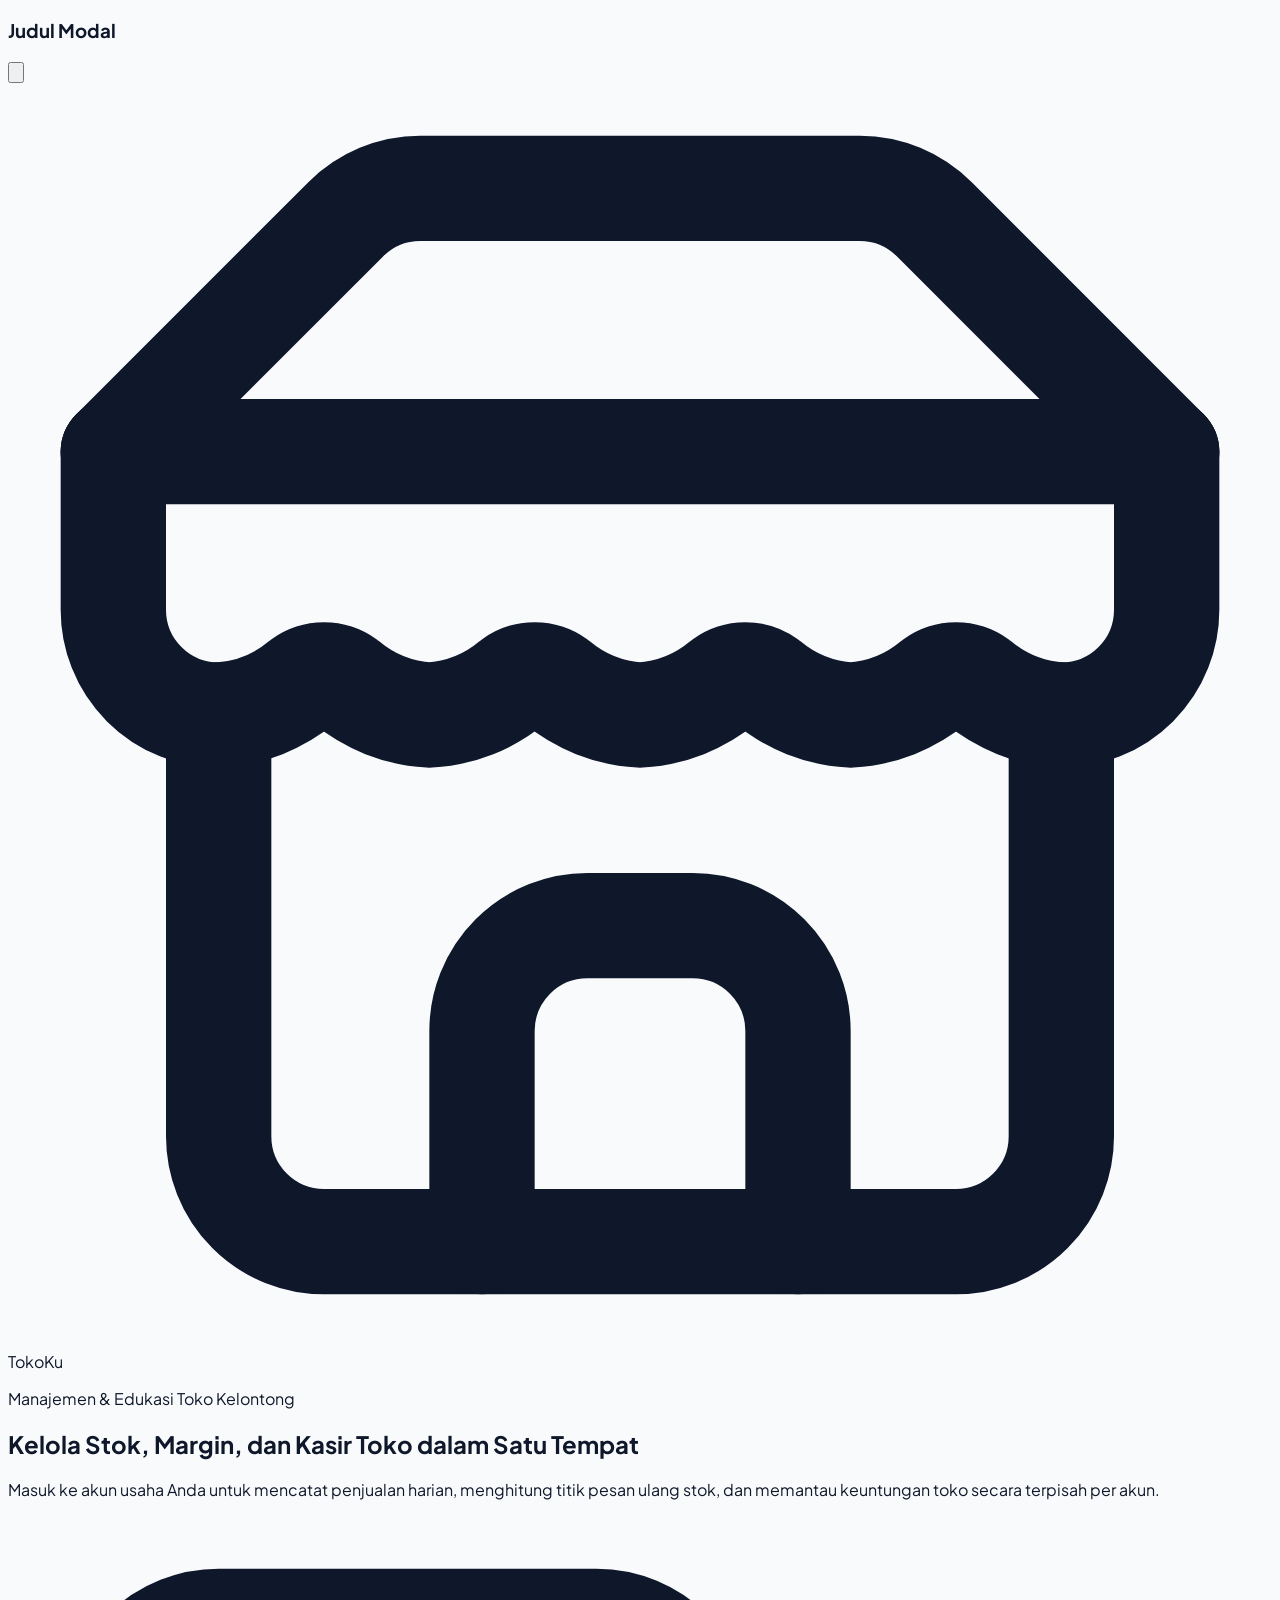
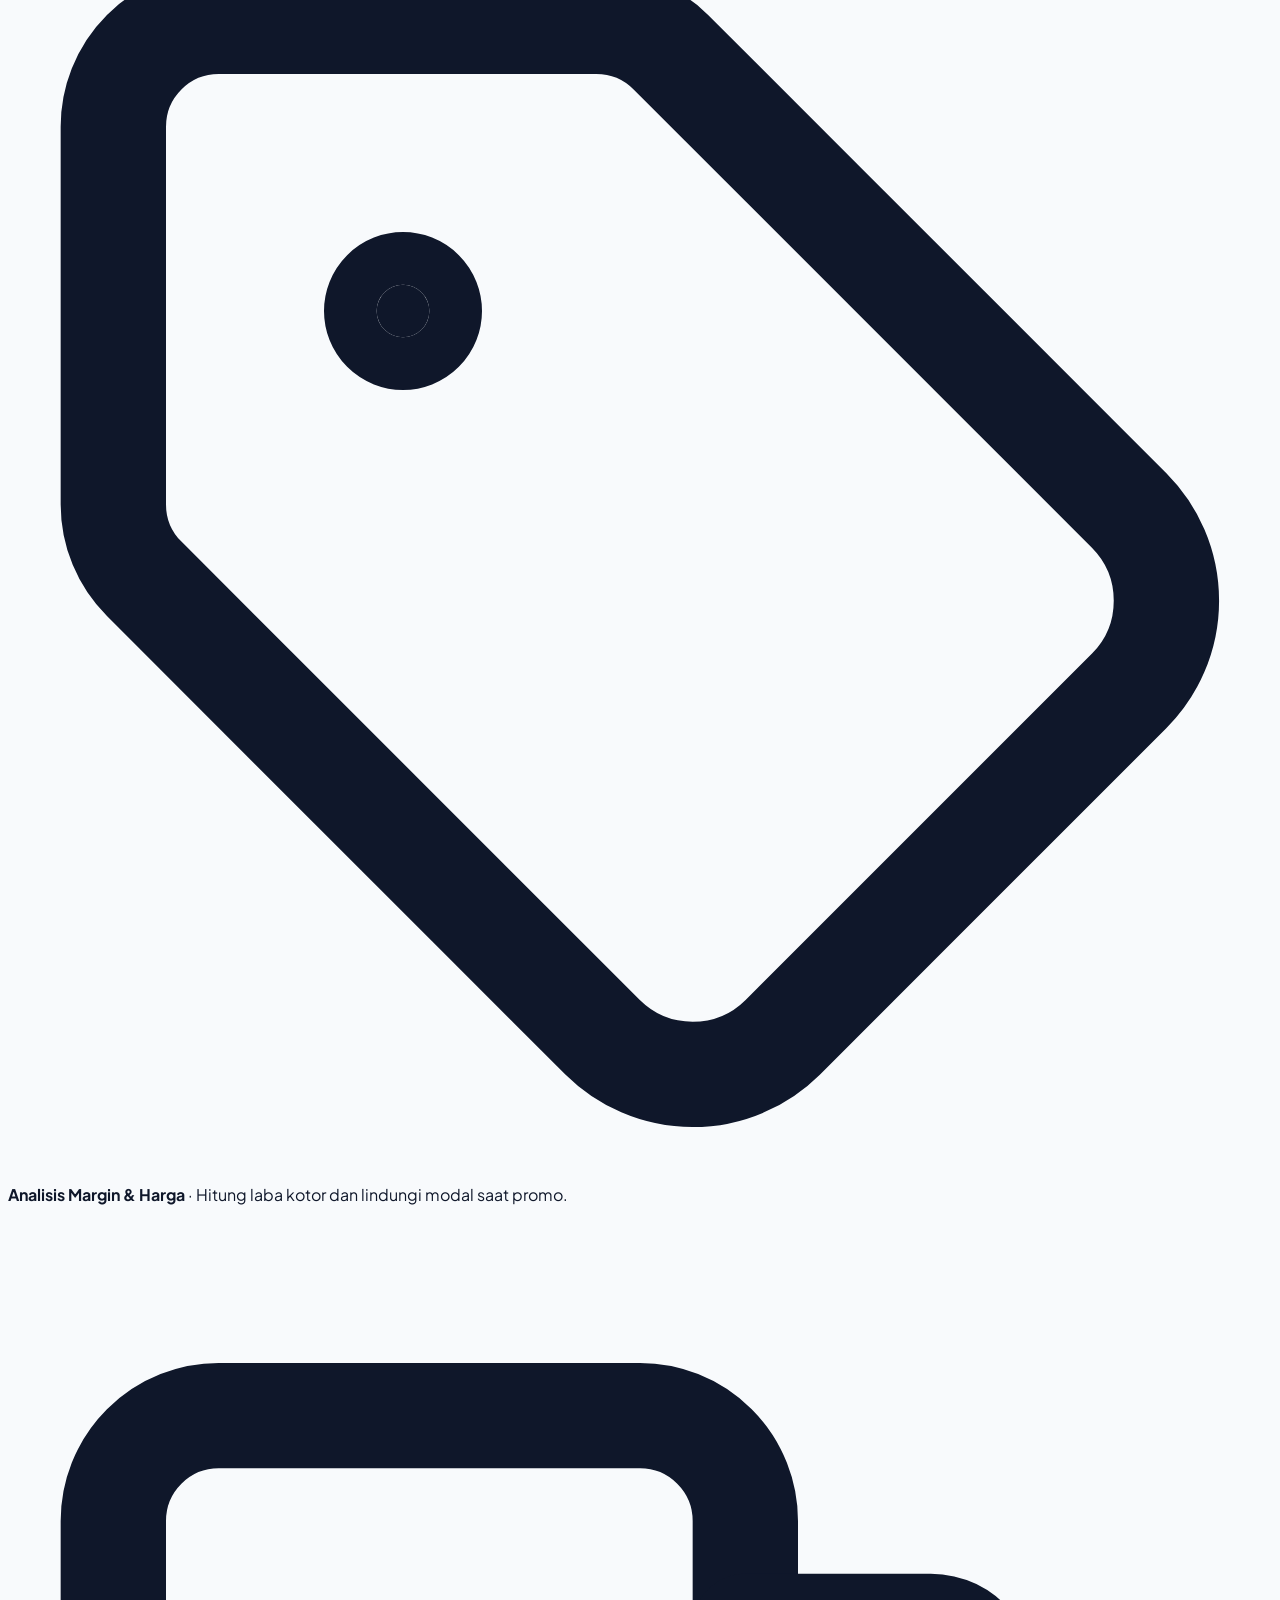
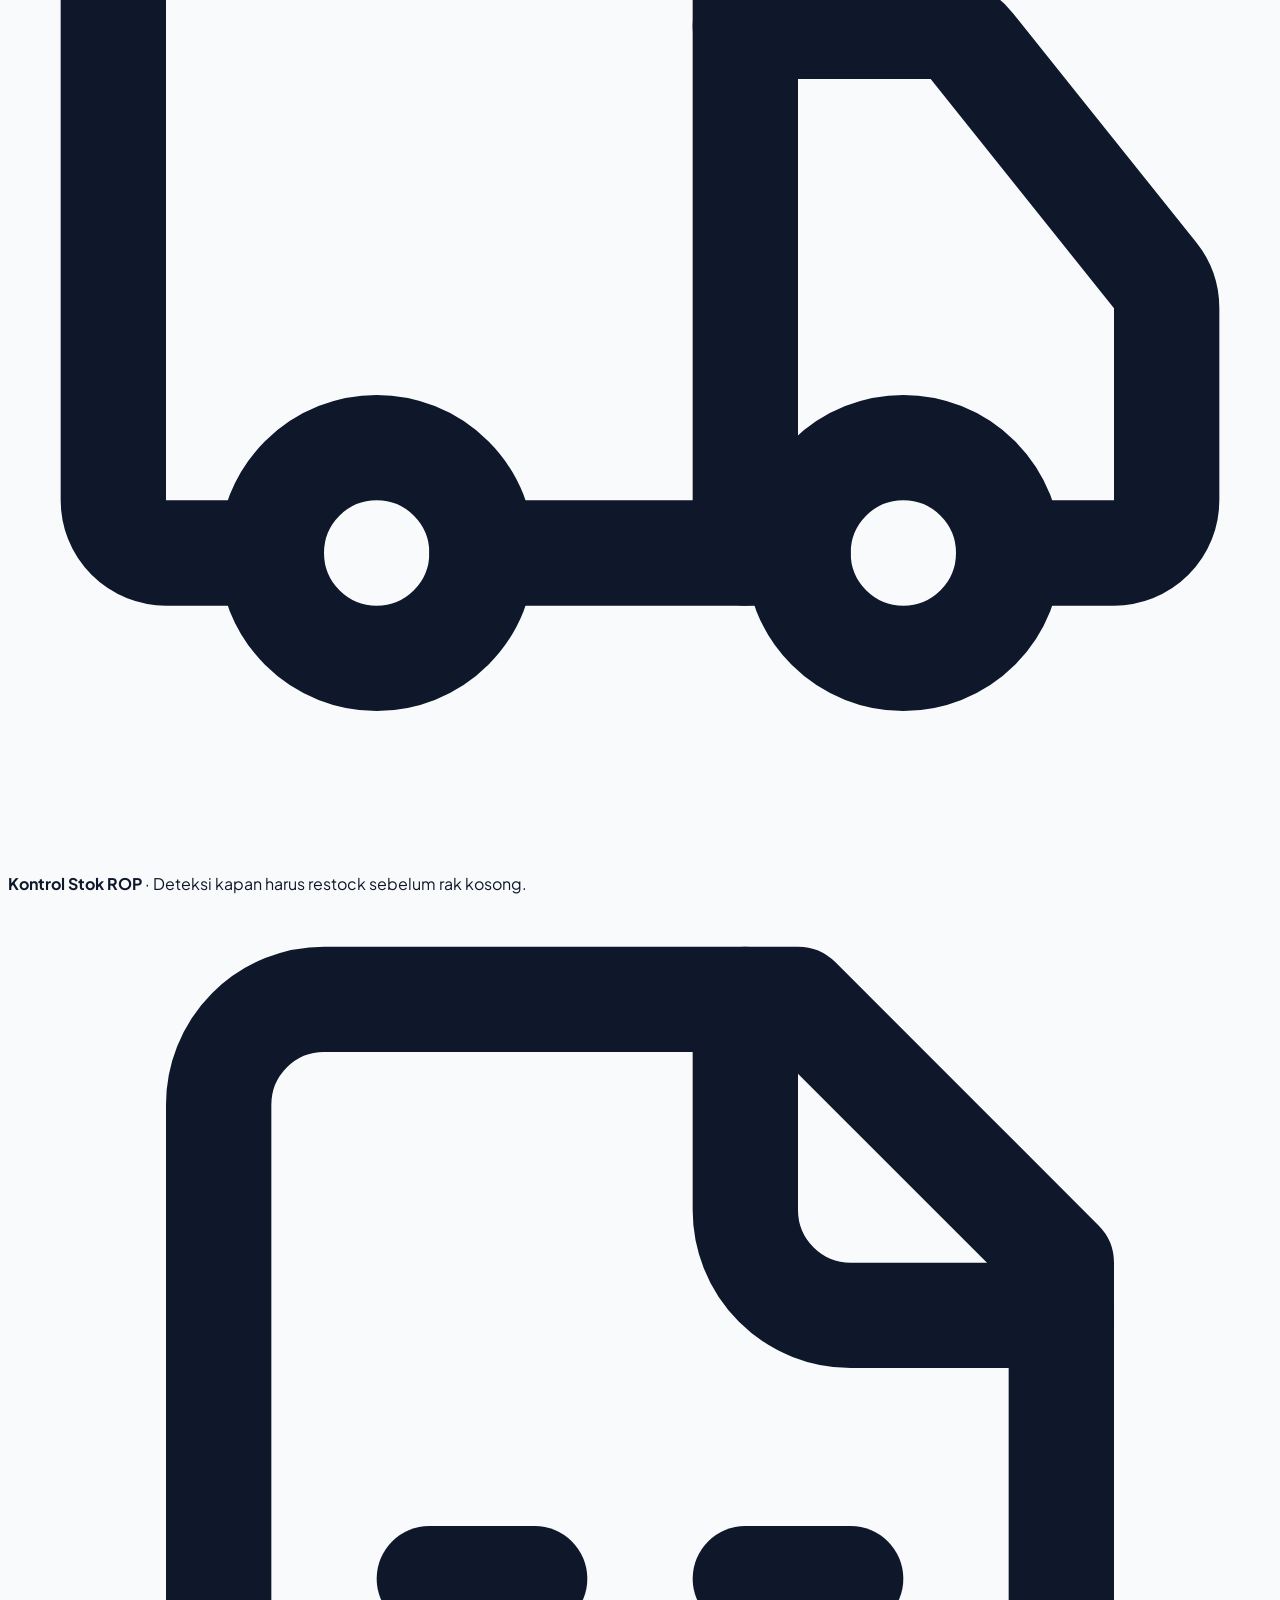
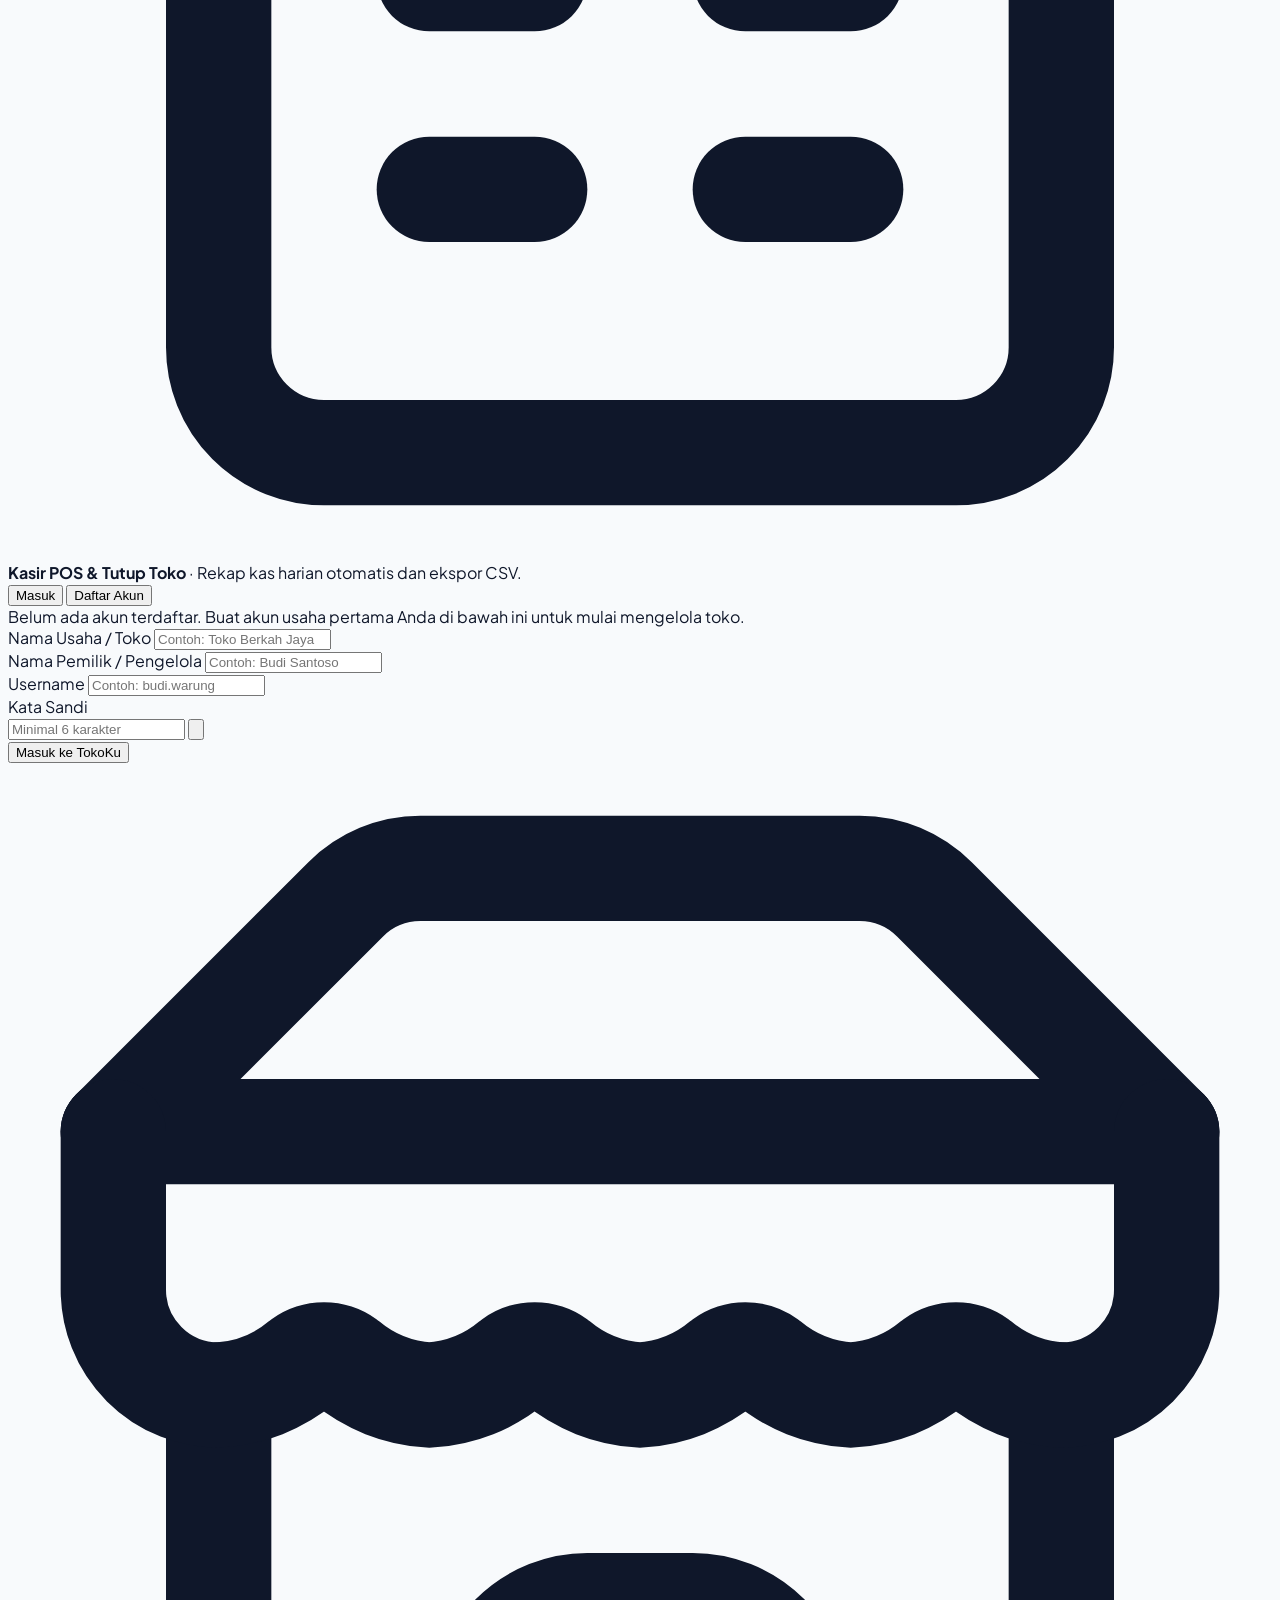
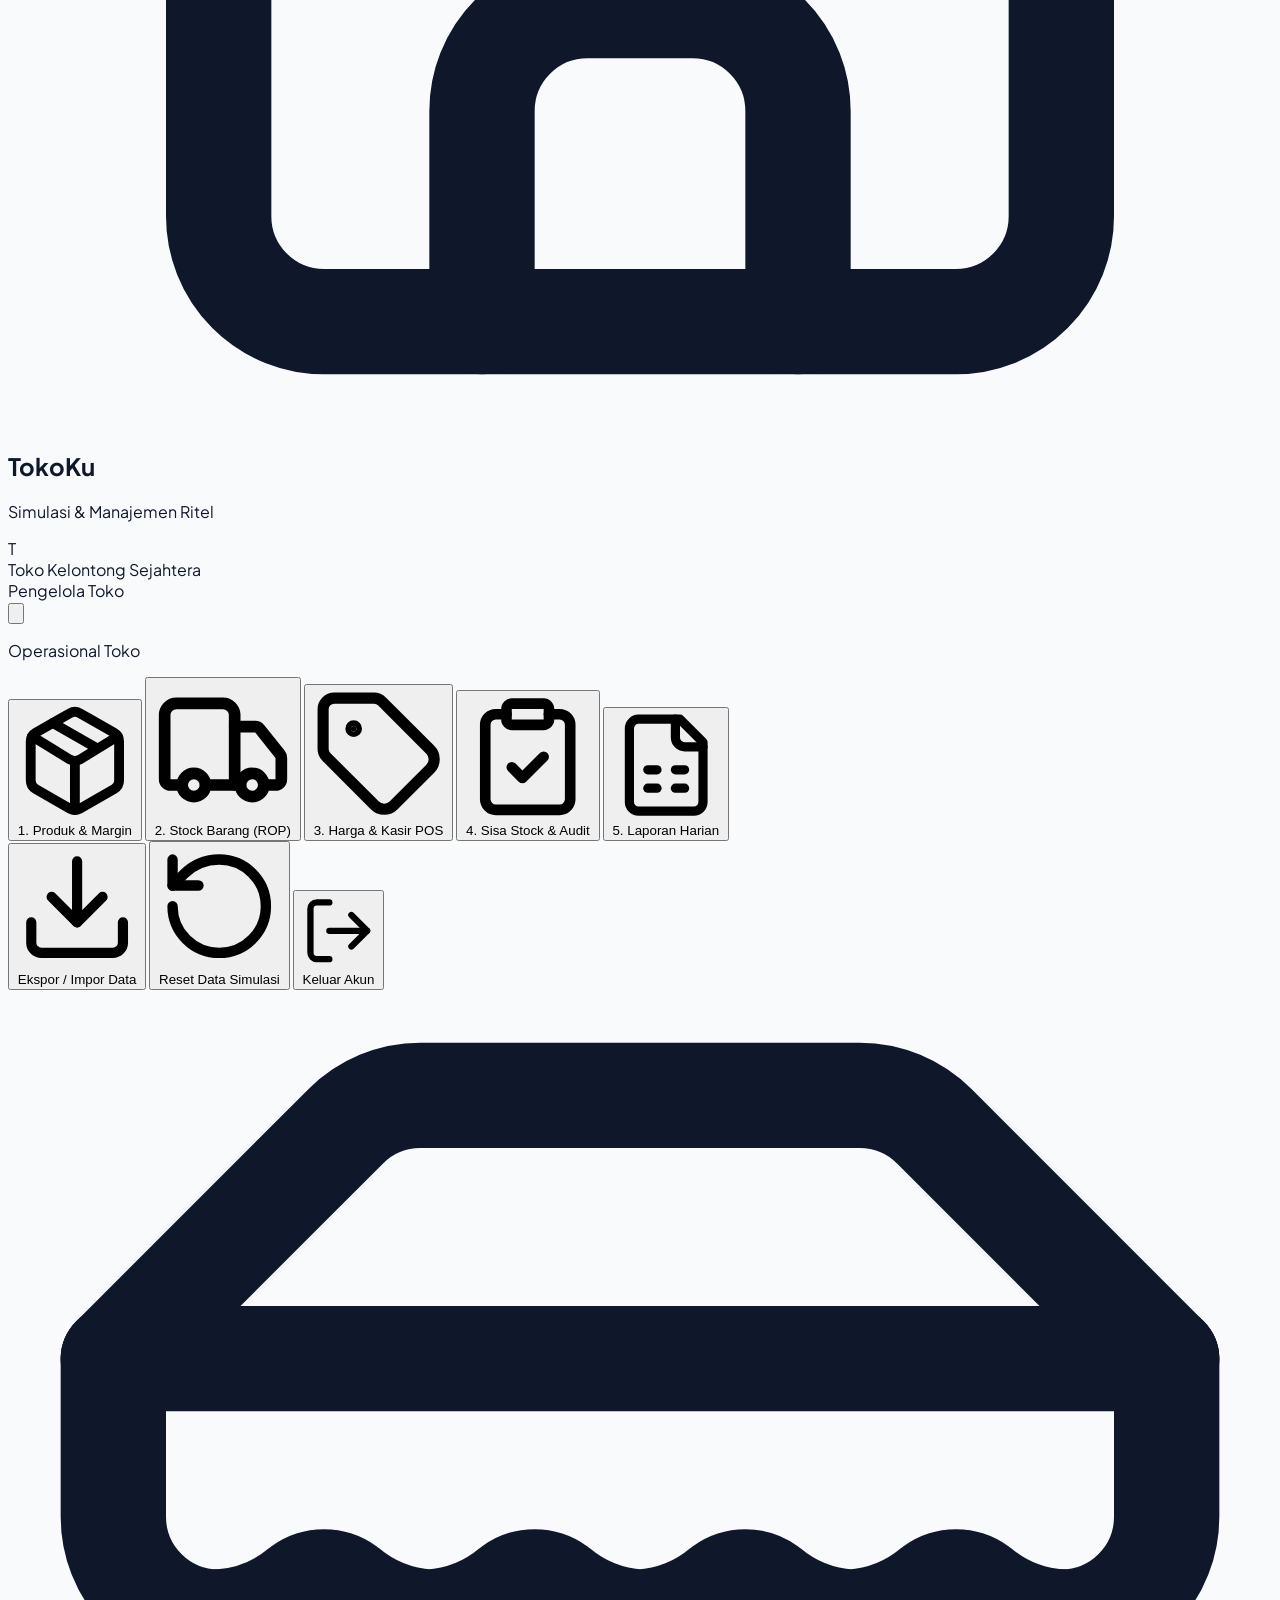
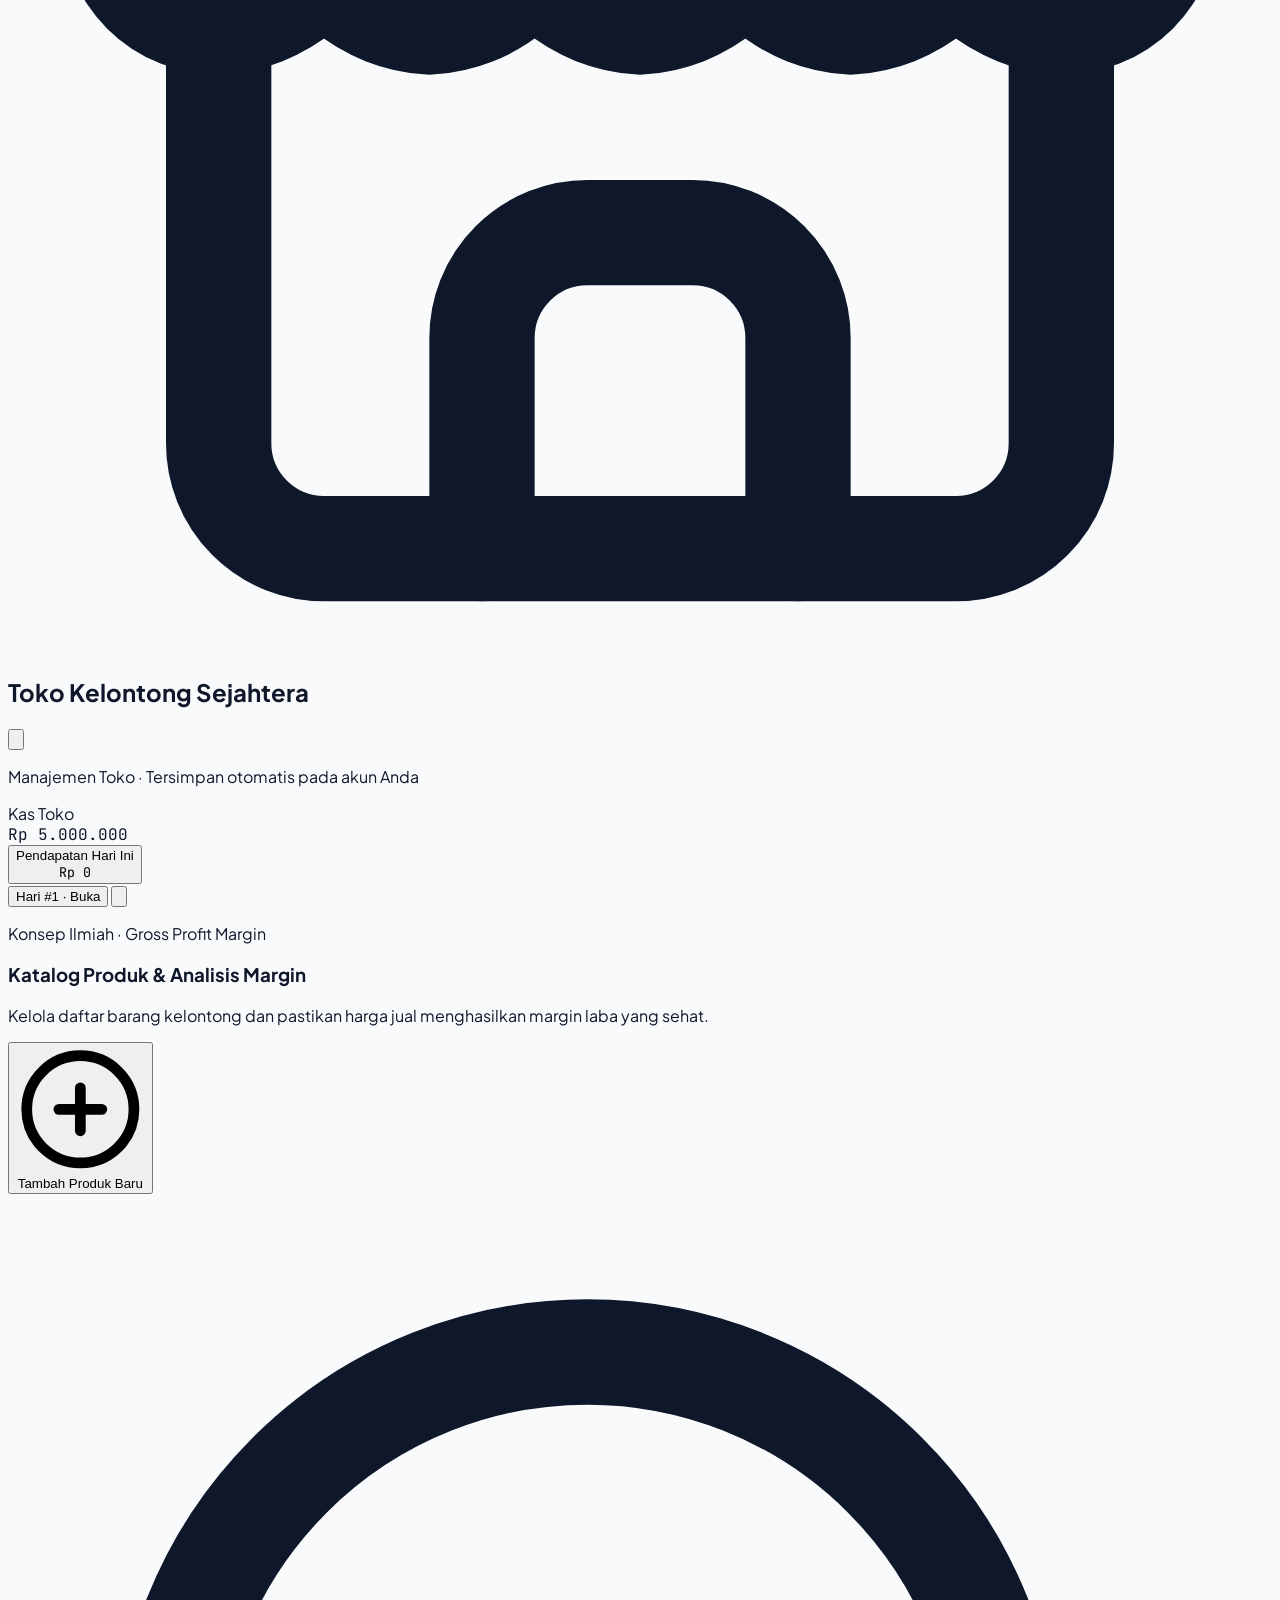
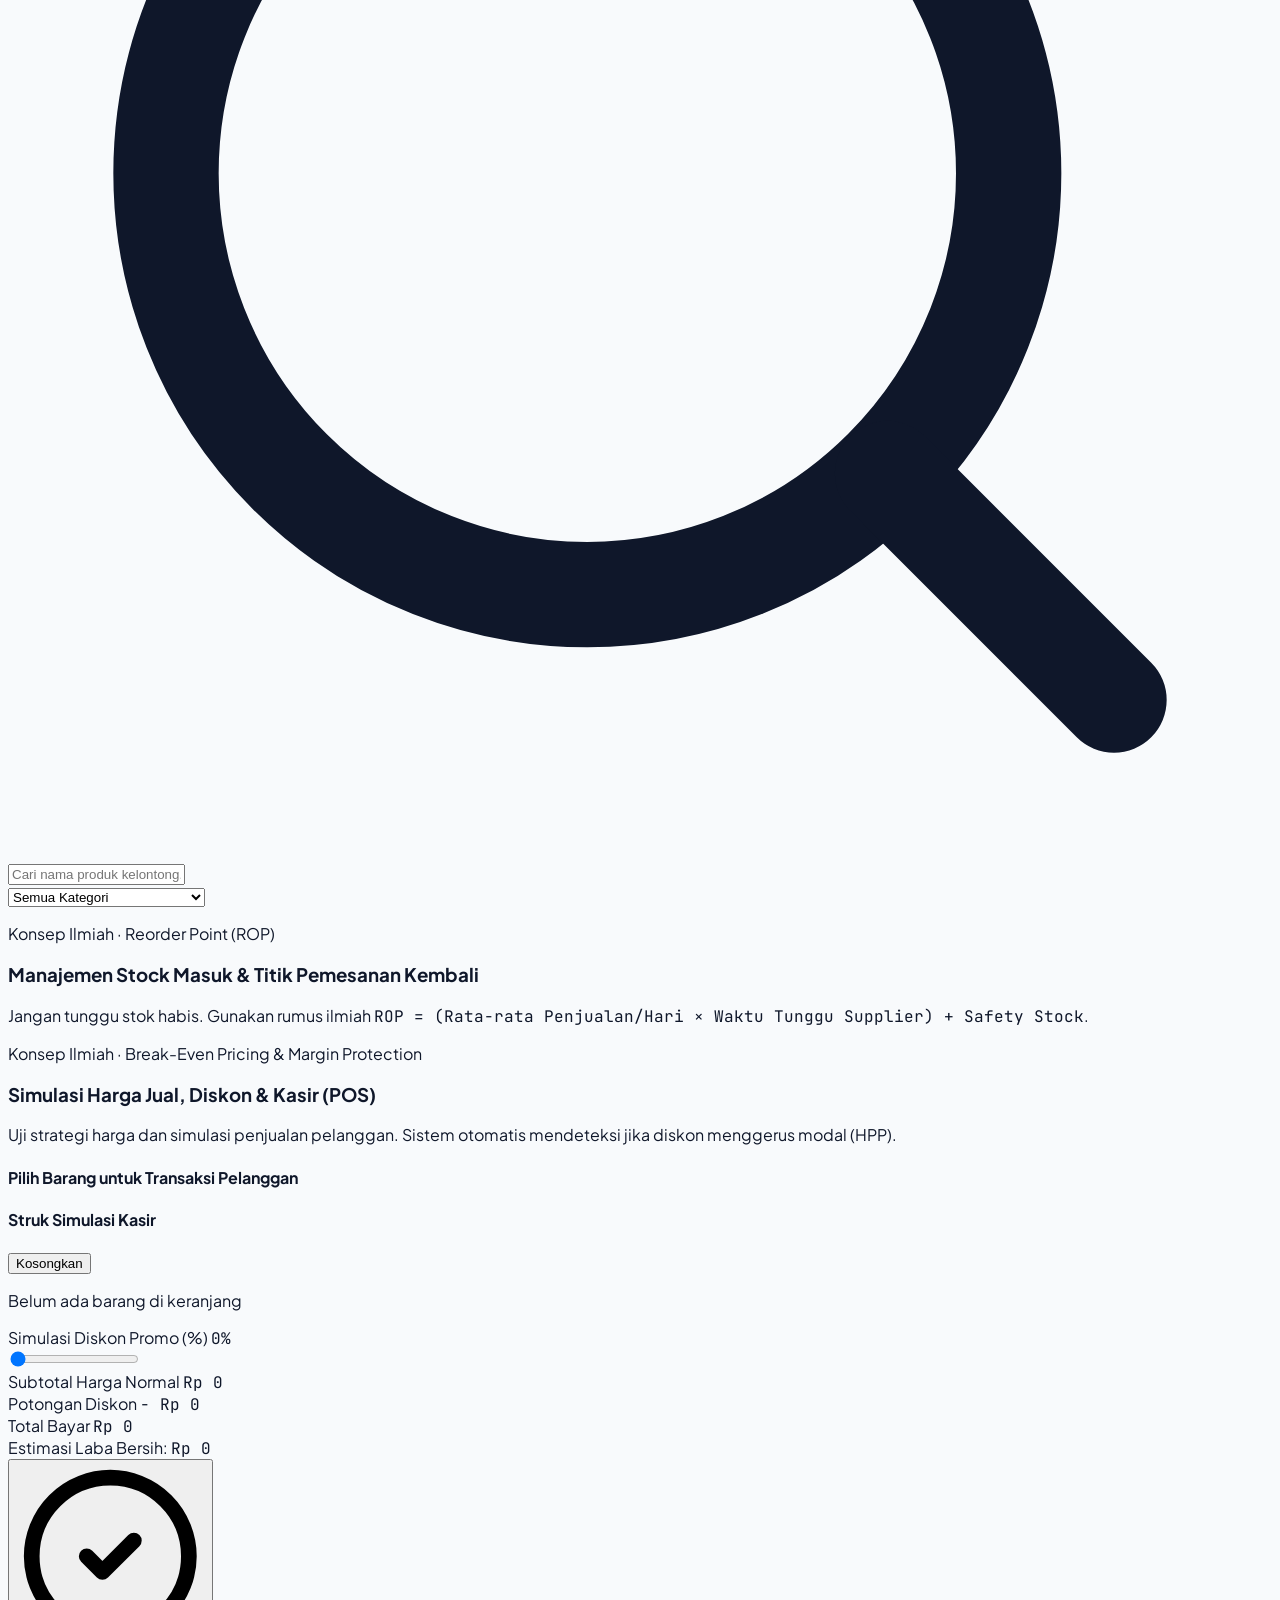
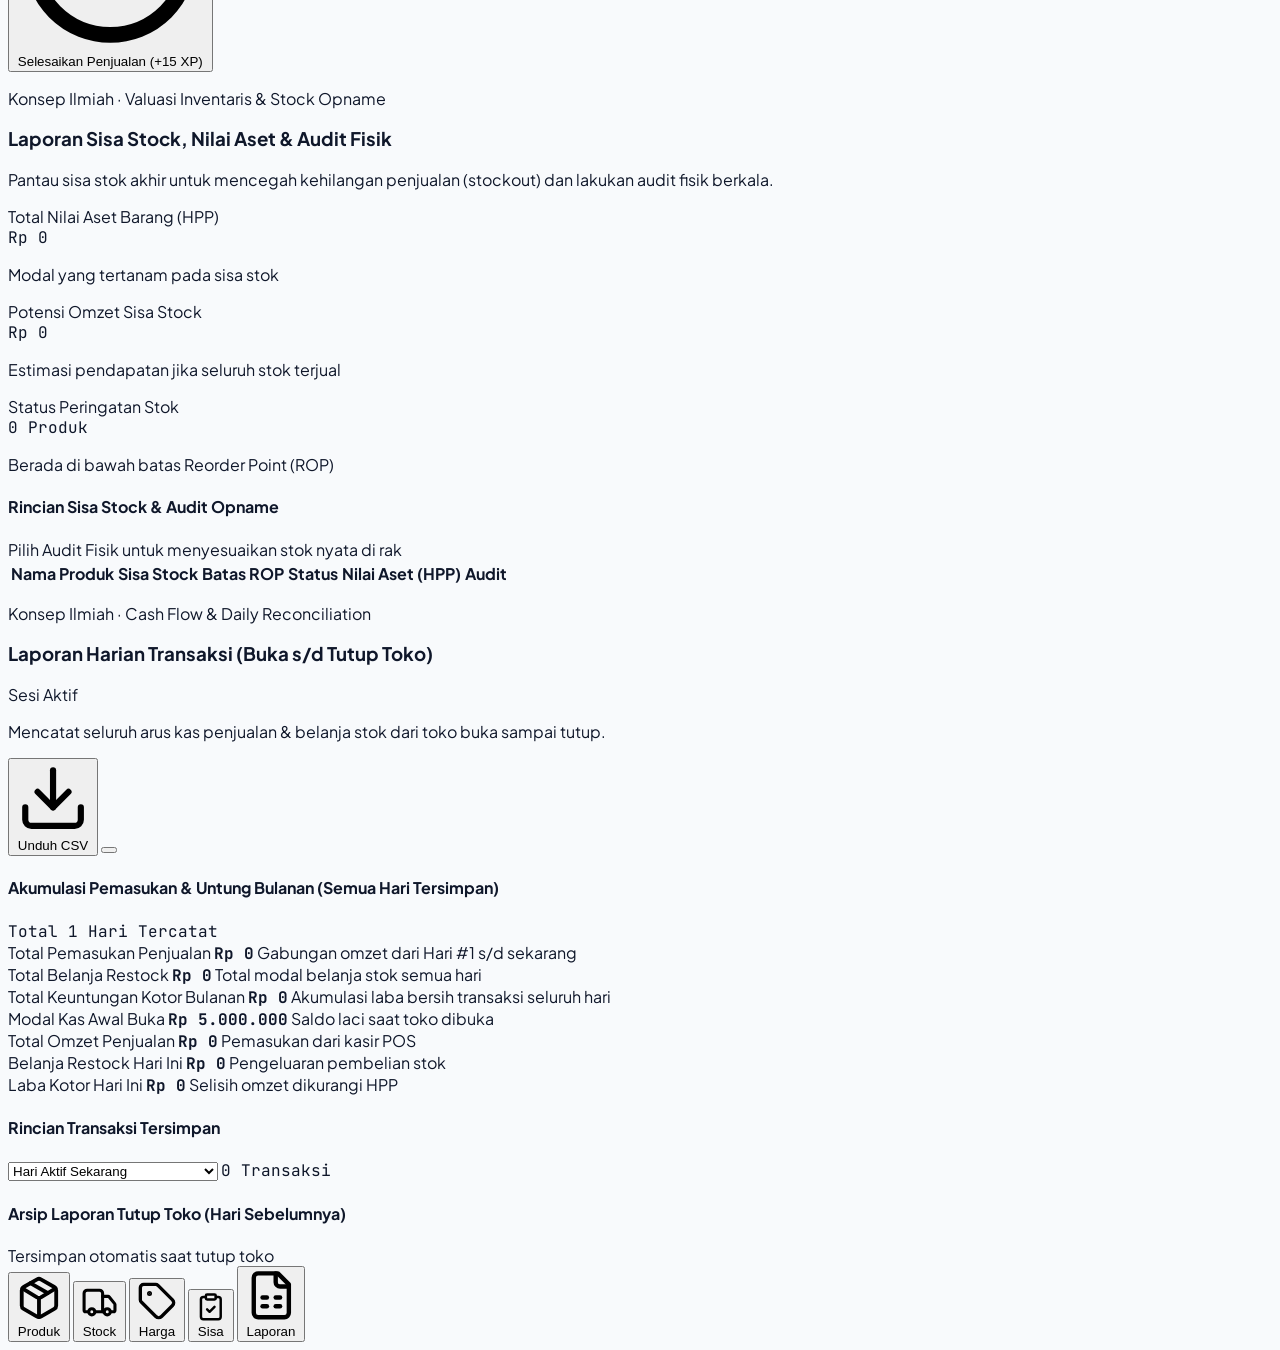
==== index.html @ a16f5a86 "feat: add authentication system and backend server - Integrate user authentication with a Node.js/Ex" ====
<!doctype html>
<html lang="id">
  <head>
    <meta charset="UTF-8" />
    <meta name="viewport" content="width=device-width, initial-scale=1.0" />
    <title>TokoKu — Belajar &amp; Kelola Toko Kelontong Cerdas</title>
    <meta
      name="description"
      content="Aplikasi edukasi dan simulasi manajemen toko kelontong cerdas untuk menghitung margin, reorder point, kasir POS, stock opname, dan laporan harian."
    />
    <meta property="og:title" content="TokoKu — Belajar & Kelola Toko Kelontong Cerdas" />
    <meta
      property="og:description"
      content="Aplikasi edukasi dan simulasi manajemen toko kelontong cerdas untuk menghitung margin, reorder point, kasir POS, stock opname, dan laporan harian."
    />
    <meta property="og:type" content="website" />
    <meta name="twitter:card" content="summary_large_image" />
    <link rel="preconnect" href="https://fonts.googleapis.com" />
    <link rel="preconnect" href="https://fonts.gstatic.com" crossorigin />
    <link
      href="https://fonts.googleapis.com/css2?family=JetBrains+Mono:wght@500;600;700&family=Plus+Jakarta+Sans:wght@400;500;600;700;800&display=swap"
      rel="stylesheet"
    />
    <link rel="stylesheet" href="/src/styles/main.css" />
  </head>
  <body class="min-h-screen bg-slate-50 text-slate-900 antialiased">
    <!-- Area Notifikasi Toast -->
    <div
      id="toast-container"
      aria-live="polite"
      aria-atomic="true"
      class="fixed top-4 right-4 z-50 flex flex-col gap-2 max-w-sm w-full pointer-events-none px-4 md:px-0"
    ></div>

    <!-- Modal Edukasi & Konfirmasi -->
    <div
      id="custom-modal"
      role="dialog"
      aria-modal="true"
      aria-labelledby="modal-title"
      class="fixed inset-0 bg-slate-900/55 z-50 hidden items-center justify-center p-4"
    >
      <div
        id="modal-dialog-panel"
        class="bg-white rounded-2xl shadow-xl max-w-lg w-full p-6 border border-slate-200 tab-panel"
      >
        <div class="flex items-center justify-between gap-4 mb-4">
          <h3 id="modal-title" class="text-lg font-bold text-slate-900 leading-snug">Judul Modal</h3>
          <button
            type="button"
            id="modal-close-btn"
            aria-label="Tutup dialog"
            class="min-w-[40px] min-h-[40px] inline-flex items-center justify-center rounded-xl text-slate-500 hover:text-slate-700 hover:bg-slate-100 transition cursor-pointer"
          ></button>
        </div>
        <div id="modal-body" class="text-sm text-slate-600 space-y-3"></div>
        <div id="modal-footer" class="mt-6 flex flex-wrap justify-end gap-2"></div>
      </div>
    </div>

    <!-- Halaman Login & Registrasi Akun -->
    <section
      id="auth-screen"
      aria-label="Halaman Login Pengguna"
      class="min-h-screen w-full flex items-center justify-center px-4 py-10 sm:px-8"
    >
      <div class="max-w-5xl w-full grid grid-cols-1 lg:grid-cols-12 gap-8 lg:gap-12 items-center">
        <!-- Panel Informasi Kiri -->
        <div class="lg:col-span-6 space-y-6">
          <div class="flex items-center gap-3">
            <div
              id="auth-brand-icon"
              class="w-11 h-11 rounded-xl bg-teal-700 text-white flex items-center justify-center shrink-0"
            ></div>
            <div>
              <span class="font-extrabold text-2xl tracking-tight text-slate-900 leading-none">
                Toko<span class="text-teal-700">Ku</span>
              </span>
              <p class="text-xs text-slate-500 font-medium mt-0.5">Manajemen &amp; Edukasi Toko Kelontong</p>
            </div>
          </div>

          <div class="space-y-3">
            <h1 class="text-3xl sm:text-4xl font-extrabold tracking-tight text-slate-900 text-balance leading-tight">
              Kelola Stok, Margin, dan Kasir Toko dalam Satu Tempat
            </h1>
            <p class="text-sm sm:text-base text-slate-600 leading-relaxed max-w-lg">
              Masuk ke akun usaha Anda untuk mencatat penjualan harian, menghitung titik pesan ulang stok, dan
              memantau keuntungan toko secara terpisah per akun.
            </p>
          </div>

          <div class="pt-4 border-t border-slate-200 space-y-3 text-sm text-slate-700">
            <div class="flex items-start gap-3">
              <span data-icon="tag" class="text-teal-700 mt-0.5 shrink-0"></span>
              <span><strong>Analisis Margin &amp; Harga</strong> &middot; Hitung laba kotor dan lindungi modal saat promo.</span>
            </div>
            <div class="flex items-start gap-3">
              <span data-icon="truck" class="text-teal-700 mt-0.5 shrink-0"></span>
              <span><strong>Kontrol Stok ROP</strong> &middot; Deteksi kapan harus restock sebelum rak kosong.</span>
            </div>
            <div class="flex items-start gap-3">
              <span data-icon="file-spreadsheet" class="text-teal-700 mt-0.5 shrink-0"></span>
              <span><strong>Kasir POS &amp; Tutup Toko</strong> &middot; Rekap kas harian otomatis dan ekspor CSV.</span>
            </div>
          </div>
        </div>

        <!-- Panel Formulir Kanan -->
        <div class="lg:col-span-6">
          <div class="bg-white rounded-2xl border border-slate-200 p-6 sm:p-8">
            <!-- Segmented Switch Masuk / Daftar -->
            <div class="flex items-center gap-1 p-1 bg-slate-100 rounded-xl mb-6" role="tablist" aria-label="Mode Autentikasi">
              <button
                type="button"
                id="auth-tab-login"
                role="tab"
                class="flex-1 py-2 px-3 min-h-[40px] rounded-lg text-xs sm:text-sm font-bold bg-white text-slate-900 shadow-xs transition cursor-pointer"
              >
                Masuk
              </button>
              <button
                type="button"
                id="auth-tab-register"
                role="tab"
                class="flex-1 py-2 px-3 min-h-[40px] rounded-lg text-xs sm:text-sm font-semibold text-slate-600 hover:text-slate-900 transition cursor-pointer"
              >
                Daftar Akun
              </button>
            </div>

            <div
              id="auth-firstrun-note"
              class="hidden mb-4 p-3 rounded-xl bg-teal-50 border border-teal-200 text-xs text-teal-950 leading-relaxed"
            >
              Belum ada akun terdaftar. Buat akun usaha pertama Anda di bawah ini untuk mulai mengelola toko.
            </div>

            <div
              id="auth-error-box"
              role="alert"
              class="hidden mb-4 p-3 rounded-xl bg-rose-50 border border-rose-200 text-xs font-medium text-rose-800"
            ></div>

            <form id="auth-form" class="space-y-4">
              <div id="auth-register-fields" class="hidden space-y-4">
                <div>
                  <label for="auth-store-name" class="block text-xs font-bold text-slate-700 mb-1">
                    Nama Usaha / Toko
                  </label>
                  <input
                    type="text"
                    id="auth-store-name"
                    maxlength="48"
                    placeholder="Contoh: Toko Berkah Jaya"
                    class="w-full px-3.5 py-2.5 min-h-[44px] border border-slate-300 rounded-xl text-sm focus:outline-none focus:ring-2 focus:ring-teal-600"
                  />
                </div>
                <div>
                  <label for="auth-owner-name" class="block text-xs font-bold text-slate-700 mb-1">
                    Nama Pemilik / Pengelola
                  </label>
                  <input
                    type="text"
                    id="auth-owner-name"
                    maxlength="48"
                    placeholder="Contoh: Budi Santoso"
                    class="w-full px-3.5 py-2.5 min-h-[44px] border border-slate-300 rounded-xl text-sm focus:outline-none focus:ring-2 focus:ring-teal-600"
                  />
                </div>
              </div>

              <div>
                <label for="auth-username" class="block text-xs font-bold text-slate-700 mb-1">
                  Username
                </label>
                <input
                  type="text"
                  id="auth-username"
                  required
                  autocomplete="username"
                  maxlength="32"
                  placeholder="Contoh: budi.warung"
                  class="w-full px-3.5 py-2.5 min-h-[44px] border border-slate-300 rounded-xl text-sm focus:outline-none focus:ring-2 focus:ring-teal-600"
                />
              </div>

              <div>
                <label for="auth-password" class="block text-xs font-bold text-slate-700 mb-1">
                  Kata Sandi
                </label>
                <div class="relative">
                  <input
                    type="password"
                    id="auth-password"
                    required
                    autocomplete="current-password"
                    minlength="6"
                    maxlength="128"
                    placeholder="Minimal 6 karakter"
                    class="w-full pl-3.5 pr-11 py-2.5 min-h-[44px] border border-slate-300 rounded-xl text-sm focus:outline-none focus:ring-2 focus:ring-teal-600"
                  />
                  <button
                    type="button"
                    id="auth-toggle-password"
                    aria-label="Tampilkan atau sembunyikan kata sandi"
                    class="absolute right-2 top-1/2 -translate-y-1/2 min-w-[36px] min-h-[36px] inline-flex items-center justify-center rounded-lg text-slate-500 hover:text-slate-800 hover:bg-slate-100 transition cursor-pointer"
                  >
                    <span data-eye-icon data-icon="eye" class="shrink-0"></span>
                  </button>
                </div>
              </div>

              <button
                type="submit"
                id="auth-submit-btn"
                class="w-full py-3 px-4 min-h-[44px] rounded-xl bg-teal-700 hover:bg-teal-800 text-white text-sm font-bold transition cursor-pointer"
              >
                Masuk ke TokoKu
              </button>
            </form>
          </div>
        </div>
      </div>
    </section>

    <!-- Shell Aplikasi Utama (Ditampilkan setelah login) -->
    <div id="app-shell" class="hidden min-h-screen w-full flex-col md:flex-row pb-20 md:pb-0">
      <!-- Sidebar Navigasi Desktop -->
      <aside
        aria-label="Navigasi Utama"
        class="hidden md:flex md:w-72 md:flex-col md:fixed md:inset-y-0 bg-white border-r border-slate-200 z-30"
      >
      <!-- Brand Header -->
      <div class="px-6 py-5 border-b border-slate-200 flex items-center gap-3">
        <div
          id="brand-logo-icon"
          class="w-10 h-10 rounded-xl bg-teal-700 text-white flex items-center justify-center shrink-0"
        ></div>
        <div class="min-w-0">
          <h1 class="font-extrabold text-xl tracking-tight text-slate-900 leading-none">
            Toko<span class="text-teal-700">Ku</span>
          </h1>
          <p class="text-xs text-slate-500 font-medium mt-1 truncate">Simulasi &amp; Manajemen Ritel</p>
        </div>
      </div>

      <!-- Profil Usaha & Pemilik -->
      <div class="px-4 py-3 mx-4 mt-4 rounded-xl bg-slate-50 border border-slate-200 flex items-center justify-between gap-3">
        <div class="flex items-center gap-3 min-w-0">
          <div
            id="sidebar-owner-initial"
            class="w-9 h-9 rounded-lg bg-teal-700 text-white font-bold text-sm flex items-center justify-center shrink-0"
          >T</div>
          <div class="min-w-0">
            <div id="sidebar-store-name" class="font-bold text-sm text-slate-900 truncate">
              Toko Kelontong Sejahtera
            </div>
            <div id="sidebar-owner-name" class="text-xs text-slate-500 truncate">
              Pengelola Toko
            </div>
          </div>
        </div>
        <button
          type="button"
          id="open-badges-btn"
          aria-label="Ubah profil usaha dan nama pemilik"
          title="Ubah profil usaha"
          class="p-2 rounded-lg text-slate-500 hover:text-teal-700 hover:bg-white border border-transparent hover:border-slate-200 transition cursor-pointer shrink-0"
        >
          <span data-icon="edit-3" class="shrink-0"></span>
        </button>
      </div>

      <!-- Menu Navigasi Utama -->
      <nav class="flex-1 px-4 py-5 space-y-1 overflow-y-auto">
        <p class="px-3 text-xs font-semibold text-slate-500 mb-2">Operasional Toko</p>
        <button
          type="button"
          data-nav="produk"
          class="nav-btn w-full flex items-center gap-3 px-3.5 py-2.5 min-h-[42px] rounded-xl text-sm font-semibold transition cursor-pointer whitespace-nowrap"
        >
          <span data-icon="package" class="shrink-0"></span>
          <span>1. Produk &amp; Margin</span>
        </button>
        <button
          type="button"
          data-nav="stock"
          class="nav-btn w-full flex items-center gap-3 px-3.5 py-2.5 min-h-[42px] rounded-xl text-sm font-semibold transition cursor-pointer whitespace-nowrap"
        >
          <span data-icon="truck" class="shrink-0"></span>
          <span>2. Stock Barang (ROP)</span>
        </button>
        <button
          type="button"
          data-nav="harga"
          class="nav-btn w-full flex items-center gap-3 px-3.5 py-2.5 min-h-[42px] rounded-xl text-sm font-semibold transition cursor-pointer whitespace-nowrap"
        >
          <span data-icon="tag" class="shrink-0"></span>
          <span>3. Harga &amp; Kasir POS</span>
        </button>
        <button
          type="button"
          data-nav="sisa"
          class="nav-btn w-full flex items-center gap-3 px-3.5 py-2.5 min-h-[42px] rounded-xl text-sm font-semibold transition cursor-pointer whitespace-nowrap"
        >
          <span data-icon="clipboard-check" class="shrink-0"></span>
          <span>4. Sisa Stock &amp; Audit</span>
        </button>
        <button
          type="button"
          data-nav="laporan"
          class="nav-btn w-full flex items-center gap-3 px-3.5 py-2.5 min-h-[42px] rounded-xl text-sm font-semibold transition cursor-pointer whitespace-nowrap"
        >
          <span data-icon="file-spreadsheet" class="shrink-0"></span>
          <span>5. Laporan Harian</span>
        </button>
      </nav>

      <!-- Footer Utilitas Data -->
      <div class="p-4 border-t border-slate-200 bg-slate-50 space-y-2">
        <button
          type="button"
          id="open-backup-btn"
          class="w-full flex items-center justify-center gap-2 px-3 py-2 min-h-[40px] rounded-xl text-xs font-semibold text-slate-700 hover:bg-white border border-slate-200 transition cursor-pointer"
        >
          <span data-icon="download" class="shrink-0"></span>
          <span>Ekspor / Impor Data</span>
        </button>
        <button
          type="button"
          id="reset-data-btn"
          class="w-full flex items-center justify-center gap-2 px-3 py-2 min-h-[40px] rounded-xl text-xs font-semibold text-slate-600 hover:text-rose-700 hover:bg-rose-50 border border-slate-200 transition cursor-pointer"
        >
          <span data-icon="rotate-ccw" class="shrink-0"></span>
          <span>Reset Data Simulasi</span>
        </button>
        <button
          type="button"
          id="logout-btn"
          class="w-full flex items-center justify-center gap-2 px-3 py-2 min-h-[40px] rounded-xl text-xs font-semibold text-slate-700 hover:text-rose-700 hover:bg-rose-50 border border-slate-200 transition cursor-pointer"
        >
          <span data-icon="log-out" class="shrink-0"></span>
          <span>Keluar Akun</span>
        </button>
      </div>
    </aside>

    <!-- Konten Utama -->
    <main class="flex-1 md:pl-72 flex flex-col min-h-screen min-w-0">
      <!-- Top Header Bar -->
      <header class="bg-white border-b border-slate-200 sticky top-0 z-20 px-4 sm:px-8 py-3">
        <div class="max-w-6xl mx-auto flex flex-wrap items-center justify-between gap-4">
          <!-- Zona 1: Identitas Toko -->
          <div class="flex items-center gap-3 min-w-0">
            <div
              id="mobile-brand-icon"
              class="md:hidden w-9 h-9 rounded-xl bg-teal-700 text-white flex items-center justify-center shrink-0"
            ></div>
            <div class="min-w-0">
              <div class="flex items-center gap-2">
                <h2
                  id="store-name-display"
                  class="font-bold text-slate-900 text-base sm:text-lg truncate max-w-[220px] sm:max-w-xs"
                >Toko Kelontong Sejahtera</h2>
                <button
                  type="button"
                  id="edit-store-profile-btn"
                  aria-label="Ubah nama toko atau lihat lencana"
                  class="p-1.5 rounded-lg text-slate-500 hover:text-teal-700 hover:bg-slate-100 transition cursor-pointer shrink-0"
                ></button>
              </div>
              <p class="text-xs text-slate-500 truncate">
                Manajemen Toko <span aria-hidden="true">&middot;</span> Tersimpan otomatis pada akun Anda
              </p>
            </div>
          </div>

          <!-- Zona 2 & 3: Ringkasan Kas, XP, dan Kontrol Buka/Tutup Toko -->
          <div class="flex items-center gap-3 sm:gap-5 flex-wrap">
            <div class="flex items-center gap-4 text-xs sm:text-sm">
              <div>
                <div class="text-[11px] font-medium text-slate-500">Kas Toko</div>
                <div
                  id="header-cash-balance"
                  class="font-bold font-mono tabular-nums text-emerald-700"
                >Rp 5.000.000</div>
              </div>
              <div class="h-7 w-px bg-slate-200" aria-hidden="true"></div>
              <button
                type="button"
                id="header-gamification-btn"
                class="text-left hover:opacity-80 transition cursor-pointer"
                title="Lihat laporan pendapatan hari ini"
              >
                <div id="header-level-label" class="text-[11px] font-medium text-slate-500">Pendapatan Hari Ini</div>
                <div
                  id="header-xp-label"
                  class="font-bold font-mono tabular-nums text-teal-700"
                >Rp 0</div>
              </button>
            </div>

            <button
              type="button"
              id="store-shift-btn"
              class="px-4 py-2 min-h-[40px] rounded-xl text-xs sm:text-sm font-bold flex items-center gap-2 transition cursor-pointer whitespace-nowrap shrink-0"
            >
              <span id="store-shift-icon" class="shrink-0"></span>
              <span id="store-shift-label">Hari #1 &middot; Buka</span>
            </button>

            <button
              type="button"
              id="mobile-logout-btn"
              aria-label="Keluar Akun"
              title="Keluar Akun"
              class="md:hidden min-w-[40px] min-h-[40px] inline-flex items-center justify-center rounded-xl text-slate-600 hover:text-rose-700 hover:bg-rose-50 border border-slate-200 transition cursor-pointer shrink-0"
            >
              <span data-icon="log-out" class="shrink-0"></span>
            </button>
          </div>
        </div>
      </header>

      <!-- Container Dinamis Halaman -->
      <div class="flex-1 max-w-6xl w-full mx-auto px-4 sm:px-8 py-6">
        <!-- TAB 1: PRODUK -->
        <section id="tab-produk" class="tab-panel space-y-6">
          <div
            class="flex flex-col sm:flex-row sm:items-center justify-between gap-4 bg-white p-5 rounded-2xl border border-slate-200"
          >
            <div class="space-y-1">
              <p class="text-xs font-semibold text-teal-700">Konsep Ilmiah &middot; Gross Profit Margin</p>
              <h3 class="text-xl font-bold text-slate-900 text-balance">Katalog Produk &amp; Analisis Margin</h3>
              <p class="text-sm text-slate-600 max-w-2xl">
                Kelola daftar barang kelontong dan pastikan harga jual menghasilkan margin laba yang sehat.
              </p>
            </div>
            <button
              type="button"
              id="add-product-btn"
              class="inline-flex items-center justify-center gap-2 bg-teal-700 hover:bg-teal-800 text-white font-semibold px-4 py-2.5 min-h-[44px] rounded-xl transition shrink-0 whitespace-nowrap cursor-pointer"
            >
              <span data-icon="plus-circle" class="shrink-0"></span>
              <span>Tambah Produk Baru</span>
            </button>
          </div>

          <!-- Filter & Pencarian Produk -->
          <div class="flex flex-col sm:flex-row gap-3">
            <div class="relative flex-1">
              <span
                data-icon="search"
                class="text-slate-400 absolute left-3.5 top-1/2 -translate-y-1/2 pointer-events-none"
              ></span>
              <input
                type="text"
                id="search-product-input"
                aria-label="Cari nama produk kelontong"
                placeholder="Cari nama produk kelontong..."
                class="w-full pl-10 pr-4 py-2.5 min-h-[44px] bg-white border border-slate-200 rounded-xl text-sm focus:outline-none focus:ring-2 focus:ring-teal-600"
              />
            </div>
            <select
              id="filter-category-select"
              aria-label="Filter kategori produk"
              class="px-4 py-2.5 min-h-[44px] bg-white border border-slate-200 rounded-xl text-sm font-medium text-slate-700 focus:outline-none focus:ring-2 focus:ring-teal-600"
            >
              <option value="ALL">Semua Kategori</option>
              <option value="Sembako">Sembako</option>
              <option value="Minuman">Minuman</option>
              <option value="Makanan Ringan">Makanan Ringan</option>
              <option value="Kebersihan">Kebersihan &amp; Rumah Tangga</option>
            </select>
          </div>

          <!-- Grid Kartu Produk -->
          <div id="products-cards-grid" class="grid grid-cols-1 sm:grid-cols-2 lg:grid-cols-3 gap-5"></div>
        </section>

        <!-- TAB 2: STOCK BARANG -->
        <section id="tab-stock" class="tab-panel hidden space-y-6">
          <div class="bg-white p-5 rounded-2xl border border-slate-200 space-y-1">
            <p class="text-xs font-semibold text-teal-700">Konsep Ilmiah &middot; Reorder Point (ROP)</p>
            <h3 class="text-xl font-bold text-slate-900 text-balance">
              Manajemen Stock Masuk &amp; Titik Pemesanan Kembali
            </h3>
            <p class="text-sm text-slate-600 max-w-3xl">
              Jangan tunggu stok habis. Gunakan rumus ilmiah
              <code class="font-mono text-xs bg-slate-100 px-1.5 py-0.5 rounded"
                >ROP = (Rata-rata Penjualan/Hari &times; Waktu Tunggu Supplier) + Safety Stock</code
              >.
            </p>
          </div>

          <div id="stock-cards-grid" class="grid grid-cols-1 md:grid-cols-2 gap-4"></div>
        </section>

        <!-- TAB 3: HARGA & KASIR POS -->
        <section id="tab-harga" class="tab-panel hidden space-y-6">
          <div class="bg-white p-5 rounded-2xl border border-slate-200 space-y-1">
            <p class="text-xs font-semibold text-teal-700">
              Konsep Ilmiah &middot; Break-Even Pricing &amp; Margin Protection
            </p>
            <h3 class="text-xl font-bold text-slate-900 text-balance">Simulasi Harga Jual, Diskon &amp; Kasir (POS)</h3>
            <p class="text-sm text-slate-600 max-w-3xl">
              Uji strategi harga dan simulasi penjualan pelanggan. Sistem otomatis mendeteksi jika diskon menggerus modal
              (HPP).
            </p>
          </div>

          <div class="grid grid-cols-1 lg:grid-cols-3 gap-6 items-start">
            <!-- Kolom Kiri: Pilih Barang Dijual -->
            <div class="lg:col-span-2 space-y-4">
              <div class="flex items-center justify-between gap-2">
                <h4 class="font-bold text-slate-800">Pilih Barang untuk Transaksi Pelanggan</h4>
                <span id="pos-shift-hint" class="text-xs font-medium text-slate-500"></span>
              </div>
              <div id="pos-products-grid" class="grid grid-cols-1 sm:grid-cols-2 gap-3"></div>
            </div>

            <!-- Kolom Kanan: Keranjang Kasir -->
            <div class="bg-white rounded-2xl border border-slate-200 p-5 flex flex-col justify-between lg:sticky lg:top-24">
              <div>
                <div class="flex items-center justify-between pb-3 border-b border-slate-200">
                  <h4 class="font-bold text-slate-900">Struk Simulasi Kasir</h4>
                  <button
                    type="button"
                    id="pos-clear-cart-btn"
                    class="text-xs font-semibold text-rose-700 hover:underline cursor-pointer"
                  >
                    Kosongkan
                  </button>
                </div>

                <div id="pos-cart-items" class="py-4 space-y-2.5 max-h-64 overflow-y-auto">
                  <p class="text-sm text-slate-500 text-center py-6">Belum ada barang di keranjang</p>
                </div>
              </div>

              <div class="border-t border-slate-200 pt-4 space-y-3">
                <div>
                  <div class="flex justify-between text-xs font-semibold text-slate-700 mb-1.5">
                    <label for="pos-discount-input">Simulasi Diskon Promo (%)</label>
                    <span id="pos-discount-label" class="font-mono tabular-nums text-teal-700 font-bold">0%</span>
                  </div>
                  <input
                    type="range"
                    id="pos-discount-input"
                    min="0"
                    max="40"
                    value="0"
                    class="w-full accent-teal-700 cursor-pointer"
                  />
                </div>

                <div
                  id="pos-margin-warning"
                  role="alert"
                  class="hidden p-3 rounded-xl bg-rose-50 border border-rose-200 text-xs text-rose-900 font-medium"
                ></div>

                <div class="space-y-1.5 text-sm bg-slate-50 p-3.5 rounded-xl border border-slate-200">
                  <div class="flex justify-between text-slate-600">
                    <span>Subtotal Harga Normal</span>
                    <span id="pos-subtotal" class="font-mono tabular-nums">Rp 0</span>
                  </div>
                  <div class="flex justify-between text-rose-700">
                    <span>Potongan Diskon</span>
                    <span id="pos-discount-amount" class="font-mono tabular-nums">- Rp 0</span>
                  </div>
                  <div class="flex justify-between font-bold text-slate-900 text-base pt-2 border-t border-slate-200">
                    <span>Total Bayar</span>
                    <span id="pos-total" class="font-mono tabular-nums">Rp 0</span>
                  </div>
                  <div class="flex justify-between text-xs font-semibold pt-1">
                    <span class="text-slate-500">Estimasi Laba Bersih:</span>
                    <span id="pos-profit-estimate" class="font-mono tabular-nums text-emerald-700">Rp 0</span>
                  </div>
                </div>

                <button
                  type="button"
                  id="pos-checkout-btn"
                  class="w-full py-3 px-4 min-h-[44px] bg-teal-700 hover:bg-teal-800 text-white font-bold rounded-xl transition flex items-center justify-center gap-2 cursor-pointer"
                >
                  <span data-icon="check-circle" class="shrink-0"></span>
                  <span>Selesaikan Penjualan (+15 XP)</span>
                </button>
              </div>
            </div>
          </div>
        </section>

        <!-- TAB 4: SISA STOCK & AUDIT -->
        <section id="tab-sisa" class="tab-panel hidden space-y-6">
          <div class="bg-white p-5 rounded-2xl border border-slate-200 space-y-1">
            <p class="text-xs font-semibold text-teal-700">
              Konsep Ilmiah &middot; Valuasi Inventaris &amp; Stock Opname
            </p>
            <h3 class="text-xl font-bold text-slate-900 text-balance">
              Laporan Sisa Stock, Nilai Aset &amp; Audit Fisik
            </h3>
            <p class="text-sm text-slate-600 max-w-3xl">
              Pantau sisa stok akhir untuk mencegah kehilangan penjualan (stockout) dan lakukan audit fisik berkala.
            </p>
          </div>

          <!-- Ringkasan KPI Sisa Stock -->
          <div class="grid grid-cols-1 sm:grid-cols-3 gap-4">
            <div class="bg-white p-5 rounded-2xl border border-slate-200">
              <div class="text-xs font-semibold text-slate-500">Total Nilai Aset Barang (HPP)</div>
              <div id="kpi-asset-value" class="text-2xl font-extrabold font-mono tabular-nums text-slate-900 mt-1">
                Rp 0
              </div>
              <p class="text-xs text-slate-500 mt-1">Modal yang tertanam pada sisa stok</p>
            </div>
            <div class="bg-white p-5 rounded-2xl border border-slate-200">
              <div class="text-xs font-semibold text-slate-500">Potensi Omzet Sisa Stock</div>
              <div
                id="kpi-potential-revenue"
                class="text-2xl font-extrabold font-mono tabular-nums text-teal-700 mt-1"
              >
                Rp 0
              </div>
              <p class="text-xs text-slate-500 mt-1">Estimasi pendapatan jika seluruh stok terjual</p>
            </div>
            <div class="bg-white p-5 rounded-2xl border border-slate-200">
              <div class="text-xs font-semibold text-slate-500">Status Peringatan Stok</div>
              <div
                id="kpi-low-stock-count"
                class="text-2xl font-extrabold font-mono tabular-nums text-amber-700 mt-1"
              >
                0 Produk
              </div>
              <p class="text-xs text-slate-500 mt-1">Berada di bawah batas Reorder Point (ROP)</p>
            </div>
          </div>

          <!-- Tabel Sisa Stock & Audit Opname -->
          <div class="bg-white rounded-2xl border border-slate-200 overflow-hidden">
            <div class="px-5 py-4 border-b border-slate-200 flex flex-wrap items-center justify-between gap-2">
              <h4 class="font-bold text-slate-900">Rincian Sisa Stock &amp; Audit Opname</h4>
              <span class="text-xs text-slate-500">Pilih Audit Fisik untuk menyesuaikan stok nyata di rak</span>
            </div>
            <div class="overflow-x-auto">
              <table class="w-full text-left border-collapse">
                <thead>
                  <tr class="bg-slate-50 border-b border-slate-200 text-xs font-semibold text-slate-600">
                    <th class="py-3 px-4">Nama Produk</th>
                    <th class="py-3 px-4 text-center">Sisa Stock</th>
                    <th class="py-3 px-4 text-center">Batas ROP</th>
                    <th class="py-3 px-4 text-center">Status</th>
                    <th class="py-3 px-4 text-right">Nilai Aset (HPP)</th>
                    <th class="py-3 px-4 text-center">Audit</th>
                  </tr>
                </thead>
                <tbody id="sisa-stock-table-body" class="divide-y divide-slate-200 text-sm"></tbody>
              </table>
            </div>
          </div>
        </section>

        <!-- TAB 5: LAPORAN HARIAN -->
        <section id="tab-laporan" class="tab-panel hidden space-y-6">
          <div
            class="flex flex-col sm:flex-row sm:items-center justify-between gap-4 bg-white p-5 rounded-2xl border border-slate-200"
          >
            <div class="space-y-1">
              <p class="text-xs font-semibold text-teal-700">
                Konsep Ilmiah &middot; Cash Flow &amp; Daily Reconciliation
              </p>
              <div class="flex flex-wrap items-center gap-3">
                <h3 class="text-xl font-bold text-slate-900 text-balance">
                  Laporan Harian Transaksi (Buka s/d Tutup Toko)
                </h3>
                <span id="shift-status-pill" class="text-xs font-bold text-emerald-700">Sesi Aktif</span>
              </div>
              <p id="shift-opened-info" class="text-sm text-slate-600">
                Mencatat seluruh arus kas penjualan &amp; belanja stok dari toko buka sampai tutup.
              </p>
            </div>
            <div class="flex flex-wrap items-center gap-2 shrink-0">
              <button
                type="button"
                id="export-csv-btn"
                class="inline-flex items-center justify-center gap-2 px-4 py-2.5 min-h-[44px] rounded-xl text-xs sm:text-sm font-semibold bg-white hover:bg-slate-50 text-slate-700 border border-slate-200 transition cursor-pointer whitespace-nowrap"
              >
                <span data-icon="download" class="shrink-0"></span>
                <span>Unduh CSV</span>
              </button>
              <button
                type="button"
                id="laporan-shift-action-btn"
                class="inline-flex items-center justify-center gap-2 px-4 py-2.5 min-h-[44px] rounded-xl text-xs sm:text-sm font-bold bg-slate-900 hover:bg-slate-800 text-white transition cursor-pointer whitespace-nowrap"
              ></button>
            </div>
          </div>

          <!-- Rekap Akumulasi Bulanan -->
          <div class="bg-teal-900 text-white rounded-2xl p-5 border border-teal-800">
            <div class="flex flex-col sm:flex-row sm:items-center justify-between gap-2 pb-3 border-b border-teal-700">
              <h4 class="font-bold text-base">Akumulasi Pemasukan &amp; Untung Bulanan (Semua Hari Tersimpan)</h4>
              <span id="monthly-days-badge" class="text-xs font-mono tabular-nums font-bold text-amber-300">
                Total 1 Hari Tercatat
              </span>
            </div>
            <div class="grid grid-cols-1 sm:grid-cols-3 gap-4 pt-4">
              <div class="border-r-0 sm:border-r border-teal-700/80 sm:pr-4">
                <span class="text-xs text-teal-100 font-medium block">Total Pemasukan Penjualan</span>
                <strong
                  id="monthly-total-sales"
                  class="text-xl sm:text-2xl font-extrabold font-mono tabular-nums text-white mt-1 block"
                >Rp 0</strong>
                <span class="text-xs text-teal-200">Gabungan omzet dari Hari #1 s/d sekarang</span>
              </div>
              <div class="border-r-0 sm:border-r border-teal-700/80 sm:pr-4">
                <span class="text-xs text-teal-100 font-medium block">Total Belanja Restock</span>
                <strong
                  id="monthly-total-restock"
                  class="text-xl sm:text-2xl font-extrabold font-mono tabular-nums text-amber-200 mt-1 block"
                >Rp 0</strong>
                <span class="text-xs text-teal-200">Total modal belanja stok semua hari</span>
              </div>
              <div>
                <span class="text-xs text-amber-200 font-semibold block">Total Keuntungan Kotor Bulanan</span>
                <strong
                  id="monthly-total-profit"
                  class="text-xl sm:text-2xl font-extrabold font-mono tabular-nums text-amber-300 mt-1 block"
                >Rp 0</strong>
                <span class="text-xs text-teal-100">Akumulasi laba bersih transaksi seluruh hari</span>
              </div>
            </div>
          </div>

          <!-- Ringkasan Arus Kas Hari Ini -->
          <div class="grid grid-cols-2 lg:grid-cols-4 gap-4">
            <div class="bg-white p-4 rounded-2xl border border-slate-200">
              <span class="text-xs font-semibold text-slate-500 block">Modal Kas Awal Buka</span>
              <strong
                id="daily-opening-cash"
                class="text-lg sm:text-xl font-extrabold font-mono tabular-nums text-slate-900 mt-1 block"
              >Rp 5.000.000</strong>
              <span class="text-xs text-slate-500">Saldo laci saat toko dibuka</span>
            </div>
            <div class="bg-white p-4 rounded-2xl border border-slate-200">
              <span class="text-xs font-semibold text-emerald-700 block">Total Omzet Penjualan</span>
              <strong
                id="daily-sales-total"
                class="text-lg sm:text-xl font-extrabold font-mono tabular-nums text-emerald-700 mt-1 block"
              >Rp 0</strong>
              <span class="text-xs text-slate-500">Pemasukan dari kasir POS</span>
            </div>
            <div class="bg-white p-4 rounded-2xl border border-slate-200">
              <span class="text-xs font-semibold text-amber-700 block">Belanja Restock Hari Ini</span>
              <strong
                id="daily-restock-total"
                class="text-lg sm:text-xl font-extrabold font-mono tabular-nums text-amber-700 mt-1 block"
              >Rp 0</strong>
              <span class="text-xs text-slate-500">Pengeluaran pembelian stok</span>
            </div>
            <div class="bg-white p-4 rounded-2xl border border-slate-200">
              <span class="text-xs font-semibold text-teal-700 block">Laba Kotor Hari Ini</span>
              <strong
                id="daily-profit-total"
                class="text-lg sm:text-xl font-extrabold font-mono tabular-nums text-teal-700 mt-1 block"
              >Rp 0</strong>
              <span class="text-xs text-slate-500">Selisih omzet dikurangi HPP</span>
            </div>
          </div>

          <!-- Log Rincian Transaksi -->
          <div class="bg-white rounded-2xl border border-slate-200 p-5 space-y-3">
            <div class="flex flex-col sm:flex-row sm:items-center justify-between gap-2 pb-3 border-b border-slate-200">
              <h4 class="font-bold text-slate-900">Rincian Transaksi Tersimpan</h4>
              <div class="flex items-center gap-3">
                <select
                  id="laporan-day-filter"
                  aria-label="Filter transaksi berdasarkan hari"
                  class="px-3 py-1.5 min-h-[38px] bg-slate-50 border border-slate-200 rounded-xl text-xs font-semibold text-slate-700 focus:outline-none focus:ring-2 focus:ring-teal-600"
                >
                  <option value="CURRENT">Hari Aktif Sekarang</option>
                  <option value="ALL">Semua Hari (Rekap Gabungan)</option>
                </select>
                <span id="daily-trx-count-badge" class="text-xs font-mono tabular-nums font-semibold text-slate-500">
                  0 Transaksi
                </span>
              </div>
            </div>
            <div id="daily-transactions-list" class="divide-y divide-slate-200 max-h-96 overflow-y-auto"></div>
          </div>

          <!-- Arsip Laporan Tutup Toko -->
          <div class="bg-white rounded-2xl border border-slate-200 p-5 space-y-3">
            <div class="flex items-center justify-between pb-3 border-b border-slate-200">
              <h4 class="font-bold text-slate-900">Arsip Laporan Tutup Toko (Hari Sebelumnya)</h4>
              <span class="text-xs text-slate-500">Tersimpan otomatis saat tutup toko</span>
            </div>
            <div id="daily-archive-list" class="divide-y divide-slate-200"></div>
          </div>
        </section>
      </div>
    </main>

    <!-- Bottom Navigation Bar (Mobile) -->
    <nav
      aria-label="Navigasi Mobile"
      class="md:hidden fixed bottom-0 inset-x-0 bg-white border-t border-slate-200 z-30 flex justify-around py-1 px-1"
    >
      <button
        type="button"
        data-nav="produk"
        class="nav-btn-mobile min-h-[48px] flex-1 flex flex-col items-center justify-center py-1 px-1 rounded-xl text-[11px] font-semibold text-slate-600 cursor-pointer"
      >
        <span data-icon="package" class="mb-0.5"></span>
        <span>Produk</span>
      </button>
      <button
        type="button"
        data-nav="stock"
        class="nav-btn-mobile min-h-[48px] flex-1 flex flex-col items-center justify-center py-1 px-1 rounded-xl text-[11px] font-semibold text-slate-600 cursor-pointer"
      >
        <span data-icon="truck" class="mb-0.5"></span>
        <span>Stock</span>
      </button>
      <button
        type="button"
        data-nav="harga"
        class="nav-btn-mobile min-h-[48px] flex-1 flex flex-col items-center justify-center py-1 px-1 rounded-xl text-[11px] font-semibold text-slate-600 cursor-pointer"
      >
        <span data-icon="tag" class="mb-0.5"></span>
        <span>Harga</span>
      </button>
      <button
        type="button"
        data-nav="sisa"
        class="nav-btn-mobile min-h-[48px] flex-1 flex flex-col items-center justify-center py-1 px-1 rounded-xl text-[11px] font-semibold text-slate-600 cursor-pointer"
      >
        <span data-icon="clipboard-check" class="mb-0.5"></span>
        <span>Sisa</span>
      </button>
      <button
        type="button"
        data-nav="laporan"
        class="nav-btn-mobile min-h-[48px] flex-1 flex flex-col items-center justify-center py-1 px-1 rounded-xl text-[11px] font-semibold text-slate-600 cursor-pointer"
      >
        <span data-icon="file-spreadsheet" class="mb-0.5"></span>
        <span>Laporan</span>
      </button>
    </nav>
    </div>

    <script type="module" src="/src/main.js"></script>
  </body>
</html>
---- src/styles/main.css ----
@import "tailwindcss";

@layer base {
  :root {
    --font-sans: 'Plus Jakarta Sans', -apple-system, BlinkMacSystemFont, 'Segoe UI', sans-serif;
    --font-mono: 'JetBrains Mono', ui-monospace, SFMono-Regular, Menlo, monospace;
  }

  html {
    font-family: var(--font-sans);
    color: #0f172a;
    background-color: #f8fafc;
  }

  code,
  .font-mono {
    font-family: var(--font-mono);
  }

  button:focus-visible,
  input:focus-visible,
  select:focus-visible {
    outline: 2px solid #0f766e;
    outline-offset: 2px;
  }
}

.tabular-nums {
  font-variant-numeric: tabular-nums;
}

.text-balance {
  text-wrap: balance;
}

@keyframes fadeSlideIn {
  from {
    opacity: 0;
    transform: translateY(6px);
  }
  to {
    opacity: 1;
    transform: translateY(0);
  }
}

.tab-panel {
  animation: fadeSlideIn 0.18s cubic-bezier(0.16, 1, 0.3, 1) forwards;
}

@media (prefers-reduced-motion: reduce) {
  .tab-panel {
    animation: none;
  }
  * {
    transition-duration: 0.01ms !important;
  }
}

::-webkit-scrollbar {
  width: 6px;
  height: 6px;
}

::-webkit-scrollbar-track {
  background: #f1f5f9;
}

::-webkit-scrollbar-thumb {
  background: #cbd5e1;
  border-radius: 9999px;
}

::-webkit-scrollbar-thumb:hover {
  background: #94a3b8;
}
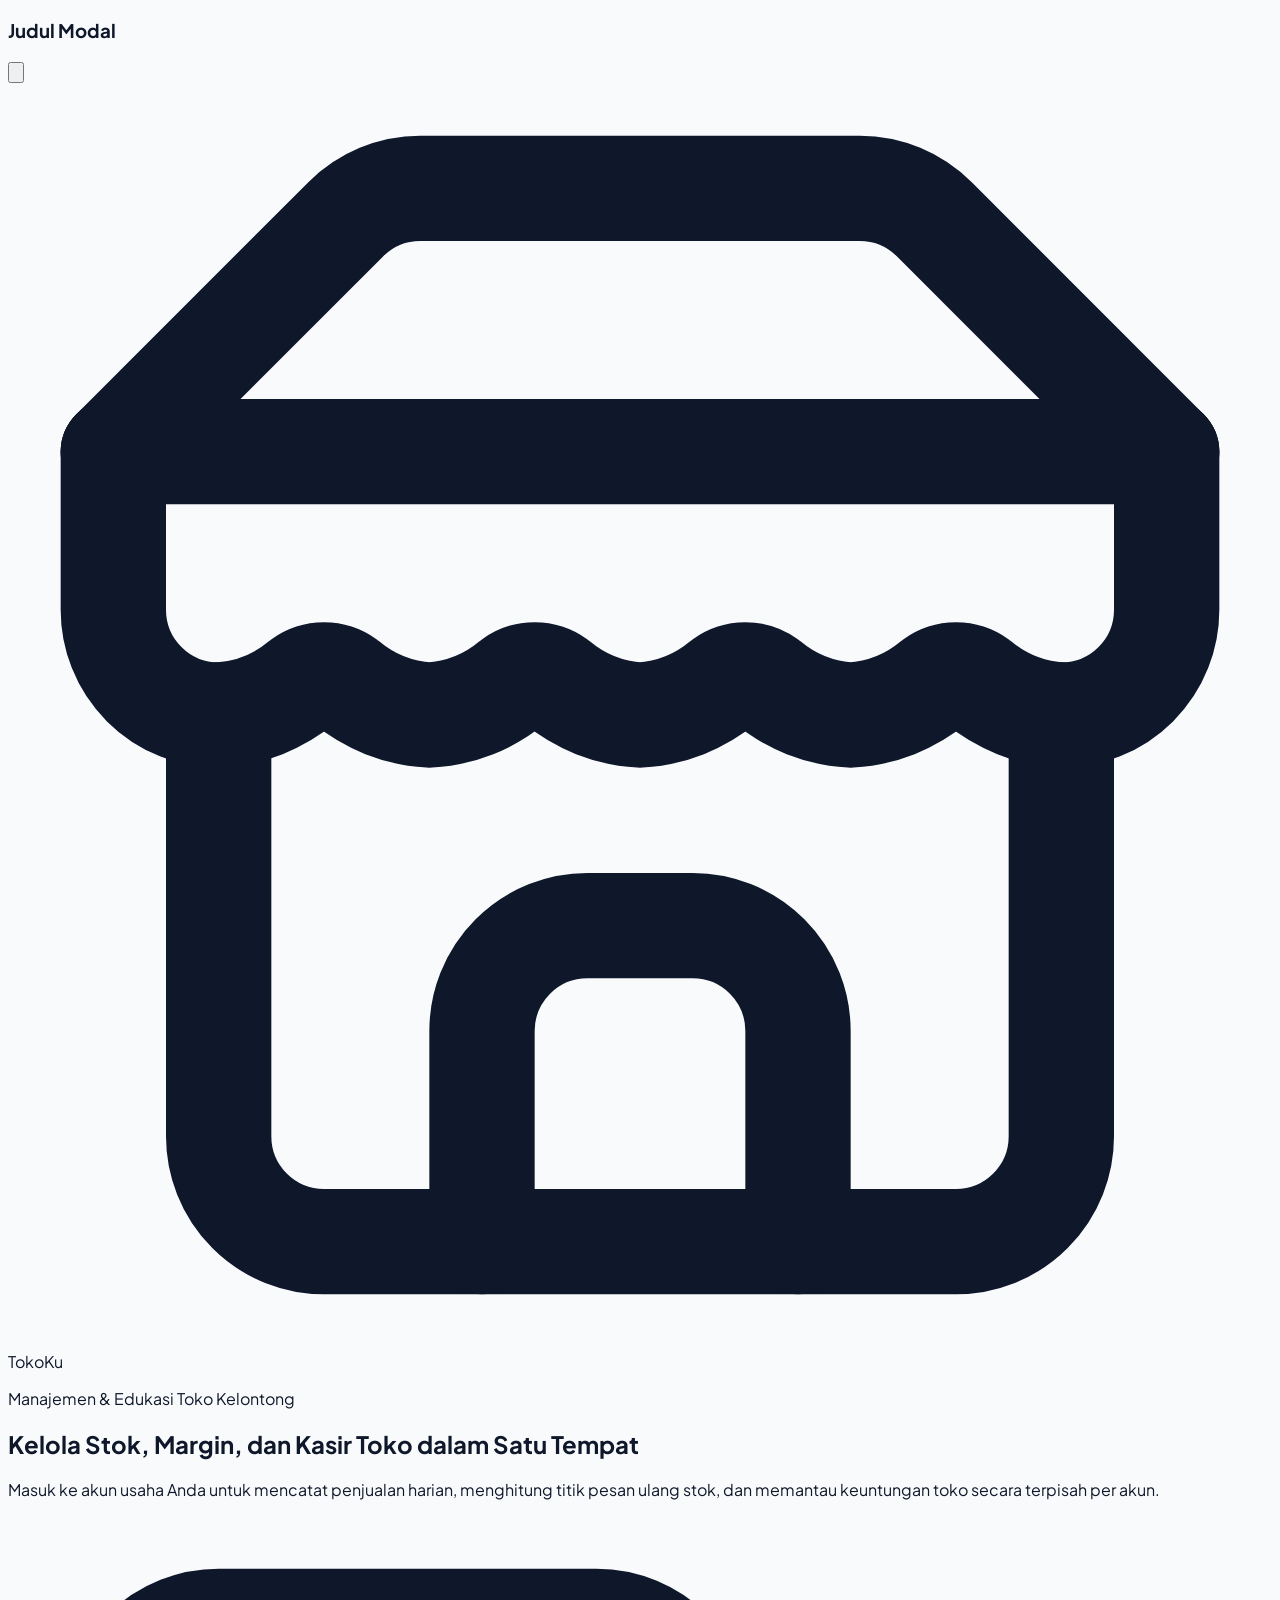
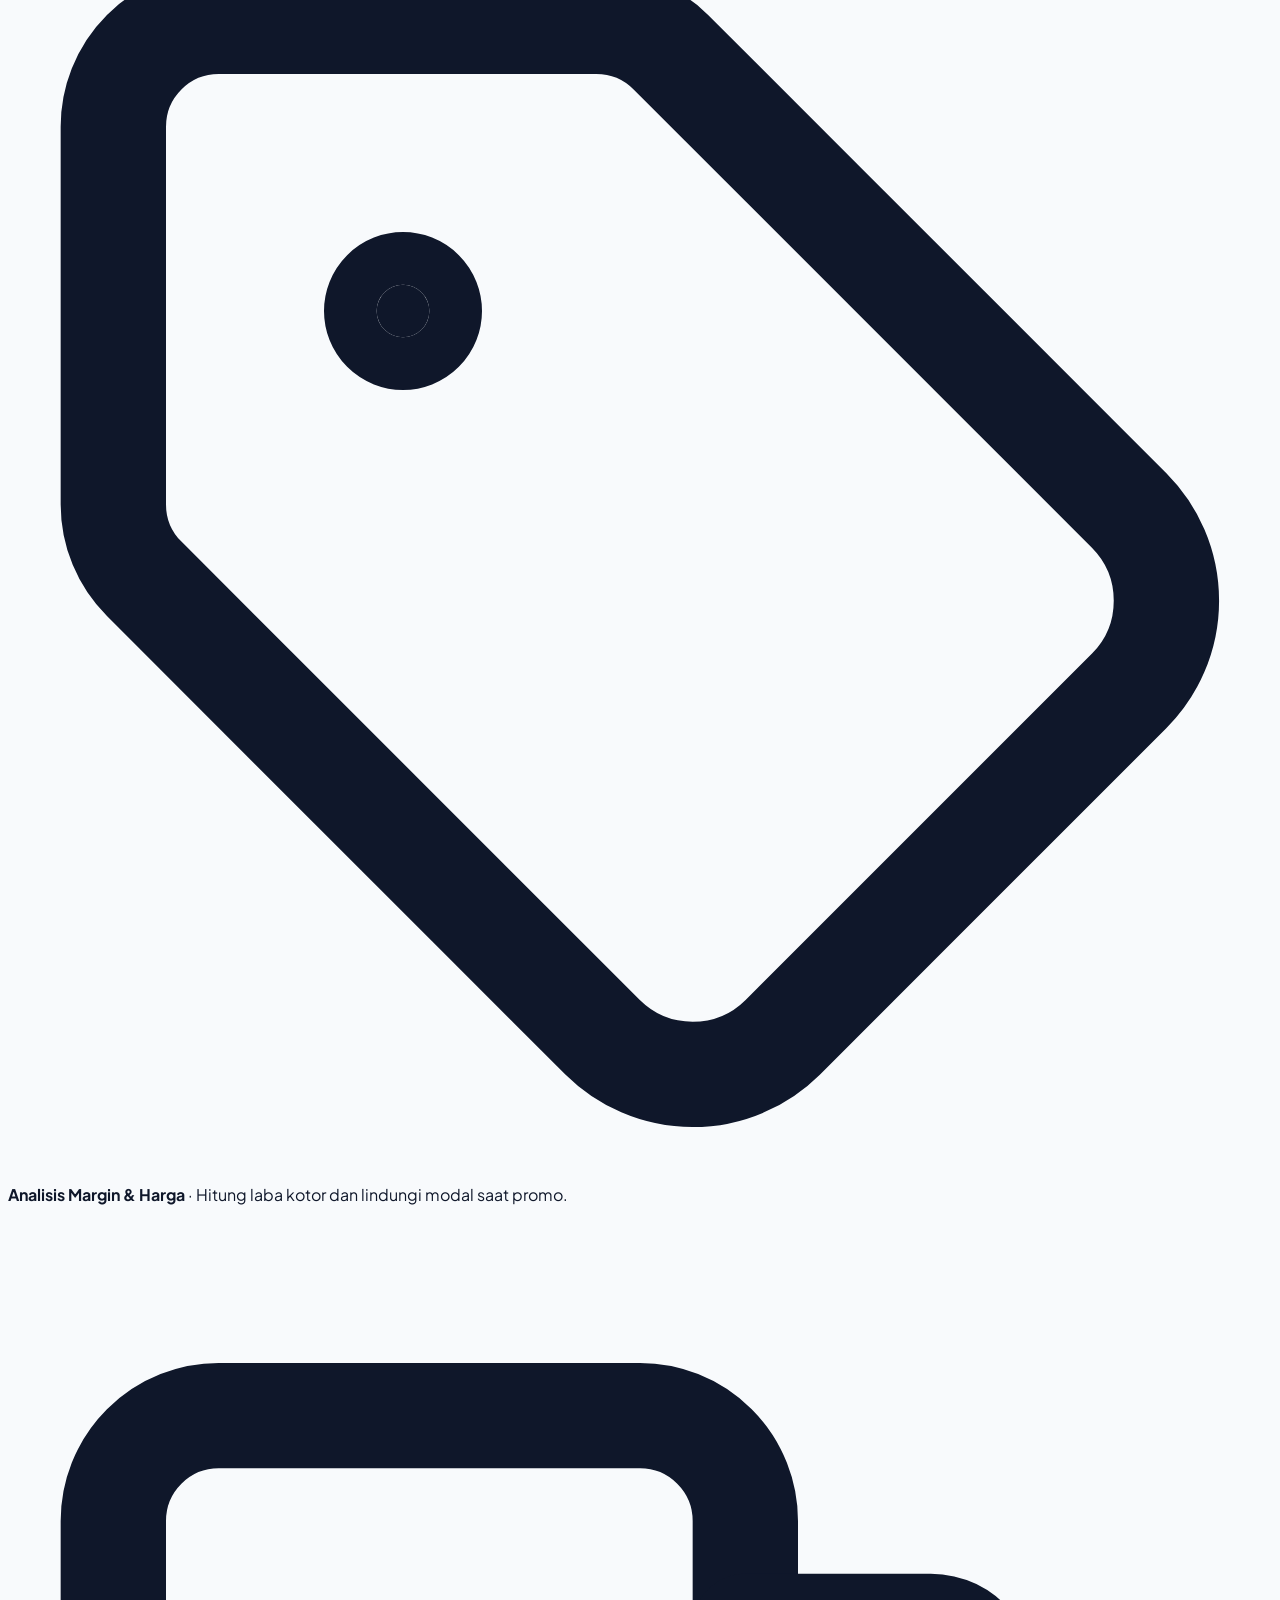
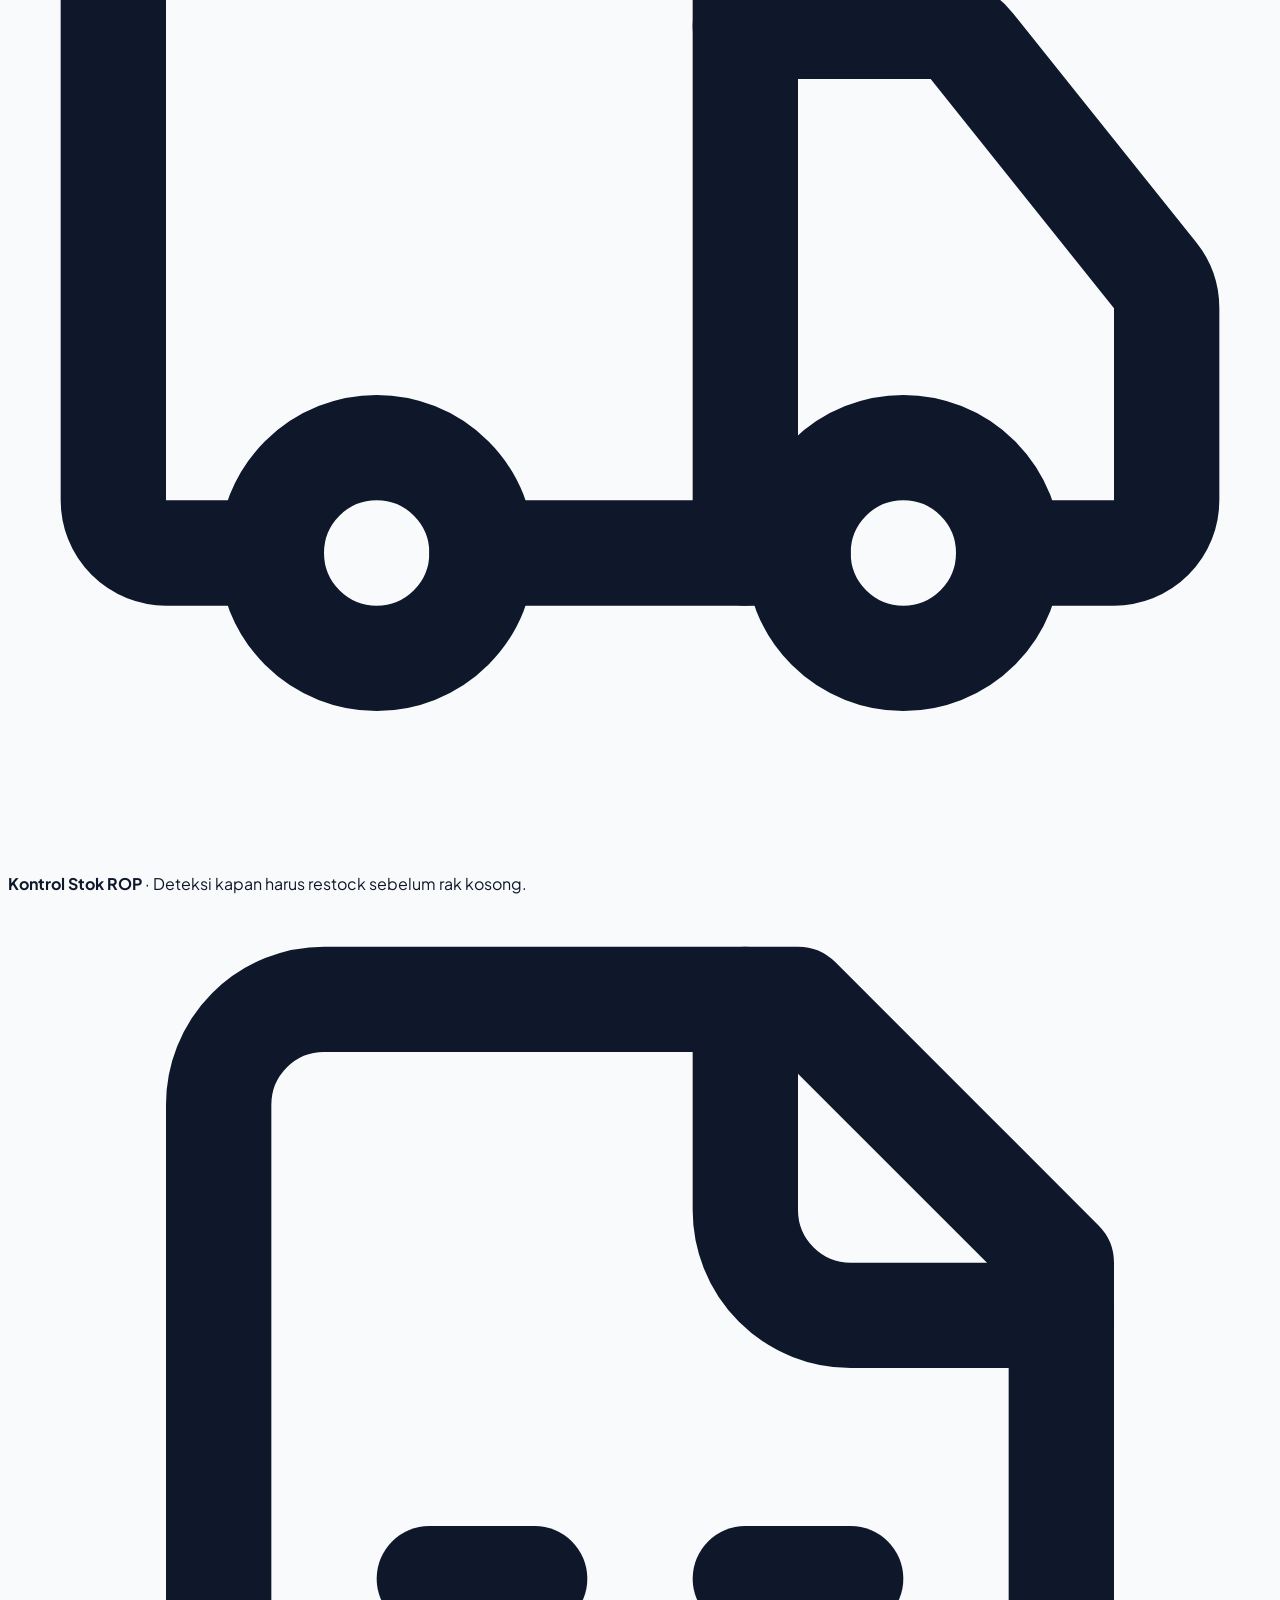
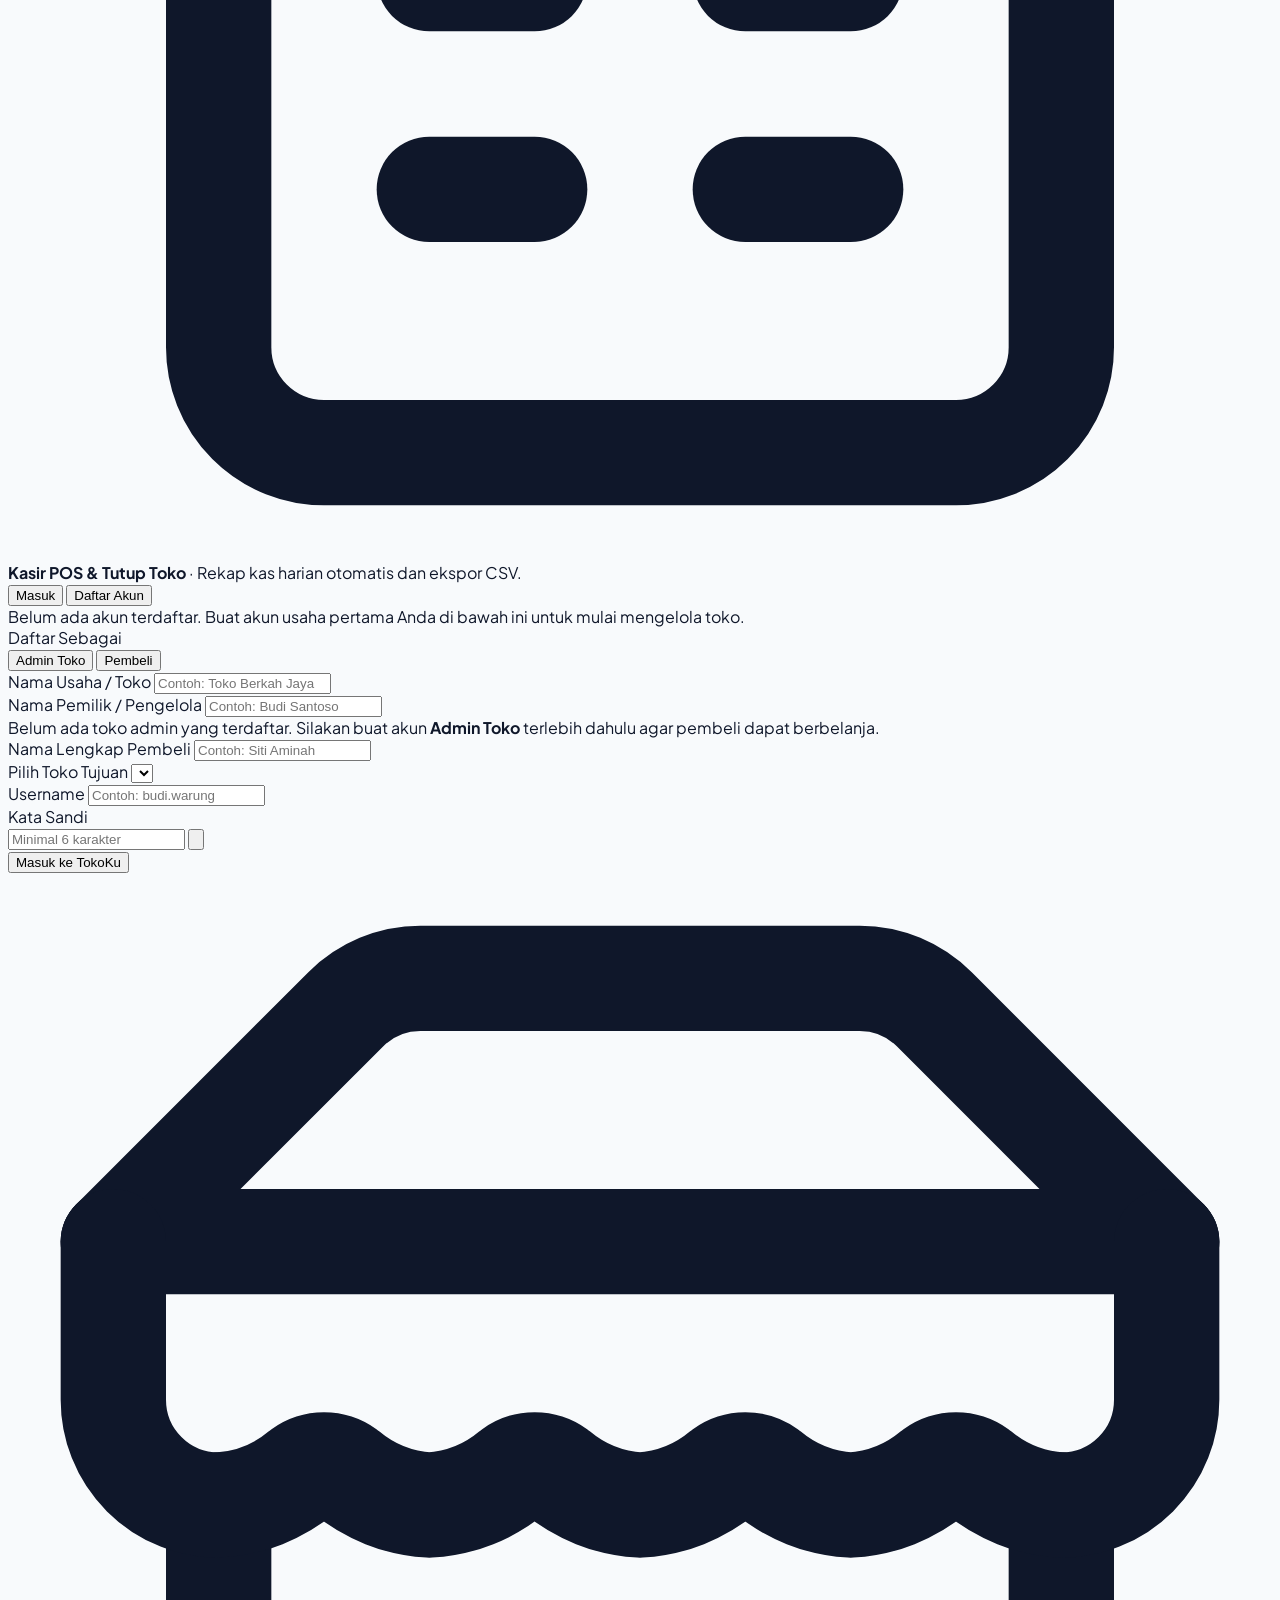
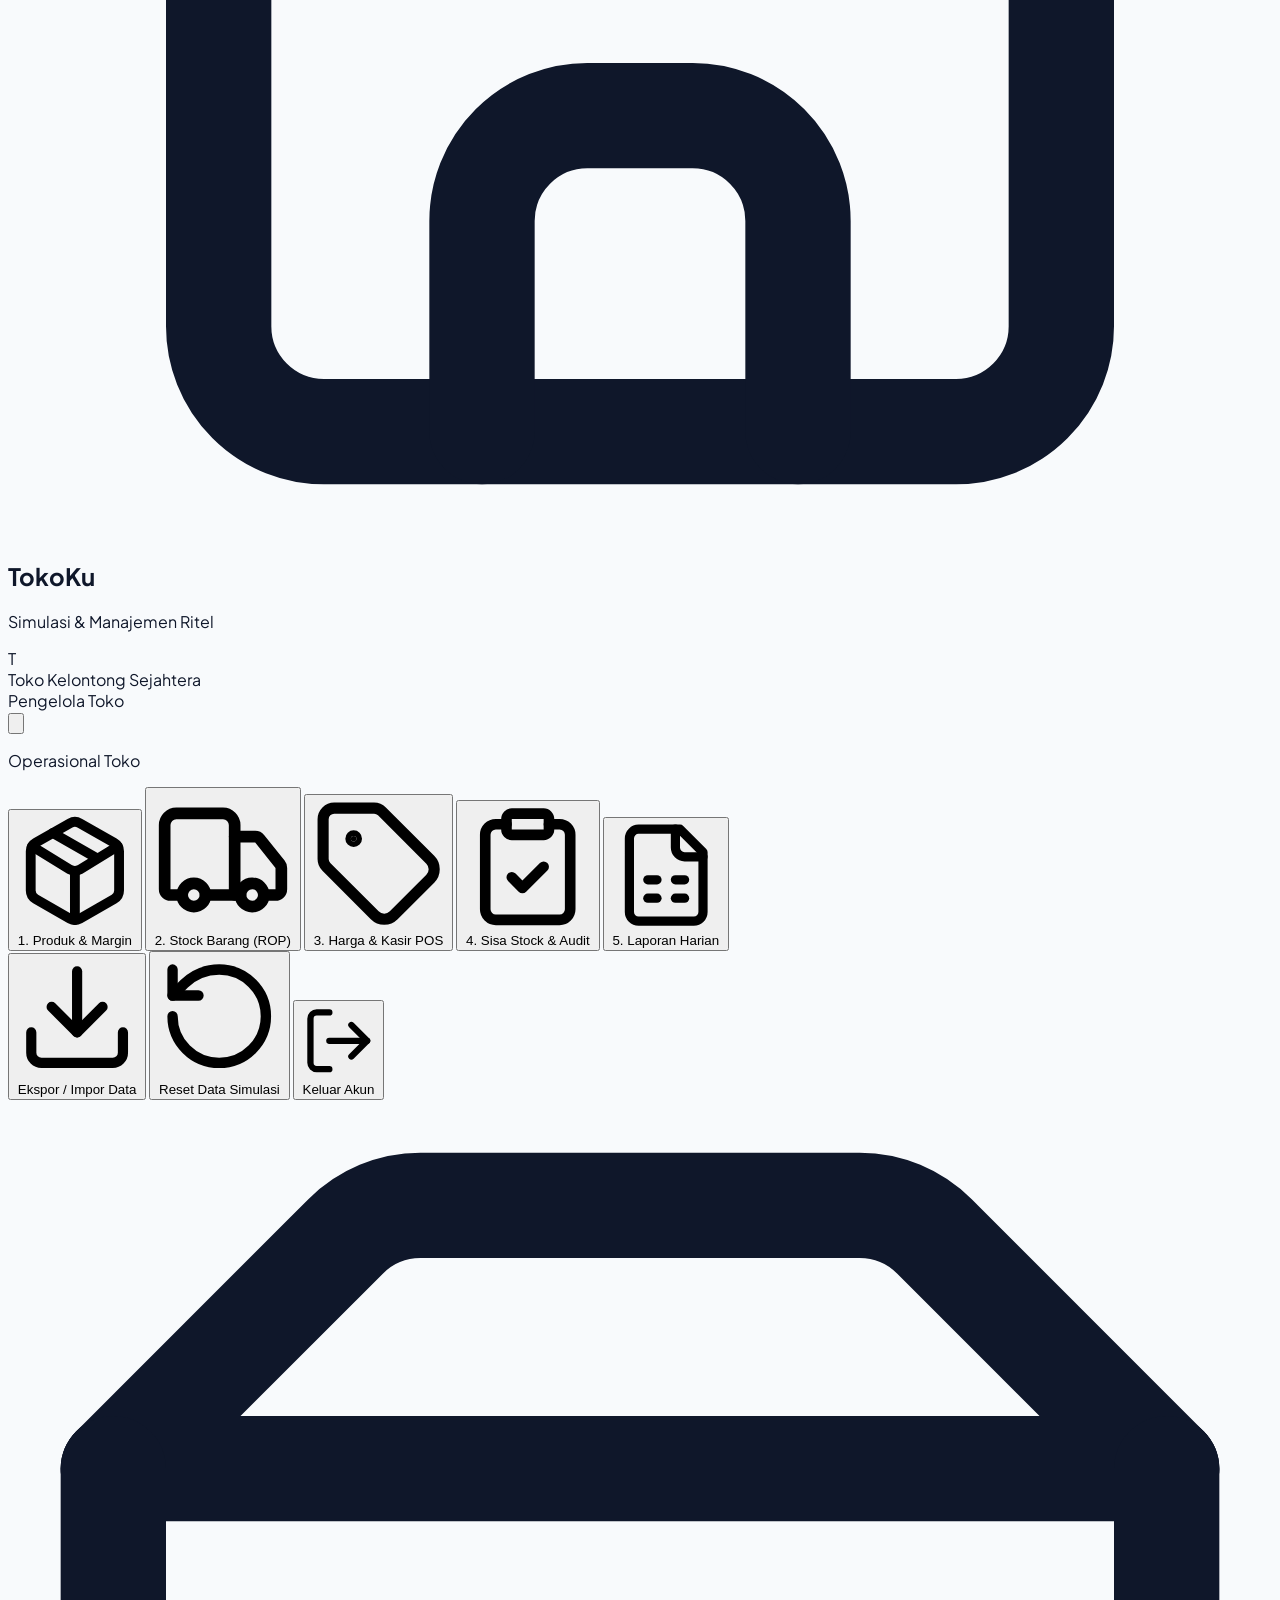
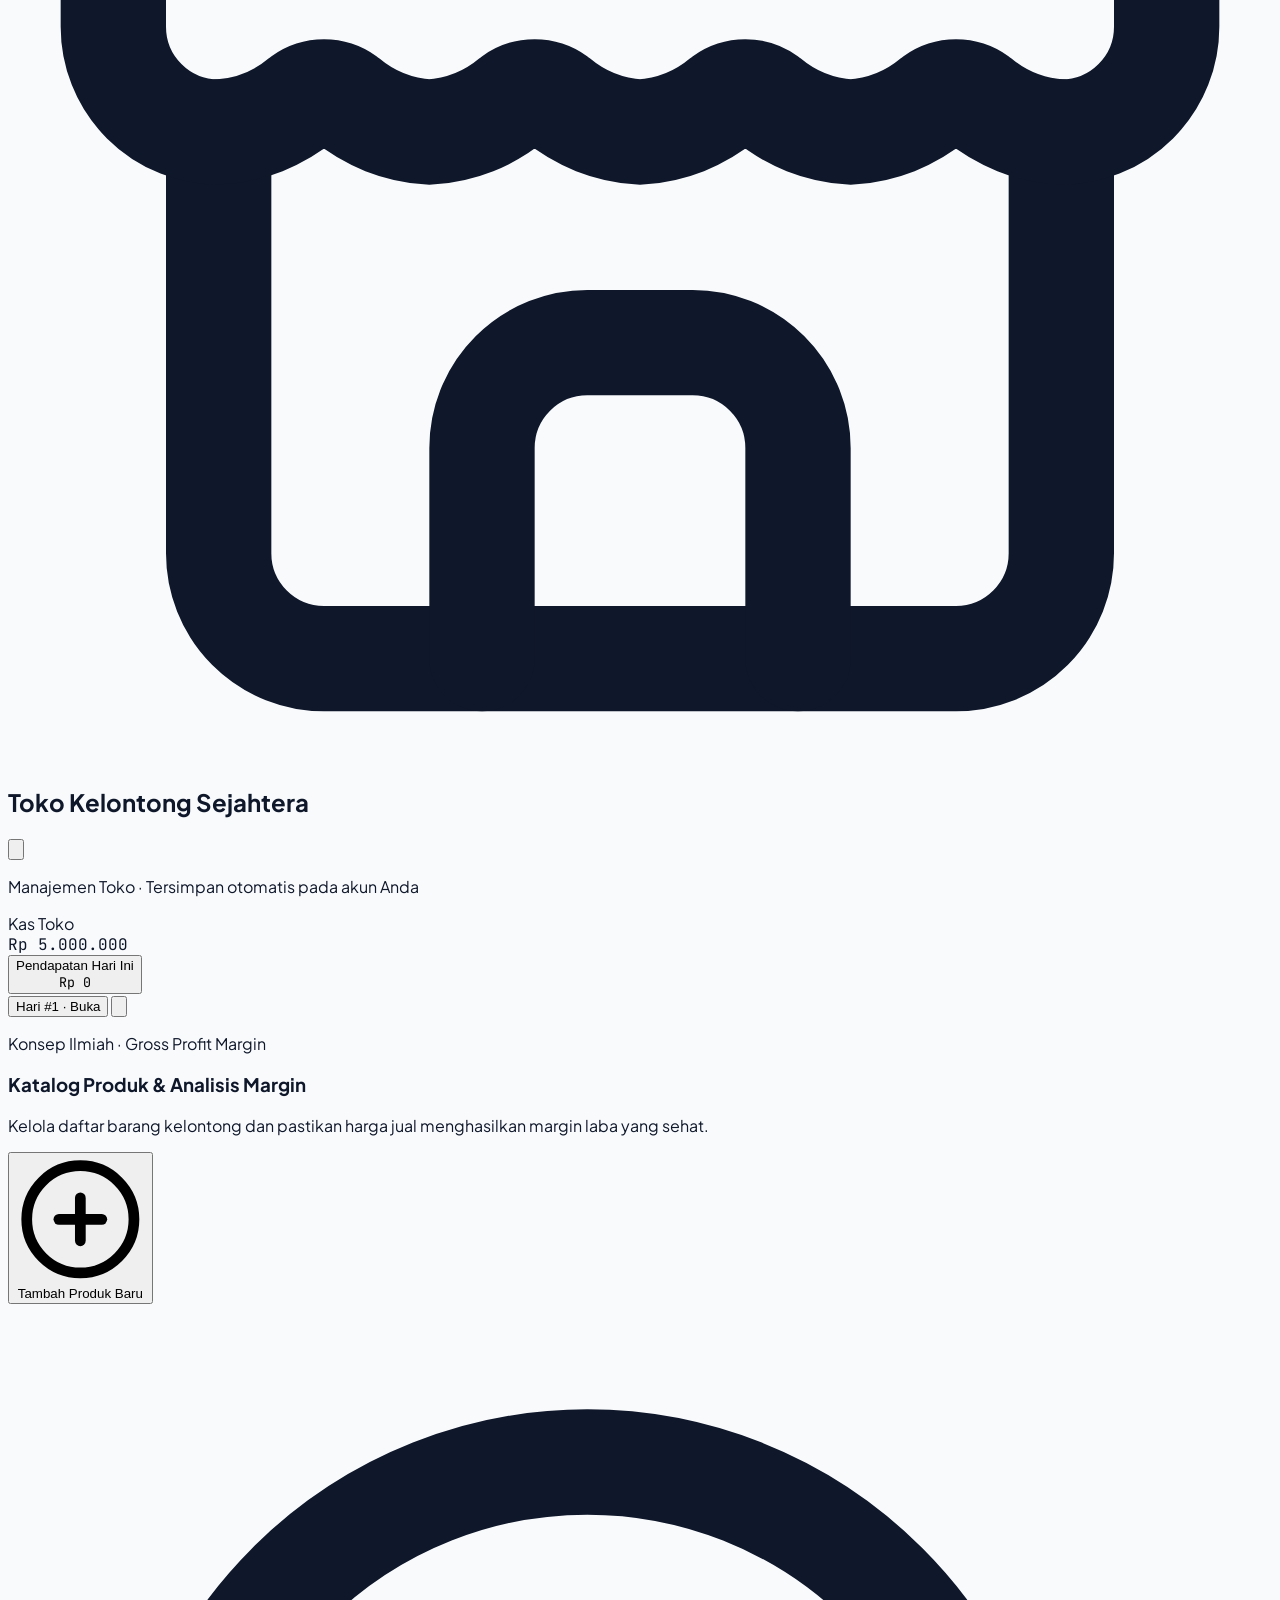
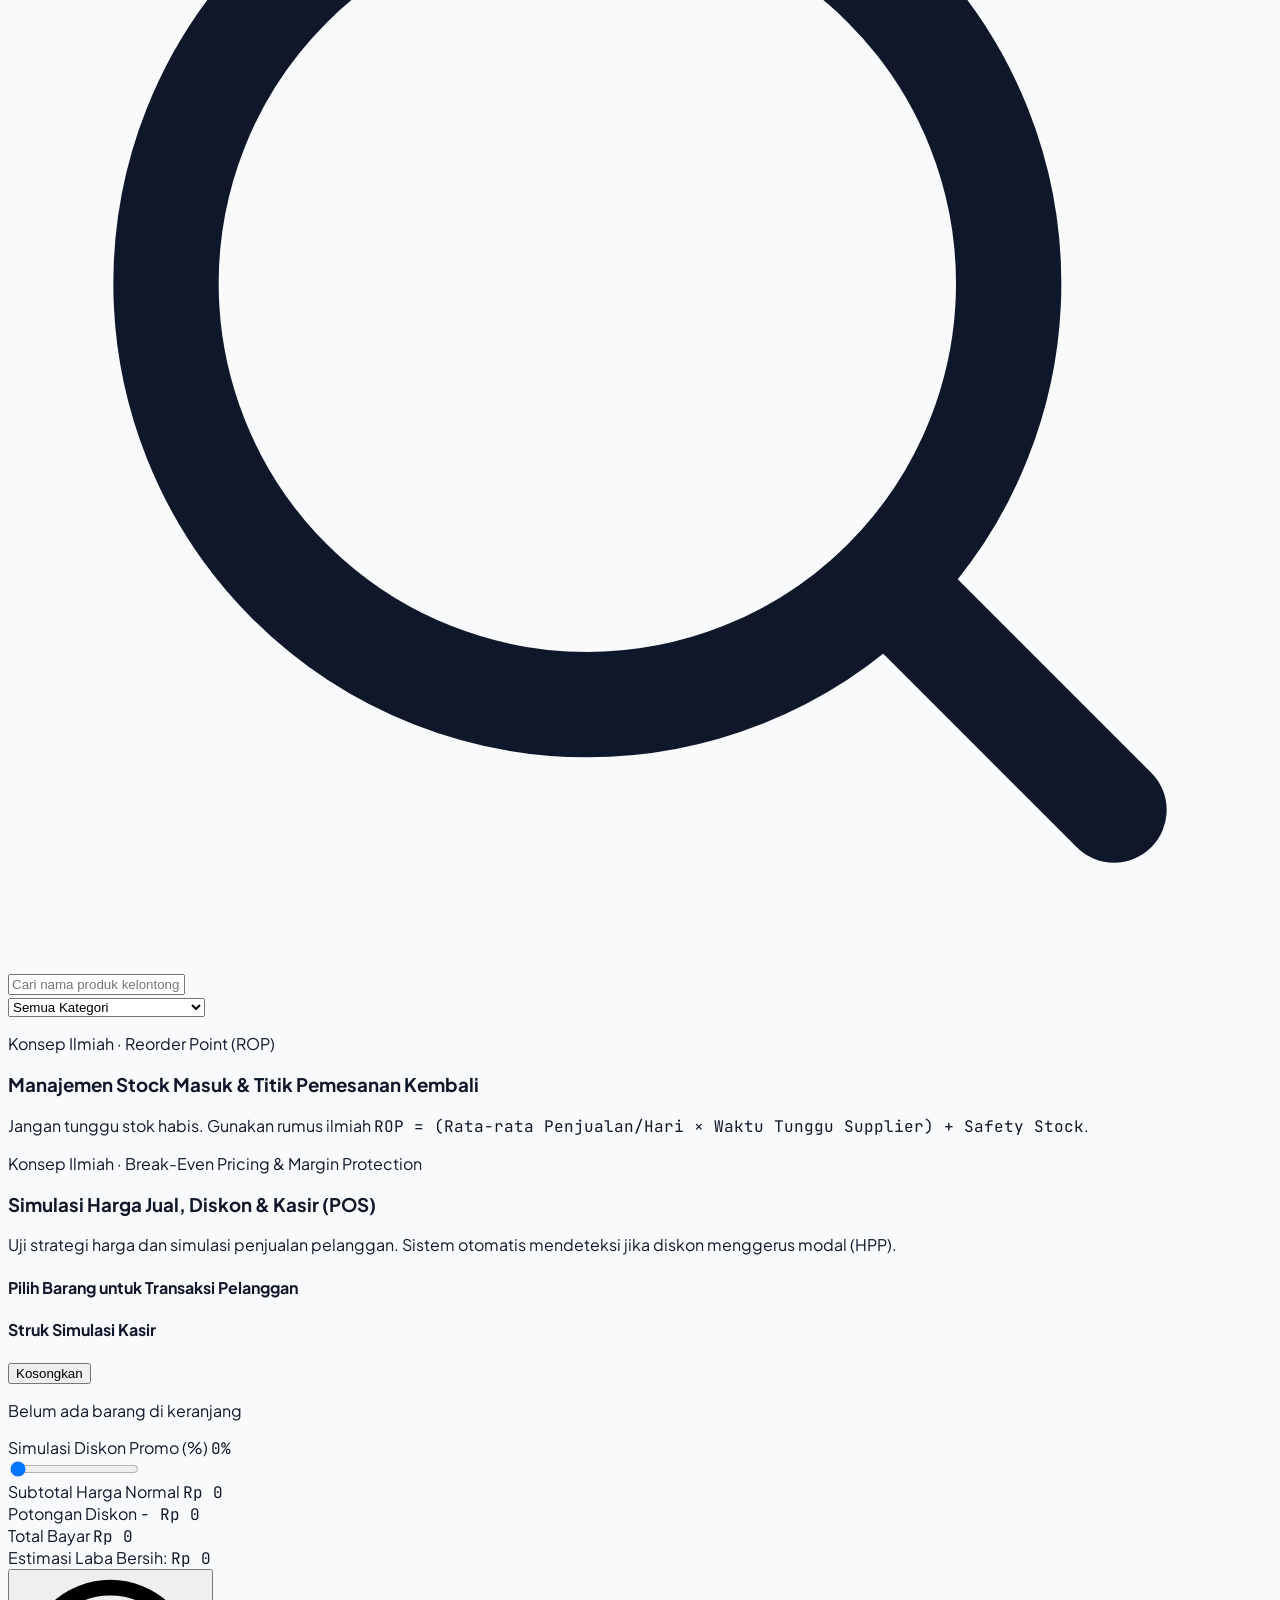
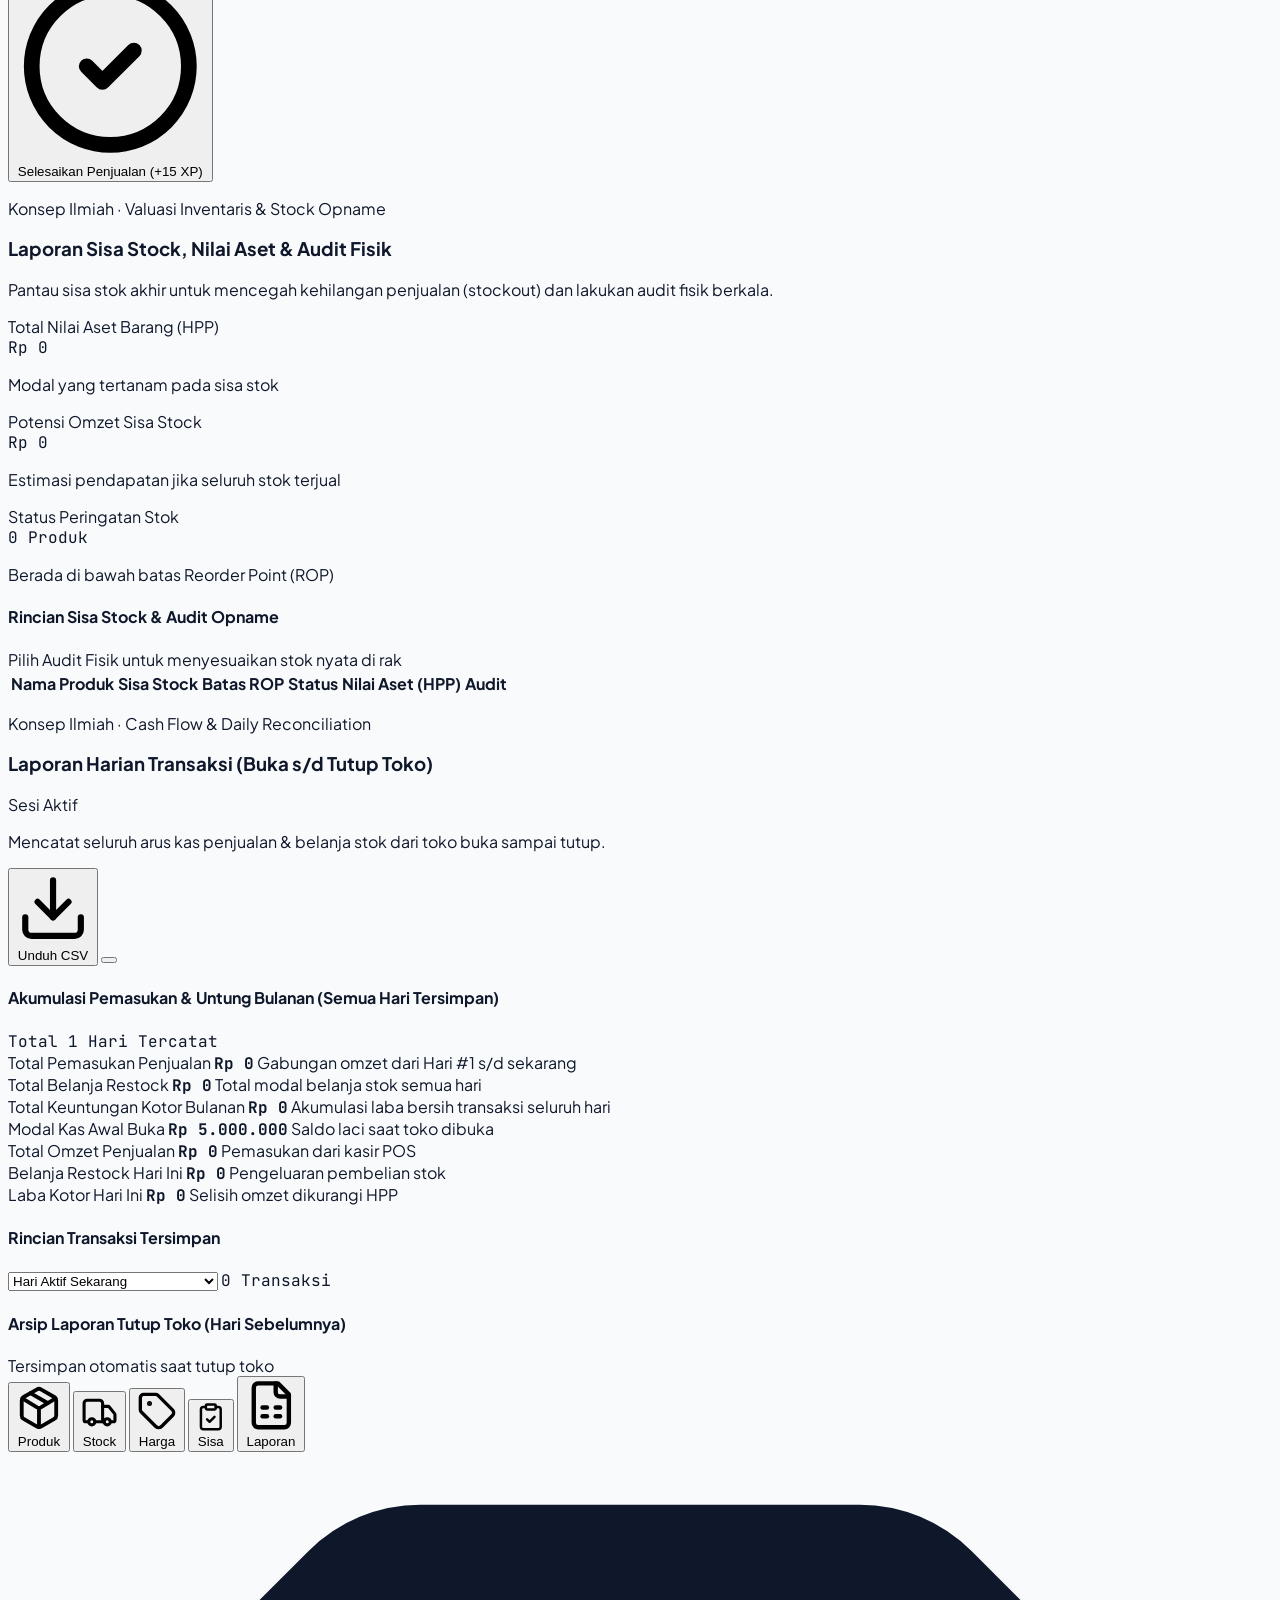
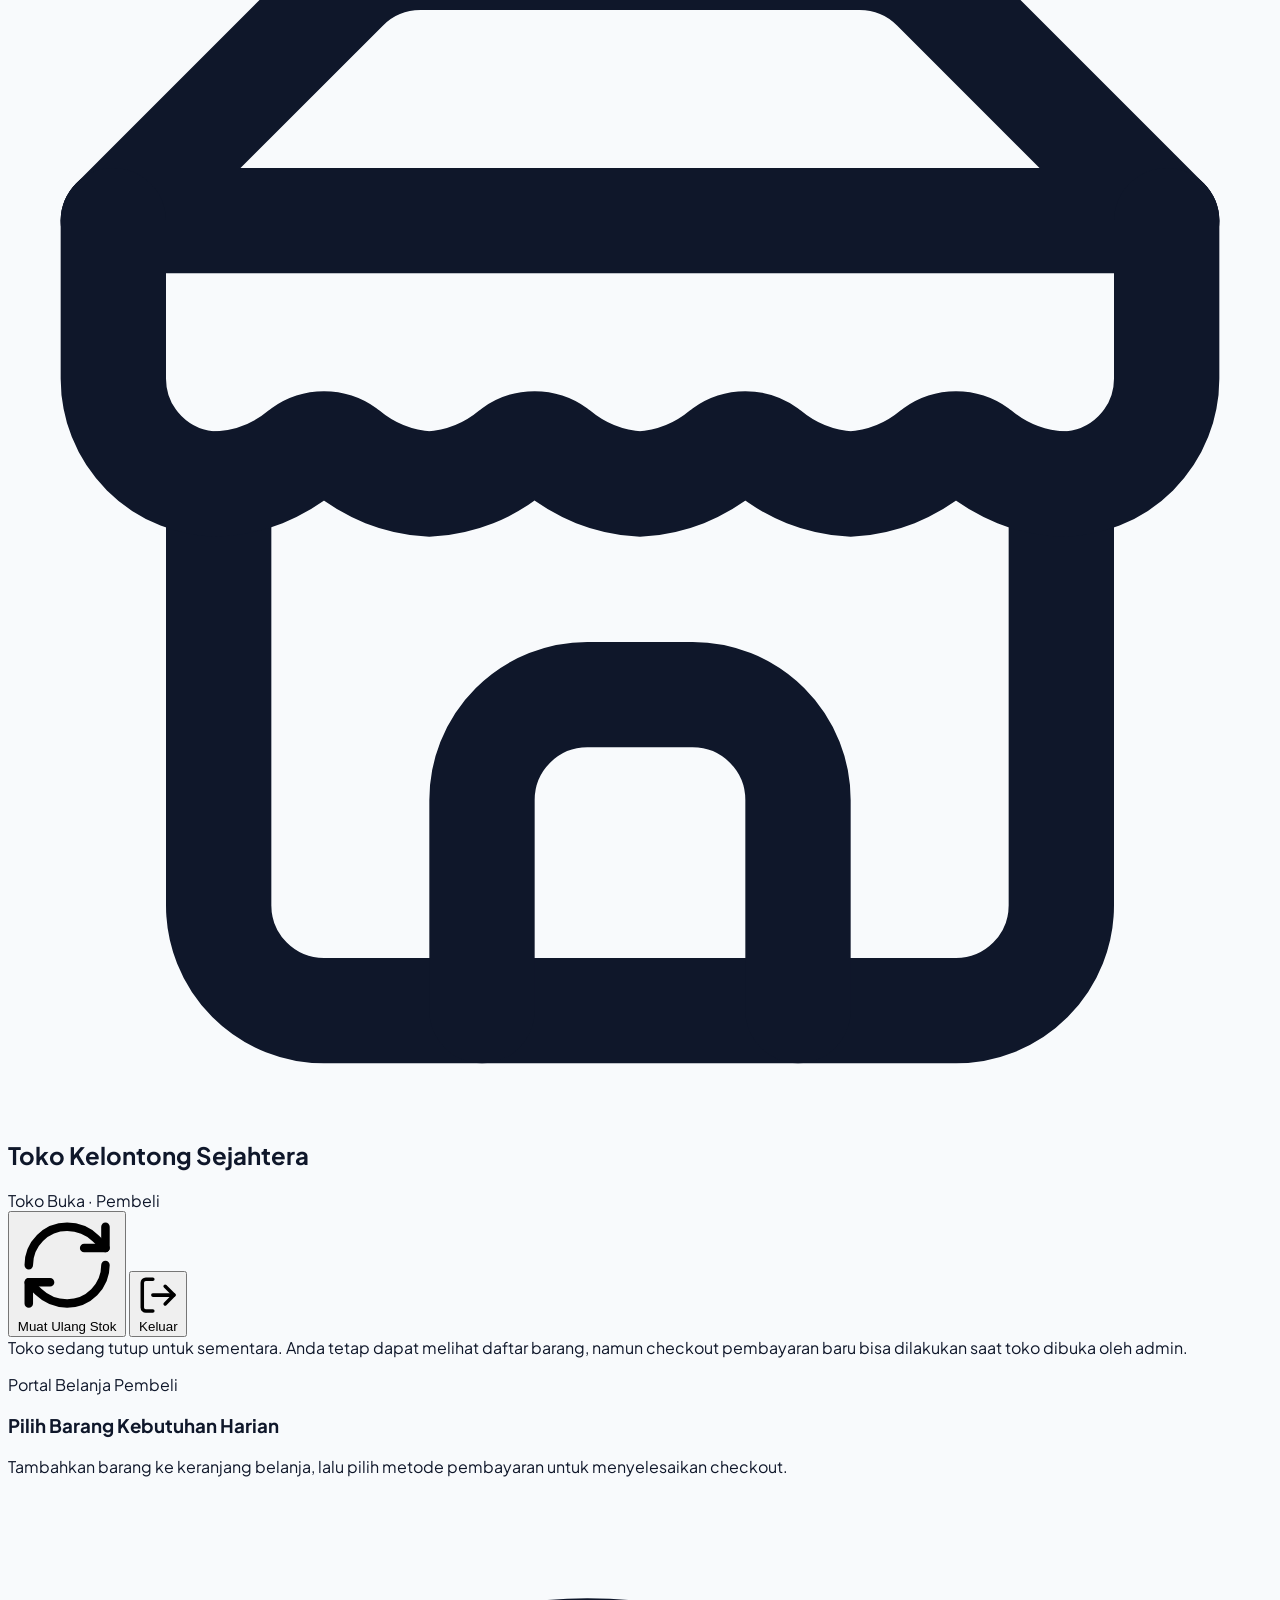
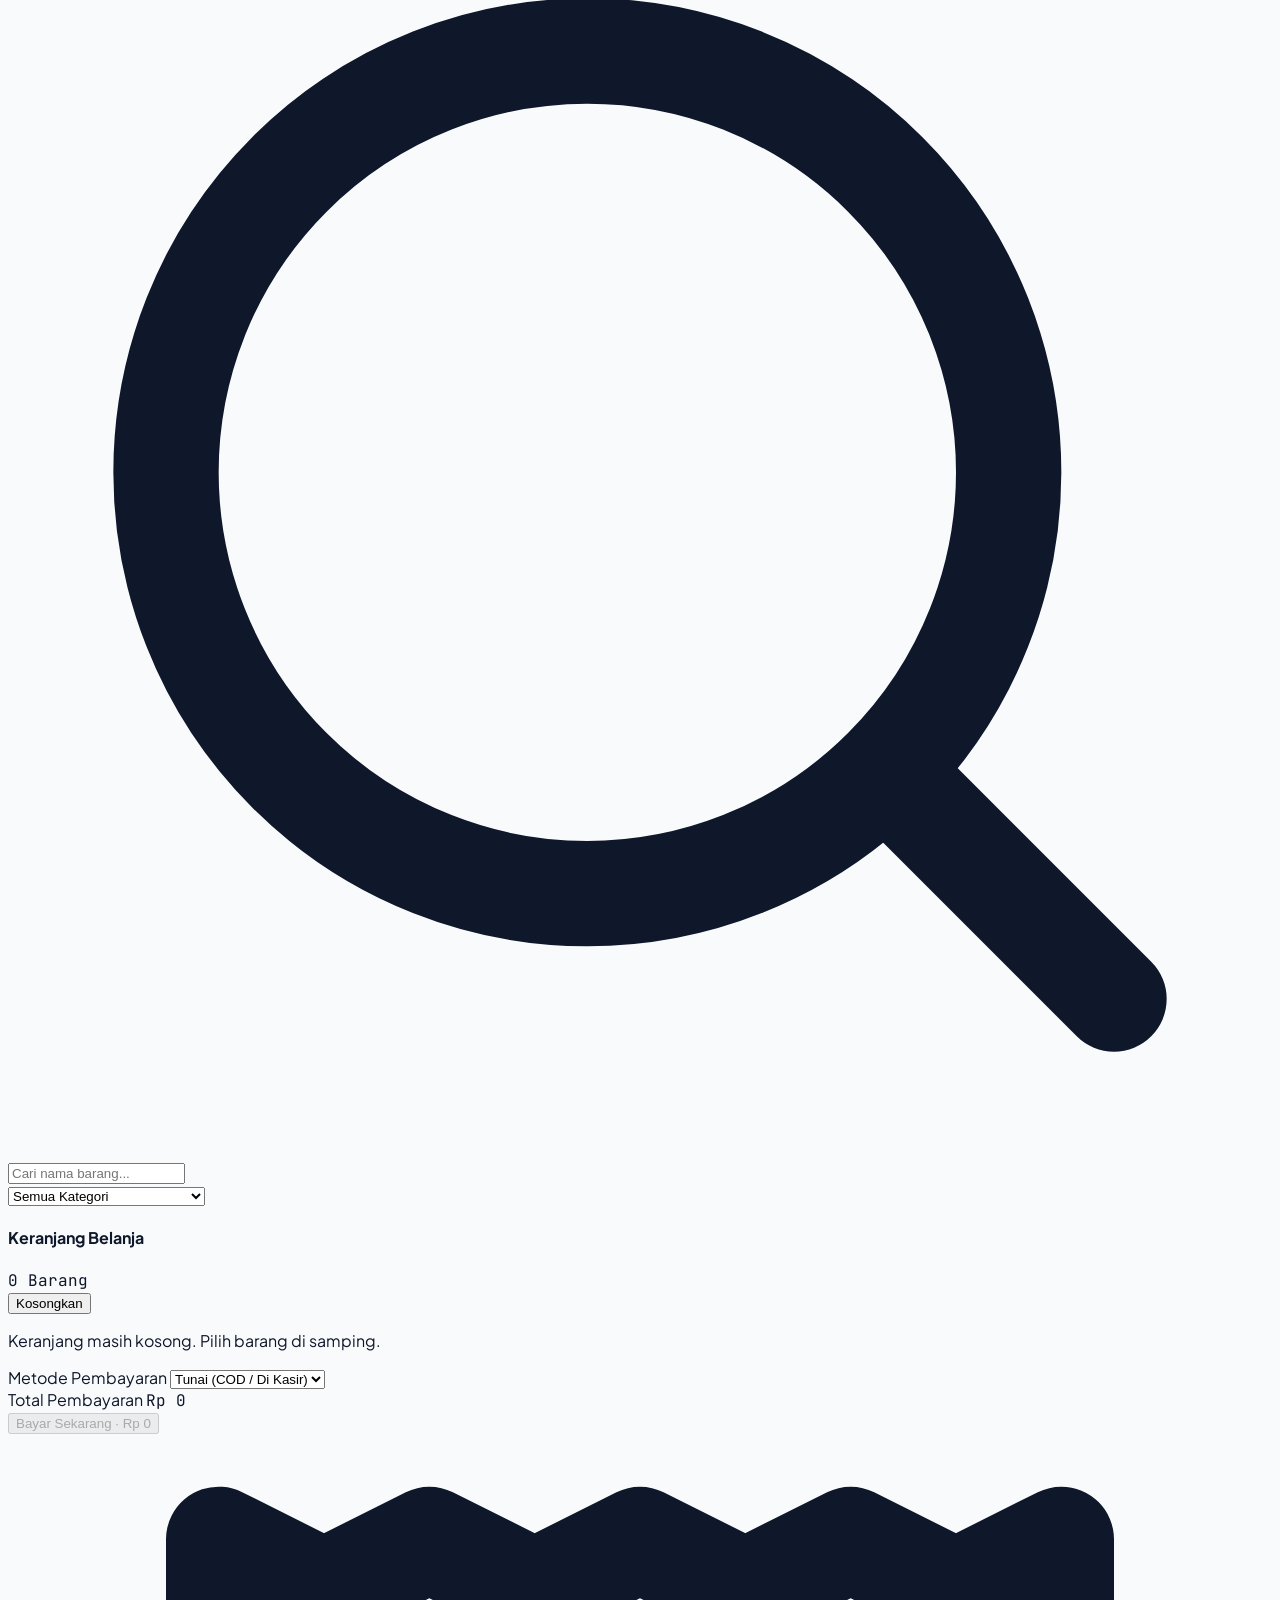
==== commit 63140fe8: "feat(auth): add buyer role and store selection Implement multi-role support by introducing 'pembeli'" ====
--- a/index.html
+++ b/index.html
@@ -145,28 +145,82 @@
             <form id="auth-form" class="space-y-4">
               <div id="auth-register-fields" class="hidden space-y-4">
                 <div>
-                  <label for="auth-store-name" class="block text-xs font-bold text-slate-700 mb-1">
-                    Nama Usaha / Toko
-                  </label>
-                  <input
-                    type="text"
-                    id="auth-store-name"
-                    maxlength="48"
-                    placeholder="Contoh: Toko Berkah Jaya"
-                    class="w-full px-3.5 py-2.5 min-h-[44px] border border-slate-300 rounded-xl text-sm focus:outline-none focus:ring-2 focus:ring-teal-600"
-                  />
+                  <span class="block text-xs font-bold text-slate-700 mb-1.5">Daftar Sebagai</span>
+                  <div class="grid grid-cols-2 gap-2" role="radiogroup" aria-label="Pilih Peran Akun">
+                    <button
+                      type="button"
+                      id="auth-role-admin"
+                      aria-pressed="true"
+                      class="py-2.5 px-3 min-h-[42px] rounded-xl text-xs font-bold border border-teal-700 bg-teal-50 text-teal-800 transition cursor-pointer"
+                    >
+                      Admin Toko
+                    </button>
+                    <button
+                      type="button"
+                      id="auth-role-buyer"
+                      aria-pressed="false"
+                      class="py-2.5 px-3 min-h-[42px] rounded-xl text-xs font-semibold border border-slate-200 bg-white text-slate-700 hover:border-slate-300 transition cursor-pointer"
+                    >
+                      Pembeli
+                    </button>
+                  </div>
                 </div>
-                <div>
-                  <label for="auth-owner-name" class="block text-xs font-bold text-slate-700 mb-1">
-                    Nama Pemilik / Pengelola
-                  </label>
-                  <input
-                    type="text"
-                    id="auth-owner-name"
-                    maxlength="48"
-                    placeholder="Contoh: Budi Santoso"
-                    class="w-full px-3.5 py-2.5 min-h-[44px] border border-slate-300 rounded-xl text-sm focus:outline-none focus:ring-2 focus:ring-teal-600"
-                  />
+
+                <div id="auth-admin-fields" class="space-y-4">
+                  <div>
+                    <label for="auth-store-name" class="block text-xs font-bold text-slate-700 mb-1">
+                      Nama Usaha / Toko
+                    </label>
+                    <input
+                      type="text"
+                      id="auth-store-name"
+                      maxlength="48"
+                      placeholder="Contoh: Toko Berkah Jaya"
+                      class="w-full px-3.5 py-2.5 min-h-[44px] border border-slate-300 rounded-xl text-sm focus:outline-none focus:ring-2 focus:ring-teal-600"
+                    />
+                  </div>
+                  <div>
+                    <label for="auth-owner-name" class="block text-xs font-bold text-slate-700 mb-1">
+                      Nama Pemilik / Pengelola
+                    </label>
+                    <input
+                      type="text"
+                      id="auth-owner-name"
+                      maxlength="48"
+                      placeholder="Contoh: Budi Santoso"
+                      class="w-full px-3.5 py-2.5 min-h-[44px] border border-slate-300 rounded-xl text-sm focus:outline-none focus:ring-2 focus:ring-teal-600"
+                    />
+                  </div>
+                </div>
+
+                <div id="auth-buyer-fields" class="hidden space-y-4">
+                  <div
+                    id="auth-no-store-note"
+                    class="hidden p-3 rounded-xl bg-amber-50 border border-amber-200 text-xs text-amber-900 leading-relaxed"
+                  >
+                    Belum ada toko admin yang terdaftar. Silakan buat akun <strong>Admin Toko</strong> terlebih dahulu agar pembeli dapat berbelanja.
+                  </div>
+                  <div>
+                    <label for="auth-buyer-name" class="block text-xs font-bold text-slate-700 mb-1">
+                      Nama Lengkap Pembeli
+                    </label>
+                    <input
+                      type="text"
+                      id="auth-buyer-name"
+                      maxlength="48"
+                      placeholder="Contoh: Siti Aminah"
+                      class="w-full px-3.5 py-2.5 min-h-[44px] border border-slate-300 rounded-xl text-sm focus:outline-none focus:ring-2 focus:ring-teal-600"
+                    />
+                  </div>
+                  <div>
+                    <label for="auth-target-store" class="block text-xs font-bold text-slate-700 mb-1">
+                      Pilih Toko Tujuan
+                    </label>
+                    <select
+                      id="auth-target-store"
+                      class="w-full px-3.5 py-2.5 min-h-[44px] bg-white border border-slate-300 rounded-xl text-sm font-medium text-slate-800 focus:outline-none focus:ring-2 focus:ring-teal-600"
+                    ></select>
+                  </div>
                 </div>
               </div>
 
@@ -851,6 +905,165 @@
     </nav>
     </div>
 
+    <!-- Shell Pembeli (Hanya keranjang & checkout pembayaran) -->
+    <div id="buyer-shell" class="hidden min-h-screen w-full flex-col bg-slate-50">
+      <header class="bg-white border-b border-slate-200 sticky top-0 z-20 px-4 sm:px-8 py-3">
+        <div class="max-w-6xl mx-auto flex flex-wrap items-center justify-between gap-4">
+          <div class="flex items-center gap-3 min-w-0">
+            <div
+              id="buyer-brand-icon"
+              class="w-10 h-10 rounded-xl bg-teal-700 text-white flex items-center justify-center shrink-0"
+            ></div>
+            <div class="min-w-0">
+              <h2 id="buyer-store-name" class="font-bold text-slate-900 text-base sm:text-lg truncate">
+                Toko Kelontong Sejahtera
+              </h2>
+              <div class="flex flex-wrap items-center gap-2 text-xs">
+                <span id="buyer-store-status" class="font-semibold text-emerald-700">Toko Buka</span>
+                <span class="text-slate-300" aria-hidden="true">&middot;</span>
+                <span id="buyer-user-name" class="text-slate-500 truncate">Pembeli</span>
+              </div>
+            </div>
+          </div>
+
+          <div class="flex items-center gap-2">
+            <button
+              type="button"
+              id="buyer-refresh-btn"
+              class="inline-flex items-center gap-1.5 px-3 py-2 min-h-[40px] rounded-xl text-xs font-semibold text-slate-700 bg-white hover:bg-slate-50 border border-slate-200 transition cursor-pointer"
+            >
+              <span data-icon="refresh-cw" class="shrink-0"></span>
+              <span class="hidden sm:inline">Muat Ulang Stok</span>
+            </button>
+            <button
+              type="button"
+              id="buyer-logout-btn"
+              class="inline-flex items-center gap-1.5 px-3 py-2 min-h-[40px] rounded-xl text-xs font-semibold text-slate-700 hover:text-rose-700 hover:bg-rose-50 border border-slate-200 transition cursor-pointer"
+            >
+              <span data-icon="log-out" class="shrink-0"></span>
+              <span>Keluar</span>
+            </button>
+          </div>
+        </div>
+      </header>
+
+      <main class="flex-1 max-w-6xl w-full mx-auto px-4 sm:px-8 py-6 space-y-6">
+        <div
+          id="buyer-closed-banner"
+          class="hidden p-4 rounded-2xl bg-rose-50 border border-rose-200 text-sm text-rose-900 font-medium"
+        >
+          Toko sedang tutup untuk sementara. Anda tetap dapat melihat daftar barang, namun checkout pembayaran baru bisa dilakukan saat toko dibuka oleh admin.
+        </div>
+
+        <div class="grid grid-cols-1 lg:grid-cols-3 gap-6 items-start">
+          <!-- Katalog Barang -->
+          <div class="lg:col-span-2 space-y-4">
+            <div class="bg-white p-5 rounded-2xl border border-slate-200 space-y-1">
+              <p class="text-xs font-semibold text-teal-700">Portal Belanja Pembeli</p>
+              <h3 class="text-xl font-bold text-slate-900 text-balance">Pilih Barang Kebutuhan Harian</h3>
+              <p class="text-sm text-slate-600">
+                Tambahkan barang ke keranjang belanja, lalu pilih metode pembayaran untuk menyelesaikan checkout.
+              </p>
+            </div>
+
+            <div class="flex flex-col sm:flex-row gap-3">
+              <div class="relative flex-1">
+                <span
+                  data-icon="search"
+                  class="text-slate-400 absolute left-3.5 top-1/2 -translate-y-1/2 pointer-events-none"
+                ></span>
+                <input
+                  type="text"
+                  id="buyer-search-input"
+                  aria-label="Cari barang belanja"
+                  placeholder="Cari nama barang..."
+                  class="w-full pl-10 pr-4 py-2.5 min-h-[44px] bg-white border border-slate-200 rounded-xl text-sm focus:outline-none focus:ring-2 focus:ring-teal-600"
+                />
+              </div>
+              <select
+                id="buyer-category-select"
+                aria-label="Filter kategori barang"
+                class="px-4 py-2.5 min-h-[44px] bg-white border border-slate-200 rounded-xl text-sm font-medium text-slate-700 focus:outline-none focus:ring-2 focus:ring-teal-600"
+              >
+                <option value="ALL">Semua Kategori</option>
+                <option value="Sembako">Sembako</option>
+                <option value="Minuman">Minuman</option>
+                <option value="Makanan Ringan">Makanan Ringan</option>
+                <option value="Kebersihan">Kebersihan &amp; Rumah Tangga</option>
+              </select>
+            </div>
+
+            <div id="buyer-products-grid" class="grid grid-cols-1 sm:grid-cols-2 gap-4"></div>
+          </div>
+
+          <!-- Keranjang & Checkout Pembayaran -->
+          <aside class="bg-white rounded-2xl border border-slate-200 p-5 space-y-4 lg:sticky lg:top-24">
+            <div class="flex items-center justify-between pb-3 border-b border-slate-200">
+              <div>
+                <h4 class="font-bold text-slate-900">Keranjang Belanja</h4>
+                <span id="buyer-cart-count" class="text-xs font-mono tabular-nums text-slate-500">0 Barang</span>
+              </div>
+              <button
+                type="button"
+                id="buyer-clear-cart-btn"
+                class="text-xs font-semibold text-rose-700 hover:underline cursor-pointer"
+              >
+                Kosongkan
+              </button>
+            </div>
+
+            <div id="buyer-cart-items" class="space-y-2.5 max-h-72 overflow-y-auto">
+              <p class="text-sm text-slate-500 text-center py-6">
+                Keranjang masih kosong. Pilih barang di samping.
+              </p>
+            </div>
+
+            <div class="border-t border-slate-200 pt-4 space-y-3">
+              <div>
+                <label for="buyer-payment-method" class="block text-xs font-bold text-slate-700 mb-1.5">
+                  Metode Pembayaran
+                </label>
+                <select
+                  id="buyer-payment-method"
+                  class="w-full px-3.5 py-2.5 min-h-[44px] bg-slate-50 border border-slate-200 rounded-xl text-sm font-medium text-slate-800 focus:outline-none focus:ring-2 focus:ring-teal-600"
+                ></select>
+              </div>
+
+              <div class="bg-slate-50 border border-slate-200 rounded-xl p-3.5 flex items-center justify-between">
+                <span class="text-sm font-bold text-slate-800">Total Pembayaran</span>
+                <span id="buyer-cart-total" class="font-mono tabular-nums text-lg font-extrabold text-teal-700">
+                  Rp 0
+                </span>
+              </div>
+
+              <button
+                type="button"
+                id="buyer-checkout-btn"
+                disabled
+                class="w-full py-3 px-4 min-h-[44px] bg-teal-700 hover:bg-teal-800 disabled:bg-slate-300 disabled:text-slate-500 disabled:cursor-not-allowed text-white text-sm font-bold rounded-xl transition cursor-pointer"
+              >
+                Bayar Sekarang &middot; Rp 0
+              </button>
+            </div>
+          </aside>
+        </div>
+
+        <!-- Riwayat Belanja Pembeli -->
+        <section class="bg-white rounded-2xl border border-slate-200 p-5 space-y-3">
+          <div class="flex items-center justify-between pb-3 border-b border-slate-200">
+            <div class="flex items-center gap-2">
+              <span data-icon="receipt" class="text-teal-700 shrink-0"></span>
+              <h4 class="font-bold text-slate-900">Riwayat Belanja Saya</h4>
+            </div>
+            <span id="buyer-orders-count" class="text-xs font-mono tabular-nums font-semibold text-slate-500">
+              0 Pesanan
+            </span>
+          </div>
+          <div id="buyer-orders-list" class="divide-y divide-slate-200"></div>
+        </section>
+      </main>
+    </div>
+
     <script type="module" src="/src/main.js"></script>
   </body>
 </html>
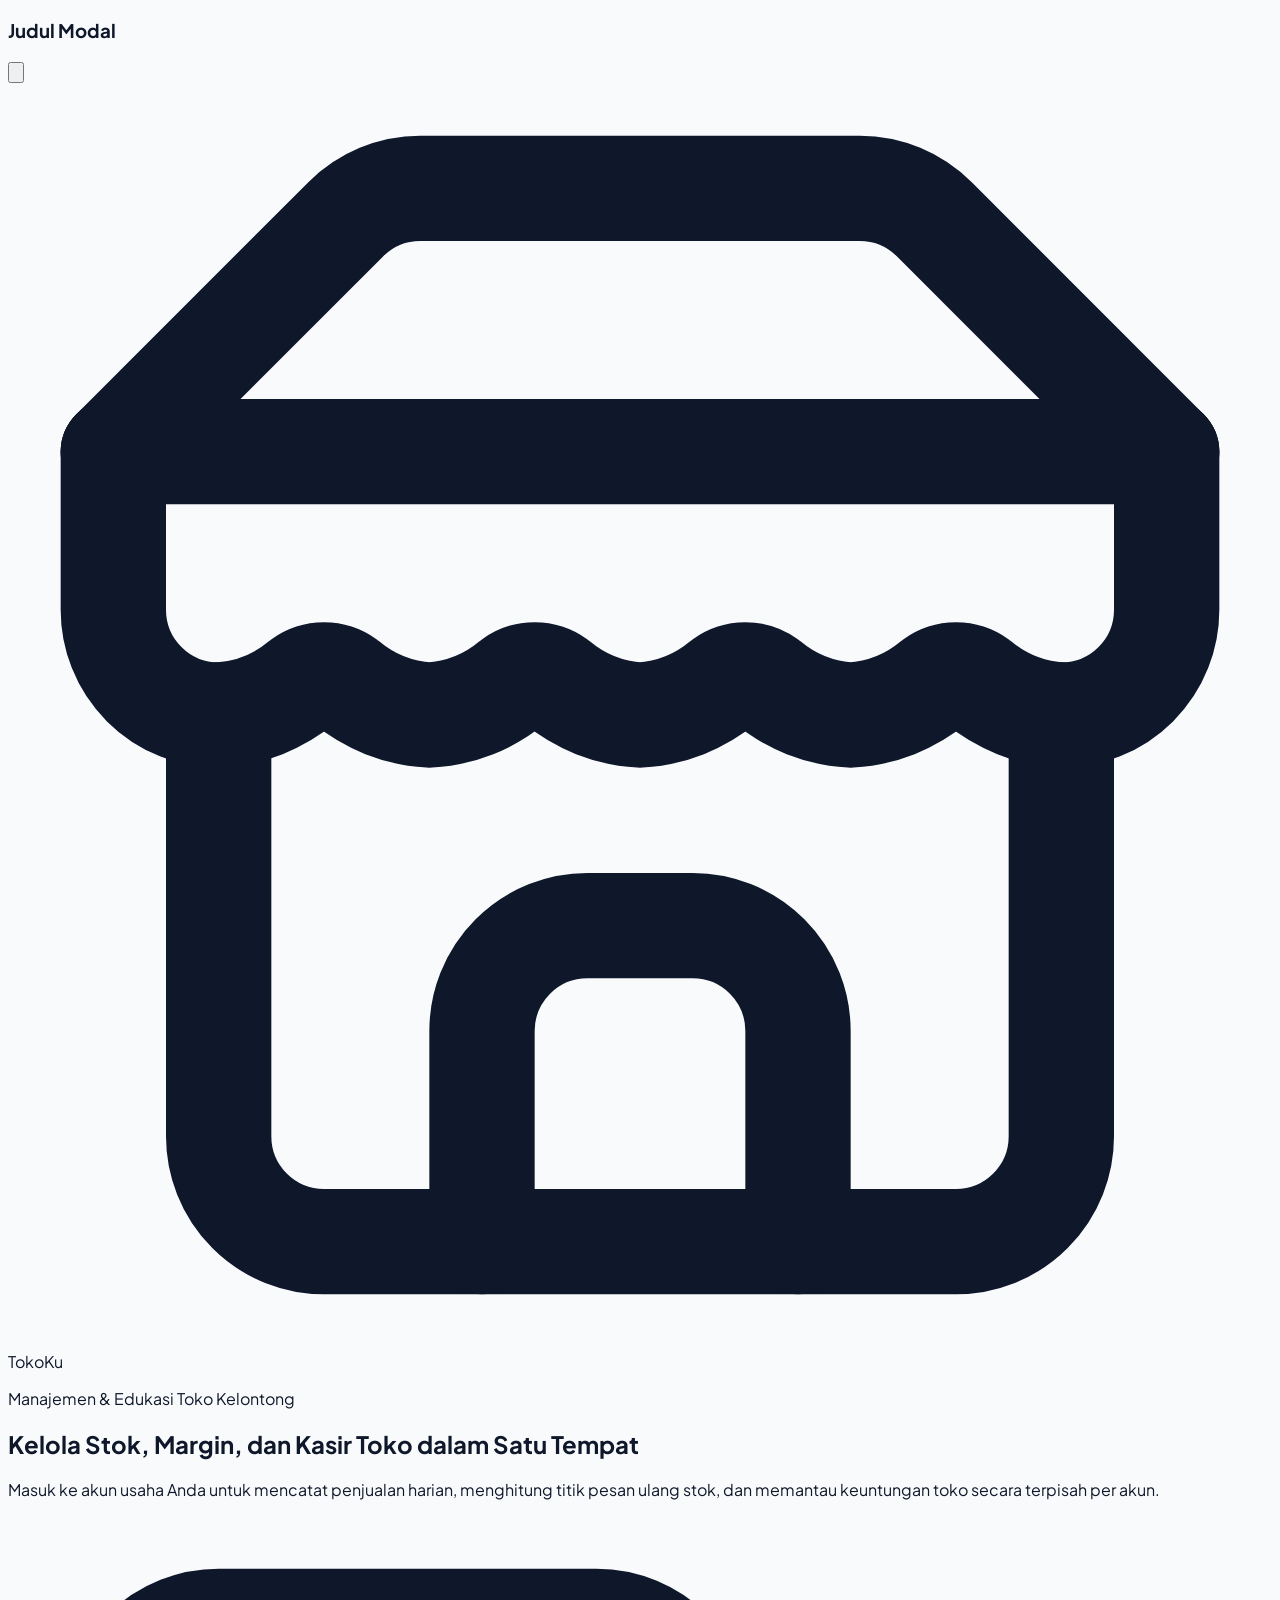
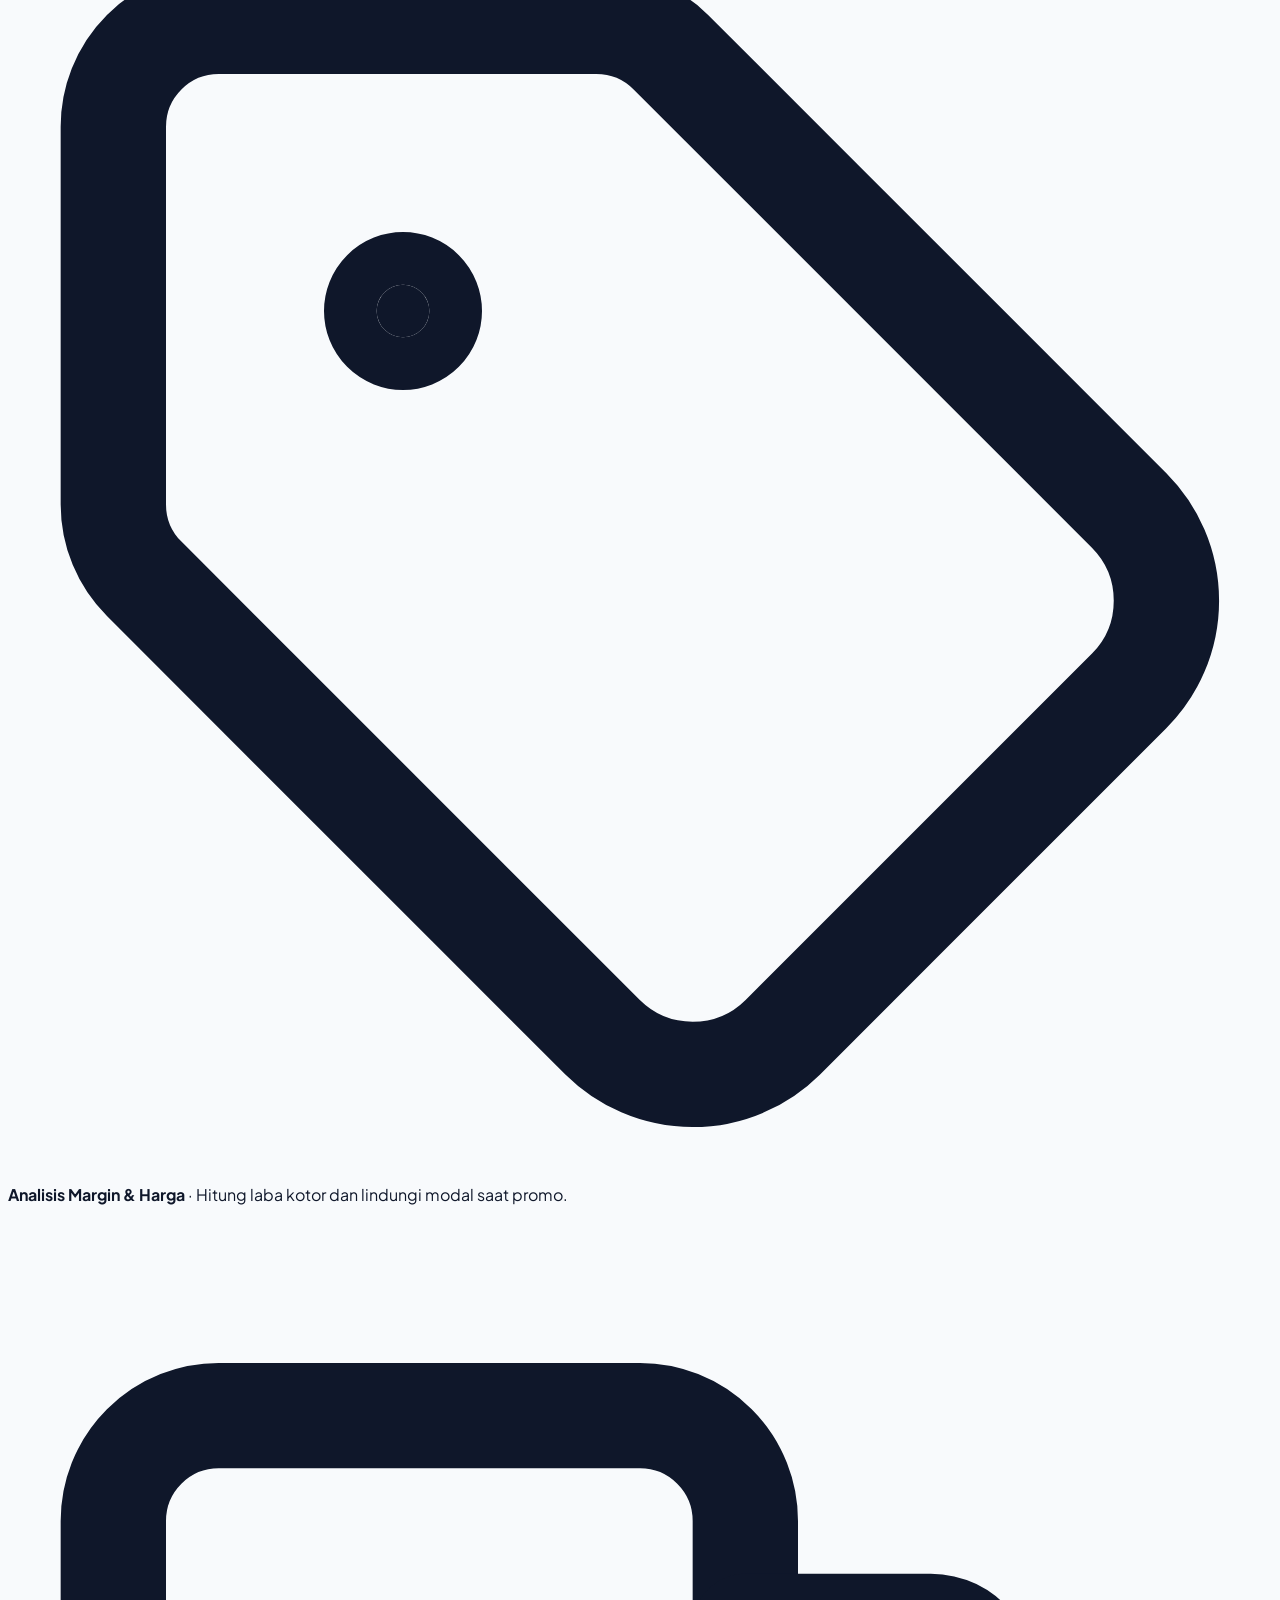
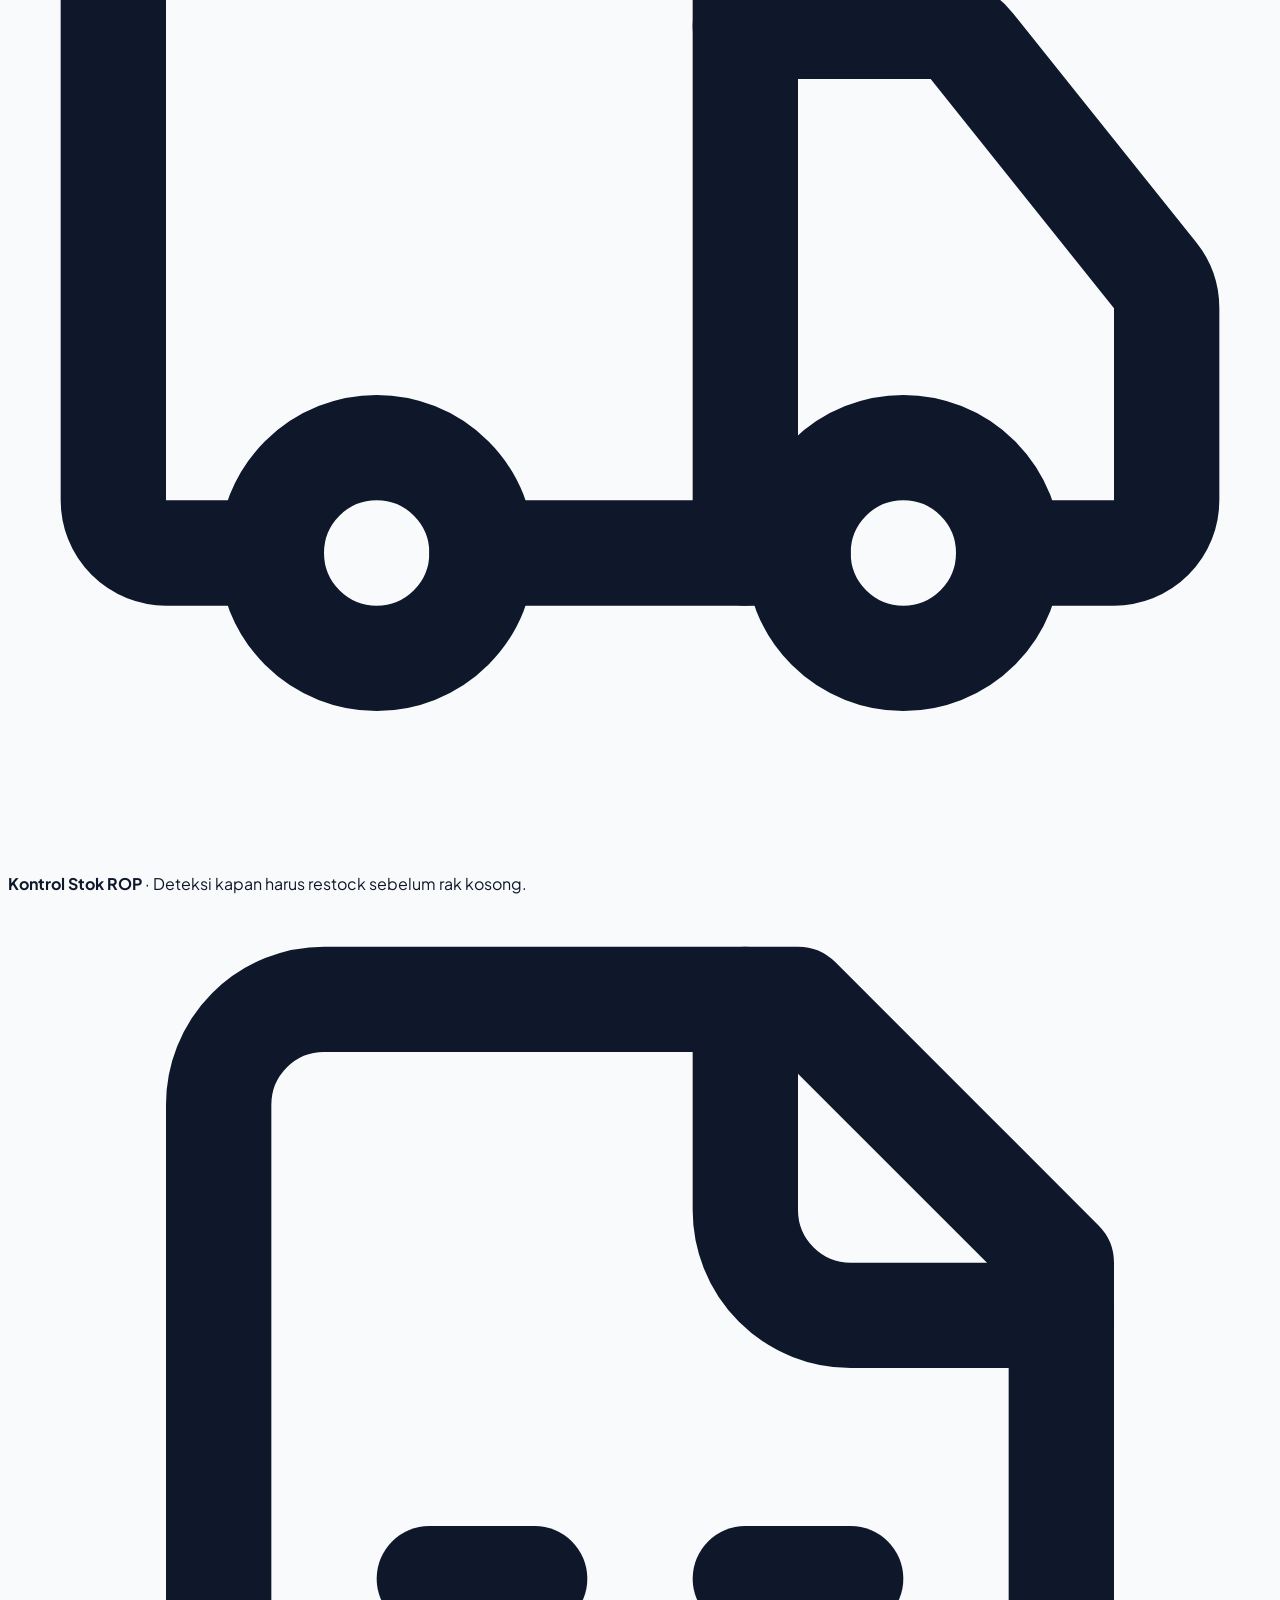
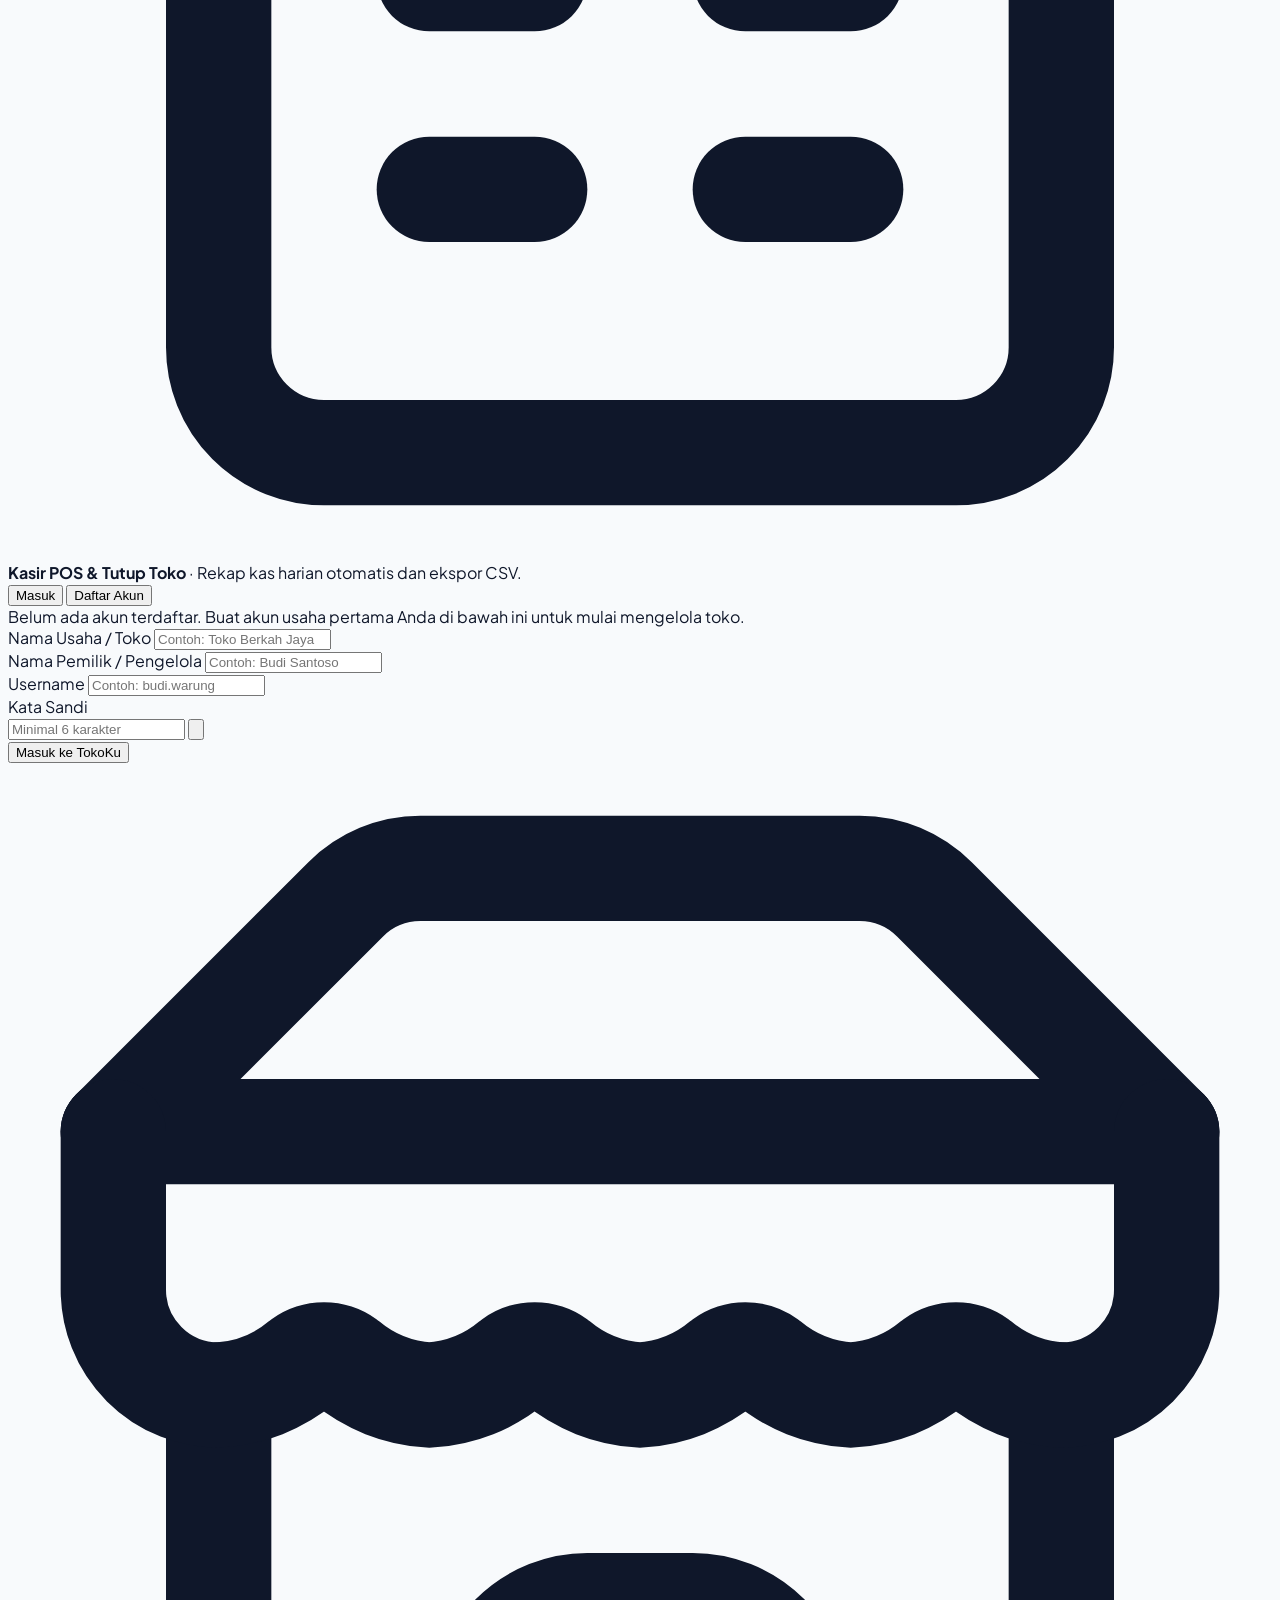
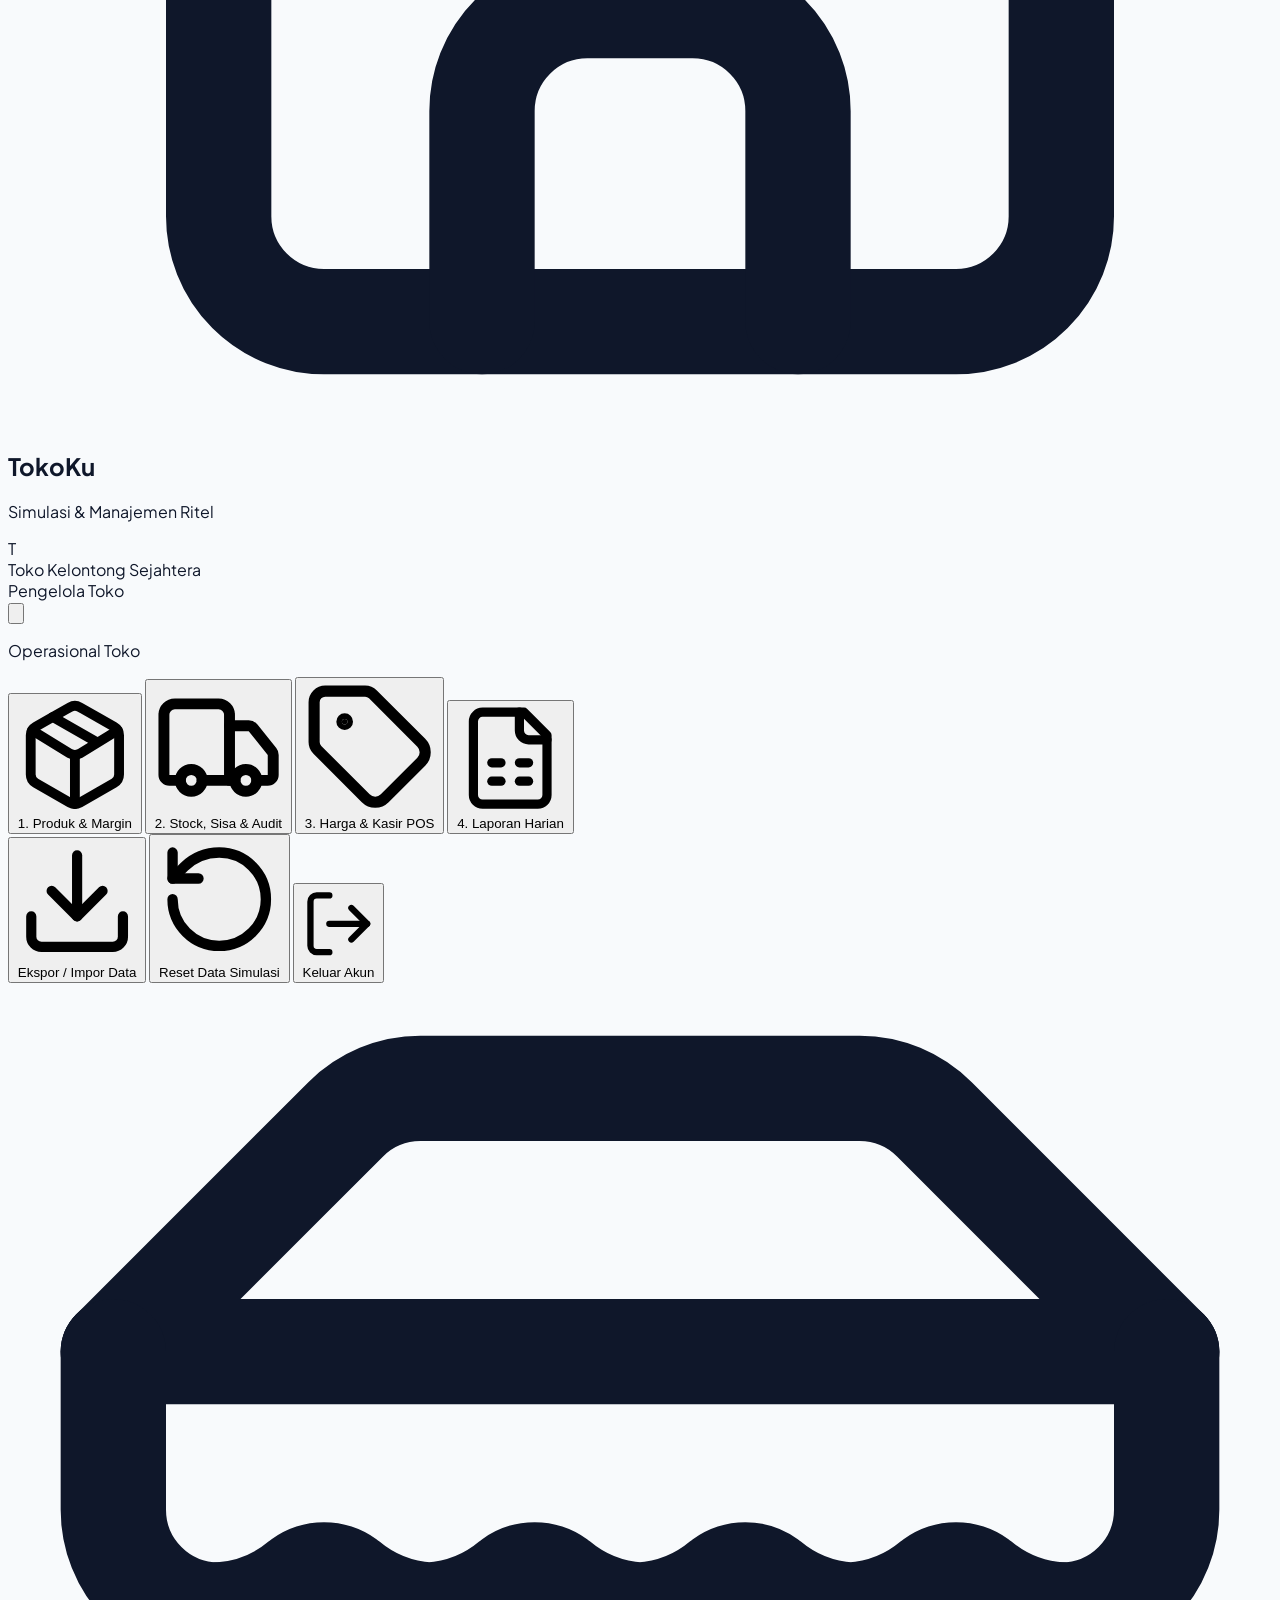
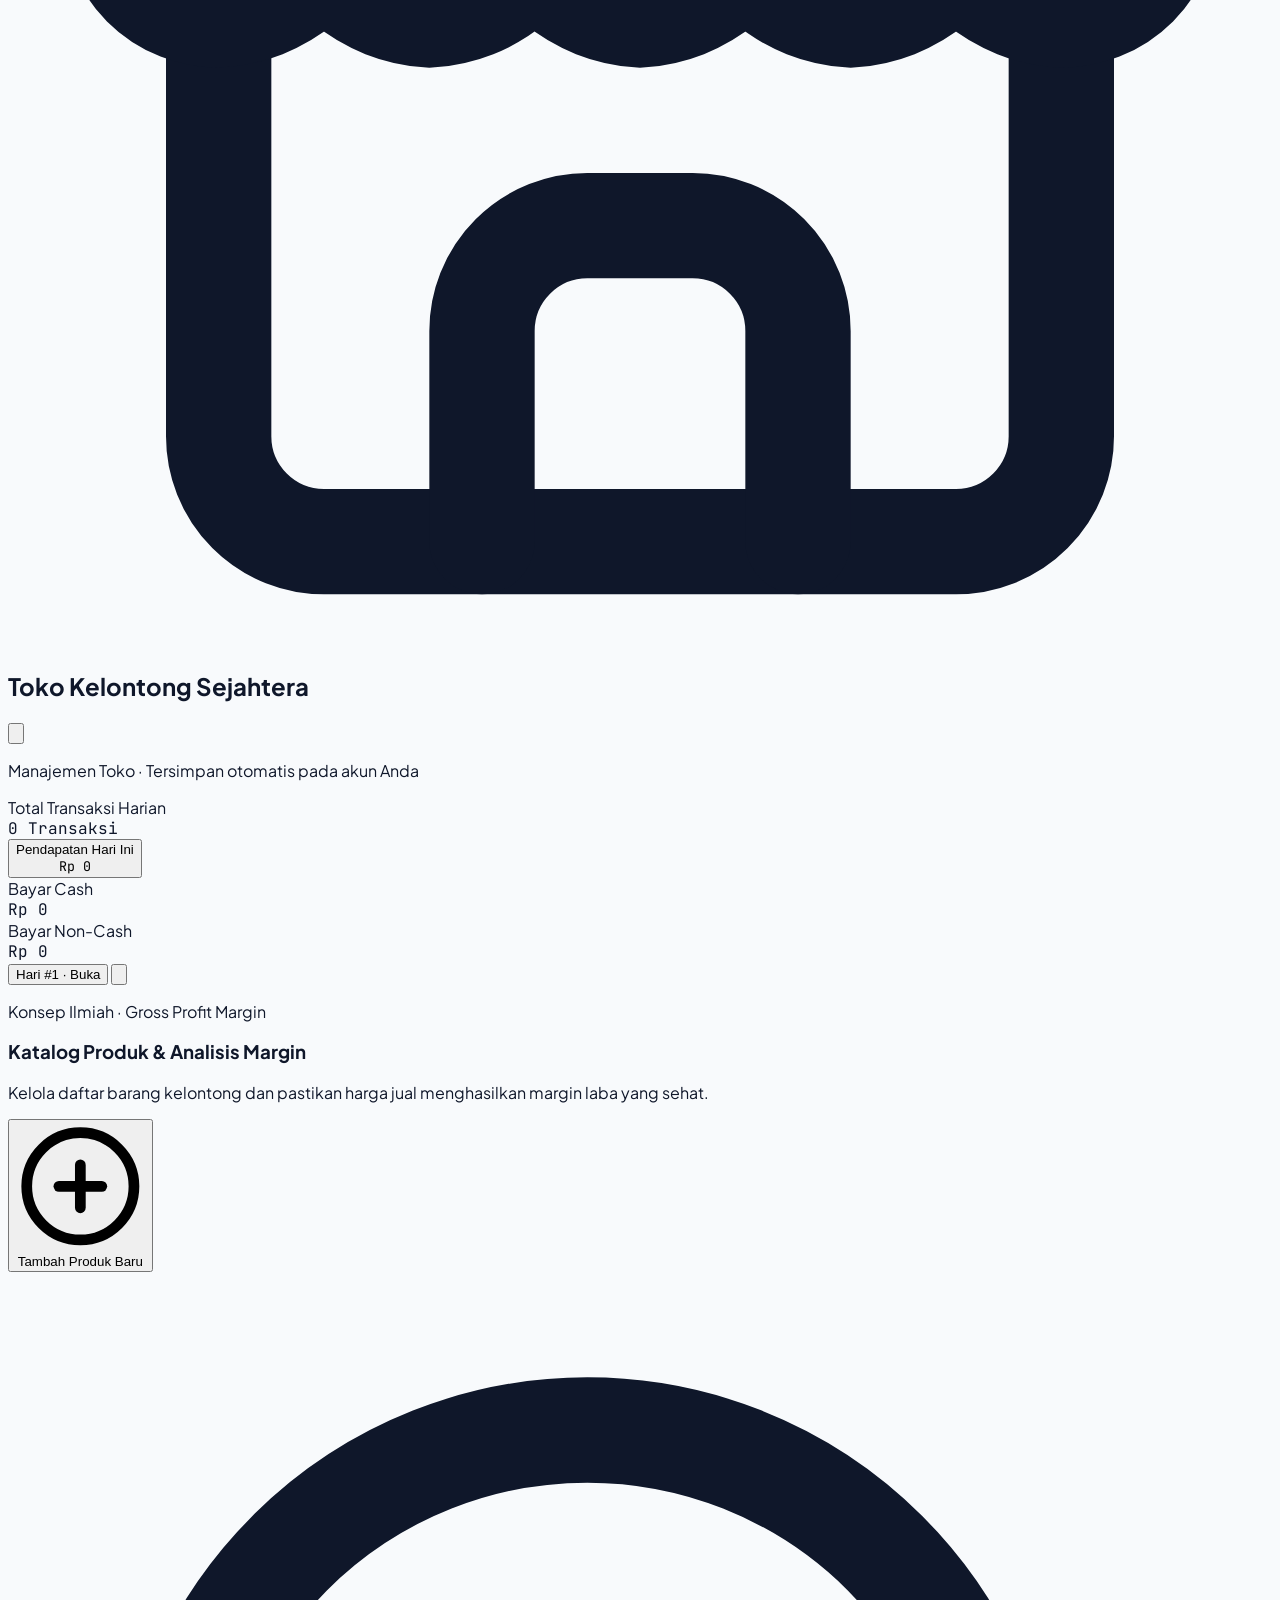
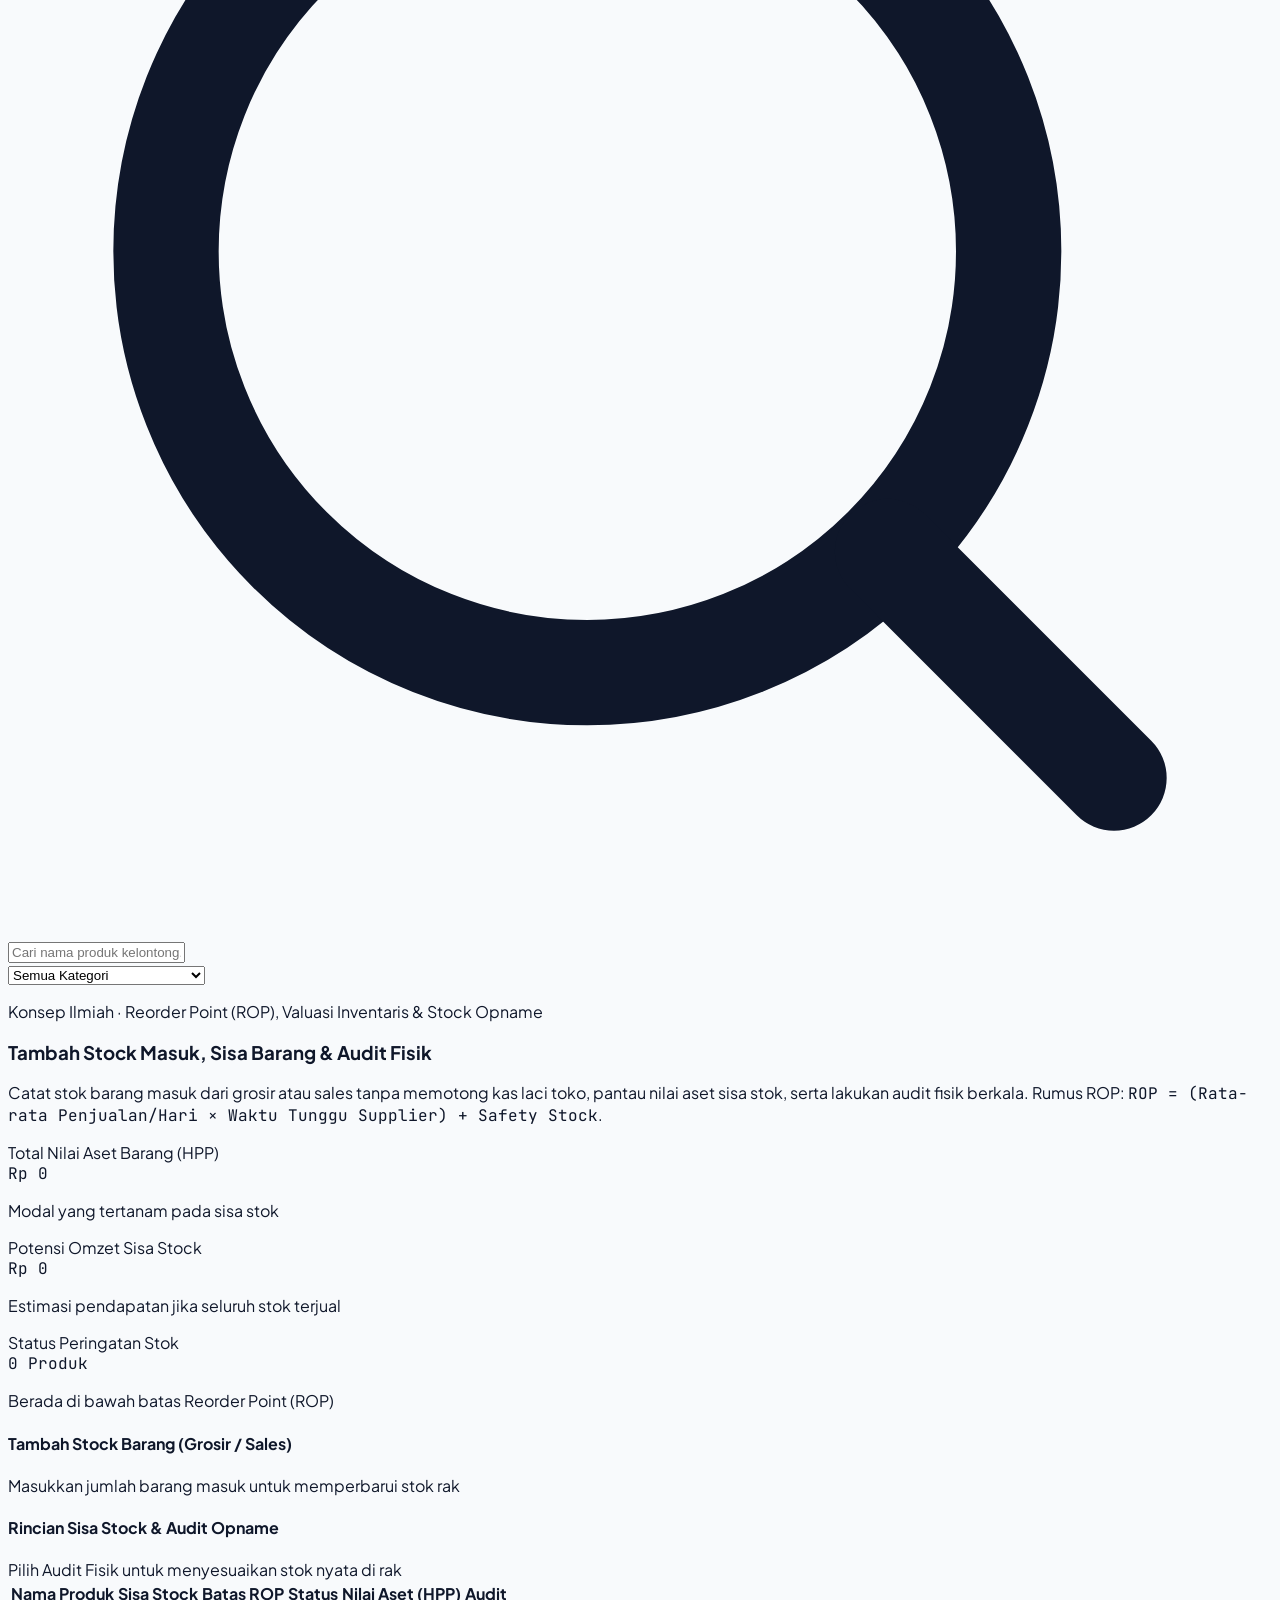
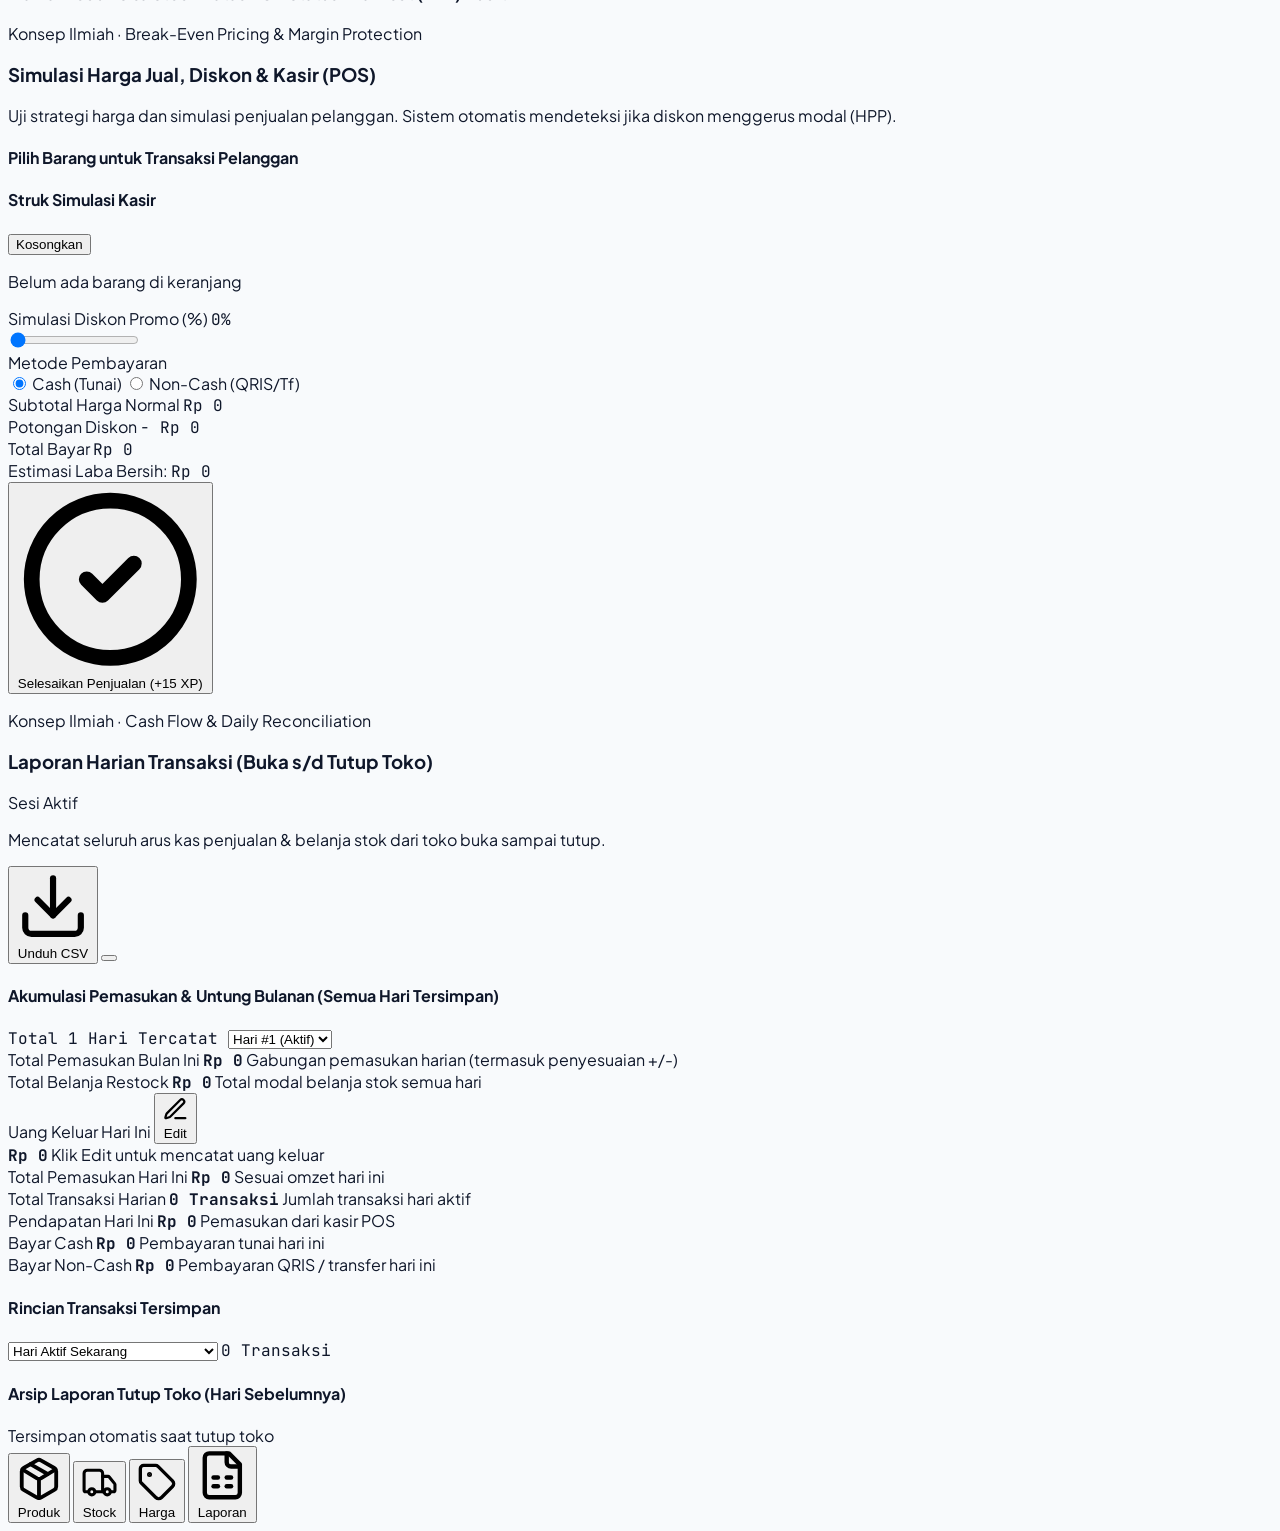
==== commit 9d57a194: "refactor: remove buyer role and checkout features Simplify authentication and application focus by r" ====
--- a/index.html
+++ b/index.html
@@ -145,82 +145,28 @@
             <form id="auth-form" class="space-y-4">
               <div id="auth-register-fields" class="hidden space-y-4">
                 <div>
-                  <span class="block text-xs font-bold text-slate-700 mb-1.5">Daftar Sebagai</span>
-                  <div class="grid grid-cols-2 gap-2" role="radiogroup" aria-label="Pilih Peran Akun">
-                    <button
-                      type="button"
-                      id="auth-role-admin"
-                      aria-pressed="true"
-                      class="py-2.5 px-3 min-h-[42px] rounded-xl text-xs font-bold border border-teal-700 bg-teal-50 text-teal-800 transition cursor-pointer"
-                    >
-                      Admin Toko
-                    </button>
-                    <button
-                      type="button"
-                      id="auth-role-buyer"
-                      aria-pressed="false"
-                      class="py-2.5 px-3 min-h-[42px] rounded-xl text-xs font-semibold border border-slate-200 bg-white text-slate-700 hover:border-slate-300 transition cursor-pointer"
-                    >
-                      Pembeli
-                    </button>
-                  </div>
+                  <label for="auth-store-name" class="block text-xs font-bold text-slate-700 mb-1">
+                    Nama Usaha / Toko
+                  </label>
+                  <input
+                    type="text"
+                    id="auth-store-name"
+                    maxlength="48"
+                    placeholder="Contoh: Toko Berkah Jaya"
+                    class="w-full px-3.5 py-2.5 min-h-[44px] border border-slate-300 rounded-xl text-sm focus:outline-none focus:ring-2 focus:ring-teal-600"
+                  />
                 </div>
-
-                <div id="auth-admin-fields" class="space-y-4">
-                  <div>
-                    <label for="auth-store-name" class="block text-xs font-bold text-slate-700 mb-1">
-                      Nama Usaha / Toko
-                    </label>
-                    <input
-                      type="text"
-                      id="auth-store-name"
-                      maxlength="48"
-                      placeholder="Contoh: Toko Berkah Jaya"
-                      class="w-full px-3.5 py-2.5 min-h-[44px] border border-slate-300 rounded-xl text-sm focus:outline-none focus:ring-2 focus:ring-teal-600"
-                    />
-                  </div>
-                  <div>
-                    <label for="auth-owner-name" class="block text-xs font-bold text-slate-700 mb-1">
-                      Nama Pemilik / Pengelola
-                    </label>
-                    <input
-                      type="text"
-                      id="auth-owner-name"
-                      maxlength="48"
-                      placeholder="Contoh: Budi Santoso"
-                      class="w-full px-3.5 py-2.5 min-h-[44px] border border-slate-300 rounded-xl text-sm focus:outline-none focus:ring-2 focus:ring-teal-600"
-                    />
-                  </div>
-                </div>
-
-                <div id="auth-buyer-fields" class="hidden space-y-4">
-                  <div
-                    id="auth-no-store-note"
-                    class="hidden p-3 rounded-xl bg-amber-50 border border-amber-200 text-xs text-amber-900 leading-relaxed"
-                  >
-                    Belum ada toko admin yang terdaftar. Silakan buat akun <strong>Admin Toko</strong> terlebih dahulu agar pembeli dapat berbelanja.
-                  </div>
-                  <div>
-                    <label for="auth-buyer-name" class="block text-xs font-bold text-slate-700 mb-1">
-                      Nama Lengkap Pembeli
-                    </label>
-                    <input
-                      type="text"
-                      id="auth-buyer-name"
-                      maxlength="48"
-                      placeholder="Contoh: Siti Aminah"
-                      class="w-full px-3.5 py-2.5 min-h-[44px] border border-slate-300 rounded-xl text-sm focus:outline-none focus:ring-2 focus:ring-teal-600"
-                    />
-                  </div>
-                  <div>
-                    <label for="auth-target-store" class="block text-xs font-bold text-slate-700 mb-1">
-                      Pilih Toko Tujuan
-                    </label>
-                    <select
-                      id="auth-target-store"
-                      class="w-full px-3.5 py-2.5 min-h-[44px] bg-white border border-slate-300 rounded-xl text-sm font-medium text-slate-800 focus:outline-none focus:ring-2 focus:ring-teal-600"
-                    ></select>
-                  </div>
+                <div>
+                  <label for="auth-owner-name" class="block text-xs font-bold text-slate-700 mb-1">
+                    Nama Pemilik / Pengelola
+                  </label>
+                  <input
+                    type="text"
+                    id="auth-owner-name"
+                    maxlength="48"
+                    placeholder="Contoh: Budi Santoso"
+                    class="w-full px-3.5 py-2.5 min-h-[44px] border border-slate-300 rounded-xl text-sm focus:outline-none focus:ring-2 focus:ring-teal-600"
+                  />
                 </div>
               </div>
 
@@ -343,7 +289,7 @@
           class="nav-btn w-full flex items-center gap-3 px-3.5 py-2.5 min-h-[42px] rounded-xl text-sm font-semibold transition cursor-pointer whitespace-nowrap"
         >
           <span data-icon="truck" class="shrink-0"></span>
-          <span>2. Stock Barang (ROP)</span>
+          <span>2. Stock, Sisa &amp; Audit</span>
         </button>
         <button
           type="button"
@@ -355,19 +301,11 @@
         </button>
         <button
           type="button"
-          data-nav="sisa"
-          class="nav-btn w-full flex items-center gap-3 px-3.5 py-2.5 min-h-[42px] rounded-xl text-sm font-semibold transition cursor-pointer whitespace-nowrap"
-        >
-          <span data-icon="clipboard-check" class="shrink-0"></span>
-          <span>4. Sisa Stock &amp; Audit</span>
-        </button>
-        <button
-          type="button"
           data-nav="laporan"
           class="nav-btn w-full flex items-center gap-3 px-3.5 py-2.5 min-h-[42px] rounded-xl text-sm font-semibold transition cursor-pointer whitespace-nowrap"
         >
           <span data-icon="file-spreadsheet" class="shrink-0"></span>
-          <span>5. Laporan Harian</span>
+          <span>4. Laporan Harian</span>
         </button>
       </nav>
 
@@ -432,13 +370,13 @@
 
           <!-- Zona 2 & 3: Ringkasan Kas, XP, dan Kontrol Buka/Tutup Toko -->
           <div class="flex items-center gap-3 sm:gap-5 flex-wrap">
-            <div class="flex items-center gap-4 text-xs sm:text-sm">
+            <div id="header-kasir-metrics" class="hidden items-center gap-3 sm:gap-4 text-xs sm:text-sm flex-wrap">
               <div>
-                <div class="text-[11px] font-medium text-slate-500">Kas Toko</div>
+                <div class="text-[11px] font-medium text-slate-500">Total Transaksi Harian</div>
                 <div
-                  id="header-cash-balance"
+                  id="header-daily-transactions"
                   class="font-bold font-mono tabular-nums text-emerald-700"
-                >Rp 5.000.000</div>
+                >0 Transaksi</div>
               </div>
               <div class="h-7 w-px bg-slate-200" aria-hidden="true"></div>
               <button
@@ -453,6 +391,22 @@
                   class="font-bold font-mono tabular-nums text-teal-700"
                 >Rp 0</div>
               </button>
+              <div class="h-7 w-px bg-slate-200" aria-hidden="true"></div>
+              <div>
+                <div class="text-[11px] font-medium text-slate-500">Bayar Cash</div>
+                <div
+                  id="header-cash-sales"
+                  class="font-bold font-mono tabular-nums text-slate-900"
+                >Rp 0</div>
+              </div>
+              <div class="h-7 w-px bg-slate-200" aria-hidden="true"></div>
+              <div>
+                <div class="text-[11px] font-medium text-slate-500">Bayar Non-Cash</div>
+                <div
+                  id="header-noncash-sales"
+                  class="font-bold font-mono tabular-nums text-sky-700"
+                >Rp 0</div>
+              </div>
             </div>
 
             <button
@@ -533,22 +487,86 @@
           <div id="products-cards-grid" class="grid grid-cols-1 sm:grid-cols-2 lg:grid-cols-3 gap-5"></div>
         </section>
 
-        <!-- TAB 2: STOCK BARANG -->
+        <!-- TAB 2: STOCK BARANG, SISA & AUDIT -->
         <section id="tab-stock" class="tab-panel hidden space-y-6">
           <div class="bg-white p-5 rounded-2xl border border-slate-200 space-y-1">
-            <p class="text-xs font-semibold text-teal-700">Konsep Ilmiah &middot; Reorder Point (ROP)</p>
+            <p class="text-xs font-semibold text-teal-700">
+              Konsep Ilmiah &middot; Reorder Point (ROP), Valuasi Inventaris &amp; Stock Opname
+            </p>
             <h3 class="text-xl font-bold text-slate-900 text-balance">
-              Manajemen Stock Masuk &amp; Titik Pemesanan Kembali
+              Tambah Stock Masuk, Sisa Barang &amp; Audit Fisik
             </h3>
             <p class="text-sm text-slate-600 max-w-3xl">
-              Jangan tunggu stok habis. Gunakan rumus ilmiah
+              Catat stok barang masuk dari grosir atau sales tanpa memotong kas laci toko, pantau nilai aset sisa stok,
+              serta lakukan audit fisik berkala. Rumus ROP:
               <code class="font-mono text-xs bg-slate-100 px-1.5 py-0.5 rounded"
                 >ROP = (Rata-rata Penjualan/Hari &times; Waktu Tunggu Supplier) + Safety Stock</code
               >.
             </p>
           </div>
 
-          <div id="stock-cards-grid" class="grid grid-cols-1 md:grid-cols-2 gap-4"></div>
+          <!-- Ringkasan KPI Sisa Stock -->
+          <div class="grid grid-cols-1 sm:grid-cols-3 gap-4">
+            <div class="bg-white p-5 rounded-2xl border border-slate-200">
+              <div class="text-xs font-semibold text-slate-500">Total Nilai Aset Barang (HPP)</div>
+              <div id="kpi-asset-value" class="text-2xl font-extrabold font-mono tabular-nums text-slate-900 mt-1">
+                Rp 0
+              </div>
+              <p class="text-xs text-slate-500 mt-1">Modal yang tertanam pada sisa stok</p>
+            </div>
+            <div class="bg-white p-5 rounded-2xl border border-slate-200">
+              <div class="text-xs font-semibold text-slate-500">Potensi Omzet Sisa Stock</div>
+              <div
+                id="kpi-potential-revenue"
+                class="text-2xl font-extrabold font-mono tabular-nums text-teal-700 mt-1"
+              >
+                Rp 0
+              </div>
+              <p class="text-xs text-slate-500 mt-1">Estimasi pendapatan jika seluruh stok terjual</p>
+            </div>
+            <div class="bg-white p-5 rounded-2xl border border-slate-200">
+              <div class="text-xs font-semibold text-slate-500">Status Peringatan Stok</div>
+              <div
+                id="kpi-low-stock-count"
+                class="text-2xl font-extrabold font-mono tabular-nums text-amber-700 mt-1"
+              >
+                0 Produk
+              </div>
+              <p class="text-xs text-slate-500 mt-1">Berada di bawah batas Reorder Point (ROP)</p>
+            </div>
+          </div>
+
+          <!-- Grid Tambah Stock Masuk -->
+          <div class="space-y-3">
+            <div class="flex flex-wrap items-center justify-between gap-2">
+              <h4 class="font-bold text-slate-900">Tambah Stock Barang (Grosir / Sales)</h4>
+              <span class="text-xs text-slate-500">Masukkan jumlah barang masuk untuk memperbarui stok rak</span>
+            </div>
+            <div id="stock-cards-grid" class="grid grid-cols-1 md:grid-cols-2 gap-4"></div>
+          </div>
+
+          <!-- Tabel Sisa Stock & Audit Opname -->
+          <div class="bg-white rounded-2xl border border-slate-200 overflow-hidden">
+            <div class="px-5 py-4 border-b border-slate-200 flex flex-wrap items-center justify-between gap-2">
+              <h4 class="font-bold text-slate-900">Rincian Sisa Stock &amp; Audit Opname</h4>
+              <span class="text-xs text-slate-500">Pilih Audit Fisik untuk menyesuaikan stok nyata di rak</span>
+            </div>
+            <div class="overflow-x-auto">
+              <table class="w-full text-left border-collapse">
+                <thead>
+                  <tr class="bg-slate-50 border-b border-slate-200 text-xs font-semibold text-slate-600">
+                    <th class="py-3 px-4">Nama Produk</th>
+                    <th class="py-3 px-4 text-center">Sisa Stock</th>
+                    <th class="py-3 px-4 text-center">Batas ROP</th>
+                    <th class="py-3 px-4 text-center">Status</th>
+                    <th class="py-3 px-4 text-right">Nilai Aset (HPP)</th>
+                    <th class="py-3 px-4 text-center">Audit</th>
+                  </tr>
+                </thead>
+                <tbody id="sisa-stock-table-body" class="divide-y divide-slate-200 text-sm"></tbody>
+              </table>
+            </div>
+          </div>
         </section>
 
         <!-- TAB 3: HARGA & KASIR POS -->
@@ -607,6 +625,24 @@
                     value="0"
                     class="w-full accent-teal-700 cursor-pointer"
                   />
+                </div>
+
+                <div>
+                  <span class="block text-xs font-semibold text-slate-700 mb-1.5">Metode Pembayaran</span>
+                  <div class="grid grid-cols-2 gap-2" role="radiogroup" aria-label="Metode Pembayaran Kasir">
+                    <label class="cursor-pointer">
+                      <input type="radio" name="pos-payment-method" value="CASH" checked class="peer sr-only" />
+                      <span class="flex items-center justify-center py-2 px-3 min-h-[40px] rounded-xl text-xs font-bold border border-slate-200 bg-white text-slate-700 peer-checked:border-teal-700 peer-checked:bg-teal-50 peer-checked:text-teal-800 transition">
+                        Cash (Tunai)
+                      </span>
+                    </label>
+                    <label class="cursor-pointer">
+                      <input type="radio" name="pos-payment-method" value="NON_CASH" class="peer sr-only" />
+                      <span class="flex items-center justify-center py-2 px-3 min-h-[40px] rounded-xl text-xs font-bold border border-slate-200 bg-white text-slate-700 peer-checked:border-sky-700 peer-checked:bg-sky-50 peer-checked:text-sky-800 transition">
+                        Non-Cash (QRIS/Tf)
+                      </span>
+                    </label>
+                  </div>
                 </div>
 
                 <div
@@ -647,75 +683,6 @@
           </div>
         </section>
 
-        <!-- TAB 4: SISA STOCK & AUDIT -->
-        <section id="tab-sisa" class="tab-panel hidden space-y-6">
-          <div class="bg-white p-5 rounded-2xl border border-slate-200 space-y-1">
-            <p class="text-xs font-semibold text-teal-700">
-              Konsep Ilmiah &middot; Valuasi Inventaris &amp; Stock Opname
-            </p>
-            <h3 class="text-xl font-bold text-slate-900 text-balance">
-              Laporan Sisa Stock, Nilai Aset &amp; Audit Fisik
-            </h3>
-            <p class="text-sm text-slate-600 max-w-3xl">
-              Pantau sisa stok akhir untuk mencegah kehilangan penjualan (stockout) dan lakukan audit fisik berkala.
-            </p>
-          </div>
-
-          <!-- Ringkasan KPI Sisa Stock -->
-          <div class="grid grid-cols-1 sm:grid-cols-3 gap-4">
-            <div class="bg-white p-5 rounded-2xl border border-slate-200">
-              <div class="text-xs font-semibold text-slate-500">Total Nilai Aset Barang (HPP)</div>
-              <div id="kpi-asset-value" class="text-2xl font-extrabold font-mono tabular-nums text-slate-900 mt-1">
-                Rp 0
-              </div>
-              <p class="text-xs text-slate-500 mt-1">Modal yang tertanam pada sisa stok</p>
-            </div>
-            <div class="bg-white p-5 rounded-2xl border border-slate-200">
-              <div class="text-xs font-semibold text-slate-500">Potensi Omzet Sisa Stock</div>
-              <div
-                id="kpi-potential-revenue"
-                class="text-2xl font-extrabold font-mono tabular-nums text-teal-700 mt-1"
-              >
-                Rp 0
-              </div>
-              <p class="text-xs text-slate-500 mt-1">Estimasi pendapatan jika seluruh stok terjual</p>
-            </div>
-            <div class="bg-white p-5 rounded-2xl border border-slate-200">
-              <div class="text-xs font-semibold text-slate-500">Status Peringatan Stok</div>
-              <div
-                id="kpi-low-stock-count"
-                class="text-2xl font-extrabold font-mono tabular-nums text-amber-700 mt-1"
-              >
-                0 Produk
-              </div>
-              <p class="text-xs text-slate-500 mt-1">Berada di bawah batas Reorder Point (ROP)</p>
-            </div>
-          </div>
-
-          <!-- Tabel Sisa Stock & Audit Opname -->
-          <div class="bg-white rounded-2xl border border-slate-200 overflow-hidden">
-            <div class="px-5 py-4 border-b border-slate-200 flex flex-wrap items-center justify-between gap-2">
-              <h4 class="font-bold text-slate-900">Rincian Sisa Stock &amp; Audit Opname</h4>
-              <span class="text-xs text-slate-500">Pilih Audit Fisik untuk menyesuaikan stok nyata di rak</span>
-            </div>
-            <div class="overflow-x-auto">
-              <table class="w-full text-left border-collapse">
-                <thead>
-                  <tr class="bg-slate-50 border-b border-slate-200 text-xs font-semibold text-slate-600">
-                    <th class="py-3 px-4">Nama Produk</th>
-                    <th class="py-3 px-4 text-center">Sisa Stock</th>
-                    <th class="py-3 px-4 text-center">Batas ROP</th>
-                    <th class="py-3 px-4 text-center">Status</th>
-                    <th class="py-3 px-4 text-right">Nilai Aset (HPP)</th>
-                    <th class="py-3 px-4 text-center">Audit</th>
-                  </tr>
-                </thead>
-                <tbody id="sisa-stock-table-body" class="divide-y divide-slate-200 text-sm"></tbody>
-              </table>
-            </div>
-          </div>
-        </section>
-
         <!-- TAB 5: LAPORAN HARIAN -->
         <section id="tab-laporan" class="tab-panel hidden space-y-6">
           <div
@@ -756,20 +723,31 @@
           <div class="bg-teal-900 text-white rounded-2xl p-5 border border-teal-800">
             <div class="flex flex-col sm:flex-row sm:items-center justify-between gap-2 pb-3 border-b border-teal-700">
               <h4 class="font-bold text-base">Akumulasi Pemasukan &amp; Untung Bulanan (Semua Hari Tersimpan)</h4>
-              <span id="monthly-days-badge" class="text-xs font-mono tabular-nums font-bold text-amber-300">
-                Total 1 Hari Tercatat
-              </span>
-            </div>
-            <div class="grid grid-cols-1 sm:grid-cols-3 gap-4 pt-4">
+              <div class="flex flex-wrap items-center gap-2.5">
+                <span id="monthly-days-badge" class="text-xs font-mono tabular-nums font-bold text-amber-300">
+                  Total 1 Hari Tercatat
+                </span>
+                <select
+                  id="monthly-day-select"
+                  aria-label="Pilih hari laporan"
+                  class="px-3 py-1.5 min-h-[36px] bg-teal-800 hover:bg-teal-700/80 border border-teal-600 rounded-xl text-xs font-semibold text-white focus:outline-none focus:ring-2 focus:ring-amber-300 cursor-pointer"
+                >
+                  <option value="CURRENT">Hari #1 (Aktif)</option>
+                </select>
+              </div>
+            </div>
+            <div class="grid grid-cols-1 sm:grid-cols-2 lg:grid-cols-4 gap-4 pt-4">
               <div class="border-r-0 sm:border-r border-teal-700/80 sm:pr-4">
-                <span class="text-xs text-teal-100 font-medium block">Total Pemasukan Penjualan</span>
+                <span class="text-xs text-teal-100 font-medium block">Total Pemasukan Bulan Ini</span>
                 <strong
                   id="monthly-total-sales"
                   class="text-xl sm:text-2xl font-extrabold font-mono tabular-nums text-white mt-1 block"
                 >Rp 0</strong>
-                <span class="text-xs text-teal-200">Gabungan omzet dari Hari #1 s/d sekarang</span>
-              </div>
-              <div class="border-r-0 sm:border-r border-teal-700/80 sm:pr-4">
+                <span id="monthly-total-sales-note" class="text-xs text-teal-200">
+                  Gabungan pemasukan harian (termasuk penyesuaian +/-)
+                </span>
+              </div>
+              <div class="border-r-0 lg:border-r border-teal-700/80 lg:pr-4">
                 <span class="text-xs text-teal-100 font-medium block">Total Belanja Restock</span>
                 <strong
                   id="monthly-total-restock"
@@ -777,13 +755,40 @@
                 >Rp 0</strong>
                 <span class="text-xs text-teal-200">Total modal belanja stok semua hari</span>
               </div>
-              <div>
-                <span class="text-xs text-amber-200 font-semibold block">Total Keuntungan Kotor Bulanan</span>
+              <div class="border-r-0 sm:border-r border-teal-700/80 sm:pr-4">
+                <div class="flex items-center justify-between gap-2">
+                  <span id="monthly-expense-label" class="text-xs text-amber-200 font-semibold">
+                    Uang Keluar Hari Ini
+                  </span>
+                  <button
+                    type="button"
+                    id="edit-today-income-btn"
+                    aria-label="Edit uang keluar hari ini"
+                    class="inline-flex items-center gap-1 px-2.5 py-1 rounded-lg bg-teal-800 hover:bg-teal-700 text-amber-200 border border-teal-600 text-[11px] font-bold transition cursor-pointer shrink-0"
+                  >
+                    <span data-icon="edit-3" data-icon-class="w-3 h-3" class="shrink-0"></span>
+                    <span>Edit</span>
+                  </button>
+                </div>
                 <strong
-                  id="monthly-total-profit"
+                  id="monthly-today-expense"
                   class="text-xl sm:text-2xl font-extrabold font-mono tabular-nums text-amber-300 mt-1 block"
                 >Rp 0</strong>
-                <span class="text-xs text-teal-100">Akumulasi laba bersih transaksi seluruh hari</span>
+                <span id="monthly-today-expense-note" class="text-xs text-teal-100 block">
+                  Klik Edit untuk mencatat uang keluar
+                </span>
+              </div>
+              <div>
+                <span id="monthly-today-income-label" class="text-xs text-emerald-200 font-semibold block">
+                  Total Pemasukan Hari Ini
+                </span>
+                <strong
+                  id="monthly-today-income"
+                  class="text-xl sm:text-2xl font-extrabold font-mono tabular-nums text-emerald-300 mt-1 block"
+                >Rp 0</strong>
+                <span id="monthly-today-income-note" class="text-xs text-teal-200 block">
+                  Sesuai omzet hari ini
+                </span>
               </div>
             </div>
           </div>
@@ -791,36 +796,36 @@
           <!-- Ringkasan Arus Kas Hari Ini -->
           <div class="grid grid-cols-2 lg:grid-cols-4 gap-4">
             <div class="bg-white p-4 rounded-2xl border border-slate-200">
-              <span class="text-xs font-semibold text-slate-500 block">Modal Kas Awal Buka</span>
+              <span class="text-xs font-semibold text-slate-500 block">Total Transaksi Harian</span>
               <strong
-                id="daily-opening-cash"
-                class="text-lg sm:text-xl font-extrabold font-mono tabular-nums text-slate-900 mt-1 block"
-              >Rp 5.000.000</strong>
-              <span class="text-xs text-slate-500">Saldo laci saat toko dibuka</span>
+                id="daily-trx-count"
+                class="text-lg sm:text-xl font-extrabold font-mono tabular-nums text-emerald-700 mt-1 block"
+              >0 Transaksi</strong>
+              <span id="daily-trx-sub" class="text-xs text-slate-500">Jumlah transaksi hari aktif</span>
             </div>
             <div class="bg-white p-4 rounded-2xl border border-slate-200">
-              <span class="text-xs font-semibold text-emerald-700 block">Total Omzet Penjualan</span>
+              <span id="daily-sales-label" class="text-xs font-semibold text-teal-700 block">Pendapatan Hari Ini</span>
               <strong
                 id="daily-sales-total"
-                class="text-lg sm:text-xl font-extrabold font-mono tabular-nums text-emerald-700 mt-1 block"
-              >Rp 0</strong>
-              <span class="text-xs text-slate-500">Pemasukan dari kasir POS</span>
-            </div>
-            <div class="bg-white p-4 rounded-2xl border border-slate-200">
-              <span class="text-xs font-semibold text-amber-700 block">Belanja Restock Hari Ini</span>
-              <strong
-                id="daily-restock-total"
-                class="text-lg sm:text-xl font-extrabold font-mono tabular-nums text-amber-700 mt-1 block"
-              >Rp 0</strong>
-              <span class="text-xs text-slate-500">Pengeluaran pembelian stok</span>
-            </div>
-            <div class="bg-white p-4 rounded-2xl border border-slate-200">
-              <span class="text-xs font-semibold text-teal-700 block">Laba Kotor Hari Ini</span>
-              <strong
-                id="daily-profit-total"
                 class="text-lg sm:text-xl font-extrabold font-mono tabular-nums text-teal-700 mt-1 block"
               >Rp 0</strong>
-              <span class="text-xs text-slate-500">Selisih omzet dikurangi HPP</span>
+              <span id="daily-sales-sub" class="text-xs text-slate-500">Pemasukan dari kasir POS</span>
+            </div>
+            <div class="bg-white p-4 rounded-2xl border border-slate-200">
+              <span class="text-xs font-semibold text-slate-600 block">Bayar Cash</span>
+              <strong
+                id="daily-cash-sales"
+                class="text-lg sm:text-xl font-extrabold font-mono tabular-nums text-slate-900 mt-1 block"
+              >Rp 0</strong>
+              <span id="daily-cash-sub" class="text-xs text-slate-500">Pembayaran tunai hari ini</span>
+            </div>
+            <div class="bg-white p-4 rounded-2xl border border-slate-200">
+              <span class="text-xs font-semibold text-sky-700 block">Bayar Non-Cash</span>
+              <strong
+                id="daily-noncash-sales"
+                class="text-lg sm:text-xl font-extrabold font-mono tabular-nums text-sky-700 mt-1 block"
+              >Rp 0</strong>
+              <span id="daily-noncash-sub" class="text-xs text-slate-500">Pembayaran QRIS / transfer hari ini</span>
             </div>
           </div>
 
@@ -888,14 +893,6 @@
       </button>
       <button
         type="button"
-        data-nav="sisa"
-        class="nav-btn-mobile min-h-[48px] flex-1 flex flex-col items-center justify-center py-1 px-1 rounded-xl text-[11px] font-semibold text-slate-600 cursor-pointer"
-      >
-        <span data-icon="clipboard-check" class="mb-0.5"></span>
-        <span>Sisa</span>
-      </button>
-      <button
-        type="button"
         data-nav="laporan"
         class="nav-btn-mobile min-h-[48px] flex-1 flex flex-col items-center justify-center py-1 px-1 rounded-xl text-[11px] font-semibold text-slate-600 cursor-pointer"
       >
@@ -905,165 +902,6 @@
     </nav>
     </div>
 
-    <!-- Shell Pembeli (Hanya keranjang & checkout pembayaran) -->
-    <div id="buyer-shell" class="hidden min-h-screen w-full flex-col bg-slate-50">
-      <header class="bg-white border-b border-slate-200 sticky top-0 z-20 px-4 sm:px-8 py-3">
-        <div class="max-w-6xl mx-auto flex flex-wrap items-center justify-between gap-4">
-          <div class="flex items-center gap-3 min-w-0">
-            <div
-              id="buyer-brand-icon"
-              class="w-10 h-10 rounded-xl bg-teal-700 text-white flex items-center justify-center shrink-0"
-            ></div>
-            <div class="min-w-0">
-              <h2 id="buyer-store-name" class="font-bold text-slate-900 text-base sm:text-lg truncate">
-                Toko Kelontong Sejahtera
-              </h2>
-              <div class="flex flex-wrap items-center gap-2 text-xs">
-                <span id="buyer-store-status" class="font-semibold text-emerald-700">Toko Buka</span>
-                <span class="text-slate-300" aria-hidden="true">&middot;</span>
-                <span id="buyer-user-name" class="text-slate-500 truncate">Pembeli</span>
-              </div>
-            </div>
-          </div>
-
-          <div class="flex items-center gap-2">
-            <button
-              type="button"
-              id="buyer-refresh-btn"
-              class="inline-flex items-center gap-1.5 px-3 py-2 min-h-[40px] rounded-xl text-xs font-semibold text-slate-700 bg-white hover:bg-slate-50 border border-slate-200 transition cursor-pointer"
-            >
-              <span data-icon="refresh-cw" class="shrink-0"></span>
-              <span class="hidden sm:inline">Muat Ulang Stok</span>
-            </button>
-            <button
-              type="button"
-              id="buyer-logout-btn"
-              class="inline-flex items-center gap-1.5 px-3 py-2 min-h-[40px] rounded-xl text-xs font-semibold text-slate-700 hover:text-rose-700 hover:bg-rose-50 border border-slate-200 transition cursor-pointer"
-            >
-              <span data-icon="log-out" class="shrink-0"></span>
-              <span>Keluar</span>
-            </button>
-          </div>
-        </div>
-      </header>
-
-      <main class="flex-1 max-w-6xl w-full mx-auto px-4 sm:px-8 py-6 space-y-6">
-        <div
-          id="buyer-closed-banner"
-          class="hidden p-4 rounded-2xl bg-rose-50 border border-rose-200 text-sm text-rose-900 font-medium"
-        >
-          Toko sedang tutup untuk sementara. Anda tetap dapat melihat daftar barang, namun checkout pembayaran baru bisa dilakukan saat toko dibuka oleh admin.
-        </div>
-
-        <div class="grid grid-cols-1 lg:grid-cols-3 gap-6 items-start">
-          <!-- Katalog Barang -->
-          <div class="lg:col-span-2 space-y-4">
-            <div class="bg-white p-5 rounded-2xl border border-slate-200 space-y-1">
-              <p class="text-xs font-semibold text-teal-700">Portal Belanja Pembeli</p>
-              <h3 class="text-xl font-bold text-slate-900 text-balance">Pilih Barang Kebutuhan Harian</h3>
-              <p class="text-sm text-slate-600">
-                Tambahkan barang ke keranjang belanja, lalu pilih metode pembayaran untuk menyelesaikan checkout.
-              </p>
-            </div>
-
-            <div class="flex flex-col sm:flex-row gap-3">
-              <div class="relative flex-1">
-                <span
-                  data-icon="search"
-                  class="text-slate-400 absolute left-3.5 top-1/2 -translate-y-1/2 pointer-events-none"
-                ></span>
-                <input
-                  type="text"
-                  id="buyer-search-input"
-                  aria-label="Cari barang belanja"
-                  placeholder="Cari nama barang..."
-                  class="w-full pl-10 pr-4 py-2.5 min-h-[44px] bg-white border border-slate-200 rounded-xl text-sm focus:outline-none focus:ring-2 focus:ring-teal-600"
-                />
-              </div>
-              <select
-                id="buyer-category-select"
-                aria-label="Filter kategori barang"
-                class="px-4 py-2.5 min-h-[44px] bg-white border border-slate-200 rounded-xl text-sm font-medium text-slate-700 focus:outline-none focus:ring-2 focus:ring-teal-600"
-              >
-                <option value="ALL">Semua Kategori</option>
-                <option value="Sembako">Sembako</option>
-                <option value="Minuman">Minuman</option>
-                <option value="Makanan Ringan">Makanan Ringan</option>
-                <option value="Kebersihan">Kebersihan &amp; Rumah Tangga</option>
-              </select>
-            </div>
-
-            <div id="buyer-products-grid" class="grid grid-cols-1 sm:grid-cols-2 gap-4"></div>
-          </div>
-
-          <!-- Keranjang & Checkout Pembayaran -->
-          <aside class="bg-white rounded-2xl border border-slate-200 p-5 space-y-4 lg:sticky lg:top-24">
-            <div class="flex items-center justify-between pb-3 border-b border-slate-200">
-              <div>
-                <h4 class="font-bold text-slate-900">Keranjang Belanja</h4>
-                <span id="buyer-cart-count" class="text-xs font-mono tabular-nums text-slate-500">0 Barang</span>
-              </div>
-              <button
-                type="button"
-                id="buyer-clear-cart-btn"
-                class="text-xs font-semibold text-rose-700 hover:underline cursor-pointer"
-              >
-                Kosongkan
-              </button>
-            </div>
-
-            <div id="buyer-cart-items" class="space-y-2.5 max-h-72 overflow-y-auto">
-              <p class="text-sm text-slate-500 text-center py-6">
-                Keranjang masih kosong. Pilih barang di samping.
-              </p>
-            </div>
-
-            <div class="border-t border-slate-200 pt-4 space-y-3">
-              <div>
-                <label for="buyer-payment-method" class="block text-xs font-bold text-slate-700 mb-1.5">
-                  Metode Pembayaran
-                </label>
-                <select
-                  id="buyer-payment-method"
-                  class="w-full px-3.5 py-2.5 min-h-[44px] bg-slate-50 border border-slate-200 rounded-xl text-sm font-medium text-slate-800 focus:outline-none focus:ring-2 focus:ring-teal-600"
-                ></select>
-              </div>
-
-              <div class="bg-slate-50 border border-slate-200 rounded-xl p-3.5 flex items-center justify-between">
-                <span class="text-sm font-bold text-slate-800">Total Pembayaran</span>
-                <span id="buyer-cart-total" class="font-mono tabular-nums text-lg font-extrabold text-teal-700">
-                  Rp 0
-                </span>
-              </div>
-
-              <button
-                type="button"
-                id="buyer-checkout-btn"
-                disabled
-                class="w-full py-3 px-4 min-h-[44px] bg-teal-700 hover:bg-teal-800 disabled:bg-slate-300 disabled:text-slate-500 disabled:cursor-not-allowed text-white text-sm font-bold rounded-xl transition cursor-pointer"
-              >
-                Bayar Sekarang &middot; Rp 0
-              </button>
-            </div>
-          </aside>
-        </div>
-
-        <!-- Riwayat Belanja Pembeli -->
-        <section class="bg-white rounded-2xl border border-slate-200 p-5 space-y-3">
-          <div class="flex items-center justify-between pb-3 border-b border-slate-200">
-            <div class="flex items-center gap-2">
-              <span data-icon="receipt" class="text-teal-700 shrink-0"></span>
-              <h4 class="font-bold text-slate-900">Riwayat Belanja Saya</h4>
-            </div>
-            <span id="buyer-orders-count" class="text-xs font-mono tabular-nums font-semibold text-slate-500">
-              0 Pesanan
-            </span>
-          </div>
-          <div id="buyer-orders-list" class="divide-y divide-slate-200"></div>
-        </section>
-      </main>
-    </div>
-
     <script type="module" src="/src/main.js"></script>
   </body>
 </html>
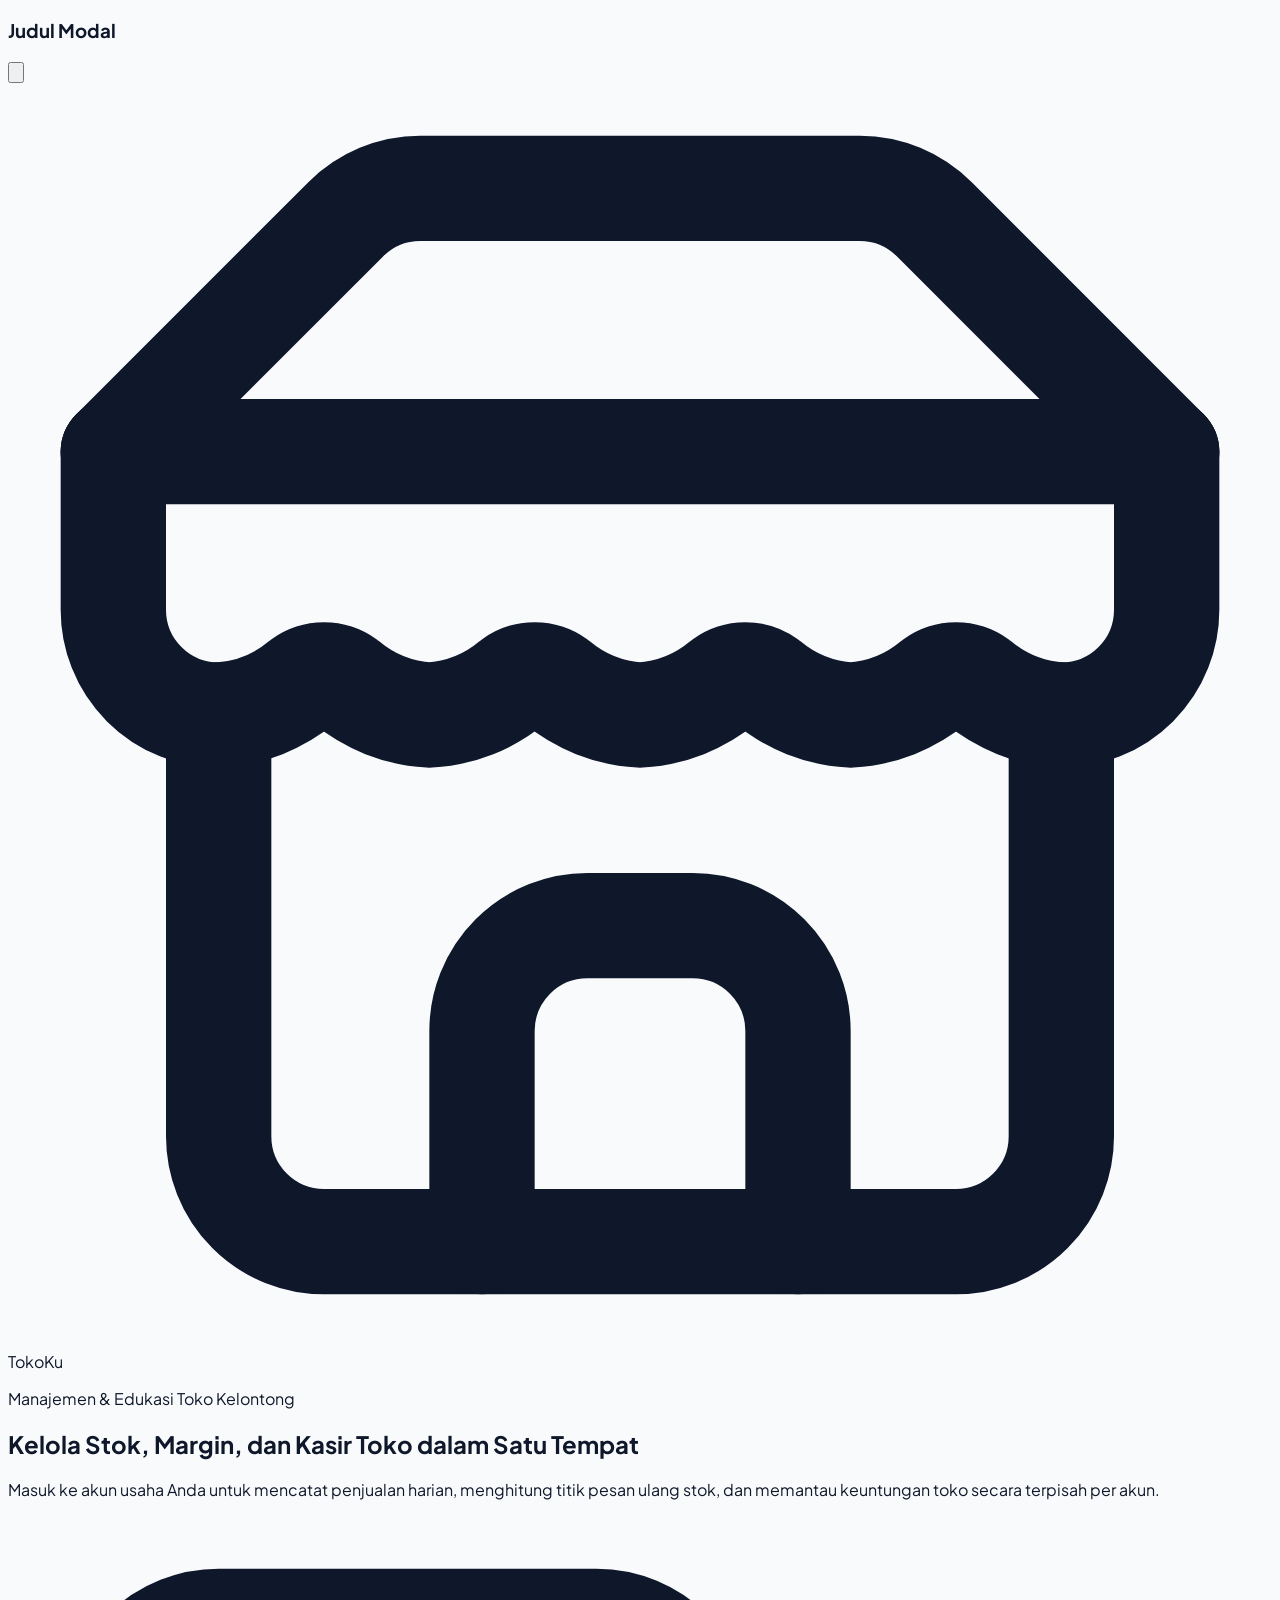
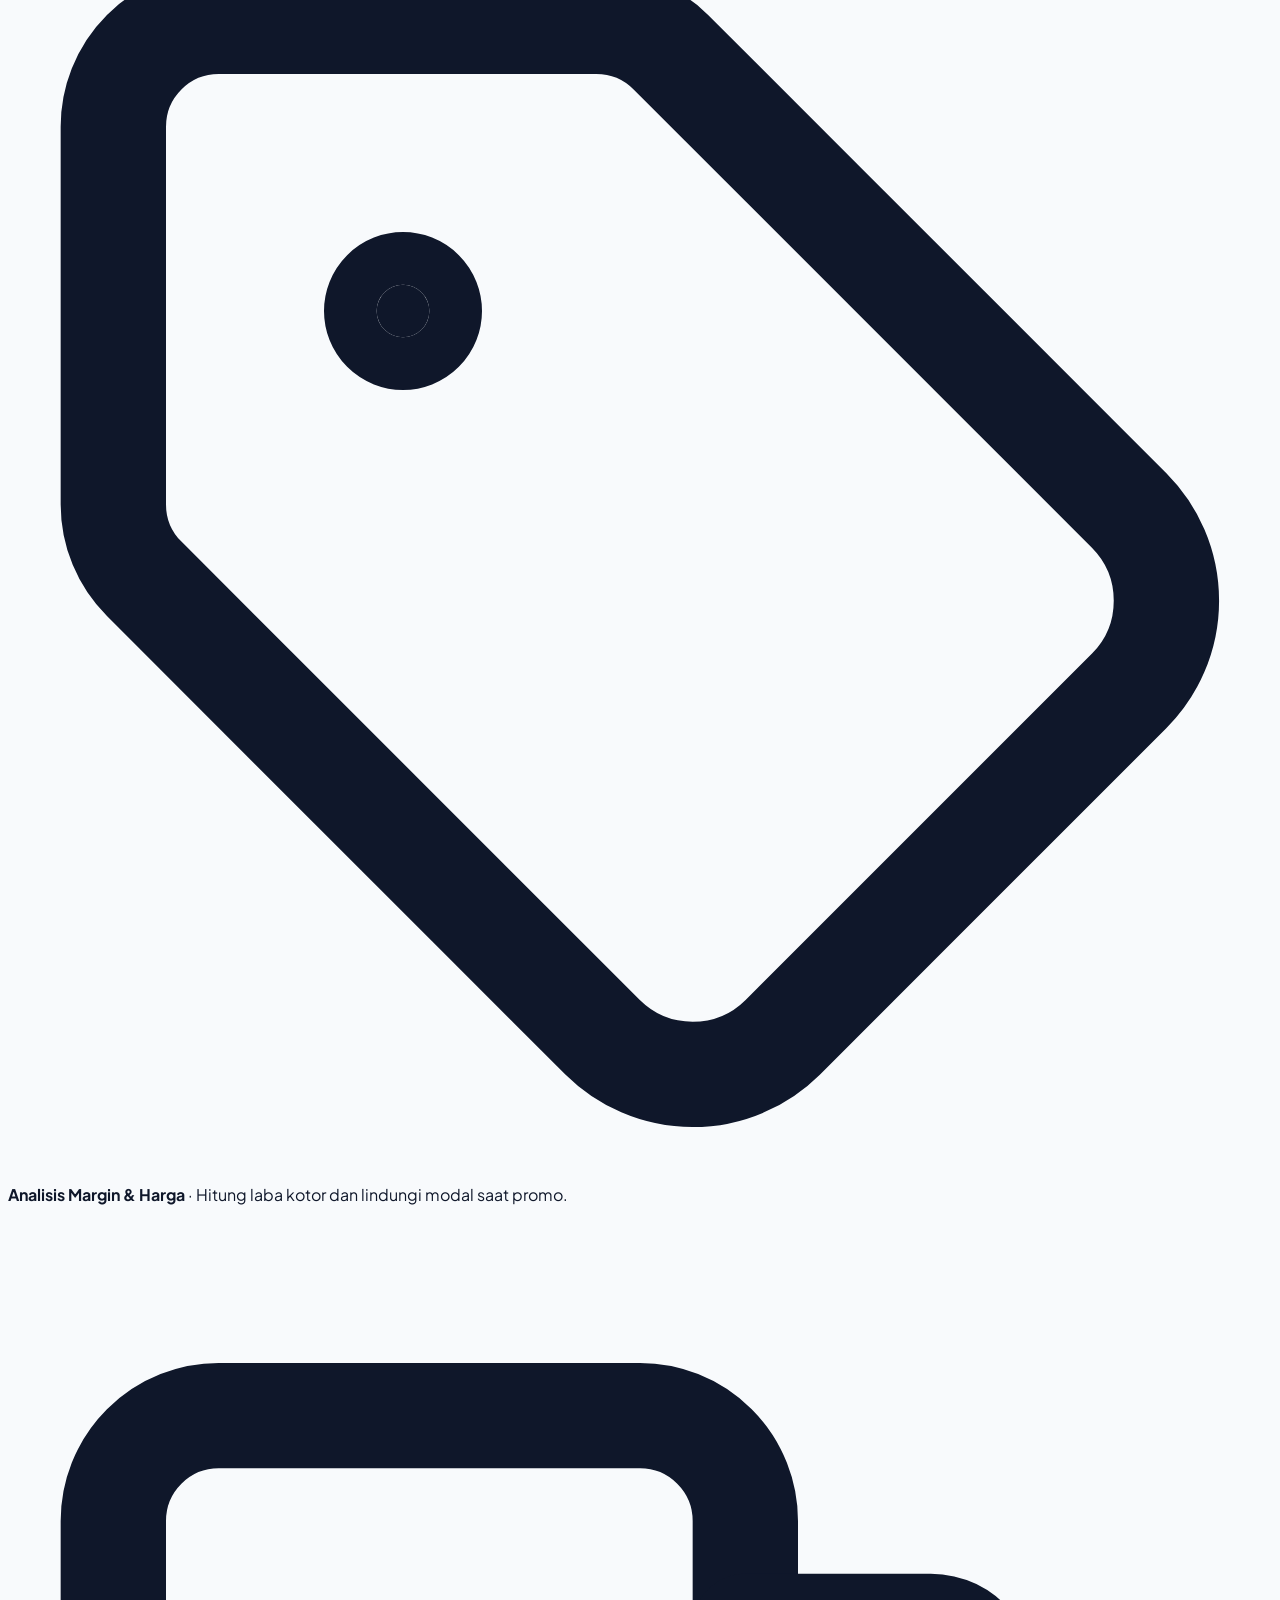
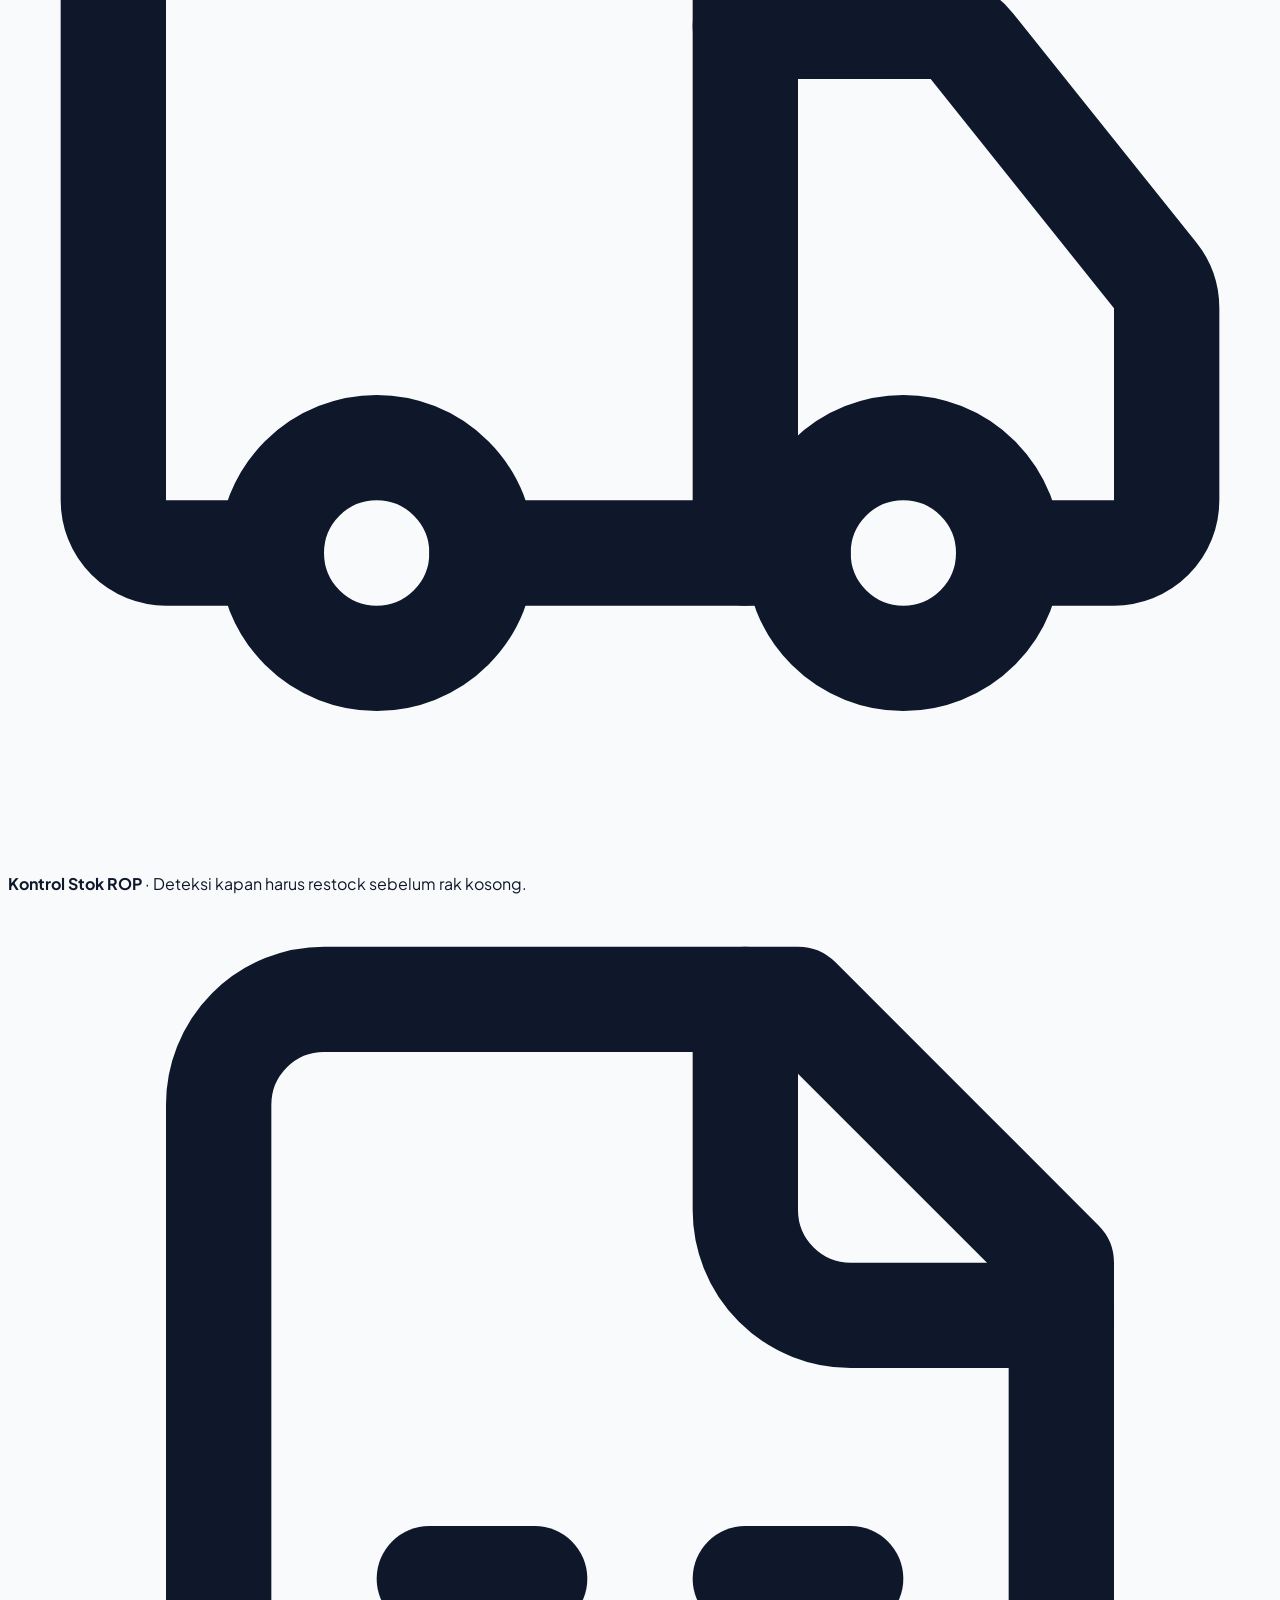
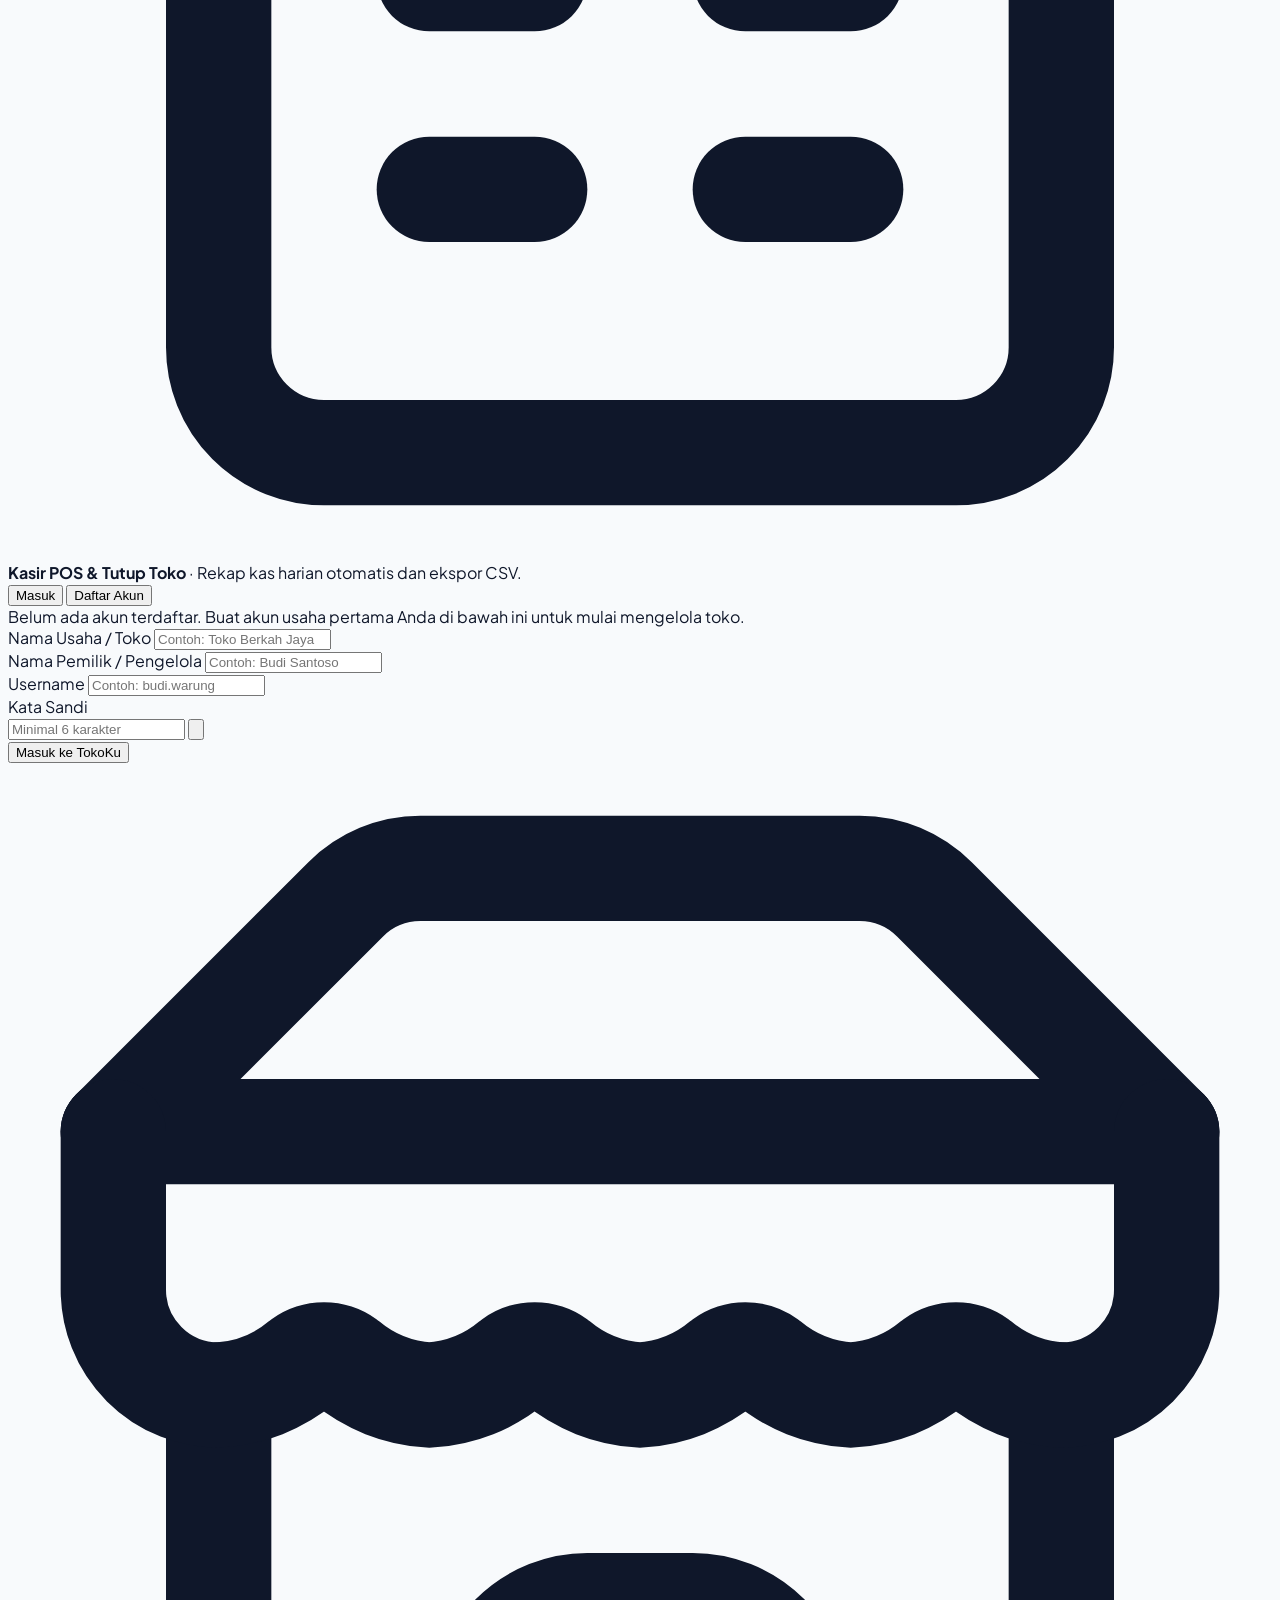
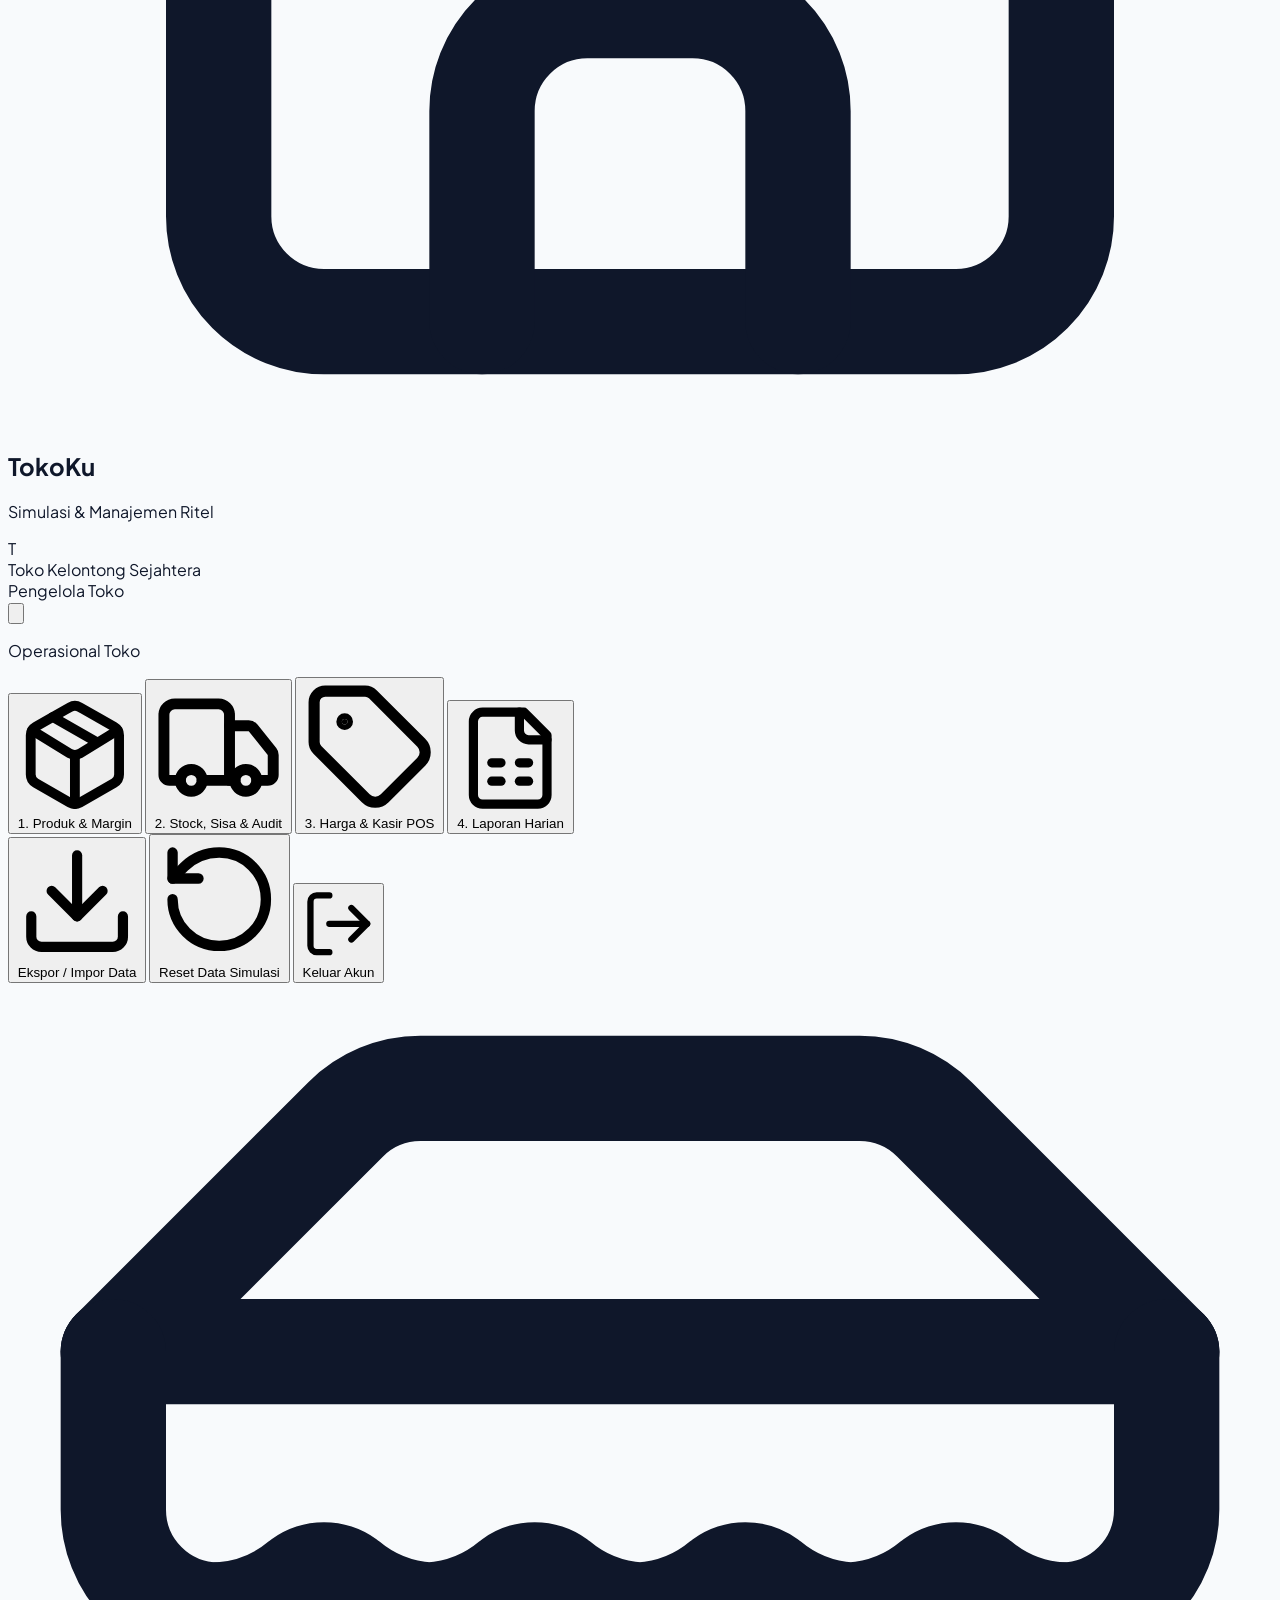
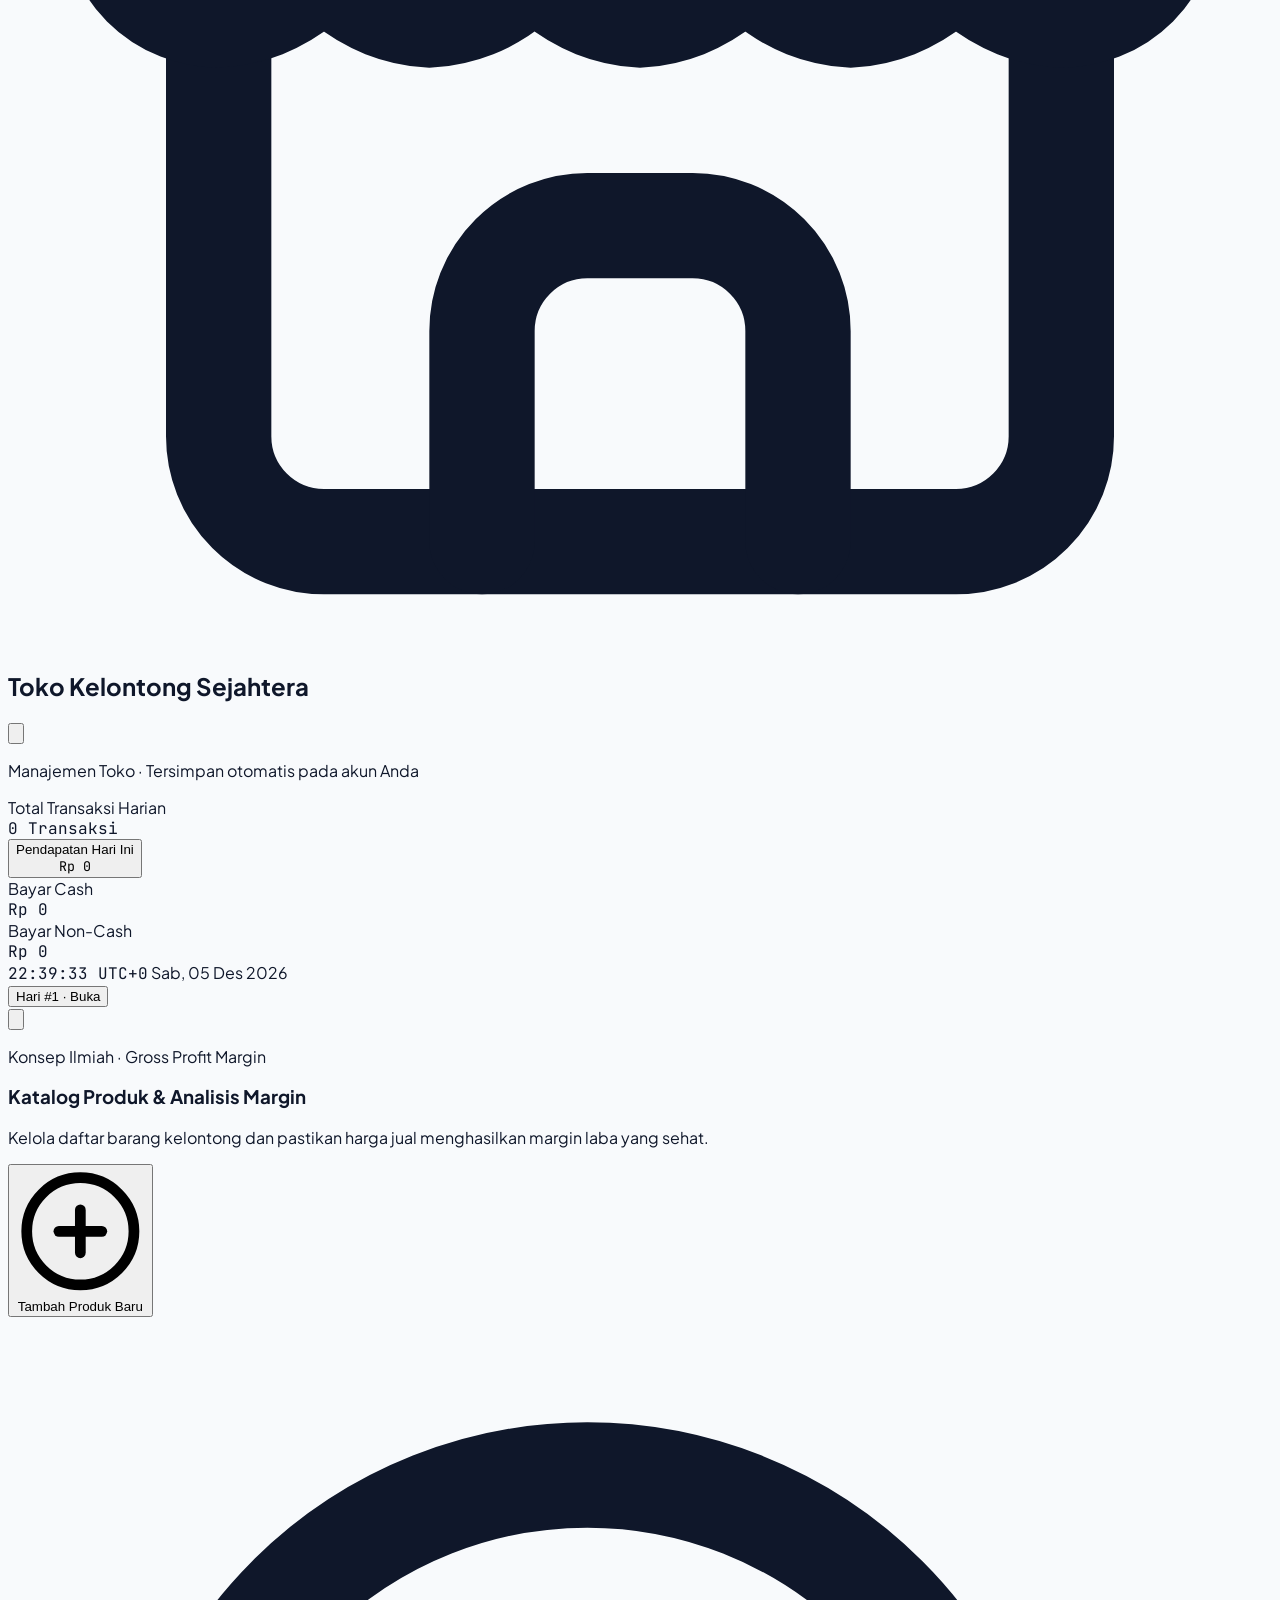
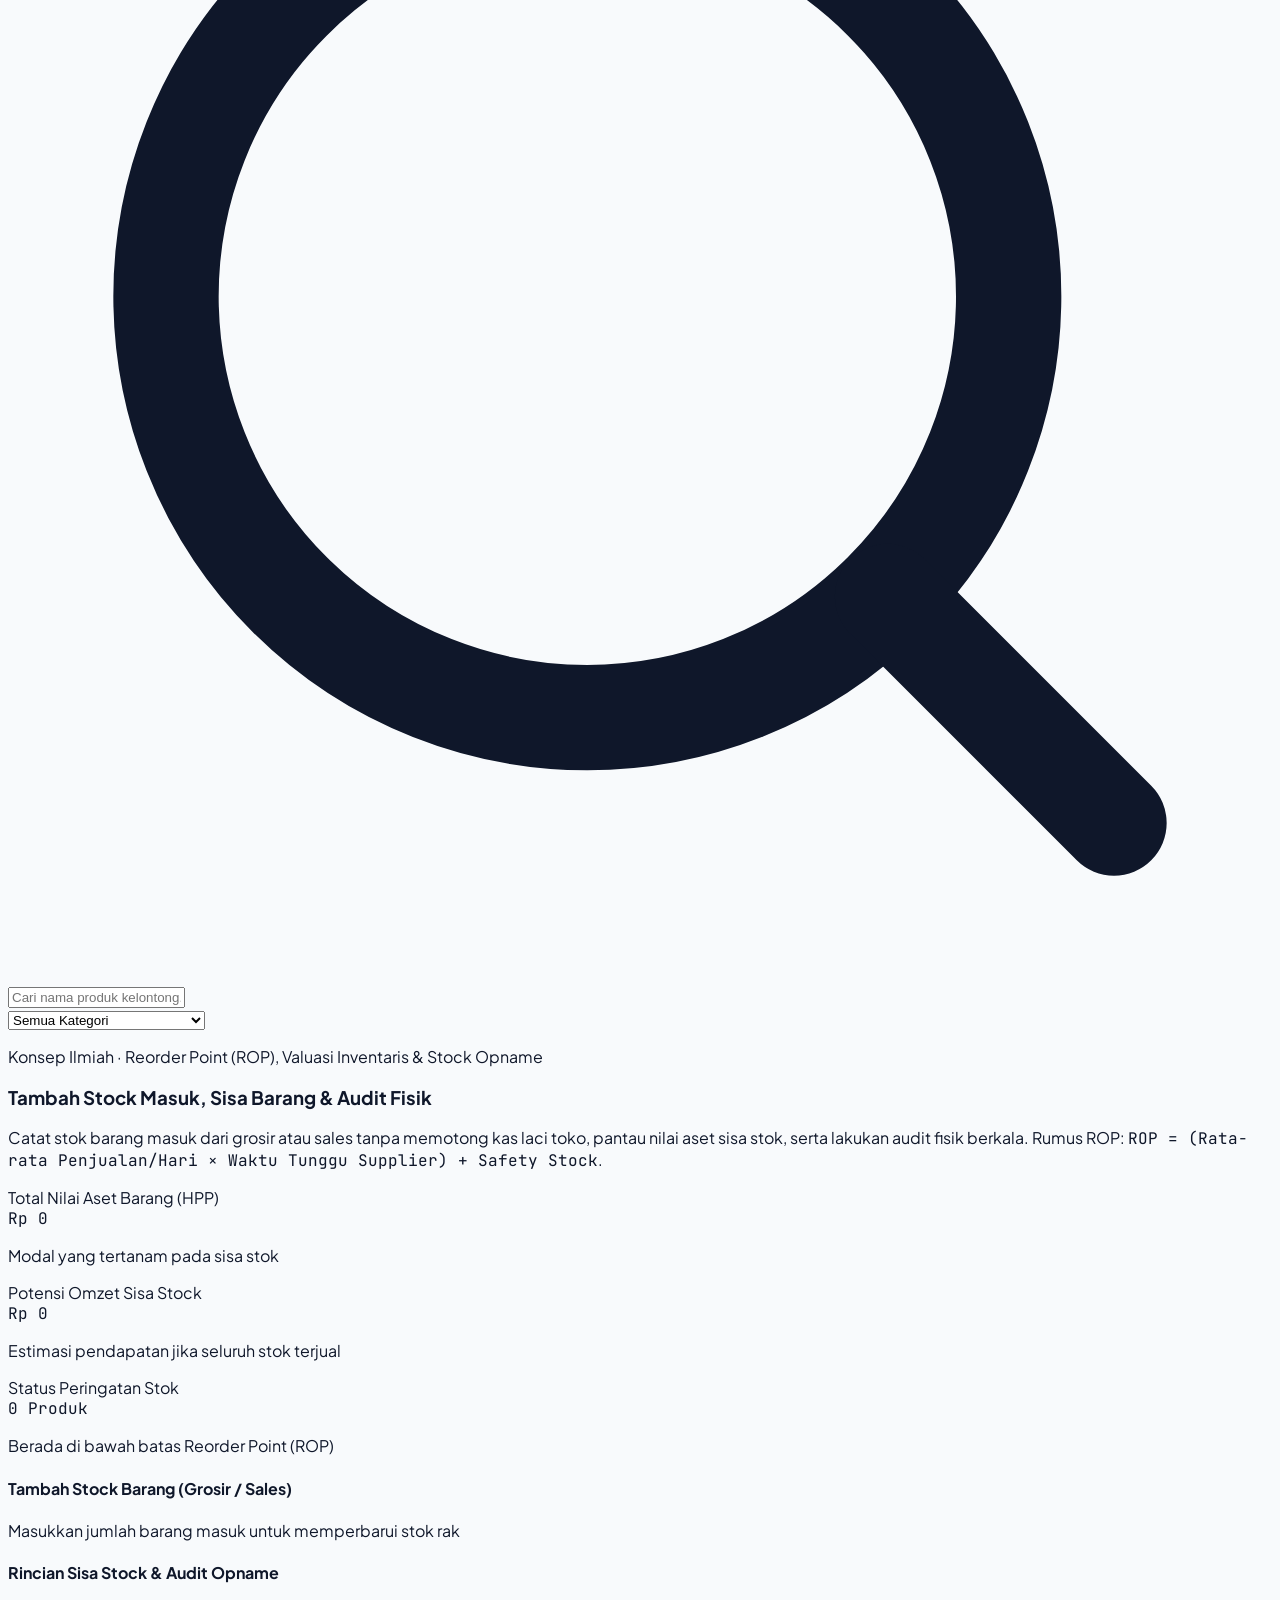
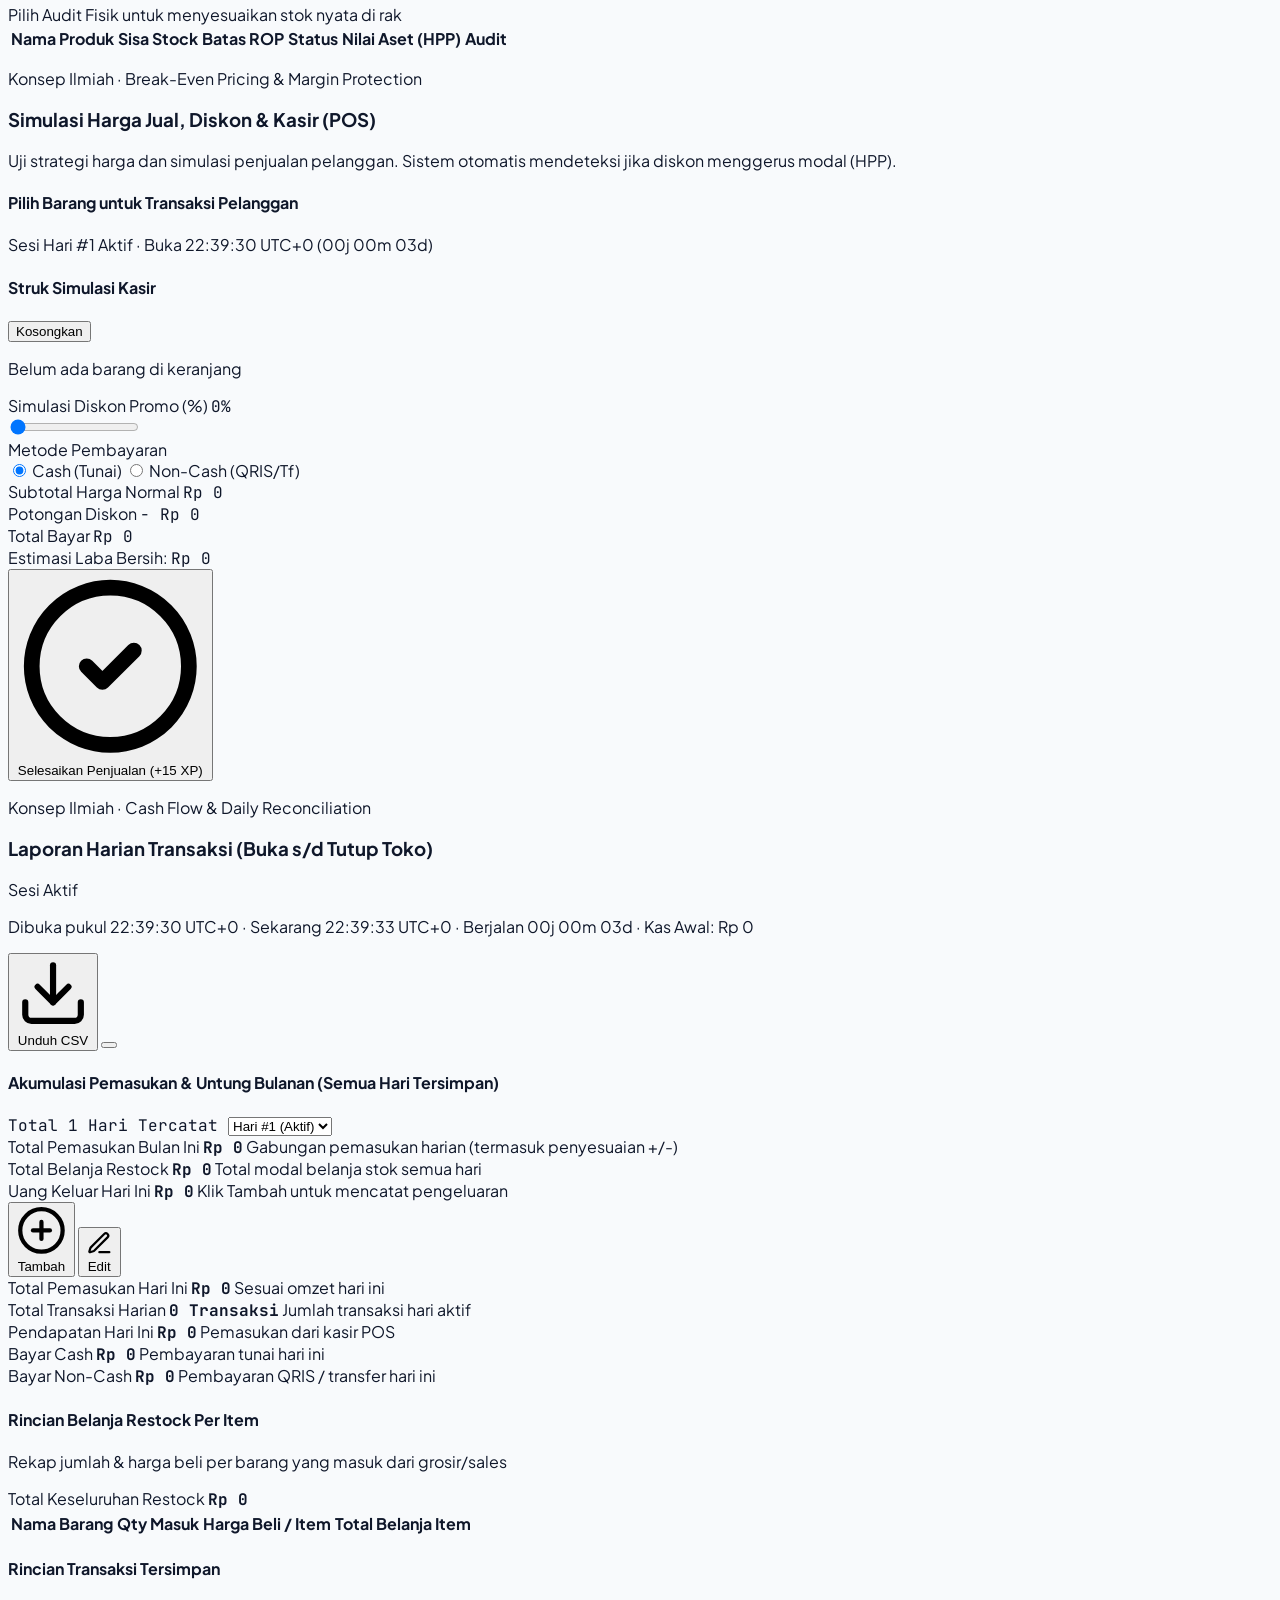
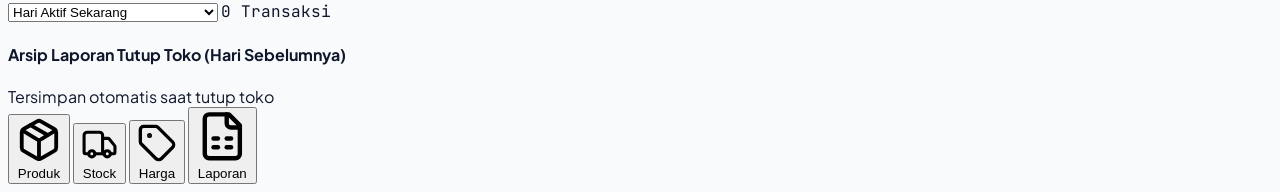
==== commit 0e8f061e: "feat: add realtime clock and improve state handling - Add realtime clock display to the dashboard he" ====
--- a/index.html
+++ b/index.html
@@ -409,14 +409,23 @@
               </div>
             </div>
 
-            <button
-              type="button"
-              id="store-shift-btn"
-              class="px-4 py-2 min-h-[40px] rounded-xl text-xs sm:text-sm font-bold flex items-center gap-2 transition cursor-pointer whitespace-nowrap shrink-0"
-            >
-              <span id="store-shift-icon" class="shrink-0"></span>
-              <span id="store-shift-label">Hari #1 &middot; Buka</span>
-            </button>
+            <div class="flex items-center gap-2.5 shrink-0">
+              <div class="hidden sm:flex flex-col items-end text-right leading-tight">
+                <span
+                  id="header-realtime-clock"
+                  class="text-xs font-bold font-mono tabular-nums text-slate-800"
+                >--:--:--</span>
+                <span id="header-realtime-date" class="text-[11px] text-slate-500">Memuat waktu...</span>
+              </div>
+              <button
+                type="button"
+                id="store-shift-btn"
+                class="px-4 py-2 min-h-[40px] rounded-xl text-xs sm:text-sm font-bold flex items-center gap-2 transition cursor-pointer whitespace-nowrap shrink-0"
+              >
+                <span id="store-shift-icon" class="shrink-0"></span>
+                <span id="store-shift-label">Hari #1 &middot; Buka</span>
+              </button>
+            </div>
 
             <button
               type="button"
@@ -753,30 +762,41 @@
                   id="monthly-total-restock"
                   class="text-xl sm:text-2xl font-extrabold font-mono tabular-nums text-amber-200 mt-1 block"
                 >Rp 0</strong>
-                <span class="text-xs text-teal-200">Total modal belanja stok semua hari</span>
-              </div>
-              <div class="border-r-0 sm:border-r border-teal-700/80 sm:pr-4">
-                <div class="flex items-center justify-between gap-2">
-                  <span id="monthly-expense-label" class="text-xs text-amber-200 font-semibold">
+                <span id="monthly-restock-note" class="text-xs text-teal-200">Total modal belanja stok semua hari</span>
+              </div>
+              <div class="border-r-0 sm:border-r border-teal-700/80 sm:pr-4 flex flex-col justify-between">
+                <div>
+                  <span id="monthly-expense-label" class="text-xs text-amber-200 font-semibold block">
                     Uang Keluar Hari Ini
                   </span>
+                  <strong
+                    id="monthly-today-expense"
+                    class="text-xl sm:text-2xl font-extrabold font-mono tabular-nums text-amber-300 mt-1 block"
+                  >Rp 0</strong>
+                  <span id="monthly-today-expense-note" class="text-xs text-teal-100 block mt-0.5">
+                    Klik Tambah untuk mencatat pengeluaran
+                  </span>
+                </div>
+                <div class="flex items-center justify-center gap-1.5 mt-2.5">
+                  <button
+                    type="button"
+                    id="add-expense-btn"
+                    aria-label="Tambah daftar uang keluar hari ini"
+                    class="inline-flex items-center justify-center gap-1 px-2.5 py-1 rounded-lg bg-amber-400 hover:bg-amber-300 text-slate-950 text-[11px] font-bold transition cursor-pointer whitespace-nowrap"
+                  >
+                    <span data-icon="plus-circle" data-icon-class="w-3 h-3" class="shrink-0"></span>
+                    <span>Tambah</span>
+                  </button>
                   <button
                     type="button"
                     id="edit-today-income-btn"
-                    aria-label="Edit uang keluar hari ini"
-                    class="inline-flex items-center gap-1 px-2.5 py-1 rounded-lg bg-teal-800 hover:bg-teal-700 text-amber-200 border border-teal-600 text-[11px] font-bold transition cursor-pointer shrink-0"
+                    aria-label="Kelola dan edit uang keluar hari ini"
+                    class="inline-flex items-center justify-center gap-1 px-2.5 py-1 rounded-lg bg-teal-800 hover:bg-teal-700 text-amber-200 border border-teal-600 text-[11px] font-bold transition cursor-pointer whitespace-nowrap"
                   >
                     <span data-icon="edit-3" data-icon-class="w-3 h-3" class="shrink-0"></span>
                     <span>Edit</span>
                   </button>
                 </div>
-                <strong
-                  id="monthly-today-expense"
-                  class="text-xl sm:text-2xl font-extrabold font-mono tabular-nums text-amber-300 mt-1 block"
-                >Rp 0</strong>
-                <span id="monthly-today-expense-note" class="text-xs text-teal-100 block">
-                  Klik Edit untuk mencatat uang keluar
-                </span>
               </div>
               <div>
                 <span id="monthly-today-income-label" class="text-xs text-emerald-200 font-semibold block">
@@ -826,6 +846,38 @@
                 class="text-lg sm:text-xl font-extrabold font-mono tabular-nums text-sky-700 mt-1 block"
               >Rp 0</strong>
               <span id="daily-noncash-sub" class="text-xs text-slate-500">Pembayaran QRIS / transfer hari ini</span>
+            </div>
+          </div>
+
+          <!-- Rincian Belanja Restock Per Item -->
+          <div class="bg-white rounded-2xl border border-slate-200 overflow-hidden">
+            <div class="px-5 py-4 border-b border-slate-200 flex flex-col sm:flex-row sm:items-center justify-between gap-2">
+              <div>
+                <h4 class="font-bold text-slate-900">Rincian Belanja Restock Per Item</h4>
+                <p id="restock-breakdown-subtitle" class="text-xs text-slate-500">
+                  Rekap jumlah &amp; harga beli per barang yang masuk dari grosir/sales
+                </p>
+              </div>
+              <div class="text-left sm:text-right">
+                <span class="text-[11px] font-medium text-slate-500 block">Total Keseluruhan Restock</span>
+                <strong id="restock-breakdown-grand-total" class="text-base font-extrabold font-mono tabular-nums text-amber-700">
+                  Rp 0
+                </strong>
+              </div>
+            </div>
+            <div class="overflow-x-auto">
+              <table class="w-full text-left border-collapse">
+                <thead>
+                  <tr class="bg-slate-50 border-b border-slate-200 text-xs font-semibold text-slate-600">
+                    <th class="py-3 px-4">Nama Barang</th>
+                    <th class="py-3 px-4 text-center">Qty Masuk</th>
+                    <th class="py-3 px-4 text-right">Harga Beli / Item</th>
+                    <th class="py-3 px-4 text-right">Total Belanja Item</th>
+                  </tr>
+                </thead>
+                <tbody id="restock-breakdown-body" class="divide-y divide-slate-200 text-sm"></tbody>
+                <tfoot id="restock-breakdown-foot" class="bg-slate-50 border-t border-slate-200 text-sm font-bold"></tfoot>
+              </table>
             </div>
           </div>
 
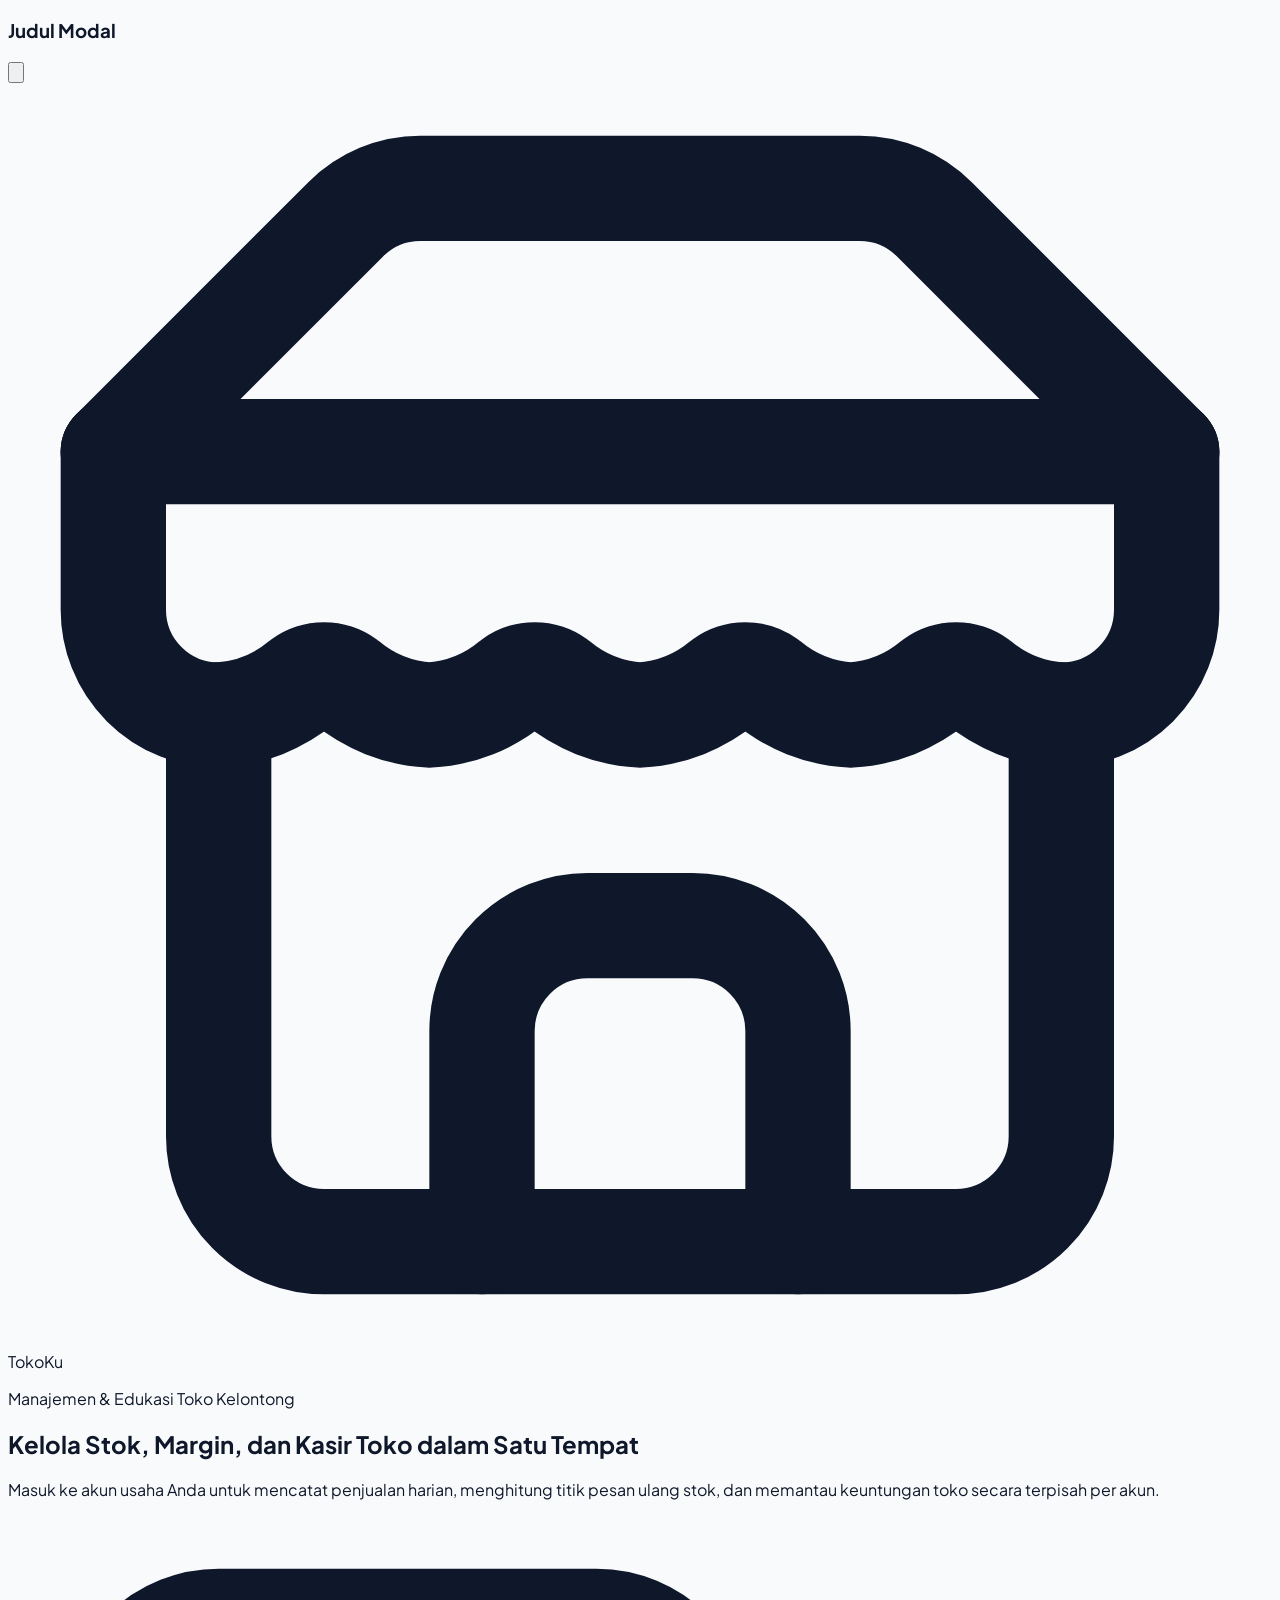
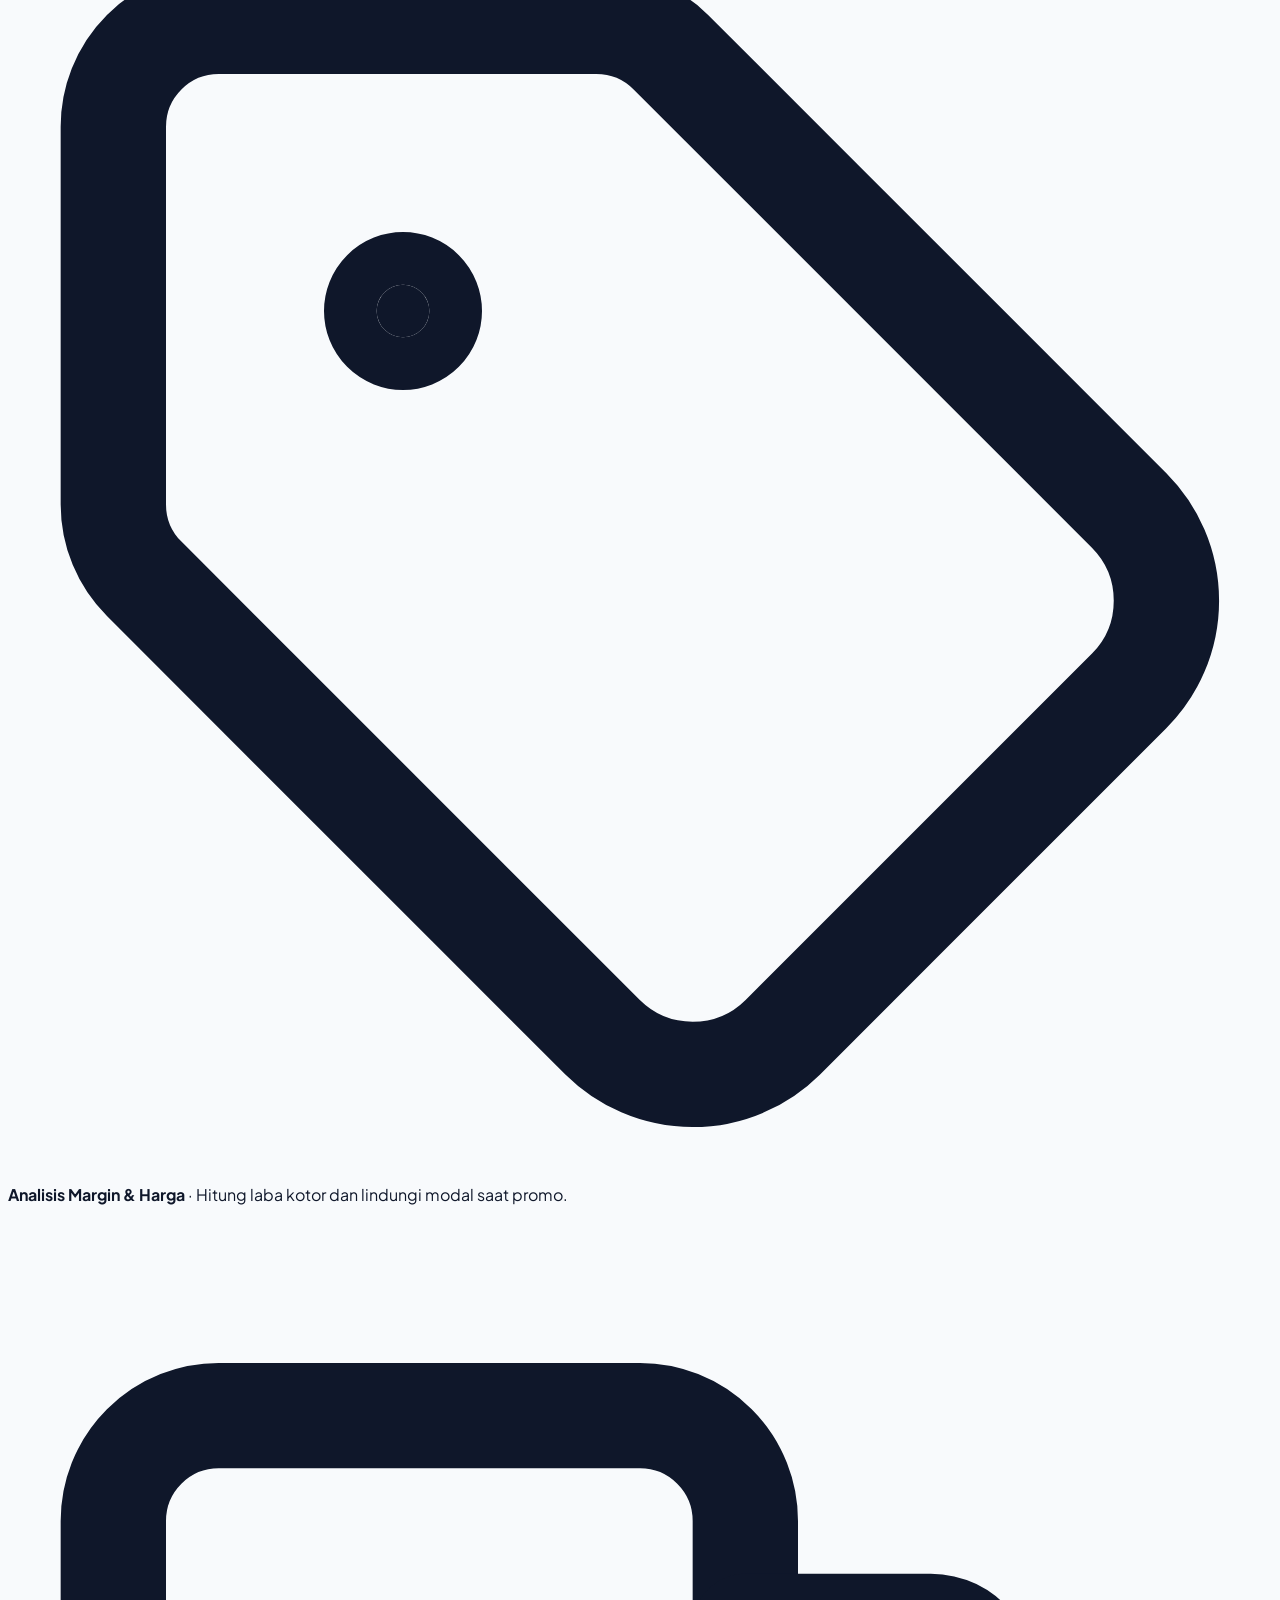
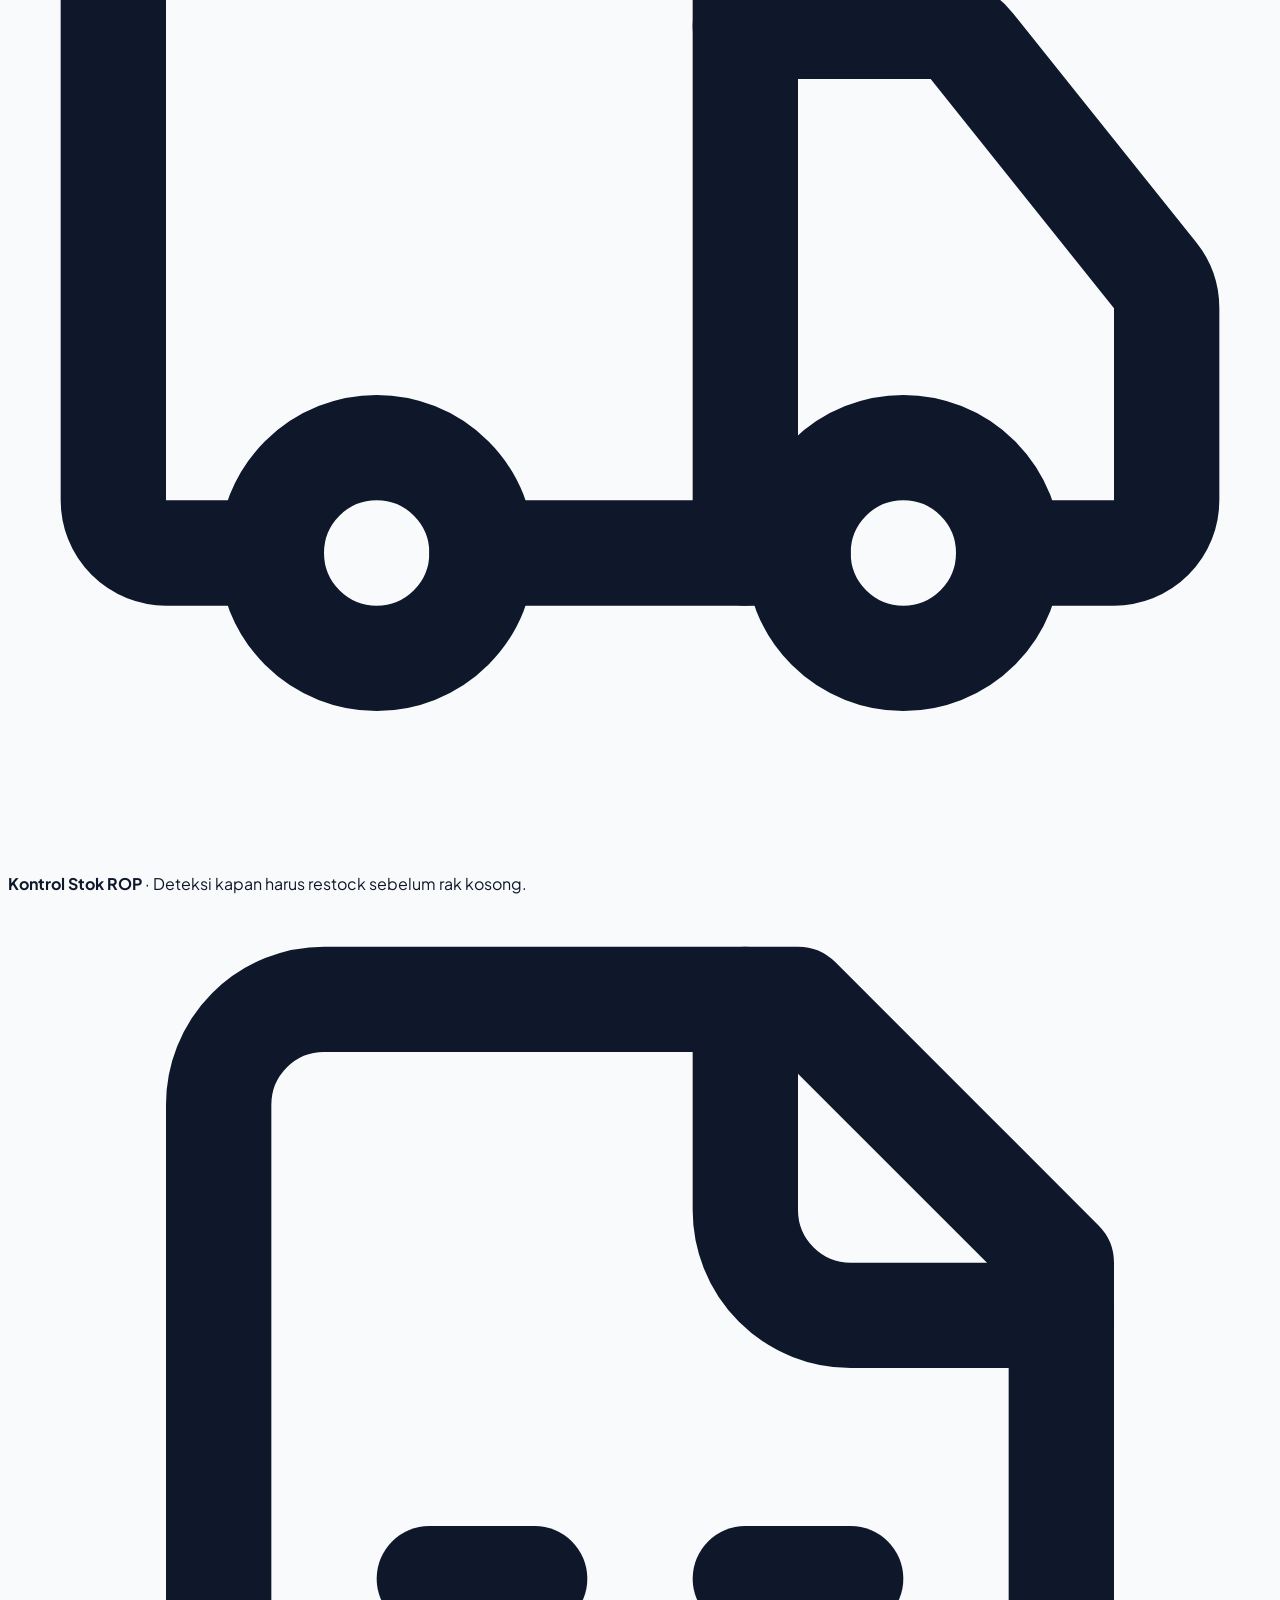
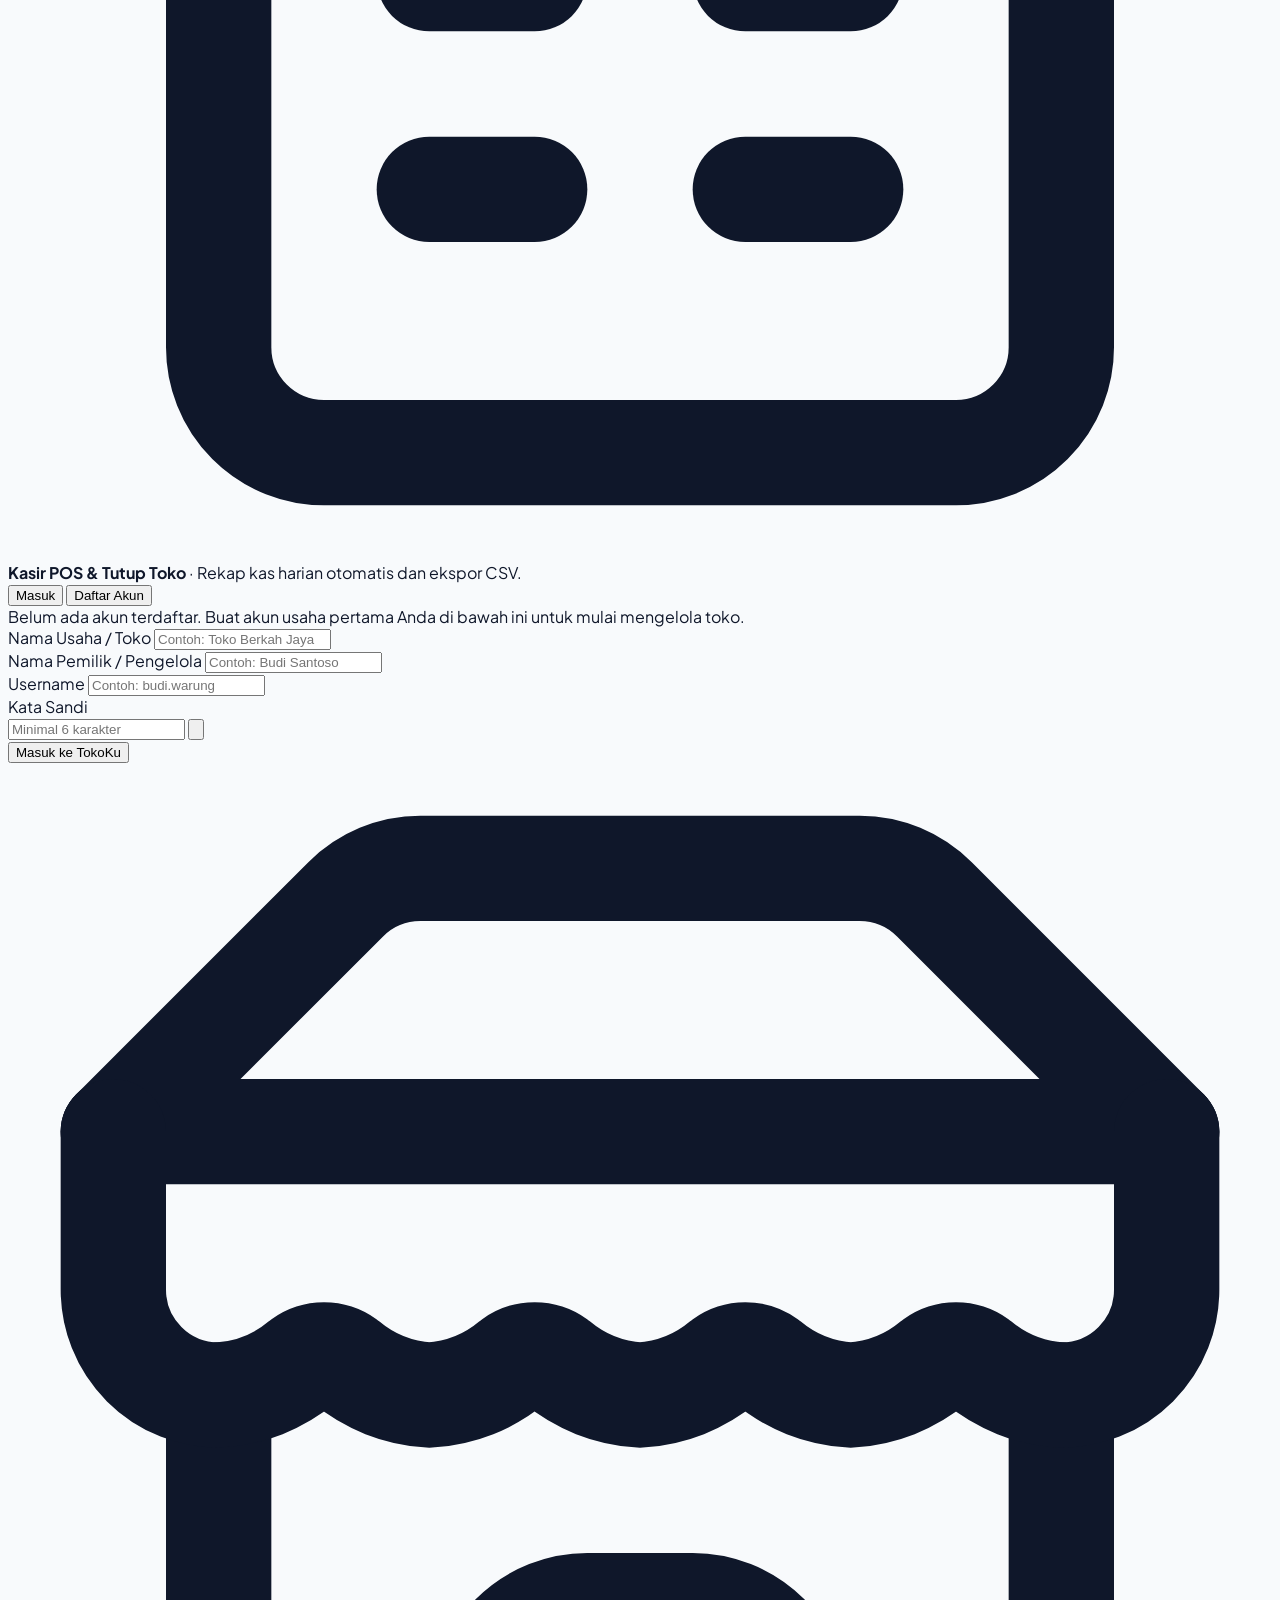
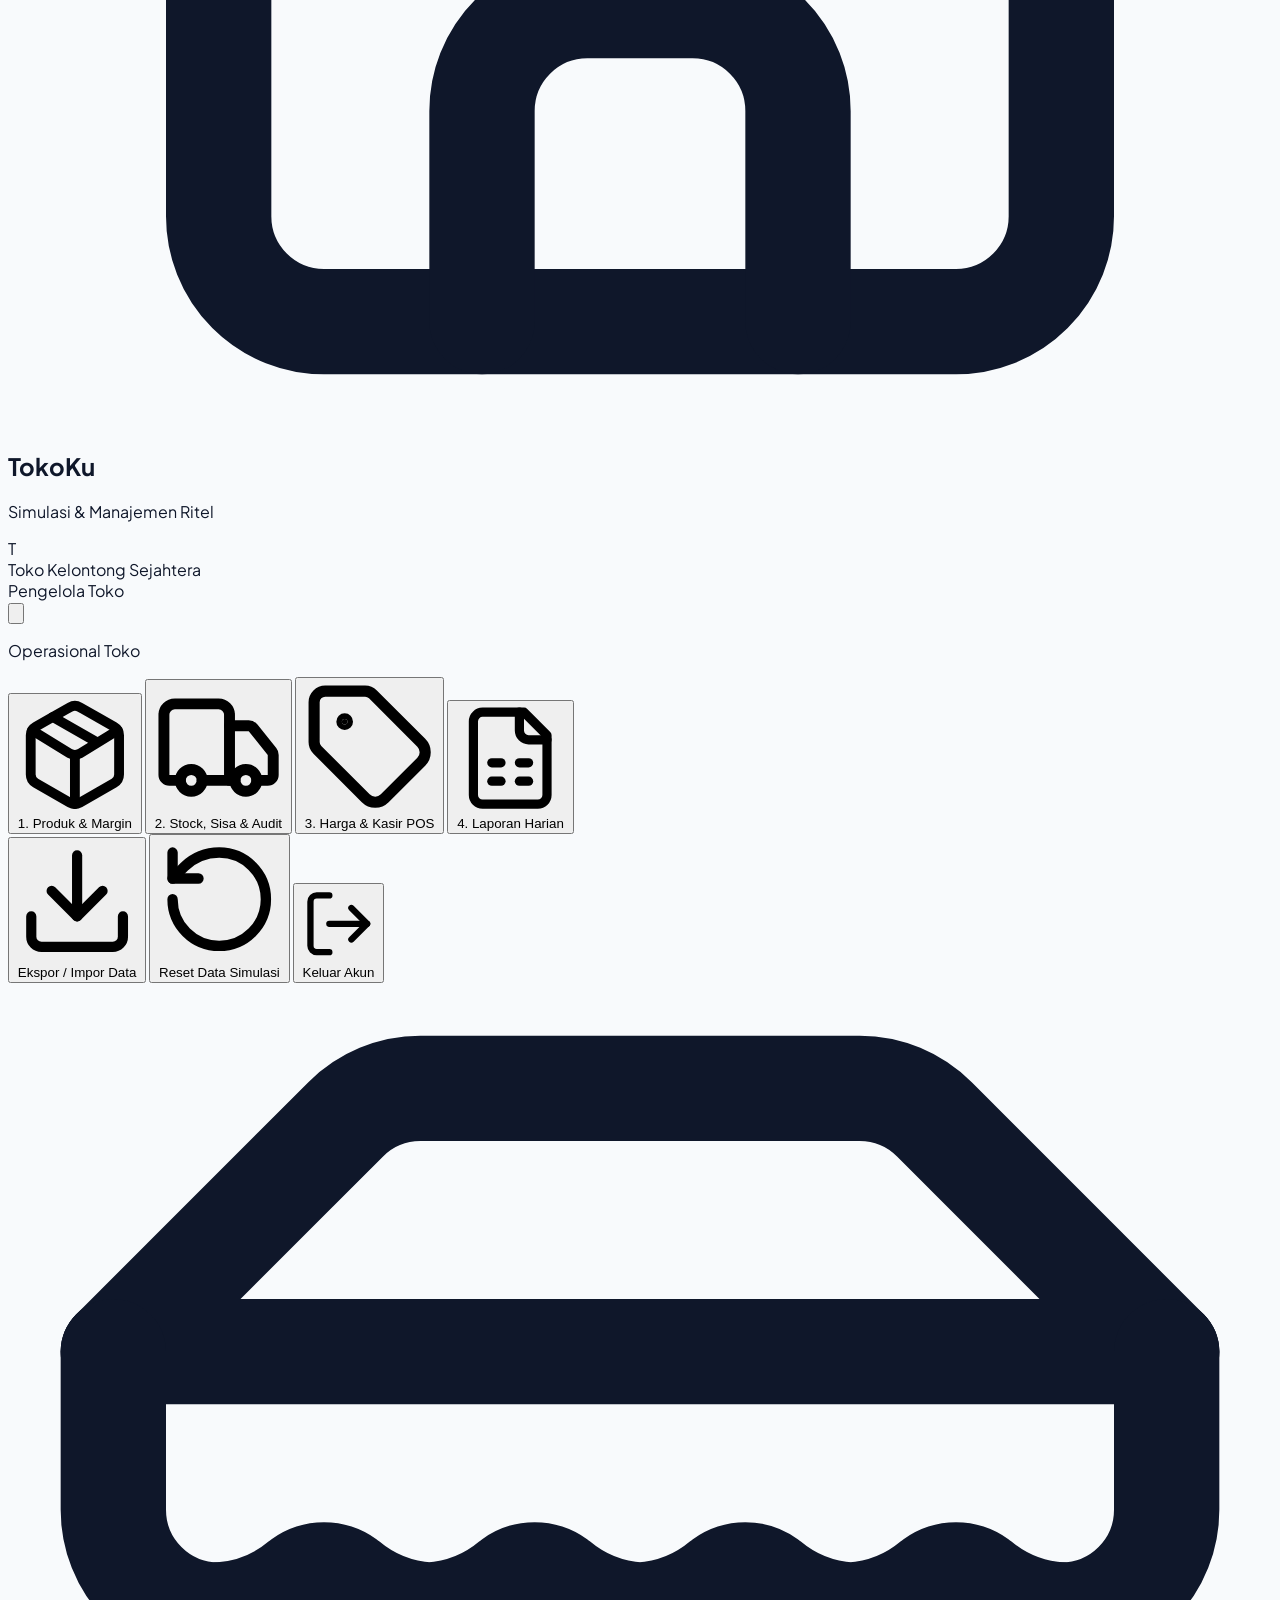
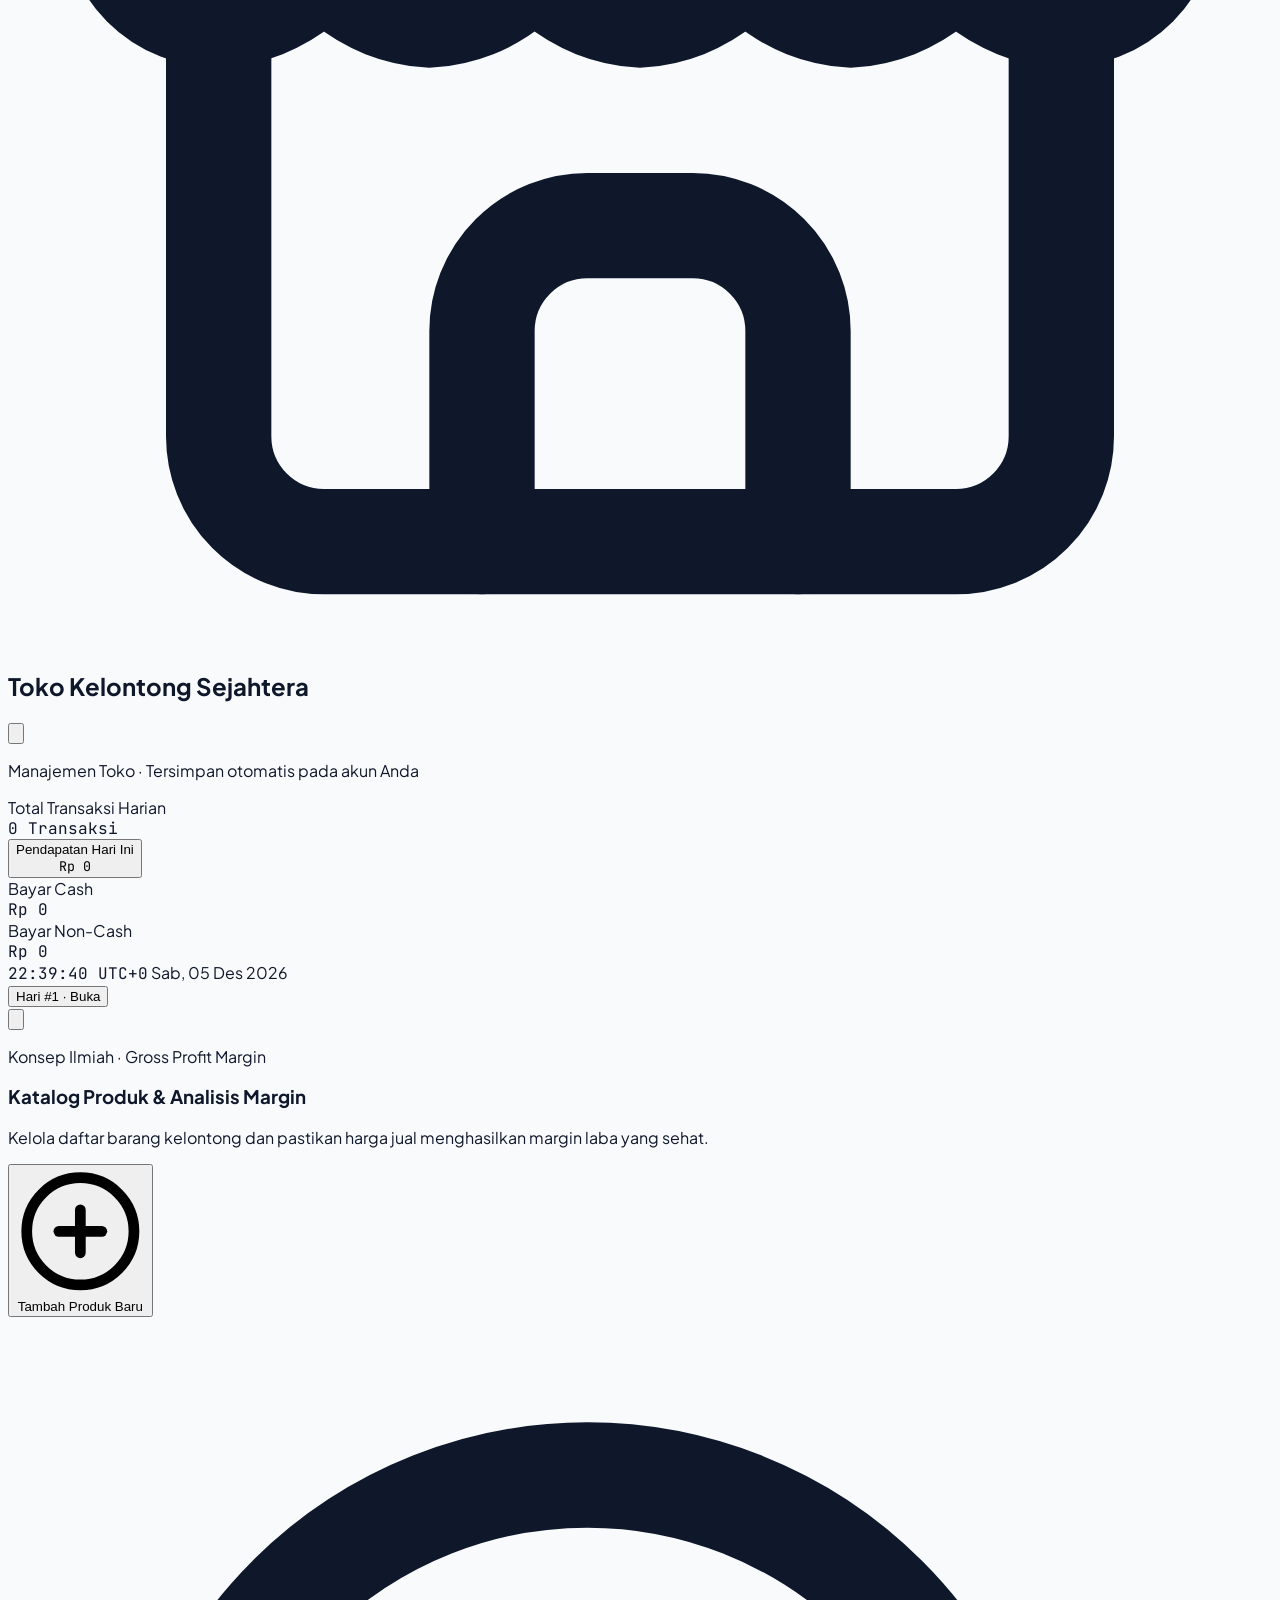
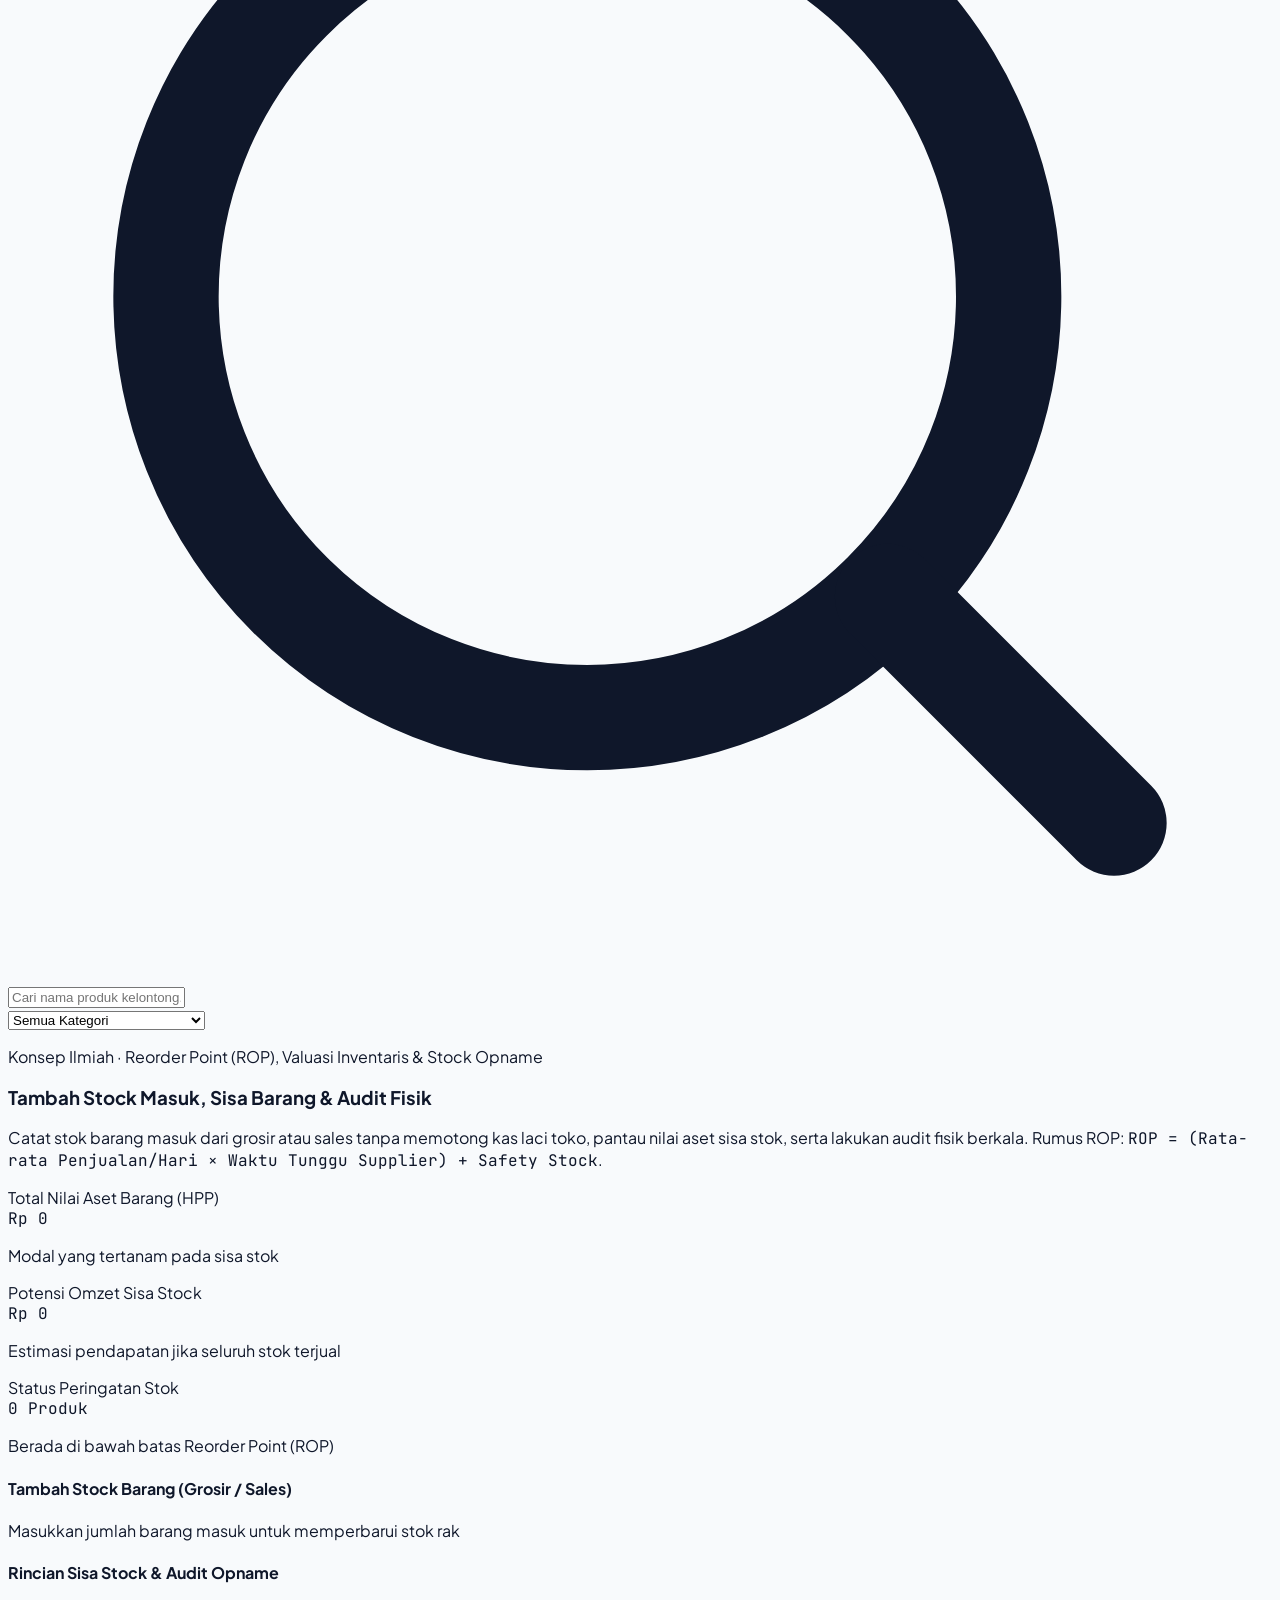
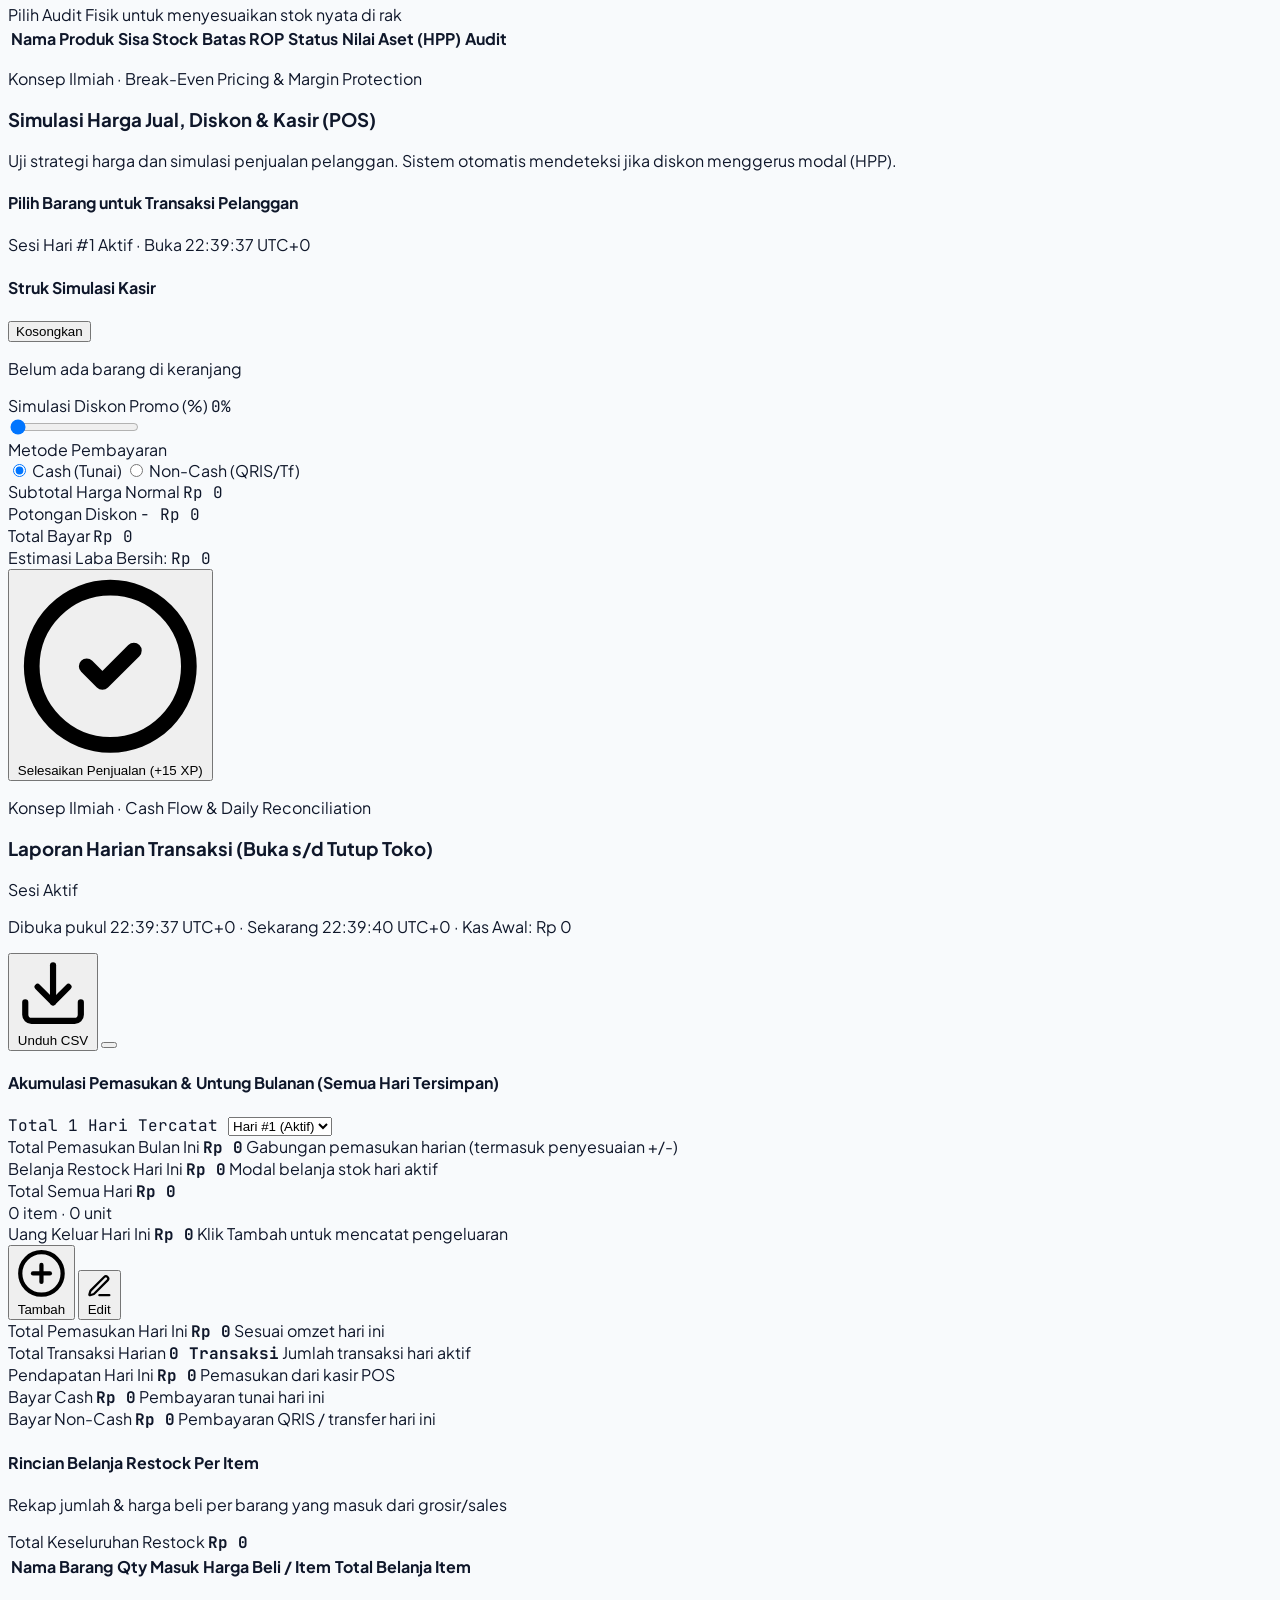
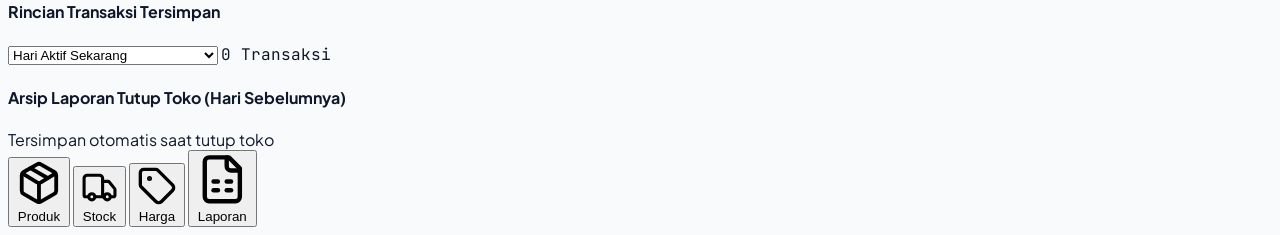
==== commit 8d2add7d: "feat(session): add date tracking to daily sessions Implement `dateKey` in the daily session state to" ====
--- a/index.html
+++ b/index.html
@@ -745,7 +745,7 @@
                 </select>
               </div>
             </div>
-            <div class="grid grid-cols-1 sm:grid-cols-2 lg:grid-cols-4 gap-4 pt-4">
+            <div id="monthly-summary-grid" class="grid grid-cols-1 sm:grid-cols-2 lg:grid-cols-4 gap-4 pt-4">
               <div class="border-r-0 sm:border-r border-teal-700/80 sm:pr-4">
                 <span class="text-xs text-teal-100 font-medium block">Total Pemasukan Bulan Ini</span>
                 <strong
@@ -756,15 +756,31 @@
                   Gabungan pemasukan harian (termasuk penyesuaian +/-)
                 </span>
               </div>
-              <div class="border-r-0 lg:border-r border-teal-700/80 lg:pr-4">
-                <span class="text-xs text-teal-100 font-medium block">Total Belanja Restock</span>
-                <strong
-                  id="monthly-total-restock"
-                  class="text-xl sm:text-2xl font-extrabold font-mono tabular-nums text-amber-200 mt-1 block"
-                >Rp 0</strong>
-                <span id="monthly-restock-note" class="text-xs text-teal-200">Total modal belanja stok semua hari</span>
-              </div>
-              <div class="border-r-0 sm:border-r border-teal-700/80 sm:pr-4 flex flex-col justify-between">
+              <div class="border-r-0 lg:border-r border-teal-700/80 lg:pr-4 flex flex-col justify-between">
+                <div>
+                  <span id="monthly-restock-label" class="text-xs text-teal-100 font-medium block">
+                    Belanja Restock Hari Ini
+                  </span>
+                  <strong
+                    id="monthly-total-restock"
+                    class="text-xl sm:text-2xl font-extrabold font-mono tabular-nums text-amber-200 mt-1 block"
+                  >Rp 0</strong>
+                  <span id="monthly-restock-note" class="text-xs text-teal-200 block">Modal belanja stok hari aktif</span>
+                </div>
+                <div id="monthly-all-days-restock-wrap" class="mt-2.5 pt-2 border-t border-teal-700/70">
+                  <div class="flex items-baseline justify-between gap-2">
+                    <span class="text-[11px] text-teal-200 font-medium">Total Semua Hari</span>
+                    <strong
+                      id="monthly-all-days-restock"
+                      class="text-xs font-extrabold font-mono tabular-nums text-amber-100"
+                    >Rp 0</strong>
+                  </div>
+                  <span id="monthly-all-days-restock-note" class="text-[11px] text-teal-200/90 block">
+                    0 item &middot; 0 unit
+                  </span>
+                </div>
+              </div>
+              <div id="monthly-expense-card" class="border-r-0 sm:border-r border-teal-700/80 sm:pr-4 flex flex-col justify-between">
                 <div>
                   <span id="monthly-expense-label" class="text-xs text-amber-200 font-semibold block">
                     Uang Keluar Hari Ini
@@ -859,7 +875,9 @@
                 </p>
               </div>
               <div class="text-left sm:text-right">
-                <span class="text-[11px] font-medium text-slate-500 block">Total Keseluruhan Restock</span>
+                <span id="restock-breakdown-total-label" class="text-[11px] font-medium text-slate-500 block">
+                  Total Keseluruhan Restock
+                </span>
                 <strong id="restock-breakdown-grand-total" class="text-base font-extrabold font-mono tabular-nums text-amber-700">
                   Rp 0
                 </strong>
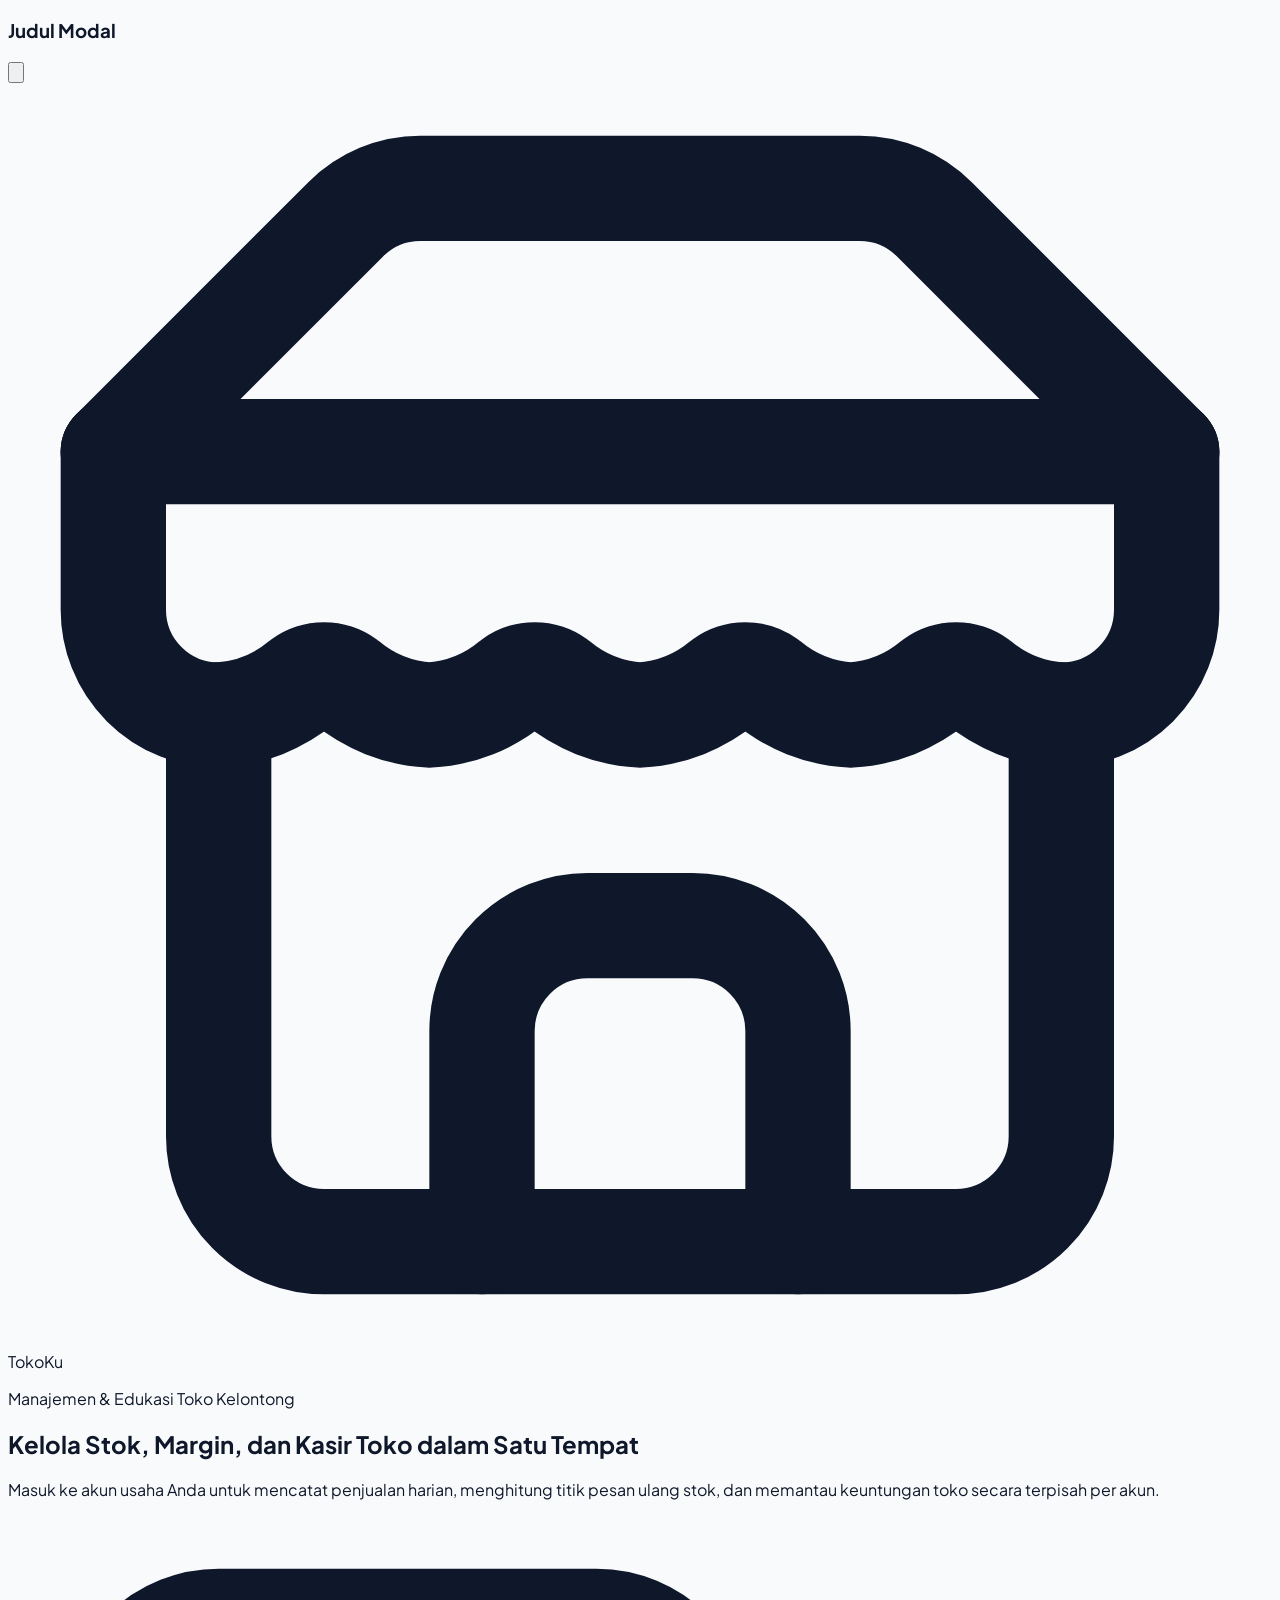
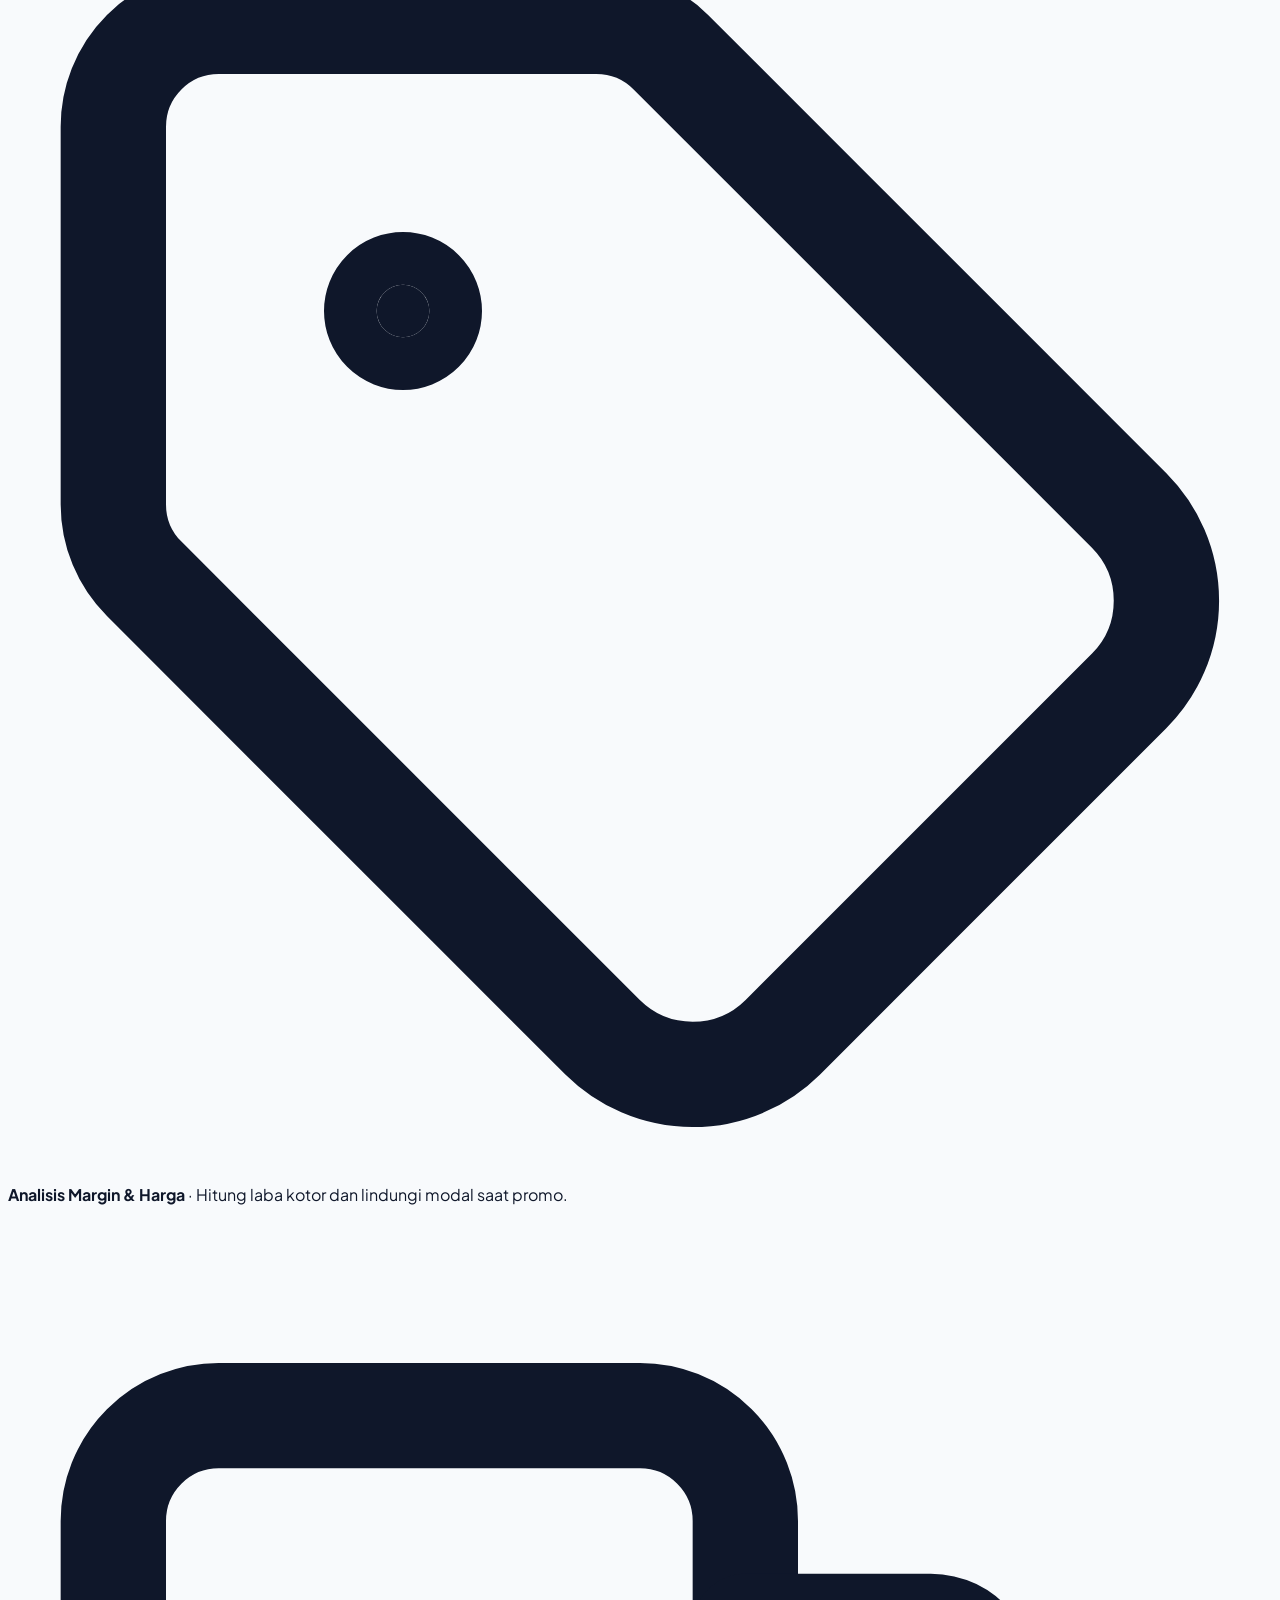
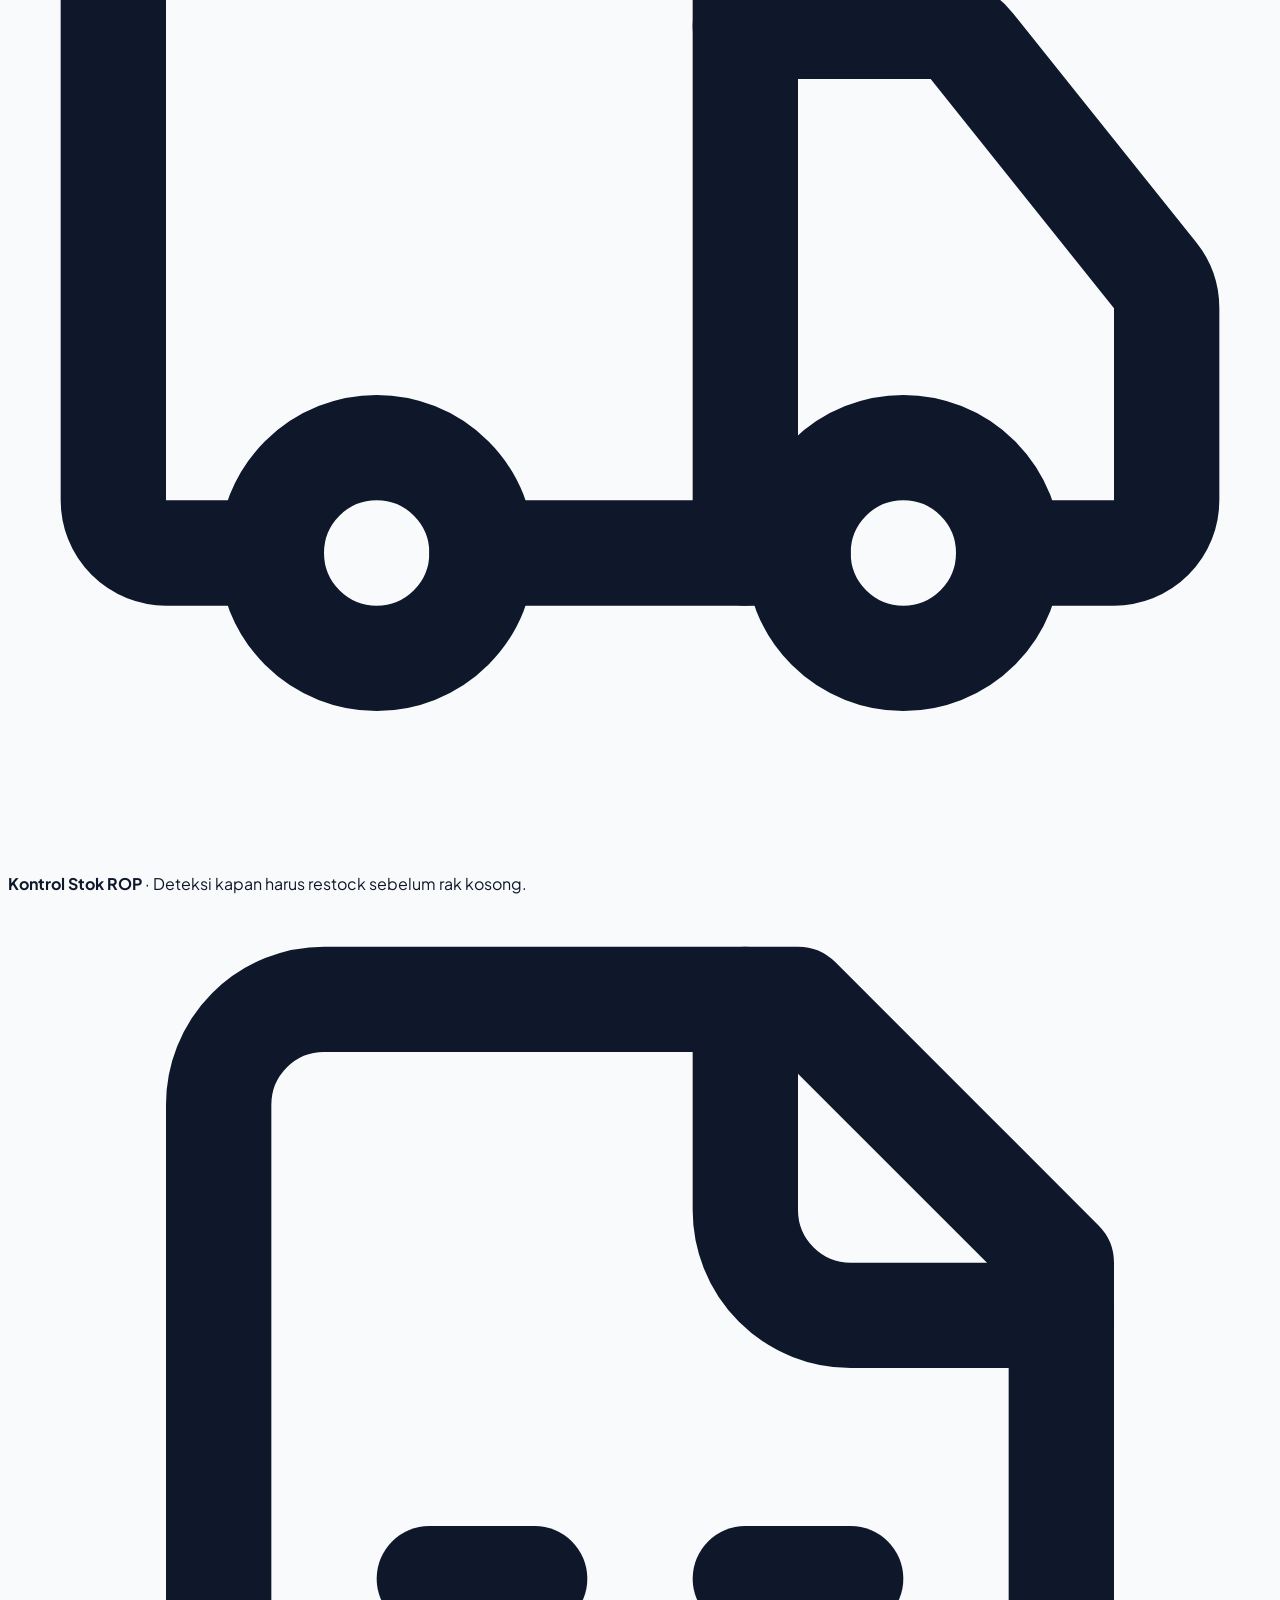
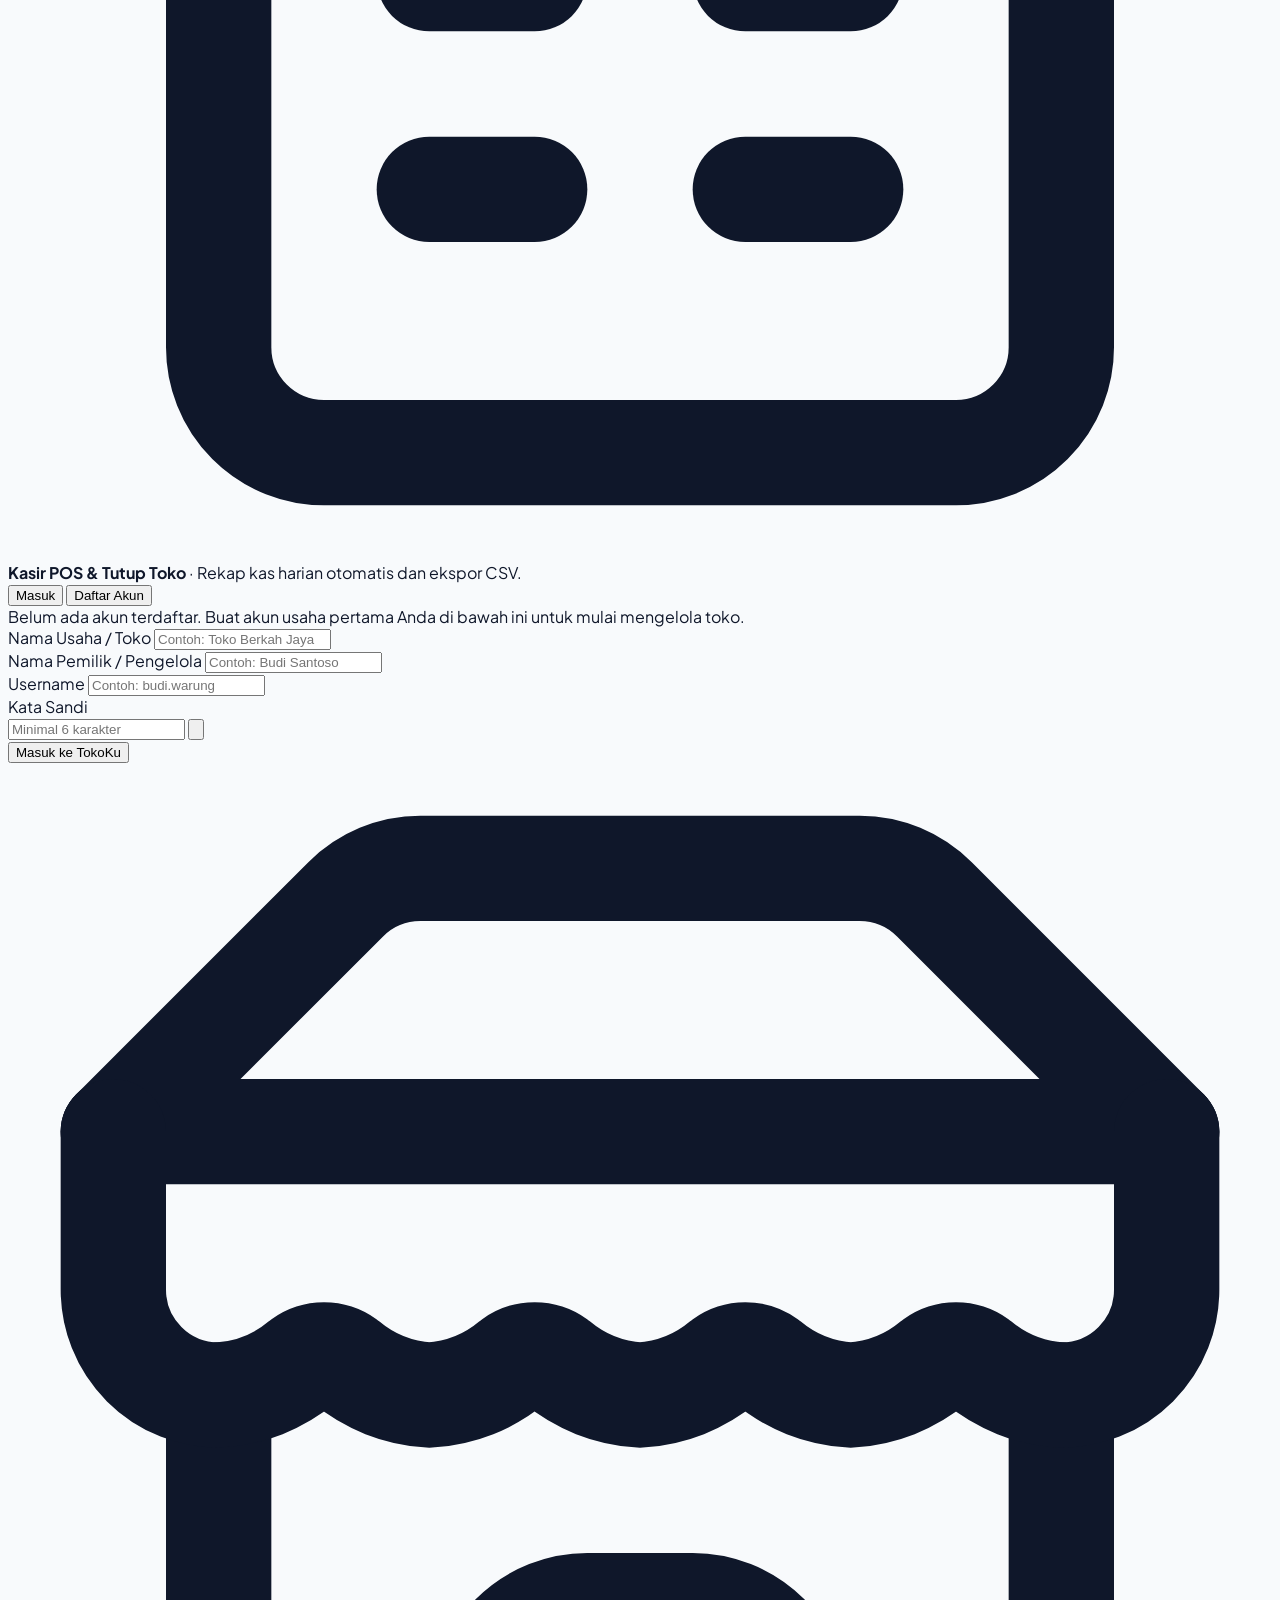
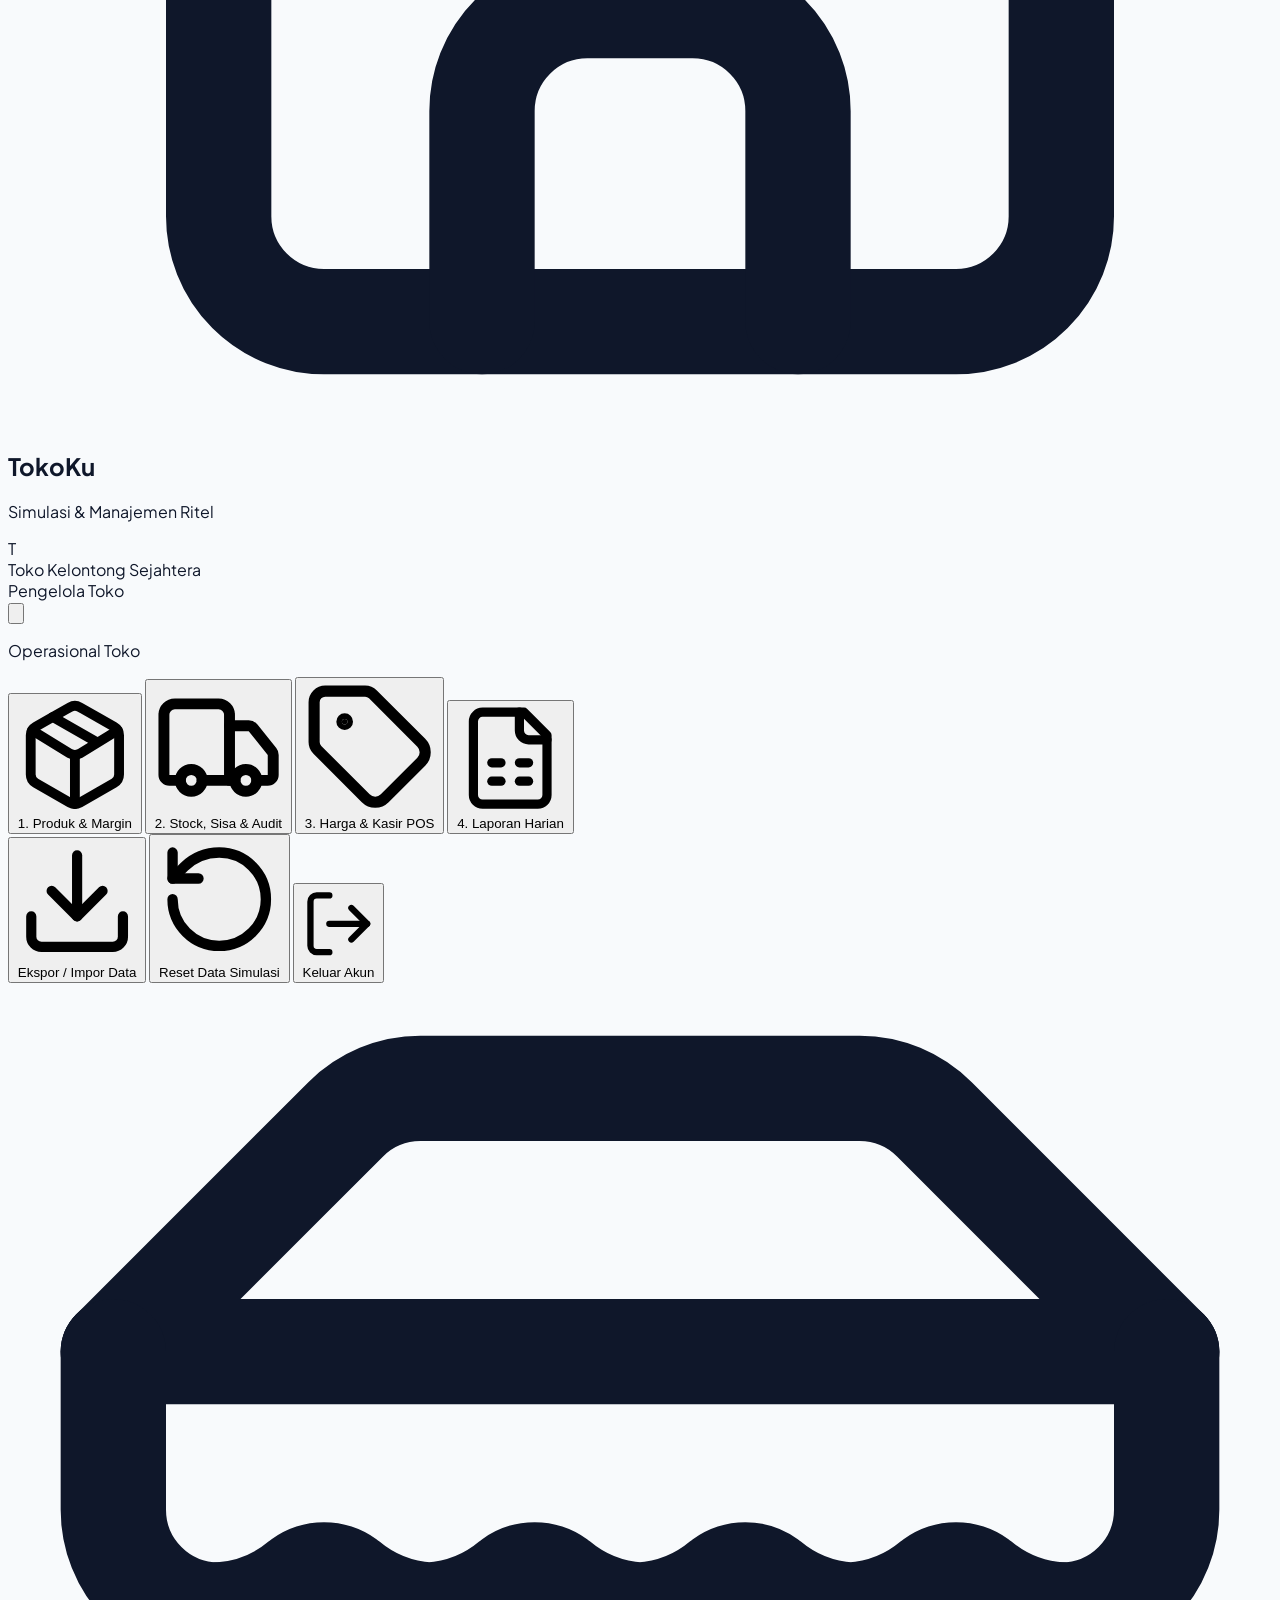
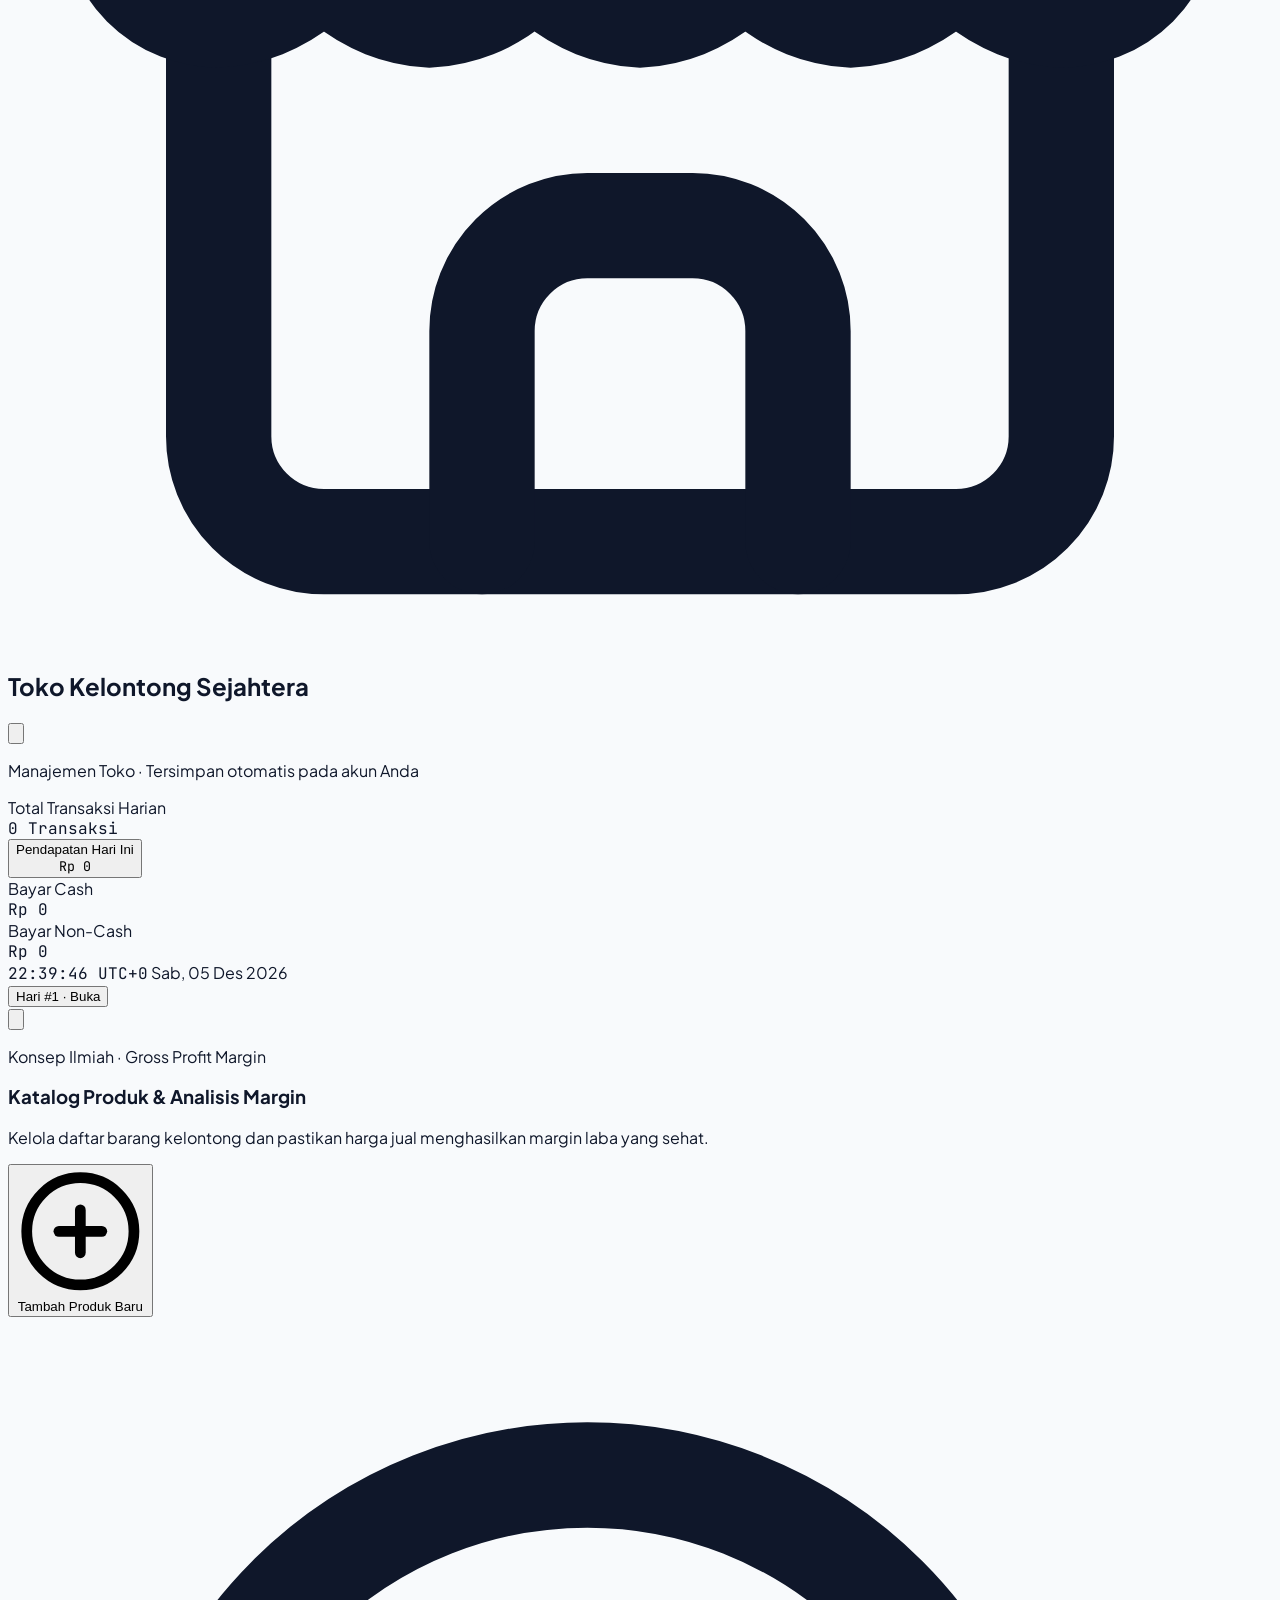
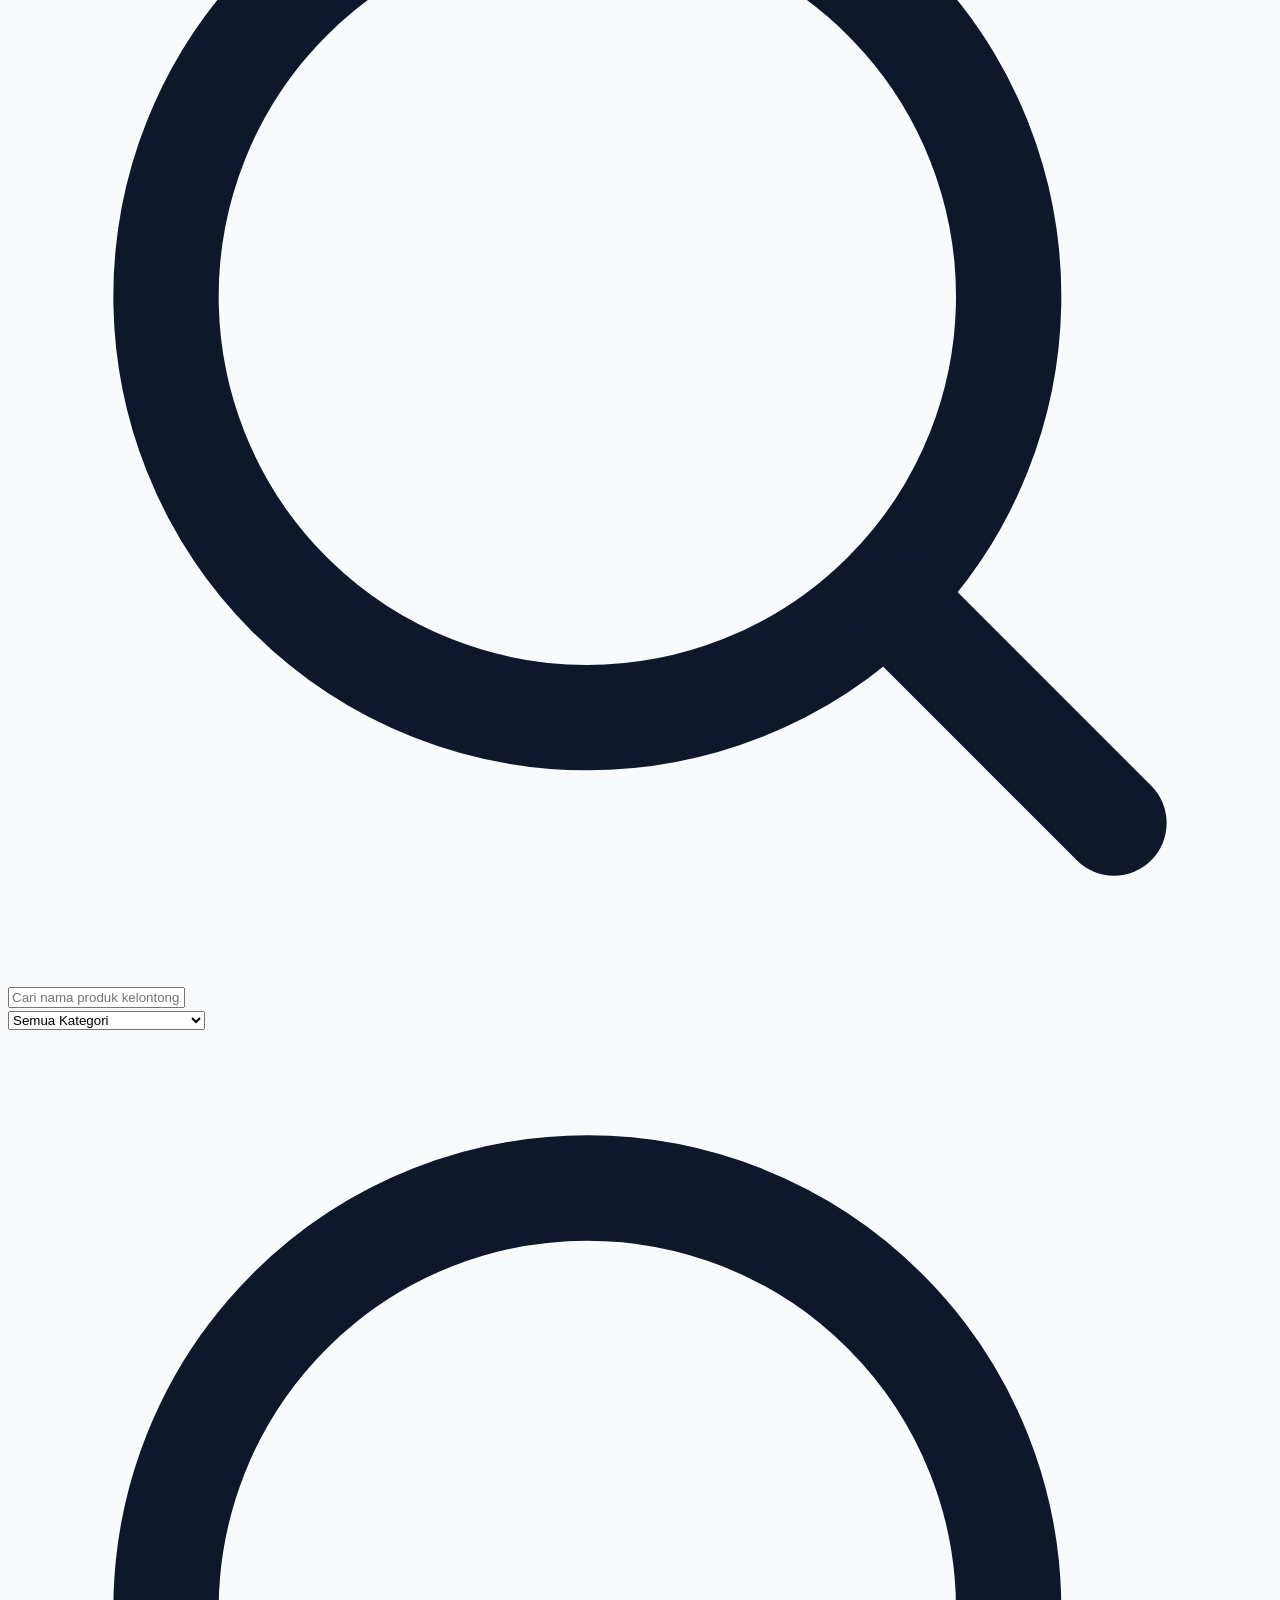
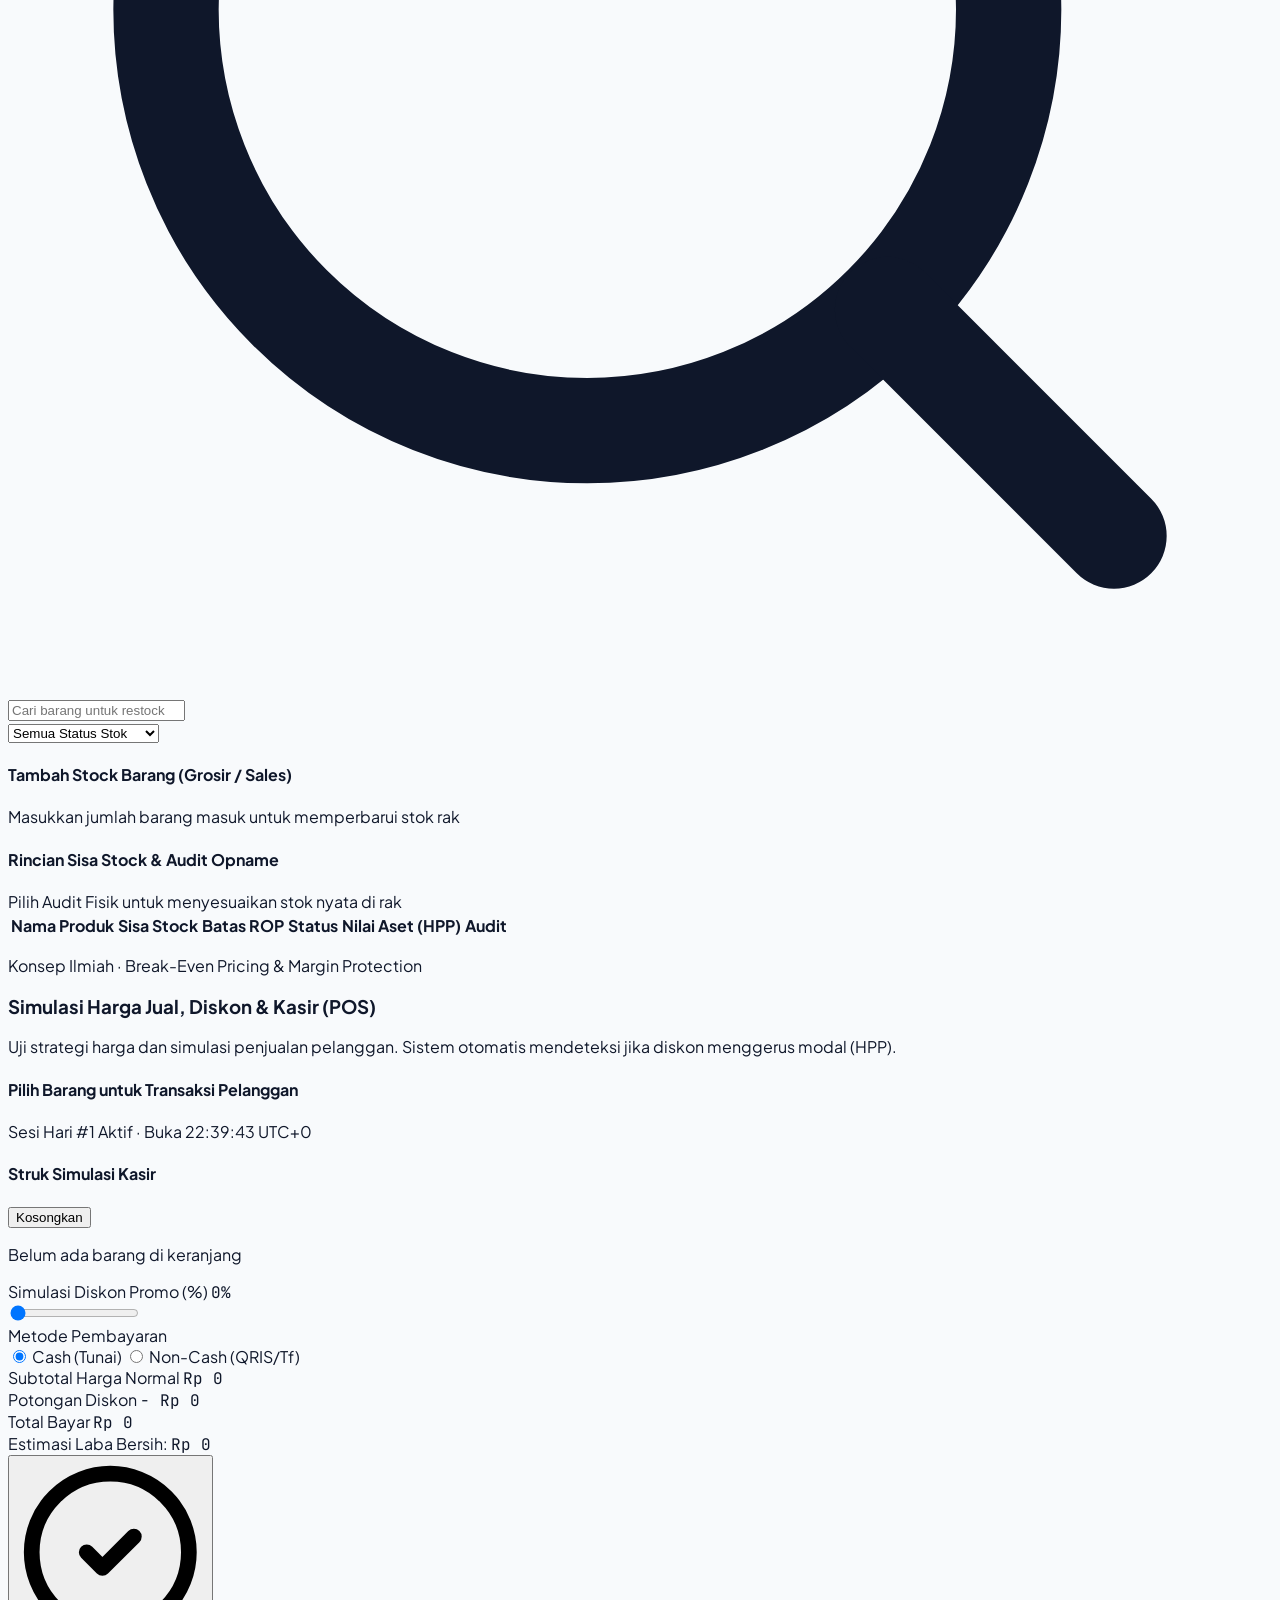
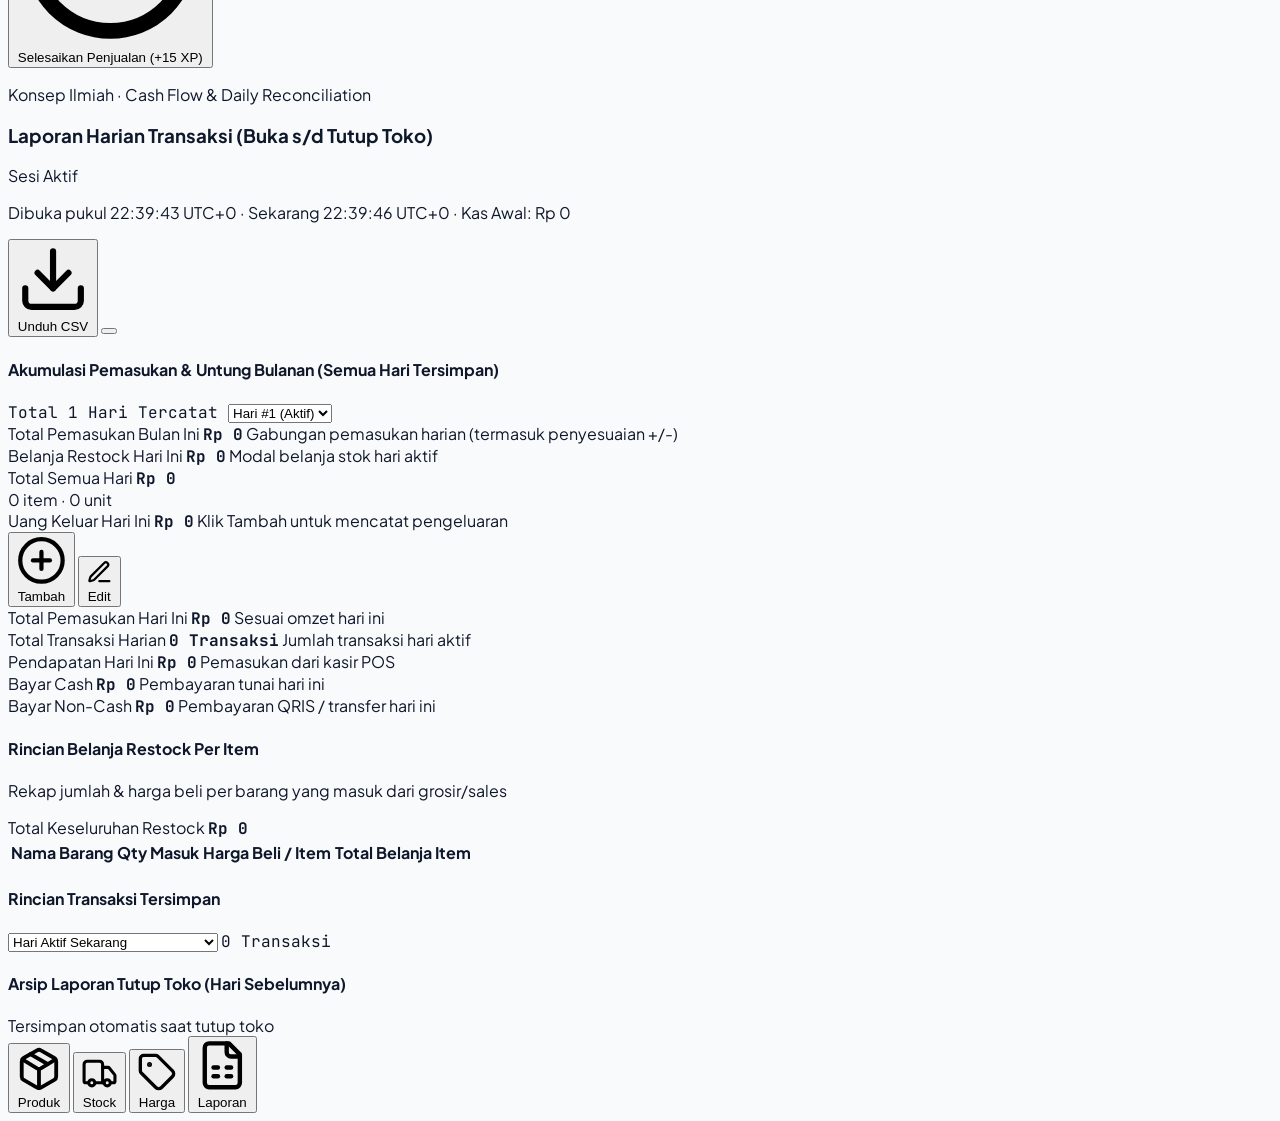
==== commit c6eb0d82: "feat(stock): add search and status filter functionality Implement filtering logic for stock cards an" ====
--- a/index.html
+++ b/index.html
@@ -498,50 +498,31 @@
 
         <!-- TAB 2: STOCK BARANG, SISA & AUDIT -->
         <section id="tab-stock" class="tab-panel hidden space-y-6">
-          <div class="bg-white p-5 rounded-2xl border border-slate-200 space-y-1">
-            <p class="text-xs font-semibold text-teal-700">
-              Konsep Ilmiah &middot; Reorder Point (ROP), Valuasi Inventaris &amp; Stock Opname
-            </p>
-            <h3 class="text-xl font-bold text-slate-900 text-balance">
-              Tambah Stock Masuk, Sisa Barang &amp; Audit Fisik
-            </h3>
-            <p class="text-sm text-slate-600 max-w-3xl">
-              Catat stok barang masuk dari grosir atau sales tanpa memotong kas laci toko, pantau nilai aset sisa stok,
-              serta lakukan audit fisik berkala. Rumus ROP:
-              <code class="font-mono text-xs bg-slate-100 px-1.5 py-0.5 rounded"
-                >ROP = (Rata-rata Penjualan/Hari &times; Waktu Tunggu Supplier) + Safety Stock</code
-              >.
-            </p>
-          </div>
-
-          <!-- Ringkasan KPI Sisa Stock -->
-          <div class="grid grid-cols-1 sm:grid-cols-3 gap-4">
-            <div class="bg-white p-5 rounded-2xl border border-slate-200">
-              <div class="text-xs font-semibold text-slate-500">Total Nilai Aset Barang (HPP)</div>
-              <div id="kpi-asset-value" class="text-2xl font-extrabold font-mono tabular-nums text-slate-900 mt-1">
-                Rp 0
-              </div>
-              <p class="text-xs text-slate-500 mt-1">Modal yang tertanam pada sisa stok</p>
-            </div>
-            <div class="bg-white p-5 rounded-2xl border border-slate-200">
-              <div class="text-xs font-semibold text-slate-500">Potensi Omzet Sisa Stock</div>
-              <div
-                id="kpi-potential-revenue"
-                class="text-2xl font-extrabold font-mono tabular-nums text-teal-700 mt-1"
+          <!-- Pencarian & Filter Cepat Stok -->
+          <div class="bg-white p-4 rounded-2xl border border-slate-200 flex flex-col sm:flex-row sm:items-center gap-3">
+            <div class="relative flex-1">
+              <span
+                data-icon="search"
+                data-icon-class="w-4 h-4 text-slate-400"
+                class="absolute left-3.5 top-1/2 -translate-y-1/2 pointer-events-none"
+              ></span>
+              <input
+                type="search"
+                id="stock-search-input"
+                placeholder="Cari barang untuk restock atau audit stok..."
+                class="w-full pl-10 pr-4 py-2 min-h-[42px] bg-slate-50 border border-slate-200 rounded-xl text-sm focus:bg-white focus:outline-none focus:ring-2 focus:ring-teal-600"
+              />
+            </div>
+            <div class="flex items-center gap-2 shrink-0">
+              <select
+                id="stock-status-filter"
+                aria-label="Filter status stok barang"
+                class="px-3.5 py-2 min-h-[42px] bg-slate-50 border border-slate-200 rounded-xl text-sm font-medium text-slate-700 focus:outline-none focus:ring-2 focus:ring-teal-600 cursor-pointer"
               >
-                Rp 0
-              </div>
-              <p class="text-xs text-slate-500 mt-1">Estimasi pendapatan jika seluruh stok terjual</p>
-            </div>
-            <div class="bg-white p-5 rounded-2xl border border-slate-200">
-              <div class="text-xs font-semibold text-slate-500">Status Peringatan Stok</div>
-              <div
-                id="kpi-low-stock-count"
-                class="text-2xl font-extrabold font-mono tabular-nums text-amber-700 mt-1"
-              >
-                0 Produk
-              </div>
-              <p class="text-xs text-slate-500 mt-1">Berada di bawah batas Reorder Point (ROP)</p>
+                <option value="ALL">Semua Status Stok</option>
+                <option value="LOW">Perlu Restock / Habis</option>
+                <option value="SAFE">Stok Aman</option>
+              </select>
             </div>
           </div>
 
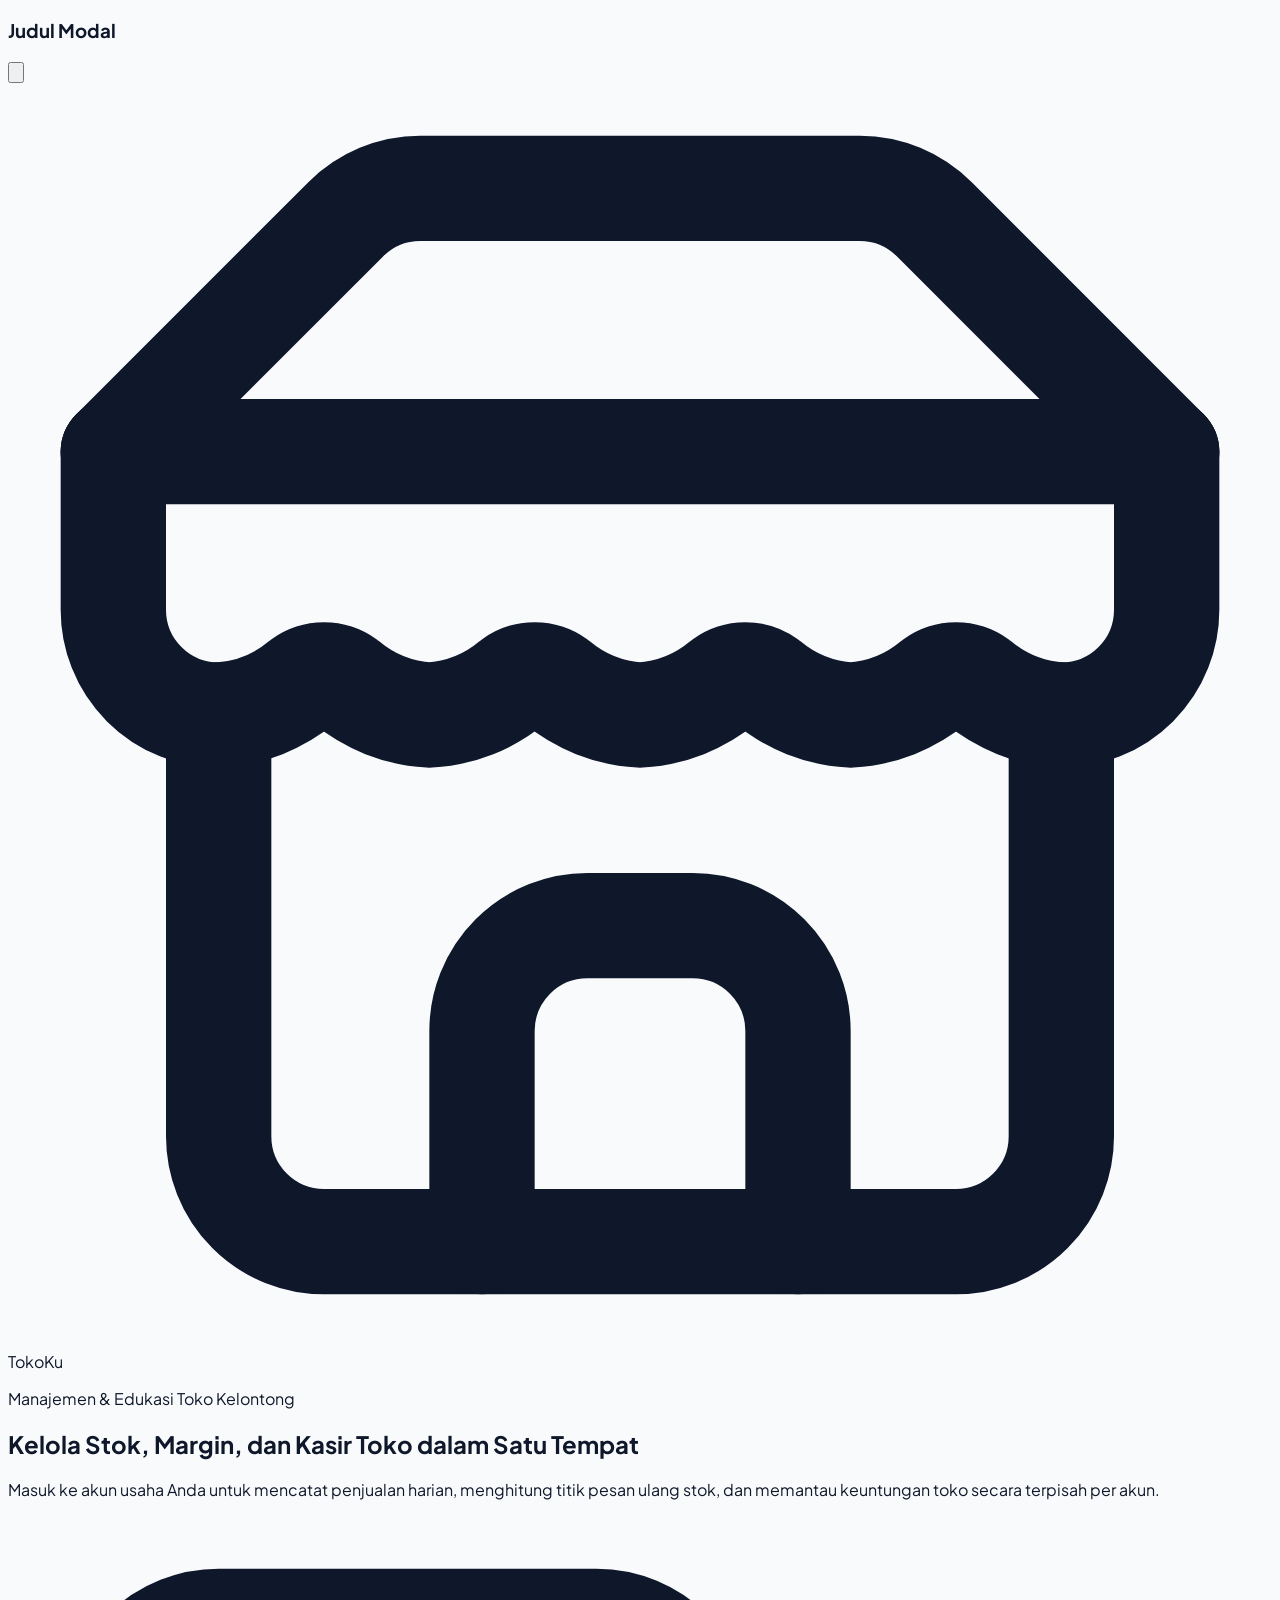
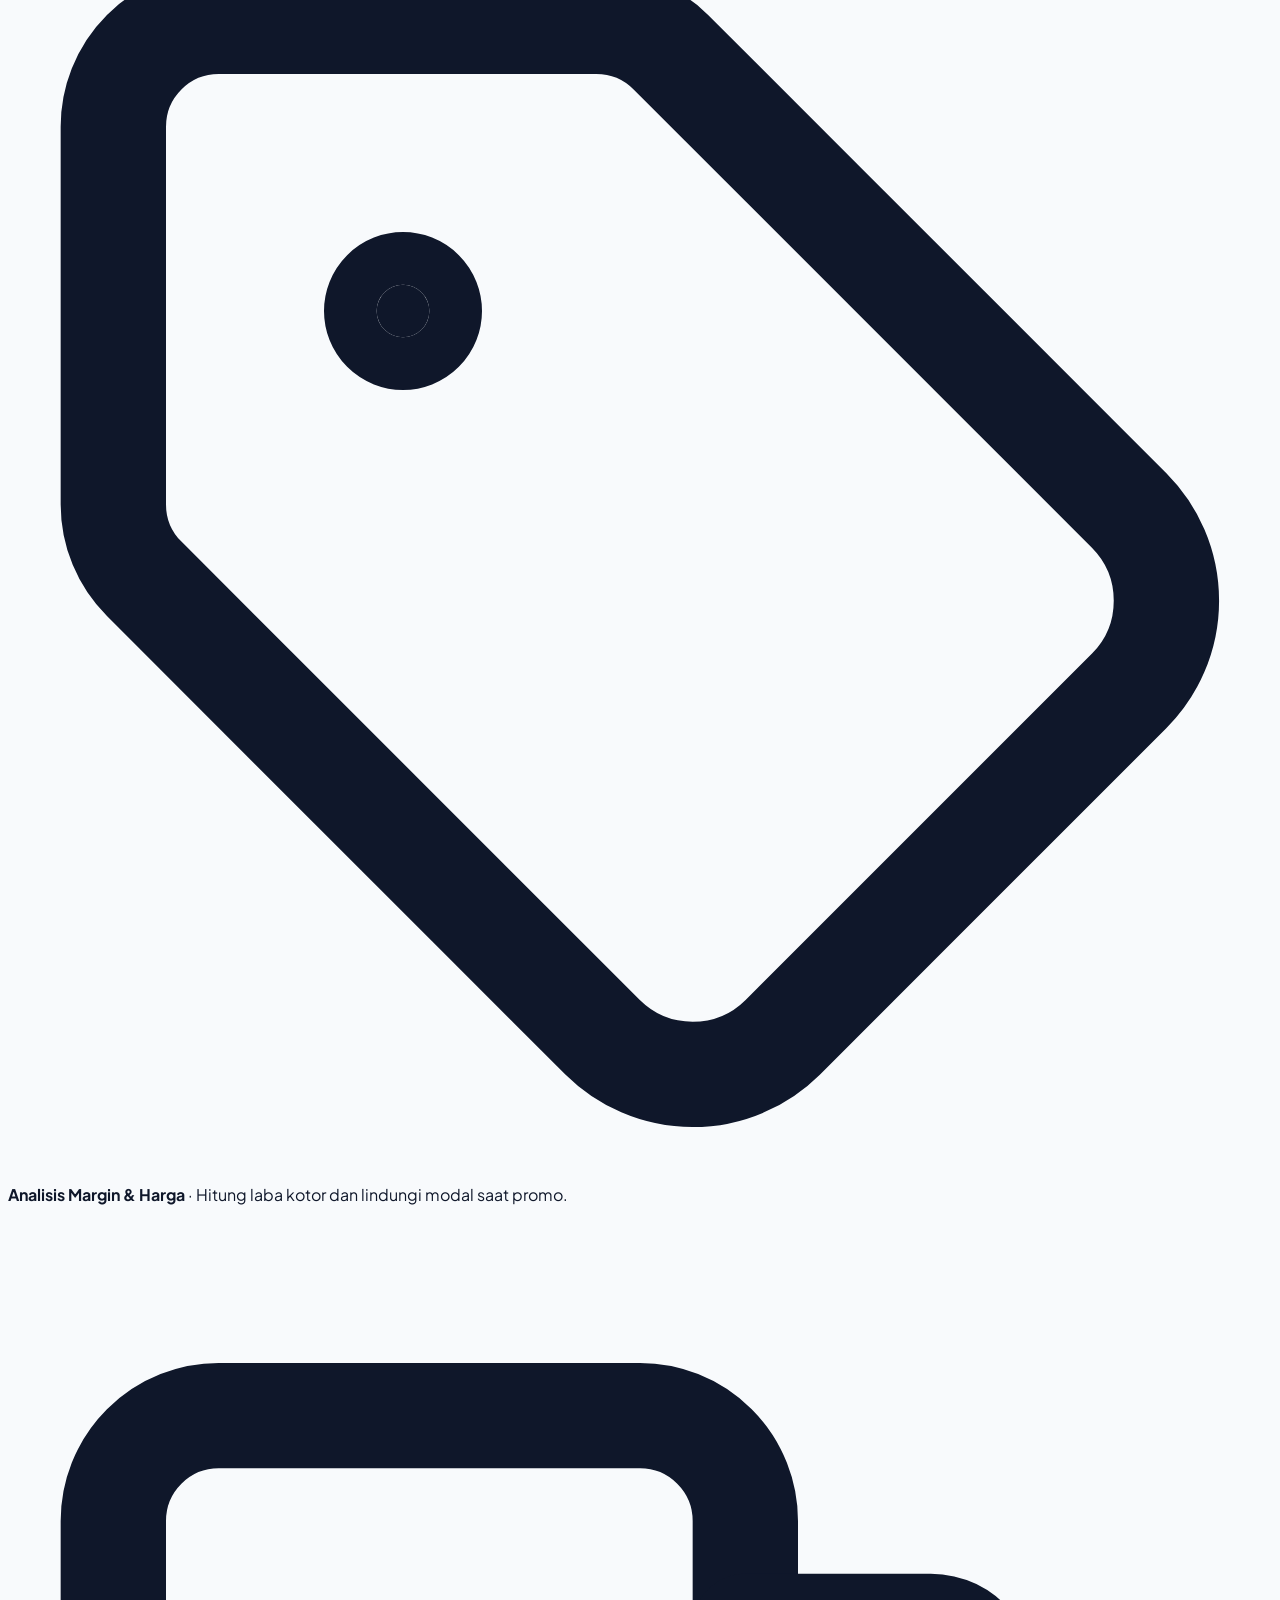
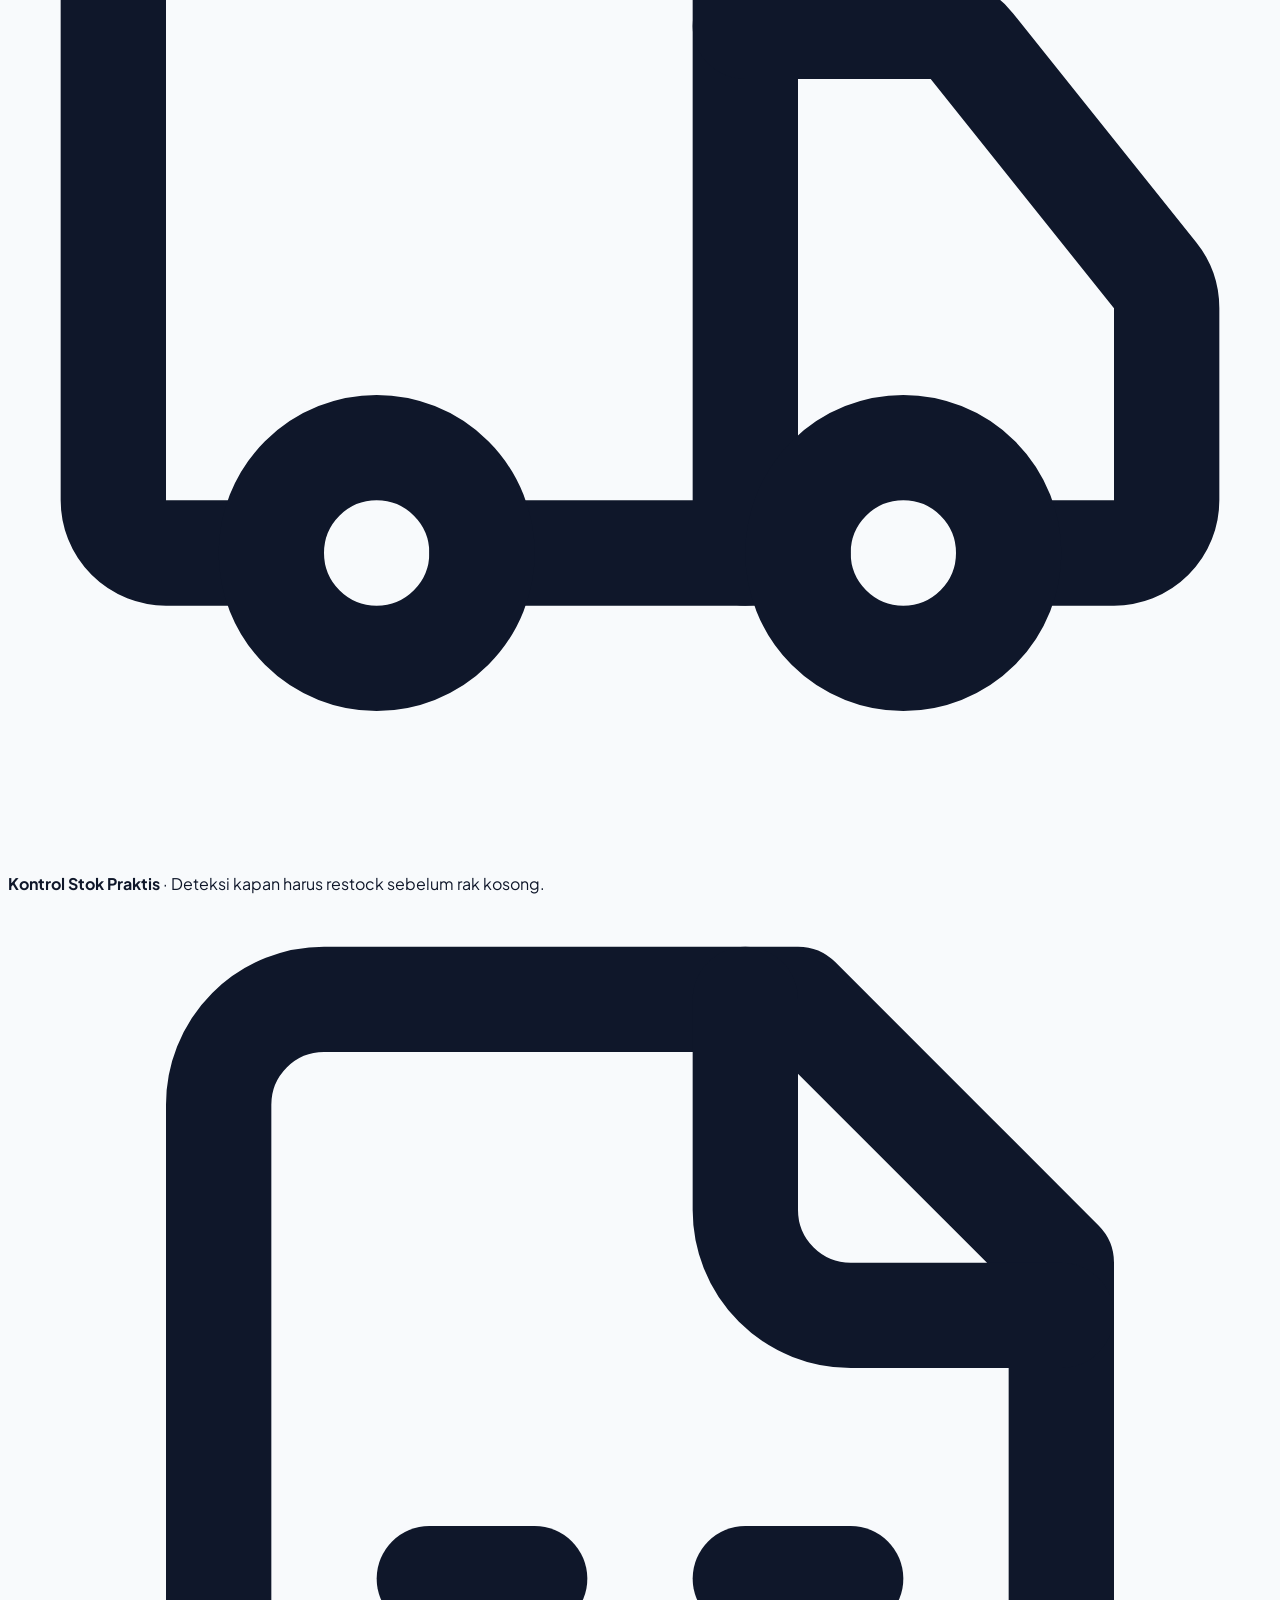
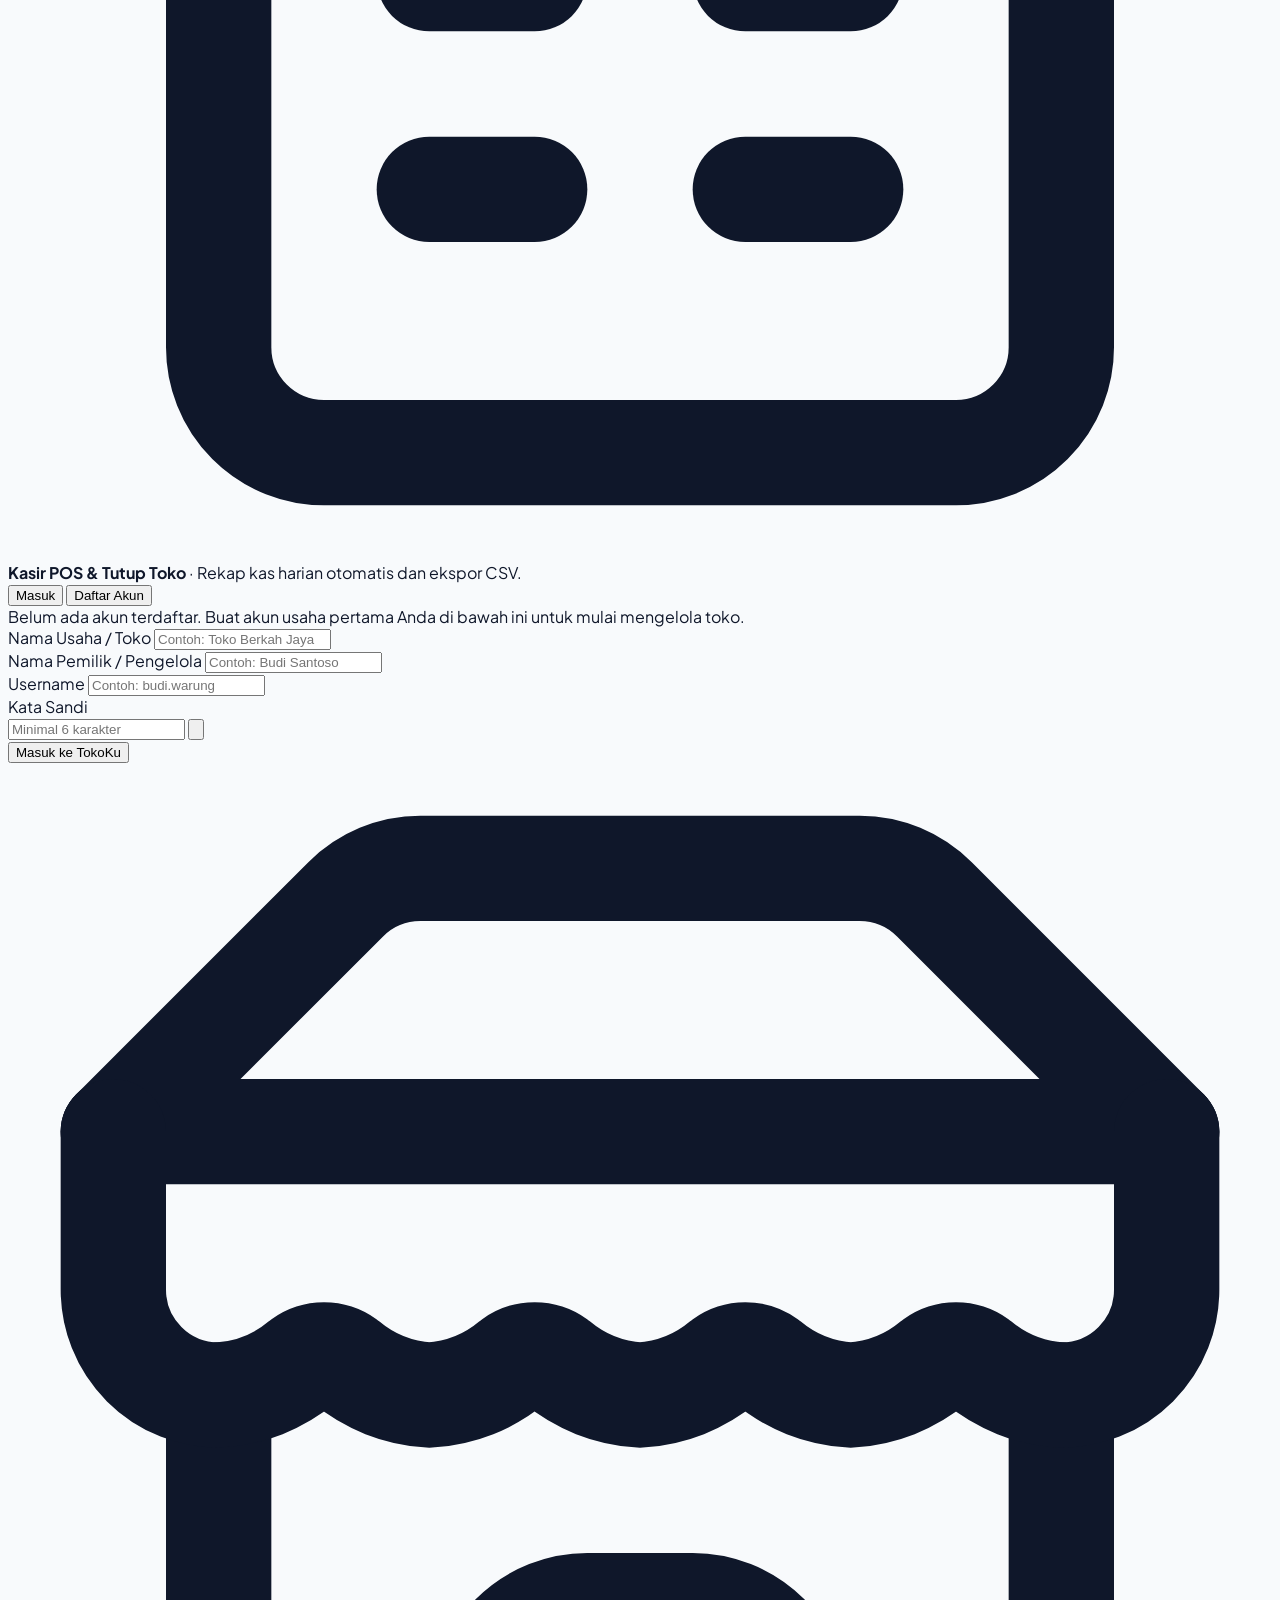
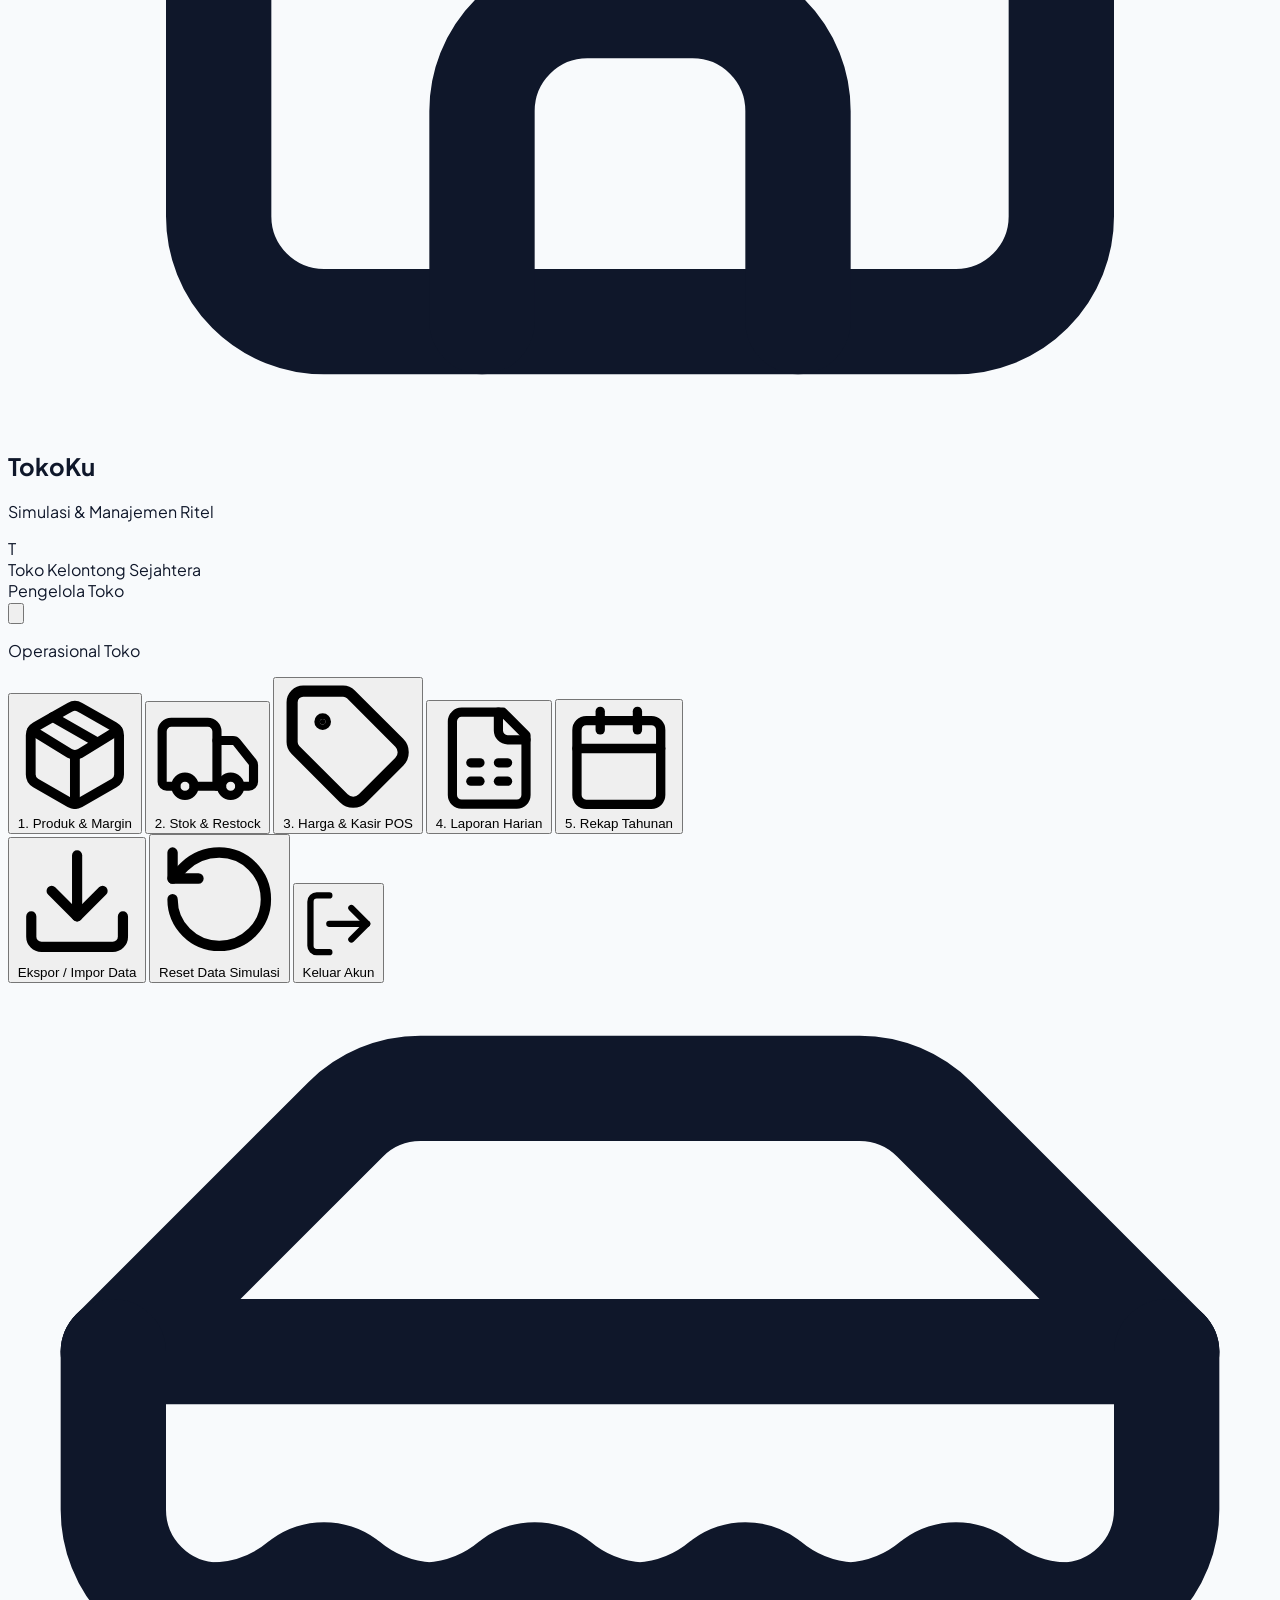
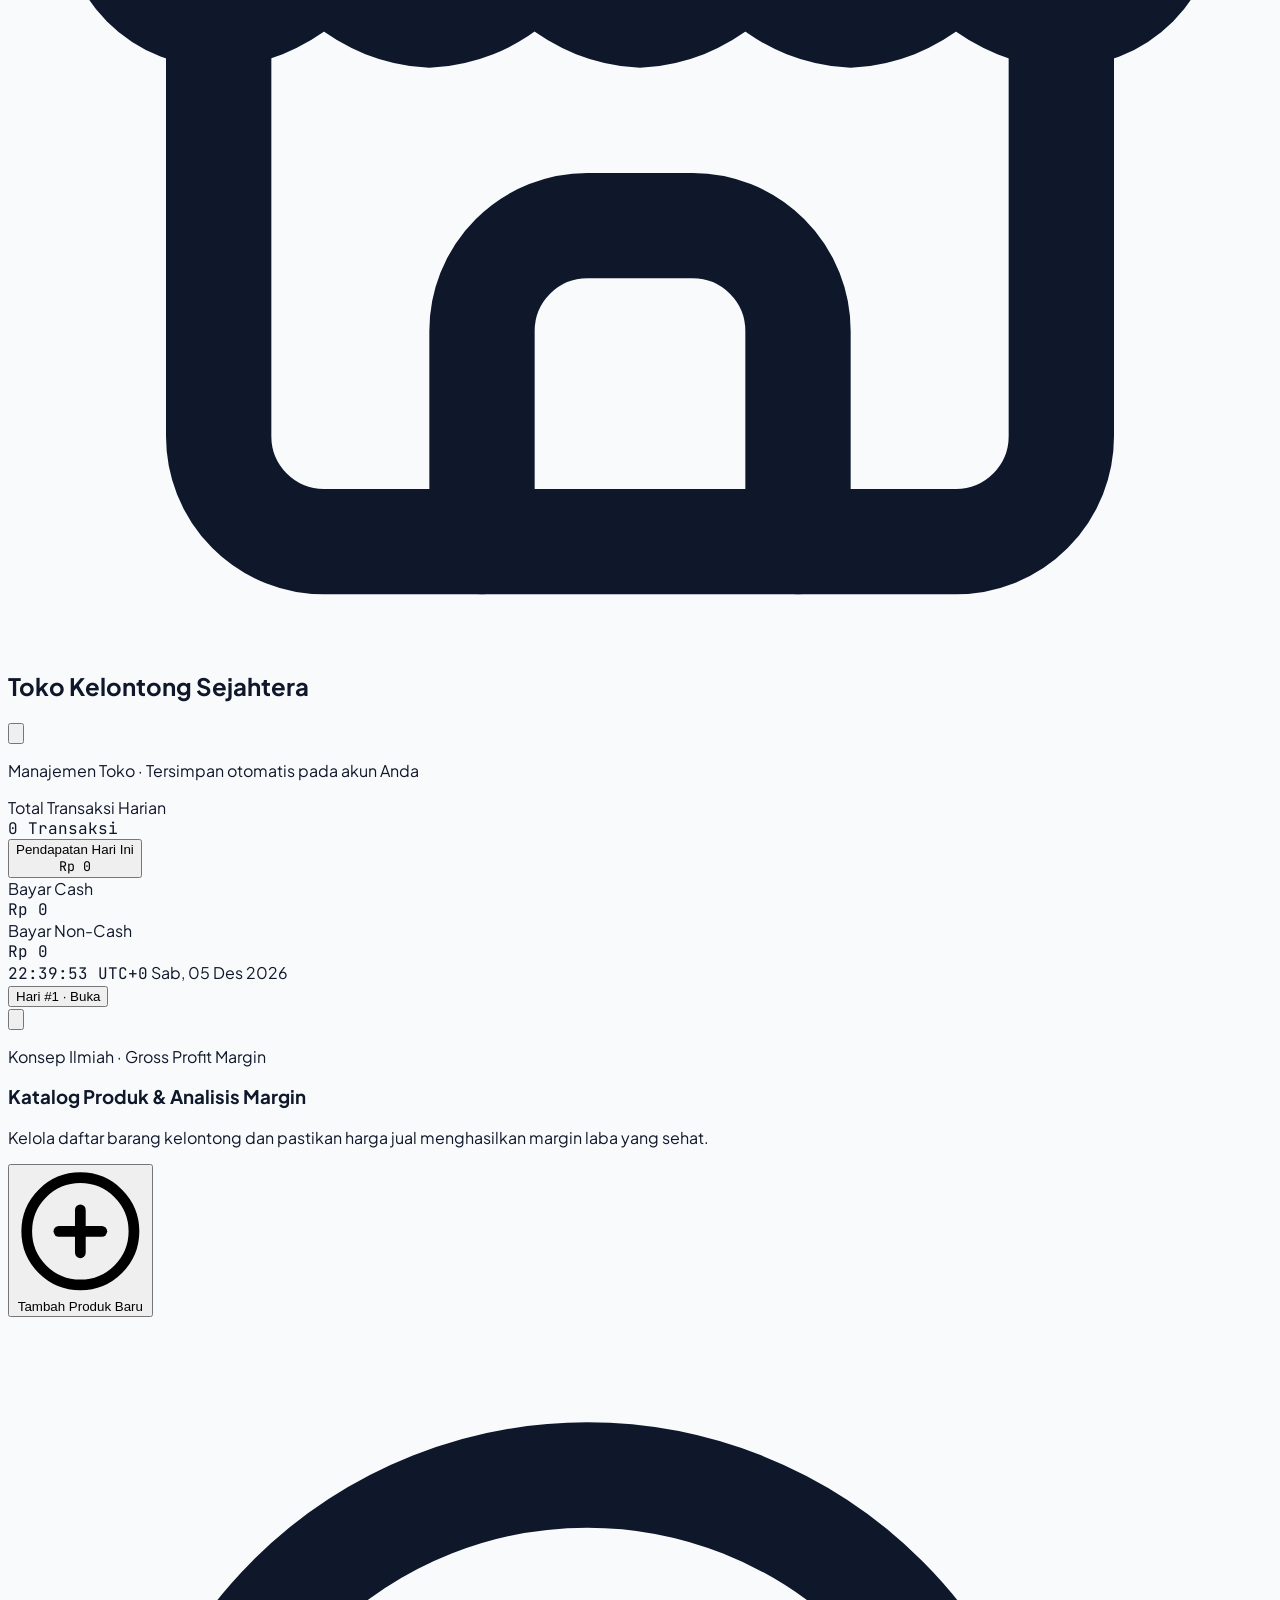
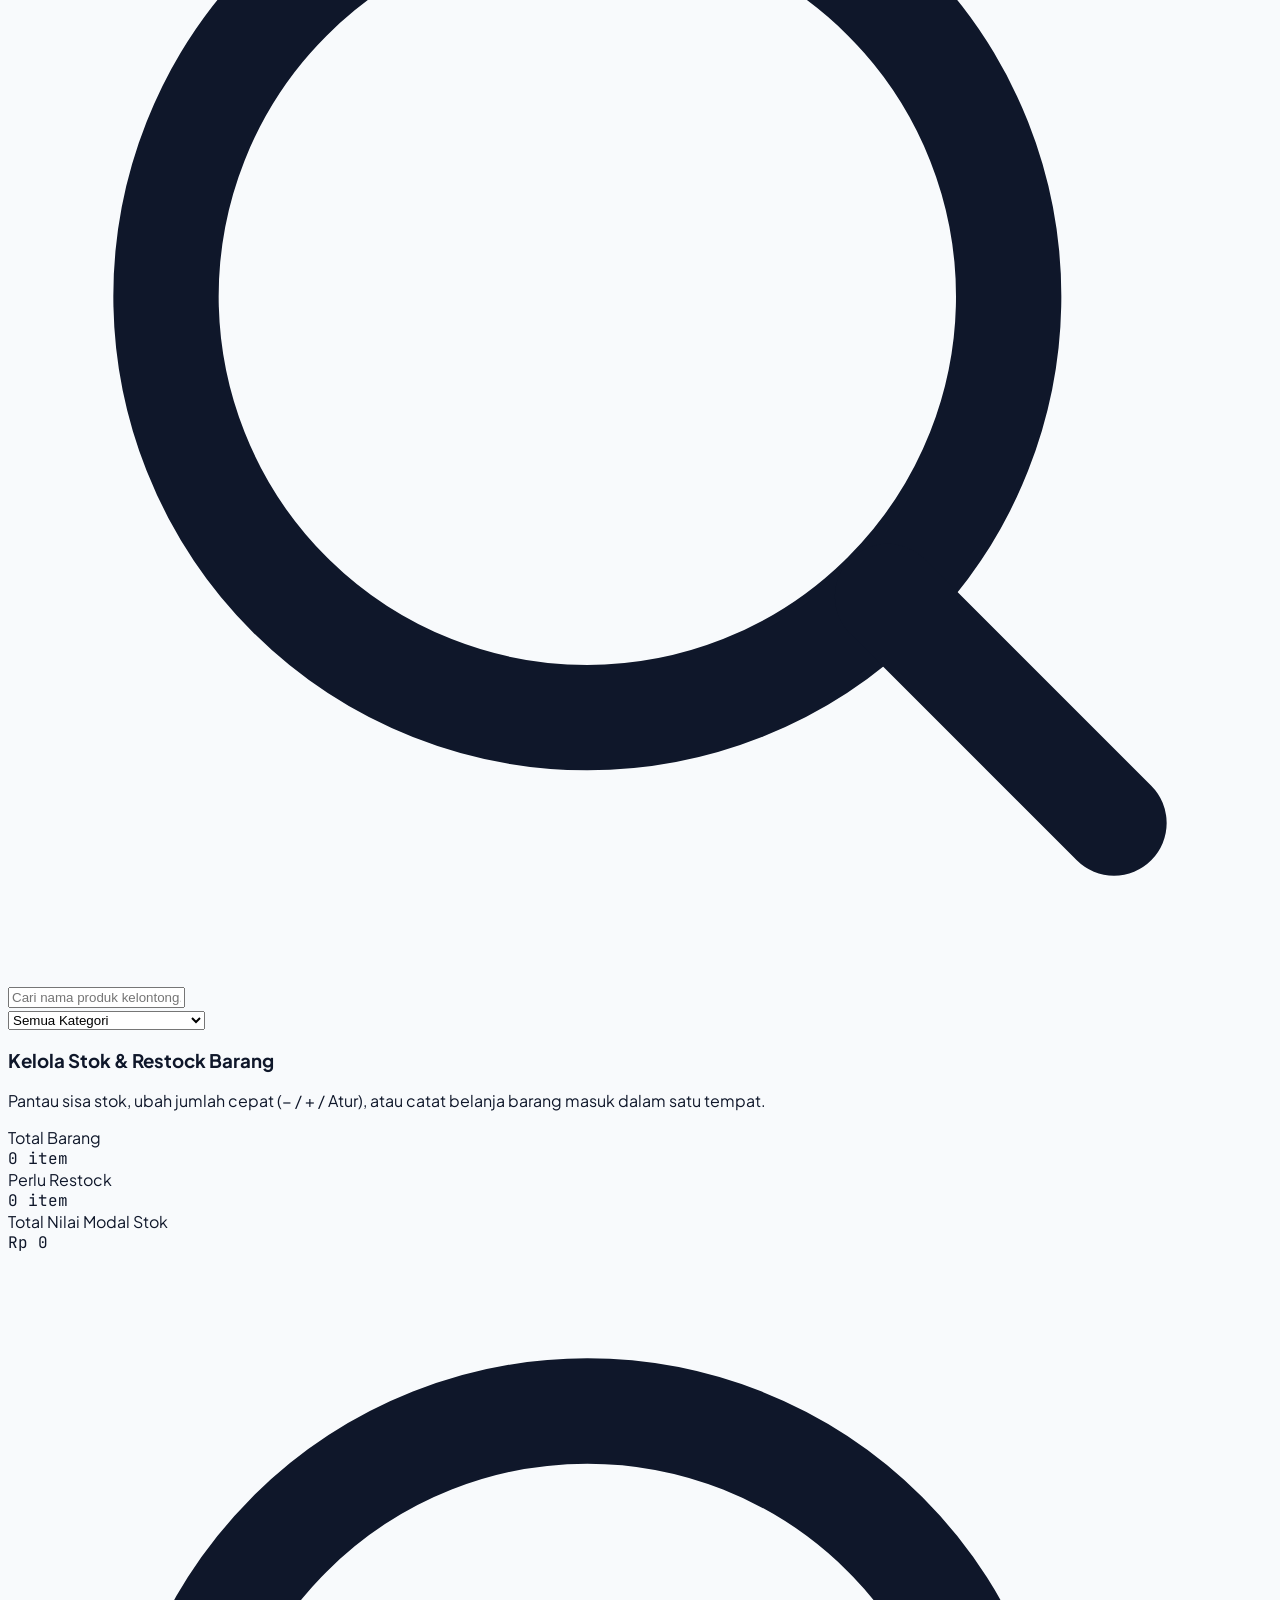
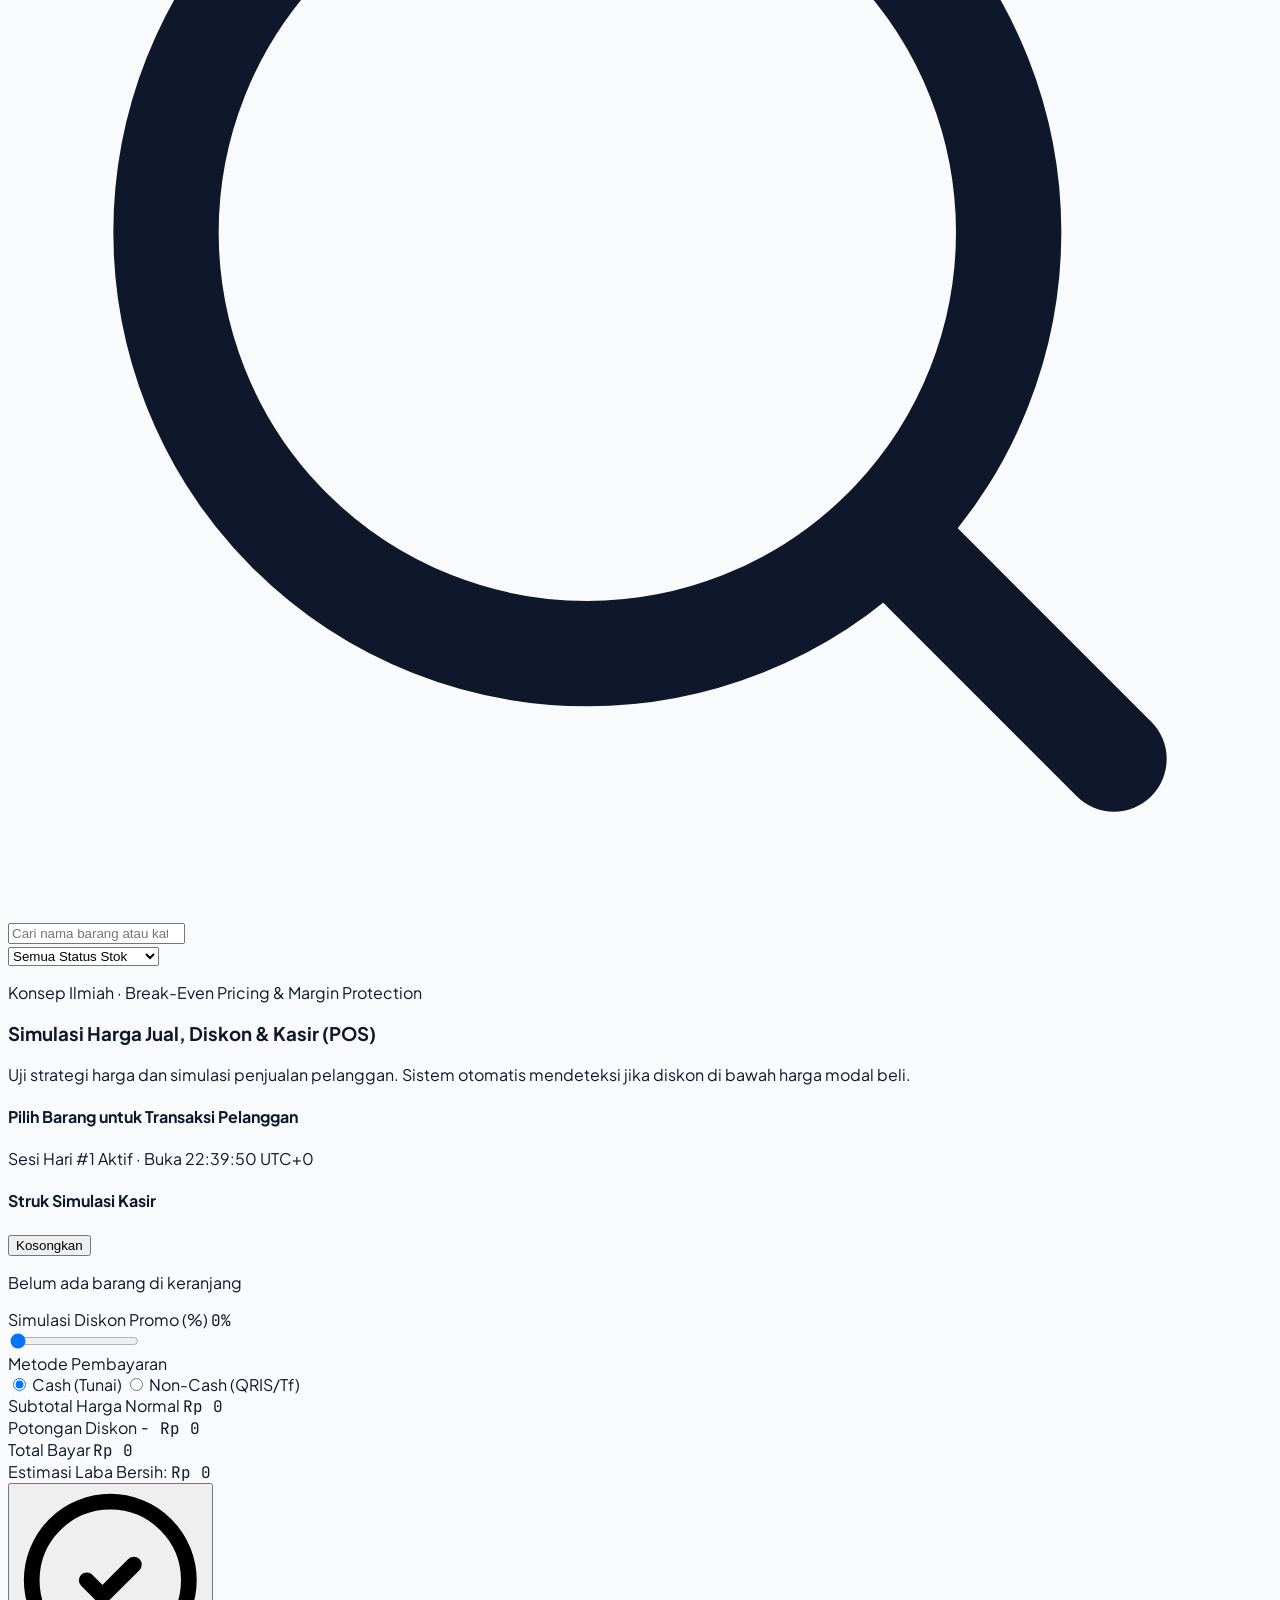
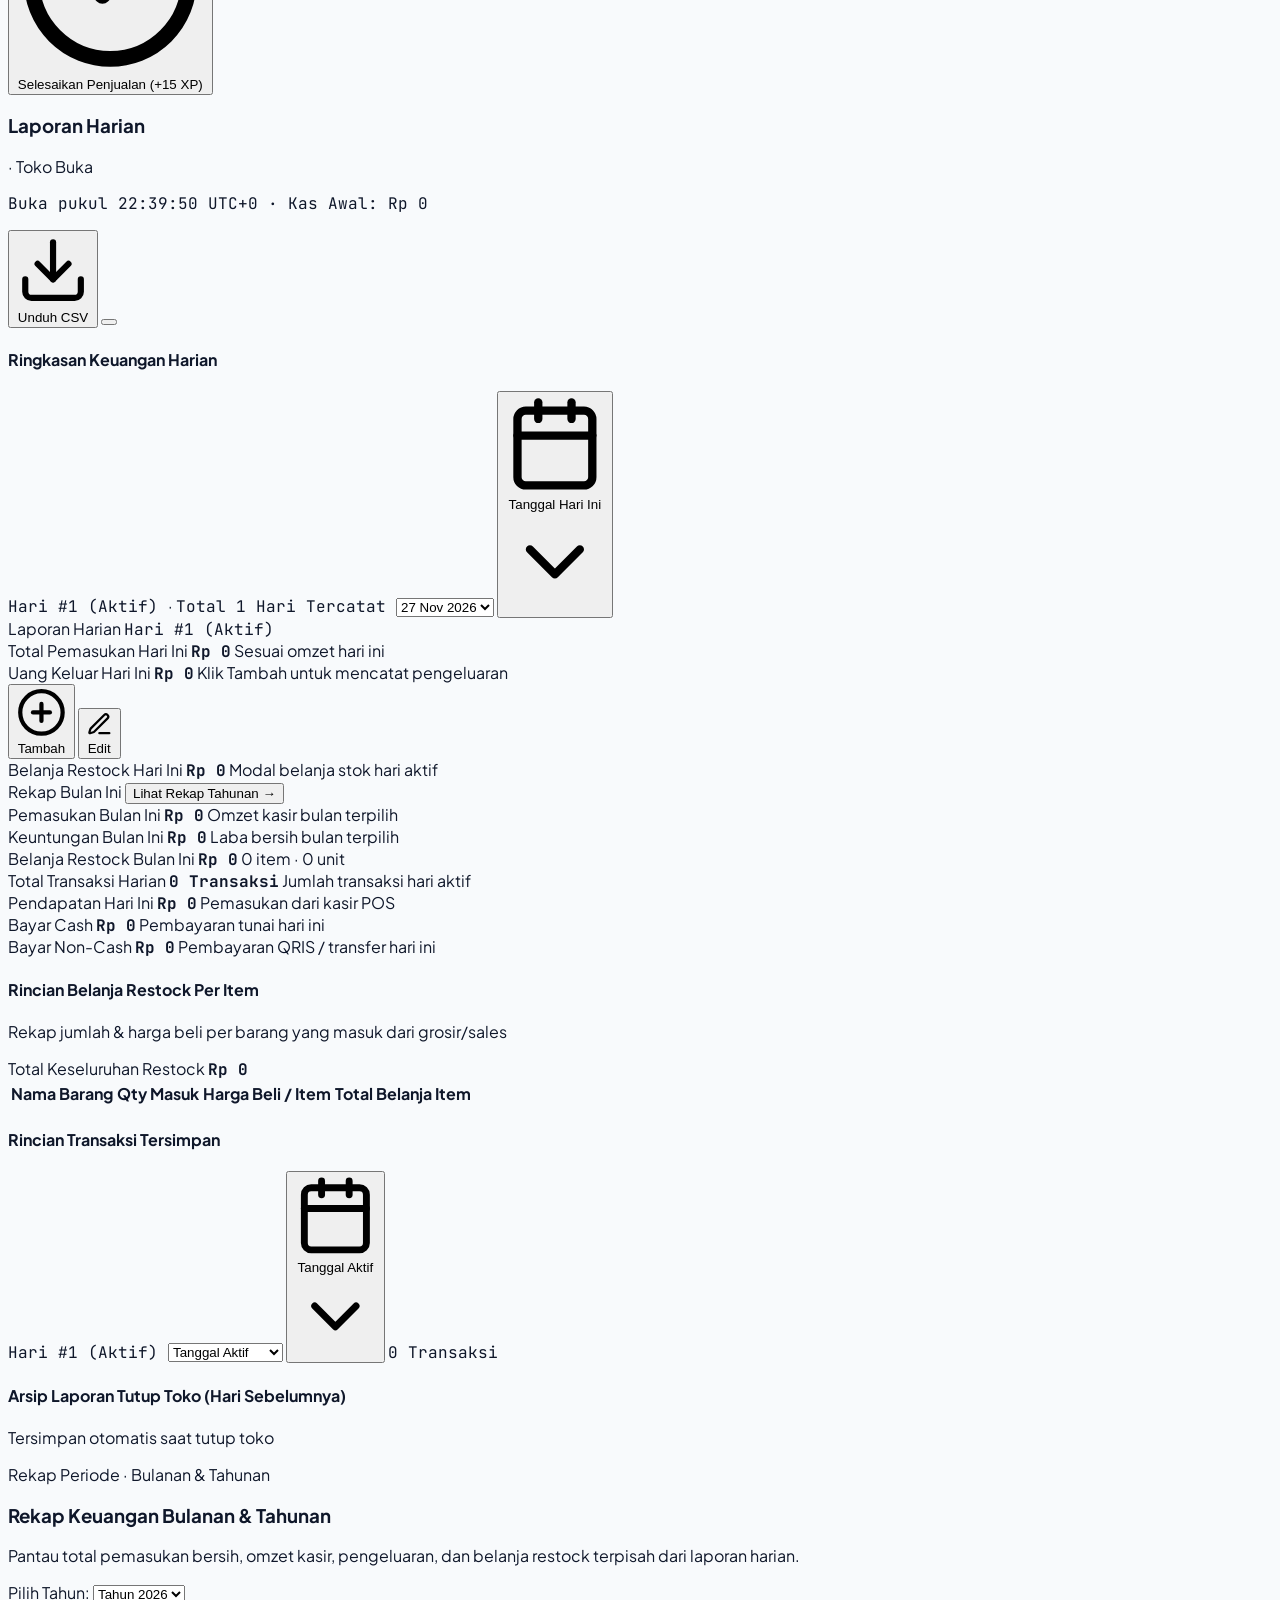
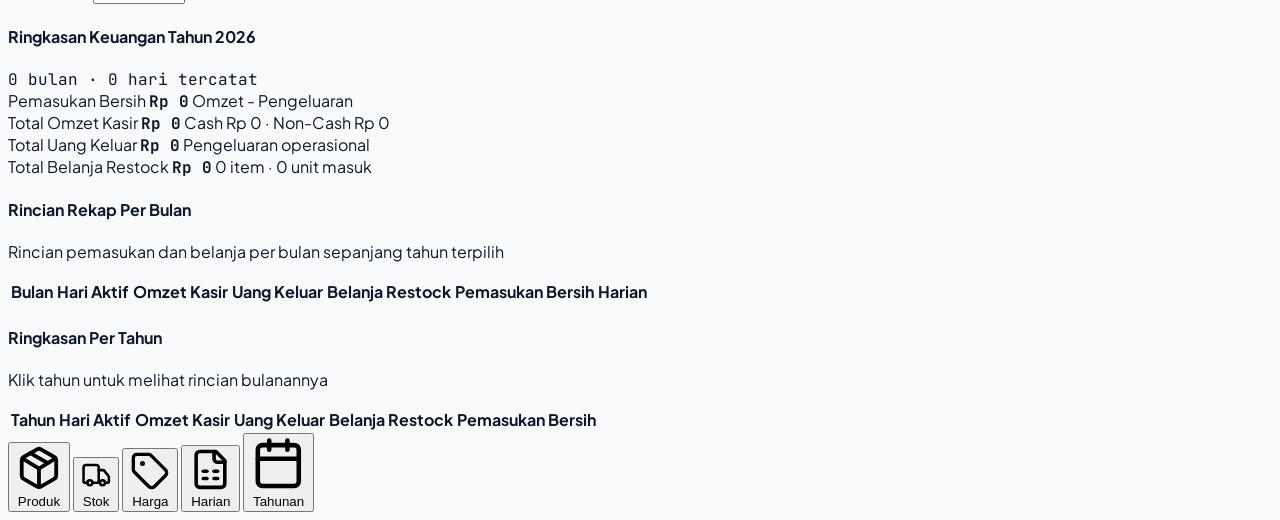
==== commit b86b1d40: "refactor: improve UI/UX labels and state synchronization - Update stock labels and terminology in UI" ====
--- a/index.html
+++ b/index.html
@@ -97,7 +97,7 @@
             </div>
             <div class="flex items-start gap-3">
               <span data-icon="truck" class="text-teal-700 mt-0.5 shrink-0"></span>
-              <span><strong>Kontrol Stok ROP</strong> &middot; Deteksi kapan harus restock sebelum rak kosong.</span>
+              <span><strong>Kontrol Stok Praktis</strong> &middot; Deteksi kapan harus restock sebelum rak kosong.</span>
             </div>
             <div class="flex items-start gap-3">
               <span data-icon="file-spreadsheet" class="text-teal-700 mt-0.5 shrink-0"></span>
@@ -289,7 +289,7 @@
           class="nav-btn w-full flex items-center gap-3 px-3.5 py-2.5 min-h-[42px] rounded-xl text-sm font-semibold transition cursor-pointer whitespace-nowrap"
         >
           <span data-icon="truck" class="shrink-0"></span>
-          <span>2. Stock, Sisa &amp; Audit</span>
+          <span>2. Stok &amp; Restock</span>
         </button>
         <button
           type="button"
@@ -306,6 +306,14 @@
         >
           <span data-icon="file-spreadsheet" class="shrink-0"></span>
           <span>4. Laporan Harian</span>
+        </button>
+        <button
+          type="button"
+          data-nav="tahunan"
+          class="nav-btn w-full flex items-center gap-3 px-3.5 py-2.5 min-h-[42px] rounded-xl text-sm font-semibold transition cursor-pointer whitespace-nowrap"
+        >
+          <span data-icon="calendar" class="shrink-0"></span>
+          <span>5. Rekap Tahunan</span>
         </button>
       </nav>
 
@@ -496,67 +504,65 @@
           <div id="products-cards-grid" class="grid grid-cols-1 sm:grid-cols-2 lg:grid-cols-3 gap-5"></div>
         </section>
 
-        <!-- TAB 2: STOCK BARANG, SISA & AUDIT -->
+        <!-- TAB 2: KELOLA STOK & RESTOCK (GABUNGAN) -->
         <section id="tab-stock" class="tab-panel hidden space-y-6">
-          <!-- Pencarian & Filter Cepat Stok -->
-          <div class="bg-white p-4 rounded-2xl border border-slate-200 flex flex-col sm:flex-row sm:items-center gap-3">
-            <div class="relative flex-1">
-              <span
-                data-icon="search"
-                data-icon-class="w-4 h-4 text-slate-400"
-                class="absolute left-3.5 top-1/2 -translate-y-1/2 pointer-events-none"
-              ></span>
-              <input
-                type="search"
-                id="stock-search-input"
-                placeholder="Cari barang untuk restock atau audit stok..."
-                class="w-full pl-10 pr-4 py-2 min-h-[42px] bg-slate-50 border border-slate-200 rounded-xl text-sm focus:bg-white focus:outline-none focus:ring-2 focus:ring-teal-600"
-              />
-            </div>
-            <div class="flex items-center gap-2 shrink-0">
-              <select
-                id="stock-status-filter"
-                aria-label="Filter status stok barang"
-                class="px-3.5 py-2 min-h-[42px] bg-slate-50 border border-slate-200 rounded-xl text-sm font-medium text-slate-700 focus:outline-none focus:ring-2 focus:ring-teal-600 cursor-pointer"
-              >
-                <option value="ALL">Semua Status Stok</option>
-                <option value="LOW">Perlu Restock / Habis</option>
-                <option value="SAFE">Stok Aman</option>
-              </select>
-            </div>
-          </div>
-
-          <!-- Grid Tambah Stock Masuk -->
-          <div class="space-y-3">
-            <div class="flex flex-wrap items-center justify-between gap-2">
-              <h4 class="font-bold text-slate-900">Tambah Stock Barang (Grosir / Sales)</h4>
-              <span class="text-xs text-slate-500">Masukkan jumlah barang masuk untuk memperbarui stok rak</span>
-            </div>
-            <div id="stock-cards-grid" class="grid grid-cols-1 md:grid-cols-2 gap-4"></div>
-          </div>
-
-          <!-- Tabel Sisa Stock & Audit Opname -->
-          <div class="bg-white rounded-2xl border border-slate-200 overflow-hidden">
-            <div class="px-5 py-4 border-b border-slate-200 flex flex-wrap items-center justify-between gap-2">
-              <h4 class="font-bold text-slate-900">Rincian Sisa Stock &amp; Audit Opname</h4>
-              <span class="text-xs text-slate-500">Pilih Audit Fisik untuk menyesuaikan stok nyata di rak</span>
-            </div>
-            <div class="overflow-x-auto">
-              <table class="w-full text-left border-collapse">
-                <thead>
-                  <tr class="bg-slate-50 border-b border-slate-200 text-xs font-semibold text-slate-600">
-                    <th class="py-3 px-4">Nama Produk</th>
-                    <th class="py-3 px-4 text-center">Sisa Stock</th>
-                    <th class="py-3 px-4 text-center">Batas ROP</th>
-                    <th class="py-3 px-4 text-center">Status</th>
-                    <th class="py-3 px-4 text-right">Nilai Aset (HPP)</th>
-                    <th class="py-3 px-4 text-center">Audit</th>
-                  </tr>
-                </thead>
-                <tbody id="sisa-stock-table-body" class="divide-y divide-slate-200 text-sm"></tbody>
-              </table>
-            </div>
-          </div>
+          <!-- Ringkasan & Filter Cepat Stok -->
+          <div class="bg-white p-5 rounded-2xl border border-slate-200 space-y-4">
+            <div class="flex flex-wrap items-center justify-between gap-4">
+              <div>
+                <h3 class="text-xl font-bold text-slate-900">Kelola Stok &amp; Restock Barang</h3>
+                <p class="text-sm text-slate-600 mt-0.5">
+                  Pantau sisa stok, ubah jumlah cepat (<span class="font-bold text-slate-800">&minus; / + / Atur</span>), atau catat belanja barang masuk dalam satu tempat.
+                </p>
+              </div>
+              <div class="flex flex-wrap items-center gap-4 sm:gap-5">
+                <div>
+                  <div class="text-[11px] font-medium text-slate-500">Total Barang</div>
+                  <div id="stock-summary-count" class="text-sm sm:text-base font-extrabold font-mono tabular-nums text-slate-900">0 item</div>
+                </div>
+                <div class="h-8 w-px bg-slate-200" aria-hidden="true"></div>
+                <div>
+                  <div class="text-[11px] font-medium text-slate-500">Perlu Restock</div>
+                  <div id="stock-summary-low" class="text-sm sm:text-base font-extrabold font-mono tabular-nums text-amber-700">0 item</div>
+                </div>
+                <div class="h-8 w-px bg-slate-200" aria-hidden="true"></div>
+                <div>
+                  <div class="text-[11px] font-medium text-slate-500">Total Nilai Modal Stok</div>
+                  <div id="stock-summary-asset" class="text-sm sm:text-base font-extrabold font-mono tabular-nums text-teal-700">Rp 0</div>
+                </div>
+              </div>
+            </div>
+
+            <div class="pt-4 border-t border-slate-200 flex flex-col sm:flex-row sm:items-center gap-3">
+              <div class="relative flex-1">
+                <span
+                  data-icon="search"
+                  data-icon-class="w-4 h-4 text-slate-400"
+                  class="absolute left-3.5 top-1/2 -translate-y-1/2 pointer-events-none"
+                ></span>
+                <input
+                  type="search"
+                  id="stock-search-input"
+                  placeholder="Cari nama barang atau kategori untuk atur stok / restock..."
+                  class="w-full pl-10 pr-4 py-2 min-h-[42px] bg-slate-50 border border-slate-200 rounded-xl text-sm focus:bg-white focus:outline-none focus:ring-2 focus:ring-teal-600"
+                />
+              </div>
+              <div class="flex items-center gap-2 shrink-0">
+                <select
+                  id="stock-status-filter"
+                  aria-label="Filter status stok barang"
+                  class="px-3.5 py-2 min-h-[42px] bg-slate-50 border border-slate-200 rounded-xl text-sm font-medium text-slate-700 focus:outline-none focus:ring-2 focus:ring-teal-600 cursor-pointer"
+                >
+                  <option value="ALL">Semua Status Stok</option>
+                  <option value="LOW">Perlu Restock / Habis</option>
+                  <option value="SAFE">Stok Aman</option>
+                </select>
+              </div>
+            </div>
+          </div>
+
+          <!-- Daftar Gabungan Sisa Stok, Penyesuaian & Restock -->
+          <div id="stock-cards-grid" class="grid grid-cols-1 lg:grid-cols-2 gap-4"></div>
         </section>
 
         <!-- TAB 3: HARGA & KASIR POS -->
@@ -567,8 +573,7 @@
             </p>
             <h3 class="text-xl font-bold text-slate-900 text-balance">Simulasi Harga Jual, Diskon &amp; Kasir (POS)</h3>
             <p class="text-sm text-slate-600 max-w-3xl">
-              Uji strategi harga dan simulasi penjualan pelanggan. Sistem otomatis mendeteksi jika diskon menggerus modal
-              (HPP).
+              Uji strategi harga dan simulasi penjualan pelanggan. Sistem otomatis mendeteksi jika diskon di bawah harga modal beli.
             </p>
           </div>
 
@@ -678,25 +683,21 @@
           <div
             class="flex flex-col sm:flex-row sm:items-center justify-between gap-4 bg-white p-5 rounded-2xl border border-slate-200"
           >
-            <div class="space-y-1">
-              <p class="text-xs font-semibold text-teal-700">
-                Konsep Ilmiah &middot; Cash Flow &amp; Daily Reconciliation
-              </p>
-              <div class="flex flex-wrap items-center gap-3">
-                <h3 class="text-xl font-bold text-slate-900 text-balance">
-                  Laporan Harian Transaksi (Buka s/d Tutup Toko)
-                </h3>
-                <span id="shift-status-pill" class="text-xs font-bold text-emerald-700">Sesi Aktif</span>
-              </div>
-              <p id="shift-opened-info" class="text-sm text-slate-600">
-                Mencatat seluruh arus kas penjualan &amp; belanja stok dari toko buka sampai tutup.
+            <div class="space-y-1 min-w-0">
+              <div class="flex flex-wrap items-center gap-2.5">
+                <h3 class="text-xl font-bold text-slate-900">Laporan Harian</h3>
+                <span aria-hidden="true" class="text-slate-300">&middot;</span>
+                <span id="shift-status-pill" class="text-xs font-bold text-emerald-700">Toko Buka</span>
+              </div>
+              <p id="shift-opened-info" class="text-xs sm:text-sm text-slate-500 font-mono tabular-nums">
+                Mencatat transaksi kasir &amp; arus kas harian
               </p>
             </div>
             <div class="flex flex-wrap items-center gap-2 shrink-0">
               <button
                 type="button"
                 id="export-csv-btn"
-                class="inline-flex items-center justify-center gap-2 px-4 py-2.5 min-h-[44px] rounded-xl text-xs sm:text-sm font-semibold bg-white hover:bg-slate-50 text-slate-700 border border-slate-200 transition cursor-pointer whitespace-nowrap"
+                class="inline-flex items-center justify-center gap-2 px-4 py-2.5 min-h-[42px] rounded-xl text-xs sm:text-sm font-semibold bg-white hover:bg-slate-50 text-slate-700 border border-slate-200 transition cursor-pointer whitespace-nowrap"
               >
                 <span data-icon="download" class="shrink-0"></span>
                 <span>Unduh CSV</span>
@@ -704,108 +705,171 @@
               <button
                 type="button"
                 id="laporan-shift-action-btn"
-                class="inline-flex items-center justify-center gap-2 px-4 py-2.5 min-h-[44px] rounded-xl text-xs sm:text-sm font-bold bg-slate-900 hover:bg-slate-800 text-white transition cursor-pointer whitespace-nowrap"
+                class="inline-flex items-center justify-center gap-2 px-4 py-2.5 min-h-[42px] rounded-xl text-xs sm:text-sm font-bold bg-slate-900 hover:bg-slate-800 text-white transition cursor-pointer whitespace-nowrap"
               ></button>
             </div>
           </div>
 
-          <!-- Rekap Akumulasi Bulanan -->
-          <div class="bg-teal-900 text-white rounded-2xl p-5 border border-teal-800">
+          <!-- Rekap Keuangan Harian -->
+          <div class="bg-teal-900 text-white rounded-2xl p-5 border border-teal-800 space-y-4">
             <div class="flex flex-col sm:flex-row sm:items-center justify-between gap-2 pb-3 border-b border-teal-700">
-              <h4 class="font-bold text-base">Akumulasi Pemasukan &amp; Untung Bulanan (Semua Hari Tersimpan)</h4>
+              <h4 class="font-bold text-base">Ringkasan Keuangan Harian</h4>
               <div class="flex flex-wrap items-center gap-2.5">
+                <span id="monthly-selected-day-label" class="text-xs font-mono tabular-nums font-bold text-emerald-200">
+                  Hari #1 (Aktif)
+                </span>
+                <span aria-hidden="true" class="text-teal-600">&middot;</span>
                 <span id="monthly-days-badge" class="text-xs font-mono tabular-nums font-bold text-amber-300">
                   Total 1 Hari Tercatat
                 </span>
                 <select
                   id="monthly-day-select"
-                  aria-label="Pilih hari laporan"
-                  class="px-3 py-1.5 min-h-[36px] bg-teal-800 hover:bg-teal-700/80 border border-teal-600 rounded-xl text-xs font-semibold text-white focus:outline-none focus:ring-2 focus:ring-amber-300 cursor-pointer"
+                  aria-hidden="true"
+                  tabindex="-1"
+                  class="sr-only"
                 >
-                  <option value="CURRENT">Hari #1 (Aktif)</option>
+                  <option value="CURRENT">27 Nov 2026</option>
                 </select>
-              </div>
-            </div>
-            <div id="monthly-summary-grid" class="grid grid-cols-1 sm:grid-cols-2 lg:grid-cols-4 gap-4 pt-4">
-              <div class="border-r-0 sm:border-r border-teal-700/80 sm:pr-4">
-                <span class="text-xs text-teal-100 font-medium block">Total Pemasukan Bulan Ini</span>
-                <strong
-                  id="monthly-total-sales"
-                  class="text-xl sm:text-2xl font-extrabold font-mono tabular-nums text-white mt-1 block"
-                >Rp 0</strong>
-                <span id="monthly-total-sales-note" class="text-xs text-teal-200">
-                  Gabungan pemasukan harian (termasuk penyesuaian +/-)
+                <button
+                  type="button"
+                  id="monthly-day-picker-btn"
+                  aria-label="Pilih tanggal di kalender laporan"
+                  class="inline-flex items-center gap-2 px-3.5 py-1.5 min-h-[38px] bg-teal-800 hover:bg-teal-700/90 border border-amber-400/75 rounded-xl text-xs font-semibold text-white transition cursor-pointer whitespace-nowrap"
+                >
+                  <span data-icon="calendar" data-icon-class="w-3.5 h-3.5 text-amber-300" class="shrink-0"></span>
+                  <span id="monthly-day-picker-label">Tanggal Hari Ini</span>
+                  <span data-icon="chevron-down" data-icon-class="w-3.5 h-3.5 text-teal-200" class="shrink-0"></span>
+                </button>
+              </div>
+            </div>
+
+            <!-- Ringkasan Harian (Hari Terpilih) -->
+            <div id="daily-summary-section" class="pb-4 border-b border-teal-700/70 space-y-3">
+              <div class="flex flex-wrap items-center justify-between gap-2">
+                <span id="daily-section-heading" class="text-xs font-bold text-emerald-200">
+                  Laporan Harian
                 </span>
-              </div>
-              <div class="border-r-0 lg:border-r border-teal-700/80 lg:pr-4 flex flex-col justify-between">
+                <span id="daily-section-day-tag" class="text-xs font-mono tabular-nums font-semibold text-teal-200">
+                  Hari #1 (Aktif)
+                </span>
+              </div>
+              <div class="grid grid-cols-1 sm:grid-cols-3 gap-5">
+                <div class="sm:border-r border-teal-700/70 sm:pr-4">
+                  <span id="monthly-today-income-label" class="text-xs text-emerald-200 font-semibold block">
+                    Total Pemasukan Hari Ini
+                  </span>
+                  <strong
+                    id="monthly-today-income"
+                    class="text-xl sm:text-2xl font-extrabold font-mono tabular-nums text-emerald-300 mt-1 block whitespace-nowrap"
+                  >Rp 0</strong>
+                  <span id="monthly-today-income-note" class="text-xs text-teal-200 block mt-0.5">
+                    Sesuai omzet hari ini
+                  </span>
+                </div>
+
+                <div id="monthly-expense-card" class="sm:border-r border-teal-700/70 sm:pr-4 flex flex-col justify-between">
+                  <div>
+                    <span id="monthly-expense-label" class="text-xs text-amber-200 font-semibold block">
+                      Uang Keluar Hari Ini
+                    </span>
+                    <strong
+                      id="monthly-today-expense"
+                      class="text-xl sm:text-2xl font-extrabold font-mono tabular-nums text-amber-300 mt-1 block whitespace-nowrap"
+                    >Rp 0</strong>
+                    <span id="monthly-today-expense-note" class="text-xs text-teal-100 block mt-0.5">
+                      Klik Tambah untuk mencatat pengeluaran
+                    </span>
+                  </div>
+                  <div id="daily-expense-actions" class="flex items-center gap-1.5 mt-2.5">
+                    <button
+                      type="button"
+                      id="add-expense-btn"
+                      aria-label="Tambah daftar uang keluar hari ini"
+                      class="inline-flex items-center justify-center gap-1 px-2.5 py-1 rounded-lg bg-amber-400 hover:bg-amber-300 text-slate-950 text-[11px] font-bold transition cursor-pointer whitespace-nowrap"
+                    >
+                      <span data-icon="plus-circle" data-icon-class="w-3 h-3" class="shrink-0"></span>
+                      <span>Tambah</span>
+                    </button>
+                    <button
+                      type="button"
+                      id="edit-today-income-btn"
+                      aria-label="Kelola dan edit uang keluar hari ini"
+                      class="inline-flex items-center justify-center gap-1 px-2.5 py-1 rounded-lg bg-teal-800 hover:bg-teal-700 text-amber-200 border border-teal-600 text-[11px] font-bold transition cursor-pointer whitespace-nowrap"
+                    >
+                      <span data-icon="edit-3" data-icon-class="w-3 h-3" class="shrink-0"></span>
+                      <span>Edit</span>
+                    </button>
+                  </div>
+                </div>
+
                 <div>
-                  <span id="monthly-restock-label" class="text-xs text-teal-100 font-medium block">
+                  <span id="monthly-restock-label" class="text-xs text-amber-200 font-semibold block">
                     Belanja Restock Hari Ini
                   </span>
                   <strong
                     id="monthly-total-restock"
-                    class="text-xl sm:text-2xl font-extrabold font-mono tabular-nums text-amber-200 mt-1 block"
+                    class="text-xl sm:text-2xl font-extrabold font-mono tabular-nums text-amber-200 mt-1 block whitespace-nowrap"
                   >Rp 0</strong>
-                  <span id="monthly-restock-note" class="text-xs text-teal-200 block">Modal belanja stok hari aktif</span>
-                </div>
-                <div id="monthly-all-days-restock-wrap" class="mt-2.5 pt-2 border-t border-teal-700/70">
-                  <div class="flex items-baseline justify-between gap-2">
-                    <span class="text-[11px] text-teal-200 font-medium">Total Semua Hari</span>
-                    <strong
-                      id="monthly-all-days-restock"
-                      class="text-xs font-extrabold font-mono tabular-nums text-amber-100"
-                    >Rp 0</strong>
-                  </div>
-                  <span id="monthly-all-days-restock-note" class="text-[11px] text-teal-200/90 block">
+                  <span id="monthly-restock-note" class="text-xs text-teal-200 block mt-0.5">
+                    Modal belanja stok hari aktif
+                  </span>
+                </div>
+              </div>
+            </div>
+
+            <!-- Ringkasan Bulanan (Bulan Terpilih) -->
+            <div id="monthly-summary-section" class="space-y-3">
+              <div class="flex flex-wrap items-center justify-between gap-2">
+                <span id="monthly-section-heading" class="text-xs font-bold text-teal-100">
+                  Rekap Bulan Ini
+                </span>
+                <button
+                  type="button"
+                  id="goto-tahunan-btn"
+                  class="text-xs font-semibold text-amber-300 hover:text-amber-200 underline-offset-2 hover:underline cursor-pointer whitespace-nowrap"
+                >
+                  Lihat Rekap Tahunan &rarr;
+                </button>
+              </div>
+              <div class="grid grid-cols-1 sm:grid-cols-3 gap-5">
+                <div class="sm:border-r border-teal-700/70 sm:pr-4">
+                  <span id="monthly-total-sales-label" class="text-xs text-teal-100 font-medium block">
+                    Pemasukan Bulan Ini
+                  </span>
+                  <strong
+                    id="monthly-total-sales"
+                    class="text-lg sm:text-xl font-extrabold font-mono tabular-nums text-white mt-1 block whitespace-nowrap"
+                  >Rp 0</strong>
+                  <span id="monthly-total-sales-note" class="text-xs text-teal-200 block mt-0.5">
+                    Omzet kasir bulan terpilih
+                  </span>
+                </div>
+
+                <div class="sm:border-r border-teal-700/70 sm:pr-4">
+                  <span id="monthly-total-profit-label" class="text-xs text-emerald-200 font-semibold block">
+                    Keuntungan Bulan Ini
+                  </span>
+                  <strong
+                    id="monthly-total-profit"
+                    class="text-lg sm:text-xl font-extrabold font-mono tabular-nums text-emerald-300 mt-1 block whitespace-nowrap"
+                  >Rp 0</strong>
+                  <span id="monthly-total-profit-note" class="text-xs text-teal-200 block mt-0.5">
+                    Laba bersih bulan terpilih
+                  </span>
+                </div>
+
+                <div>
+                  <span id="monthly-period-restock-label" class="text-xs text-teal-100 font-medium block">
+                    Belanja Restock Bulan Ini
+                  </span>
+                  <strong
+                    id="monthly-all-days-restock"
+                    class="text-lg sm:text-xl font-extrabold font-mono tabular-nums text-amber-200 mt-1 block whitespace-nowrap"
+                  >Rp 0</strong>
+                  <span id="monthly-all-days-restock-note" class="text-xs text-teal-200 block mt-0.5">
                     0 item &middot; 0 unit
                   </span>
                 </div>
-              </div>
-              <div id="monthly-expense-card" class="border-r-0 sm:border-r border-teal-700/80 sm:pr-4 flex flex-col justify-between">
-                <div>
-                  <span id="monthly-expense-label" class="text-xs text-amber-200 font-semibold block">
-                    Uang Keluar Hari Ini
-                  </span>
-                  <strong
-                    id="monthly-today-expense"
-                    class="text-xl sm:text-2xl font-extrabold font-mono tabular-nums text-amber-300 mt-1 block"
-                  >Rp 0</strong>
-                  <span id="monthly-today-expense-note" class="text-xs text-teal-100 block mt-0.5">
-                    Klik Tambah untuk mencatat pengeluaran
-                  </span>
-                </div>
-                <div class="flex items-center justify-center gap-1.5 mt-2.5">
-                  <button
-                    type="button"
-                    id="add-expense-btn"
-                    aria-label="Tambah daftar uang keluar hari ini"
-                    class="inline-flex items-center justify-center gap-1 px-2.5 py-1 rounded-lg bg-amber-400 hover:bg-amber-300 text-slate-950 text-[11px] font-bold transition cursor-pointer whitespace-nowrap"
-                  >
-                    <span data-icon="plus-circle" data-icon-class="w-3 h-3" class="shrink-0"></span>
-                    <span>Tambah</span>
-                  </button>
-                  <button
-                    type="button"
-                    id="edit-today-income-btn"
-                    aria-label="Kelola dan edit uang keluar hari ini"
-                    class="inline-flex items-center justify-center gap-1 px-2.5 py-1 rounded-lg bg-teal-800 hover:bg-teal-700 text-amber-200 border border-teal-600 text-[11px] font-bold transition cursor-pointer whitespace-nowrap"
-                  >
-                    <span data-icon="edit-3" data-icon-class="w-3 h-3" class="shrink-0"></span>
-                    <span>Edit</span>
-                  </button>
-                </div>
-              </div>
-              <div>
-                <span id="monthly-today-income-label" class="text-xs text-emerald-200 font-semibold block">
-                  Total Pemasukan Hari Ini
-                </span>
-                <strong
-                  id="monthly-today-income"
-                  class="text-xl sm:text-2xl font-extrabold font-mono tabular-nums text-emerald-300 mt-1 block"
-                >Rp 0</strong>
-                <span id="monthly-today-income-note" class="text-xs text-teal-200 block">
-                  Sesuai omzet hari ini
-                </span>
               </div>
             </div>
           </div>
@@ -884,15 +948,29 @@
           <div class="bg-white rounded-2xl border border-slate-200 p-5 space-y-3">
             <div class="flex flex-col sm:flex-row sm:items-center justify-between gap-2 pb-3 border-b border-slate-200">
               <h4 class="font-bold text-slate-900">Rincian Transaksi Tersimpan</h4>
-              <div class="flex items-center gap-3">
+              <div class="flex flex-wrap items-center gap-2.5">
+                <span id="laporan-selected-day-label" class="text-xs font-mono tabular-nums font-semibold text-slate-600">
+                  Hari #1 (Aktif)
+                </span>
                 <select
                   id="laporan-day-filter"
-                  aria-label="Filter transaksi berdasarkan hari"
-                  class="px-3 py-1.5 min-h-[38px] bg-slate-50 border border-slate-200 rounded-xl text-xs font-semibold text-slate-700 focus:outline-none focus:ring-2 focus:ring-teal-600"
+                  aria-hidden="true"
+                  tabindex="-1"
+                  class="sr-only"
                 >
-                  <option value="CURRENT">Hari Aktif Sekarang</option>
-                  <option value="ALL">Semua Hari (Rekap Gabungan)</option>
+                  <option value="CURRENT">Tanggal Aktif</option>
+                  <option value="ALL">Semua Tanggal</option>
                 </select>
+                <button
+                  type="button"
+                  id="laporan-day-picker-btn"
+                  aria-label="Buka kalender filter transaksi"
+                  class="inline-flex items-center gap-2 px-3.5 py-1.5 min-h-[38px] bg-slate-50 hover:bg-slate-100 border border-slate-200 rounded-xl text-xs font-semibold text-slate-700 transition cursor-pointer whitespace-nowrap"
+                >
+                  <span data-icon="calendar" data-icon-class="w-3.5 h-3.5 text-teal-700" class="shrink-0"></span>
+                  <span id="laporan-day-picker-label">Tanggal Aktif</span>
+                  <span data-icon="chevron-down" data-icon-class="w-3.5 h-3.5 text-slate-400" class="shrink-0"></span>
+                </button>
                 <span id="daily-trx-count-badge" class="text-xs font-mono tabular-nums font-semibold text-slate-500">
                   0 Transaksi
                 </span>
@@ -908,6 +986,146 @@
               <span class="text-xs text-slate-500">Tersimpan otomatis saat tutup toko</span>
             </div>
             <div id="daily-archive-list" class="divide-y divide-slate-200"></div>
+          </div>
+        </section>
+
+        <!-- TAB 5: REKAP BULANAN & TAHUNAN -->
+        <section id="tab-tahunan" class="tab-panel hidden space-y-6">
+          <div class="flex flex-col sm:flex-row sm:items-center justify-between gap-4 bg-white p-5 rounded-2xl border border-slate-200">
+            <div class="space-y-1">
+              <p class="text-xs font-semibold text-teal-700">
+                Rekap Periode &middot; Bulanan &amp; Tahunan
+              </p>
+              <h3 class="text-xl font-bold text-slate-900 text-balance">
+                Rekap Keuangan Bulanan &amp; Tahunan
+              </h3>
+              <p class="text-sm text-slate-600 max-w-2xl">
+                Pantau total pemasukan bersih, omzet kasir, pengeluaran, dan belanja restock terpisah dari laporan harian.
+              </p>
+            </div>
+            <div class="flex items-center gap-2 shrink-0">
+              <label for="annual-year-filter" class="text-xs font-semibold text-slate-600 whitespace-nowrap">
+                Pilih Tahun:
+              </label>
+              <select
+                id="annual-year-filter"
+                aria-label="Filter tahun rekap keuangan"
+                class="px-3.5 py-2.5 min-h-[42px] bg-slate-50 border border-slate-200 rounded-xl text-sm font-bold text-slate-800 focus:outline-none focus:ring-2 focus:ring-teal-600 cursor-pointer"
+              >
+                <option value="2026">Tahun 2026</option>
+              </select>
+            </div>
+          </div>
+
+          <!-- Ringkasan Hero Tahun Terpilih -->
+          <div class="bg-teal-900 text-white rounded-2xl p-5 border border-teal-800 space-y-4">
+            <div class="flex flex-wrap items-center justify-between gap-2 pb-3 border-b border-teal-700">
+              <h4 id="annual-hero-title" class="font-bold text-base">Ringkasan Keuangan Tahun 2026</h4>
+              <span id="annual-hero-days" class="text-xs font-mono tabular-nums font-bold text-amber-300">
+                0 bulan &middot; 0 hari tercatat
+              </span>
+            </div>
+
+            <div class="grid grid-cols-1 sm:grid-cols-2 lg:grid-cols-4 gap-5">
+              <div class="sm:border-r border-teal-700/70 sm:pr-4">
+                <span class="text-xs text-emerald-200 font-semibold block">Pemasukan Bersih</span>
+                <strong
+                  id="annual-net-income"
+                  class="text-xl sm:text-2xl font-extrabold font-mono tabular-nums text-emerald-300 mt-1 block whitespace-nowrap"
+                >Rp 0</strong>
+                <span id="annual-net-income-note" class="text-xs text-teal-200 block mt-0.5">
+                  Omzet - Pengeluaran
+                </span>
+              </div>
+
+              <div class="lg:border-r border-teal-700/70 lg:pr-4">
+                <span class="text-xs text-teal-100 font-medium block">Total Omzet Kasir</span>
+                <strong
+                  id="annual-gross-sales"
+                  class="text-xl sm:text-2xl font-extrabold font-mono tabular-nums text-white mt-1 block whitespace-nowrap"
+                >Rp 0</strong>
+                <span id="annual-gross-sales-note" class="text-xs text-teal-200 block mt-0.5">
+                  Cash Rp 0 &middot; Non-Cash Rp 0
+                </span>
+              </div>
+
+              <div class="sm:border-r border-teal-700/70 sm:pr-4">
+                <span class="text-xs text-amber-200 font-semibold block">Total Uang Keluar</span>
+                <strong
+                  id="annual-total-expense"
+                  class="text-xl sm:text-2xl font-extrabold font-mono tabular-nums text-rose-300 mt-1 block whitespace-nowrap"
+                >Rp 0</strong>
+                <span id="annual-total-expense-note" class="text-xs text-teal-200 block mt-0.5">
+                  Pengeluaran operasional
+                </span>
+              </div>
+
+              <div>
+                <span class="text-xs text-amber-200 font-semibold block">Total Belanja Restock</span>
+                <strong
+                  id="annual-total-restock"
+                  class="text-xl sm:text-2xl font-extrabold font-mono tabular-nums text-amber-200 mt-1 block whitespace-nowrap"
+                >Rp 0</strong>
+                <span id="annual-total-restock-note" class="text-xs text-teal-200 block mt-0.5">
+                  0 item &middot; 0 unit masuk
+                </span>
+              </div>
+            </div>
+          </div>
+
+          <!-- Rincian Per Bulan -->
+          <div class="bg-white rounded-2xl border border-slate-200 overflow-hidden">
+            <div class="px-5 py-4 border-b border-slate-200 flex flex-wrap items-center justify-between gap-2">
+              <div>
+                <h4 class="font-bold text-slate-900">Rincian Rekap Per Bulan</h4>
+                <p id="annual-monthly-subtitle" class="text-xs text-slate-500 mt-0.5">
+                  Rincian pemasukan dan belanja per bulan sepanjang tahun terpilih
+                </p>
+              </div>
+            </div>
+            <div class="overflow-x-auto">
+              <table class="w-full text-left border-collapse">
+                <thead>
+                  <tr class="bg-slate-50 border-b border-slate-200 text-xs font-semibold text-slate-600">
+                    <th class="py-3 px-4">Bulan</th>
+                    <th class="py-3 px-4 text-center">Hari Aktif</th>
+                    <th class="py-3 px-4 text-right">Omzet Kasir</th>
+                    <th class="py-3 px-4 text-right">Uang Keluar</th>
+                    <th class="py-3 px-4 text-right">Belanja Restock</th>
+                    <th class="py-3 px-4 text-right">Pemasukan Bersih</th>
+                    <th class="py-3 px-4 text-center">Harian</th>
+                  </tr>
+                </thead>
+                <tbody id="annual-monthly-table-body" class="divide-y divide-slate-200 text-sm"></tbody>
+                <tfoot id="annual-monthly-table-foot" class="bg-slate-50 border-t border-slate-200 text-sm font-bold"></tfoot>
+              </table>
+            </div>
+          </div>
+
+          <!-- Perbandingan Antar Tahun -->
+          <div class="bg-white rounded-2xl border border-slate-200 overflow-hidden">
+            <div class="px-5 py-4 border-b border-slate-200 flex flex-wrap items-center justify-between gap-2">
+              <div>
+                <h4 class="font-bold text-slate-900">Ringkasan Per Tahun</h4>
+                <p class="text-xs text-slate-500 mt-0.5">Klik tahun untuk melihat rincian bulanannya</p>
+              </div>
+            </div>
+            <div class="overflow-x-auto">
+              <table class="w-full text-left border-collapse">
+                <thead>
+                  <tr class="bg-slate-50 border-b border-slate-200 text-xs font-semibold text-slate-600">
+                    <th class="py-3 px-4">Tahun</th>
+                    <th class="py-3 px-4 text-center">Hari Aktif</th>
+                    <th class="py-3 px-4 text-right">Omzet Kasir</th>
+                    <th class="py-3 px-4 text-right">Uang Keluar</th>
+                    <th class="py-3 px-4 text-right">Belanja Restock</th>
+                    <th class="py-3 px-4 text-right">Pemasukan Bersih</th>
+                  </tr>
+                </thead>
+                <tbody id="annual-years-table-body" class="divide-y divide-slate-200 text-sm"></tbody>
+                <tfoot id="annual-years-table-foot" class="bg-slate-50 border-t border-slate-200 text-sm font-bold"></tfoot>
+              </table>
+            </div>
           </div>
         </section>
       </div>
@@ -921,7 +1139,7 @@
       <button
         type="button"
         data-nav="produk"
-        class="nav-btn-mobile min-h-[48px] flex-1 flex flex-col items-center justify-center py-1 px-1 rounded-xl text-[11px] font-semibold text-slate-600 cursor-pointer"
+        class="nav-btn-mobile min-h-[48px] flex-1 flex flex-col items-center justify-center py-1 px-1 rounded-xl text-[10px] sm:text-[11px] font-semibold text-slate-600 cursor-pointer"
       >
         <span data-icon="package" class="mb-0.5"></span>
         <span>Produk</span>
@@ -929,15 +1147,15 @@
       <button
         type="button"
         data-nav="stock"
-        class="nav-btn-mobile min-h-[48px] flex-1 flex flex-col items-center justify-center py-1 px-1 rounded-xl text-[11px] font-semibold text-slate-600 cursor-pointer"
+        class="nav-btn-mobile min-h-[48px] flex-1 flex flex-col items-center justify-center py-1 px-1 rounded-xl text-[10px] sm:text-[11px] font-semibold text-slate-600 cursor-pointer"
       >
         <span data-icon="truck" class="mb-0.5"></span>
-        <span>Stock</span>
+        <span>Stok</span>
       </button>
       <button
         type="button"
         data-nav="harga"
-        class="nav-btn-mobile min-h-[48px] flex-1 flex flex-col items-center justify-center py-1 px-1 rounded-xl text-[11px] font-semibold text-slate-600 cursor-pointer"
+        class="nav-btn-mobile min-h-[48px] flex-1 flex flex-col items-center justify-center py-1 px-1 rounded-xl text-[10px] sm:text-[11px] font-semibold text-slate-600 cursor-pointer"
       >
         <span data-icon="tag" class="mb-0.5"></span>
         <span>Harga</span>
@@ -945,10 +1163,18 @@
       <button
         type="button"
         data-nav="laporan"
-        class="nav-btn-mobile min-h-[48px] flex-1 flex flex-col items-center justify-center py-1 px-1 rounded-xl text-[11px] font-semibold text-slate-600 cursor-pointer"
+        class="nav-btn-mobile min-h-[48px] flex-1 flex flex-col items-center justify-center py-1 px-1 rounded-xl text-[10px] sm:text-[11px] font-semibold text-slate-600 cursor-pointer"
       >
         <span data-icon="file-spreadsheet" class="mb-0.5"></span>
-        <span>Laporan</span>
+        <span>Harian</span>
+      </button>
+      <button
+        type="button"
+        data-nav="tahunan"
+        class="nav-btn-mobile min-h-[48px] flex-1 flex flex-col items-center justify-center py-1 px-1 rounded-xl text-[10px] sm:text-[11px] font-semibold text-slate-600 cursor-pointer"
+      >
+        <span data-icon="calendar" class="mb-0.5"></span>
+        <span>Tahunan</span>
       </button>
     </nav>
     </div>
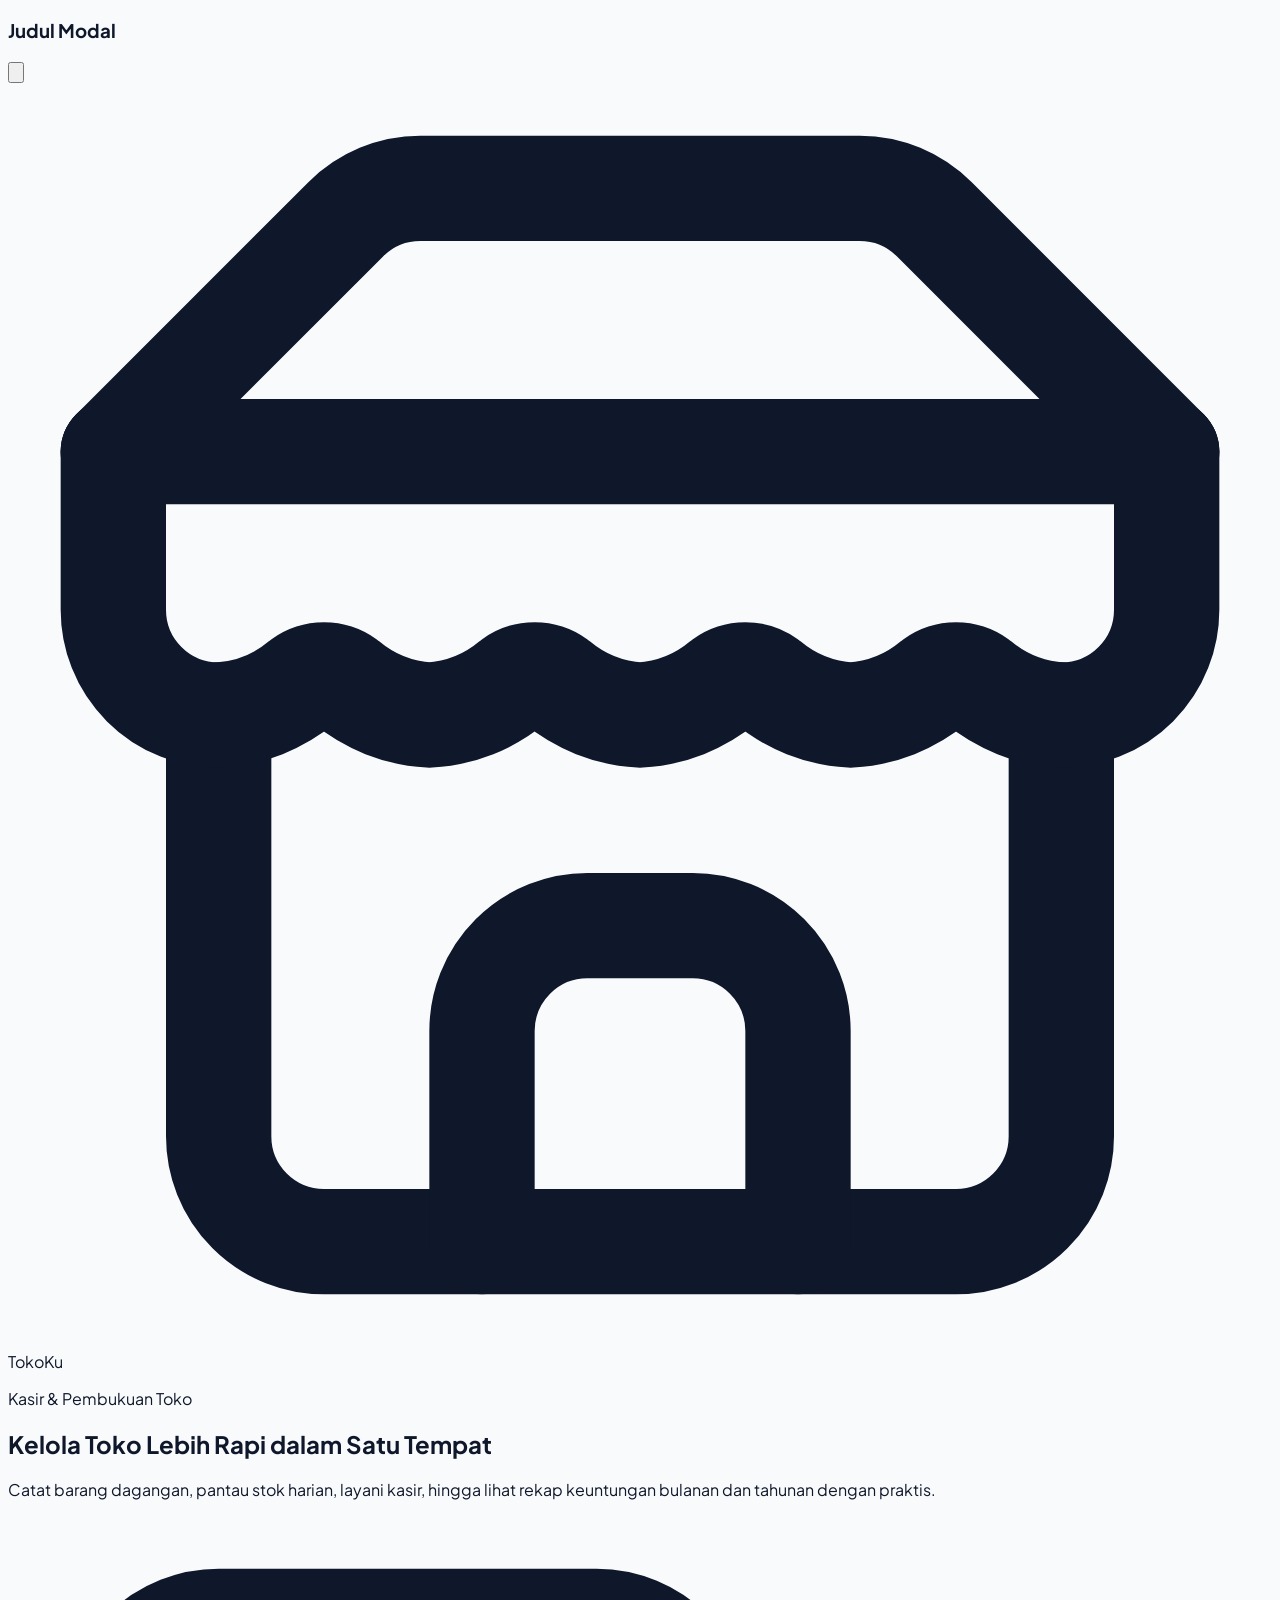
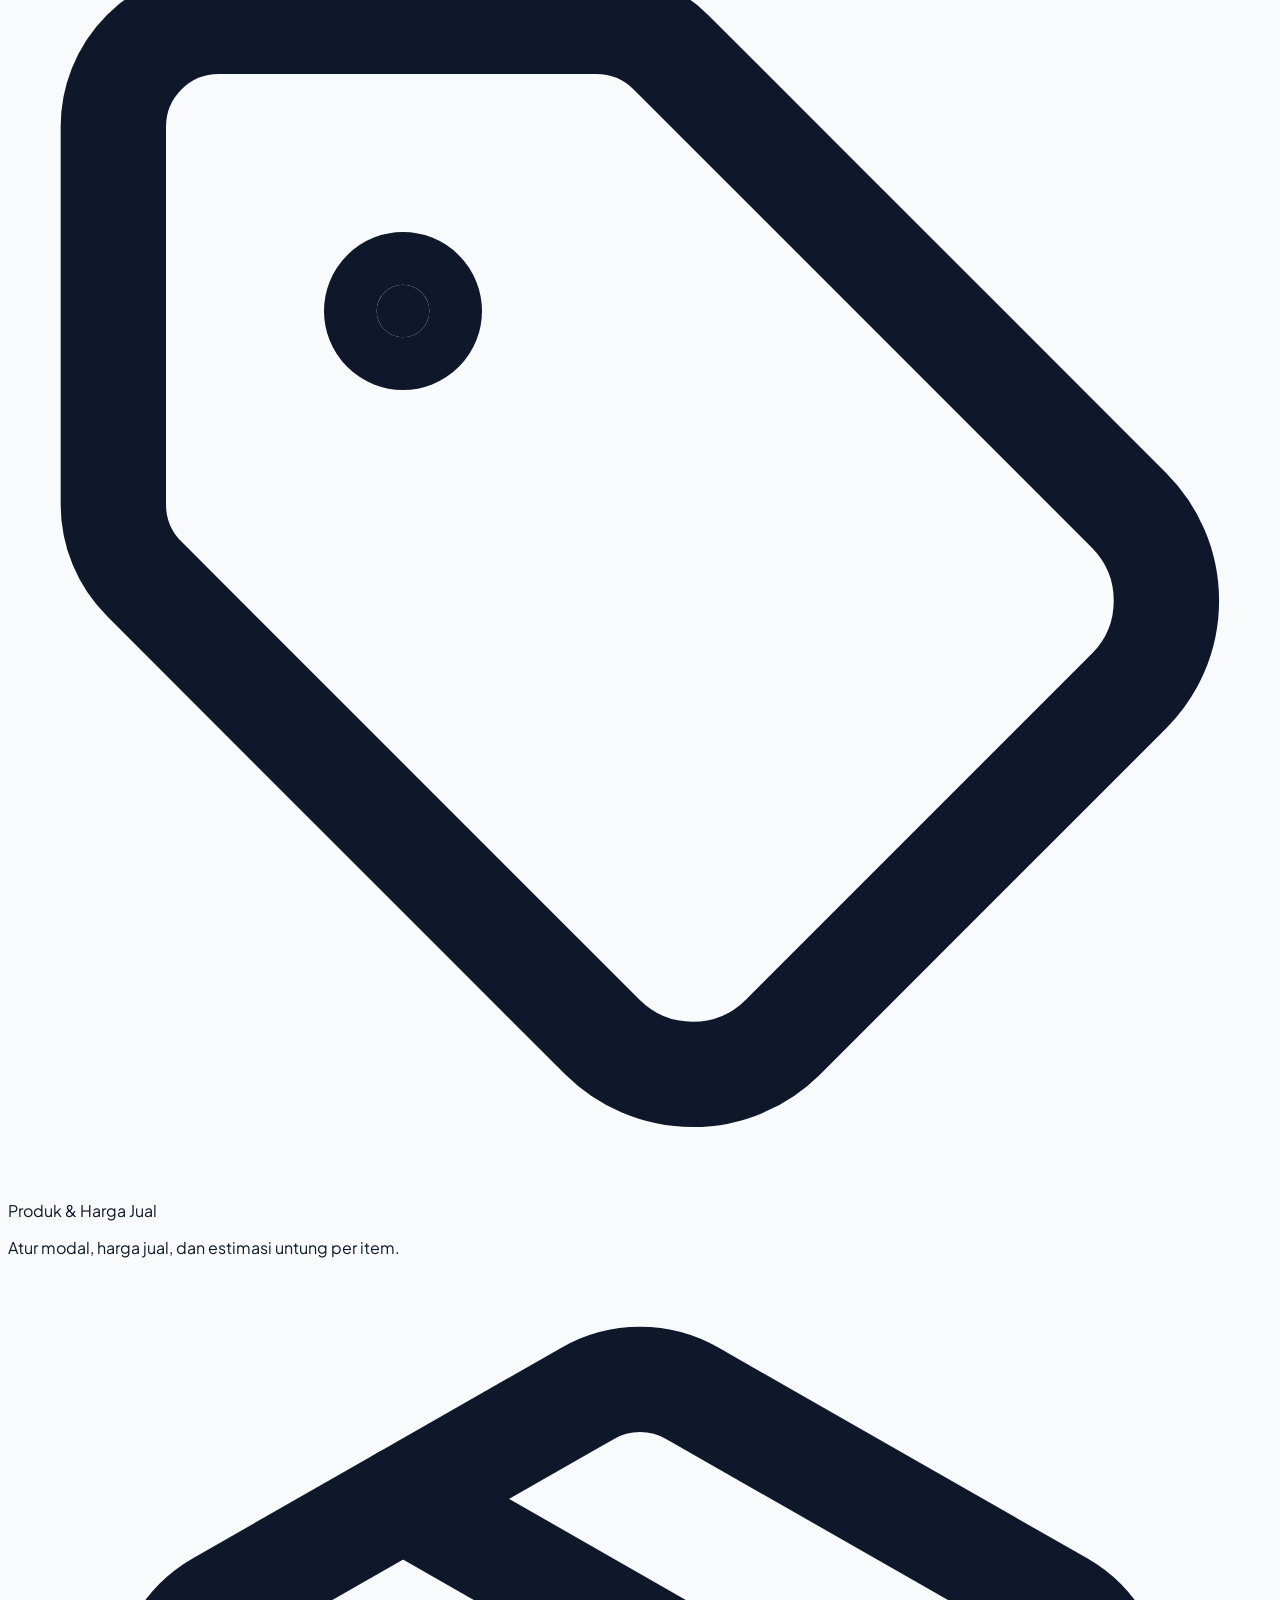
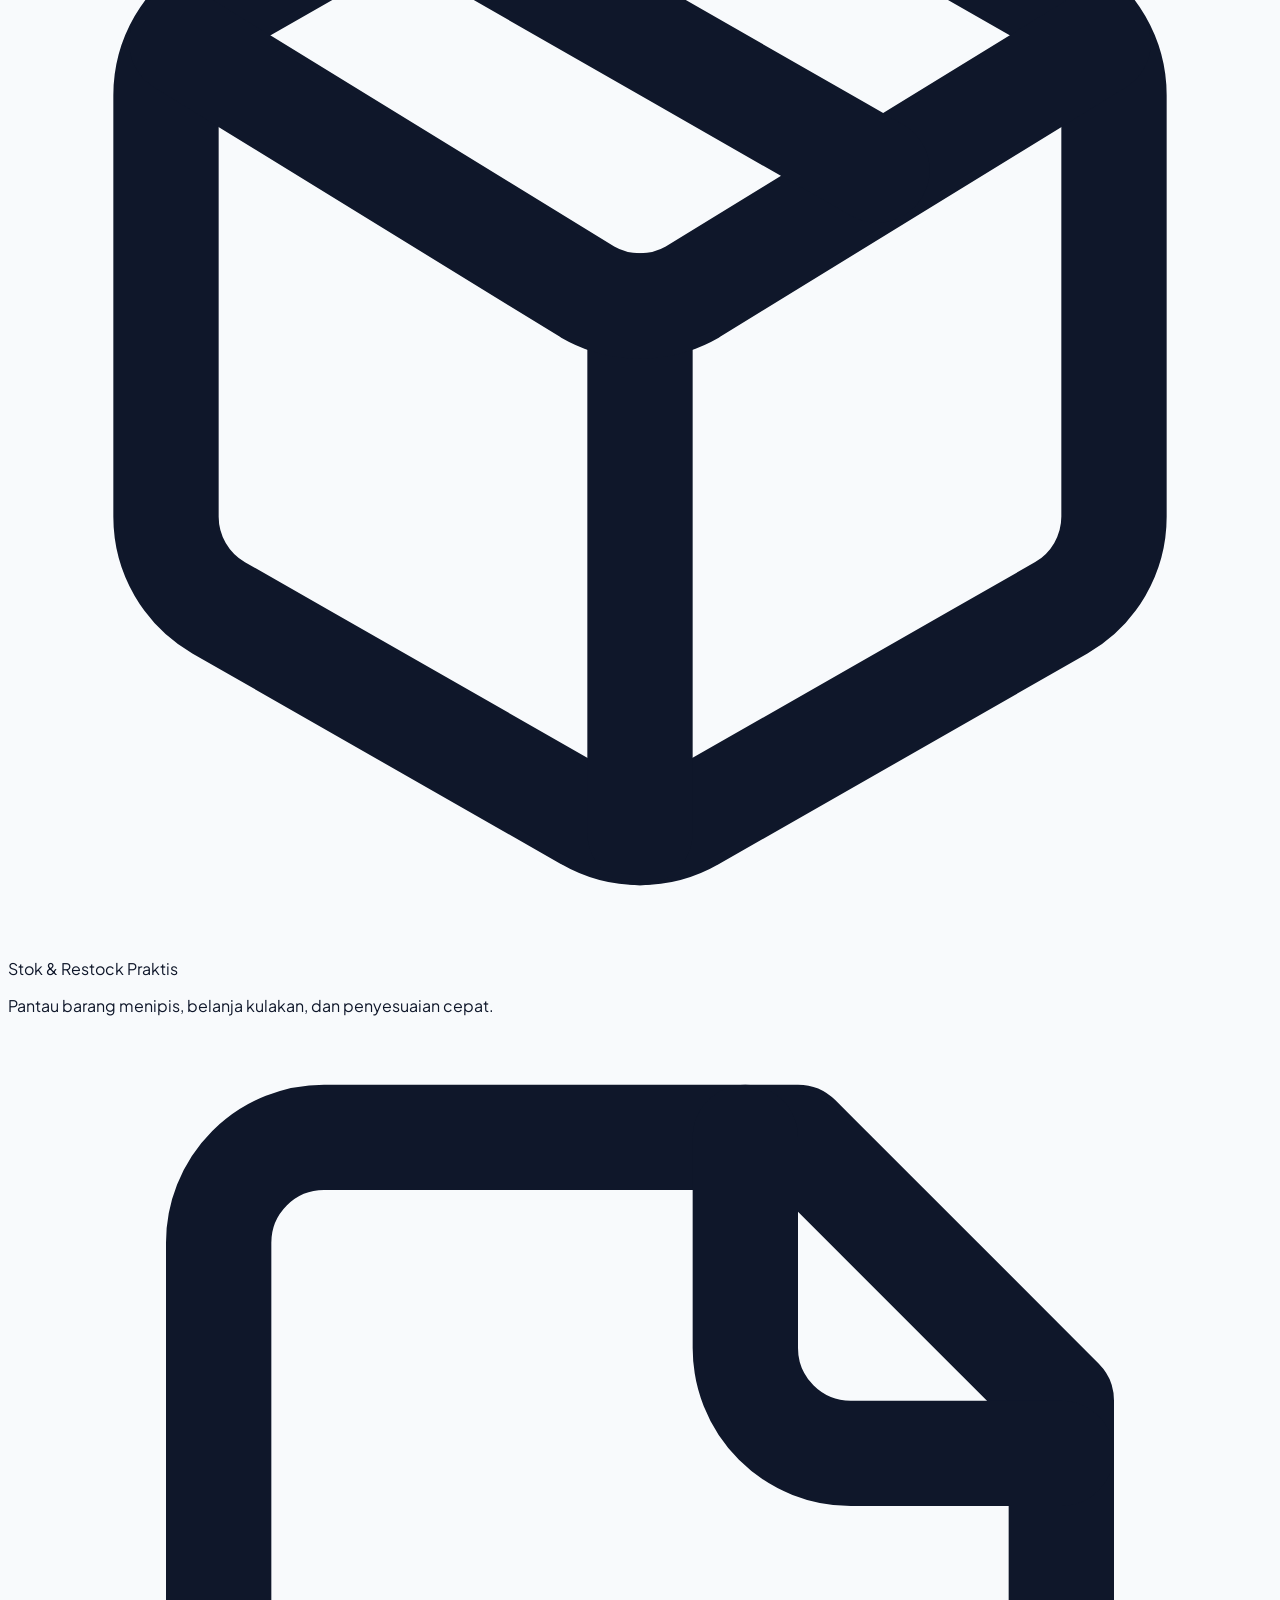
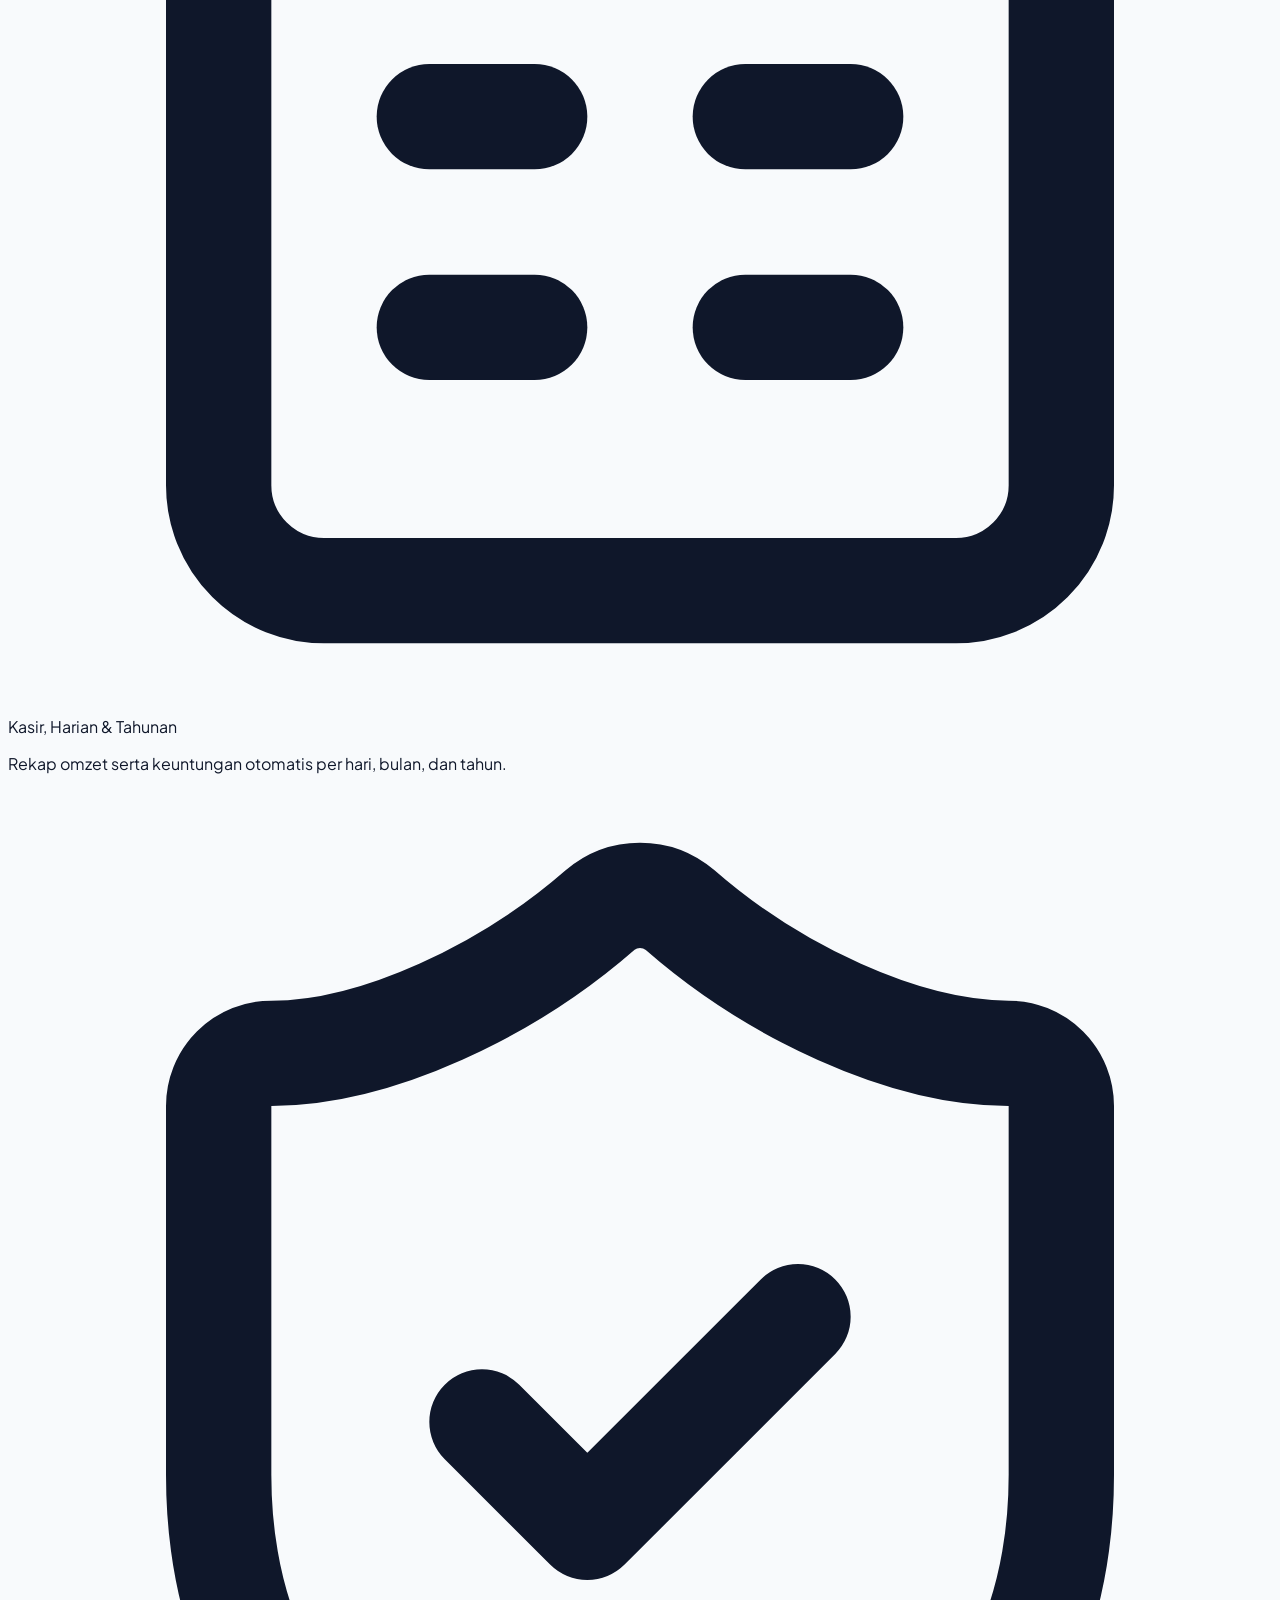
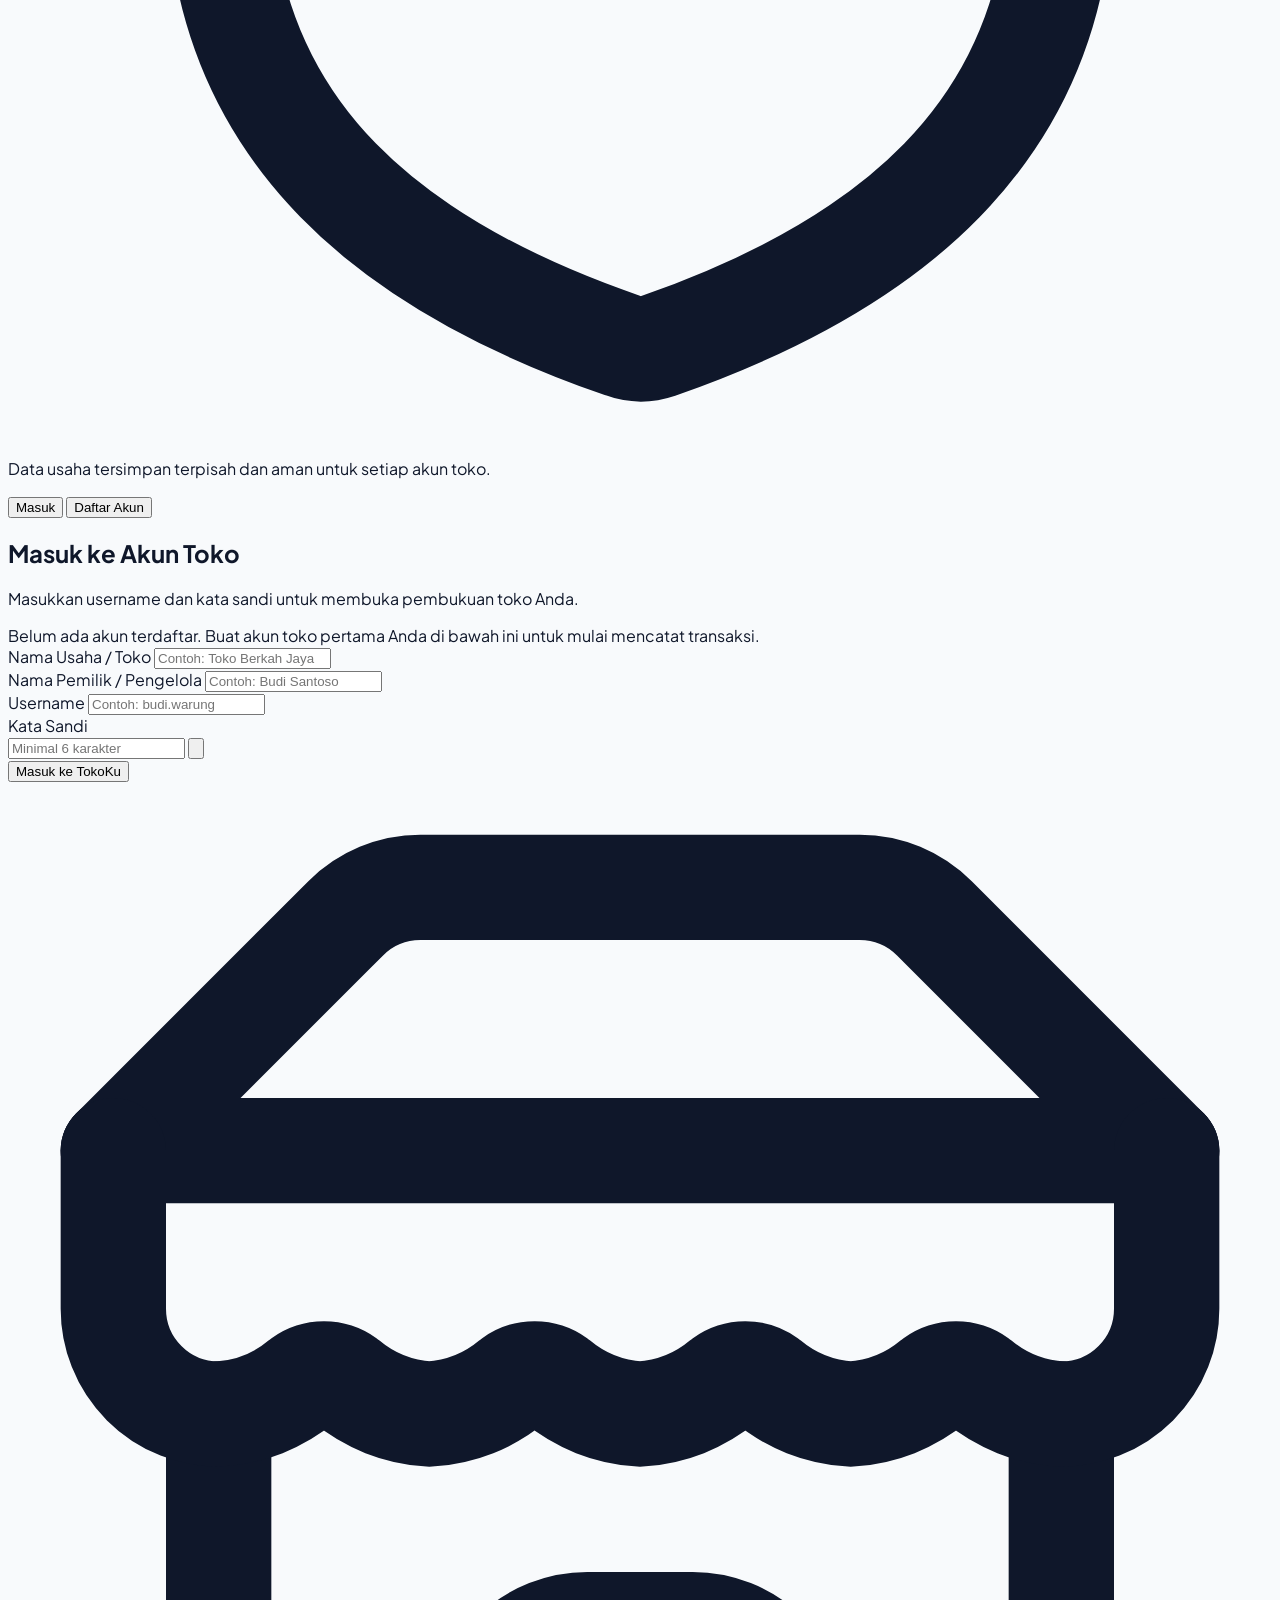
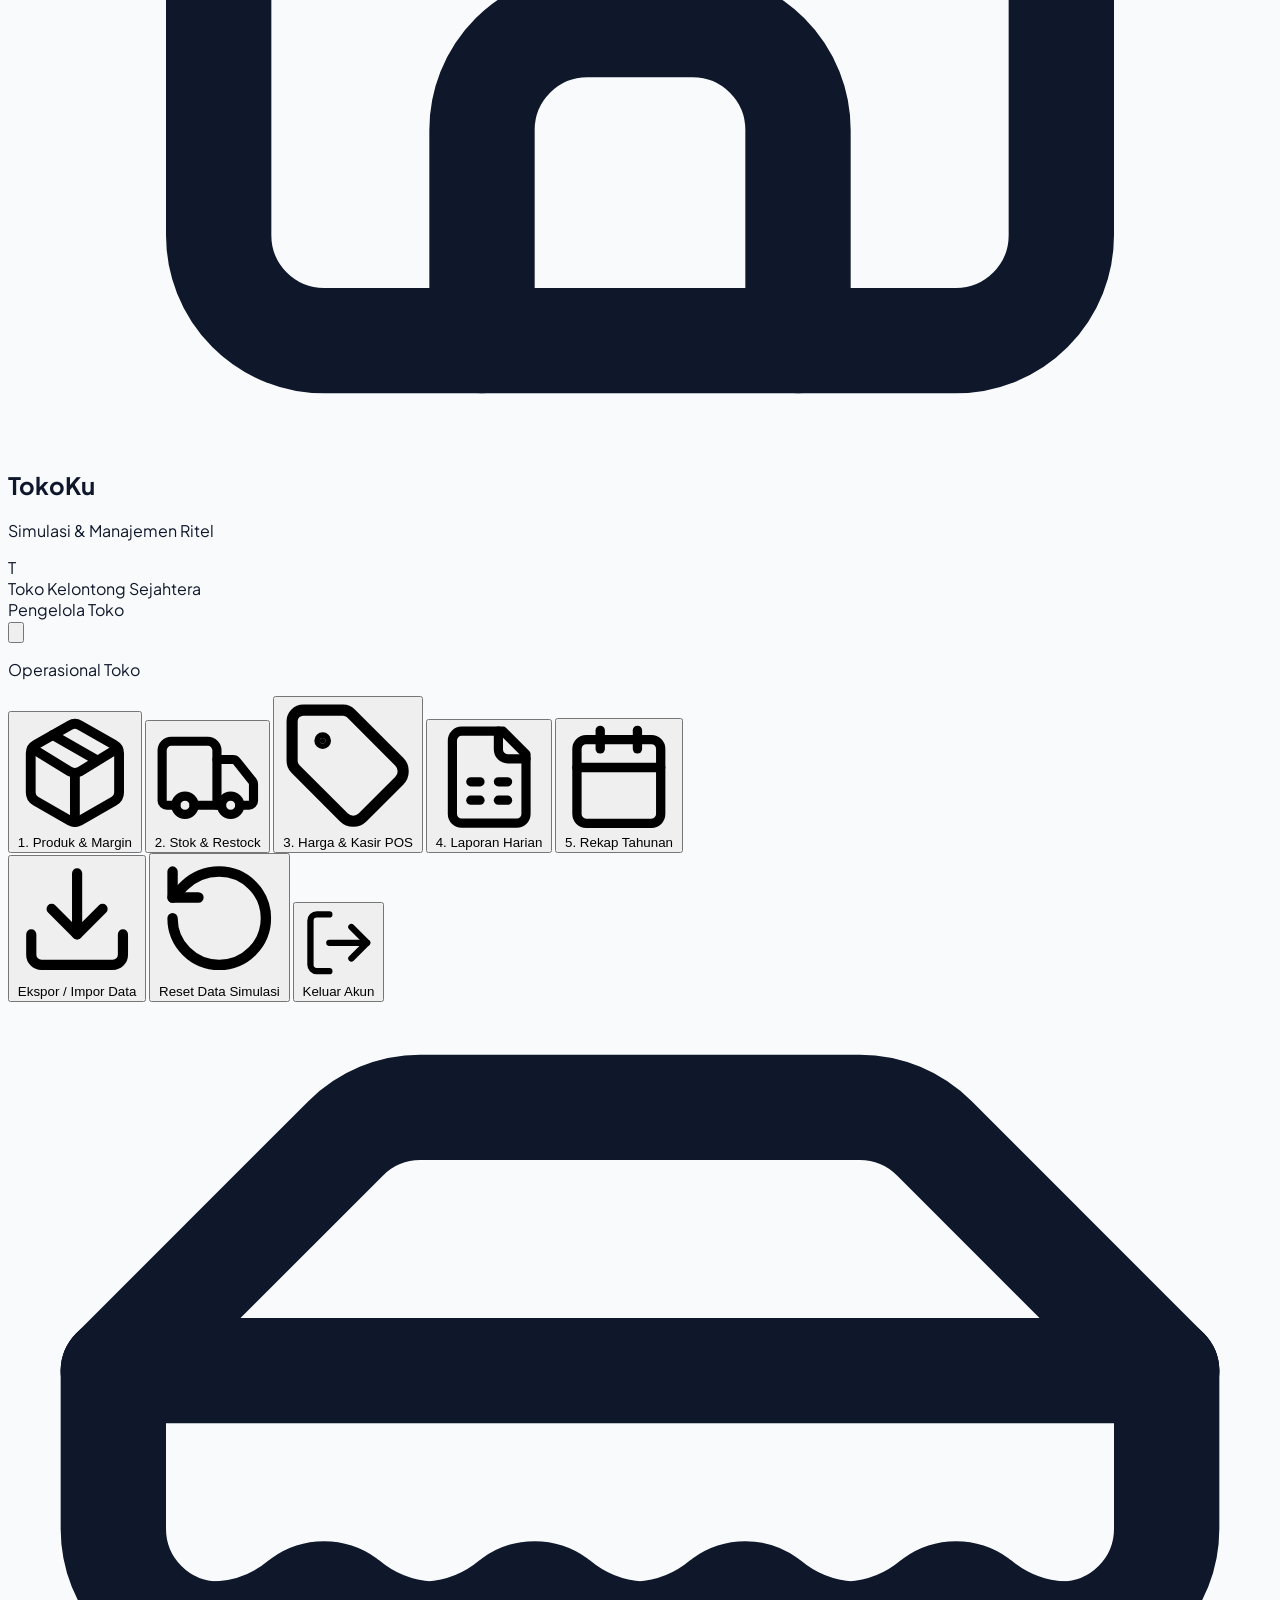
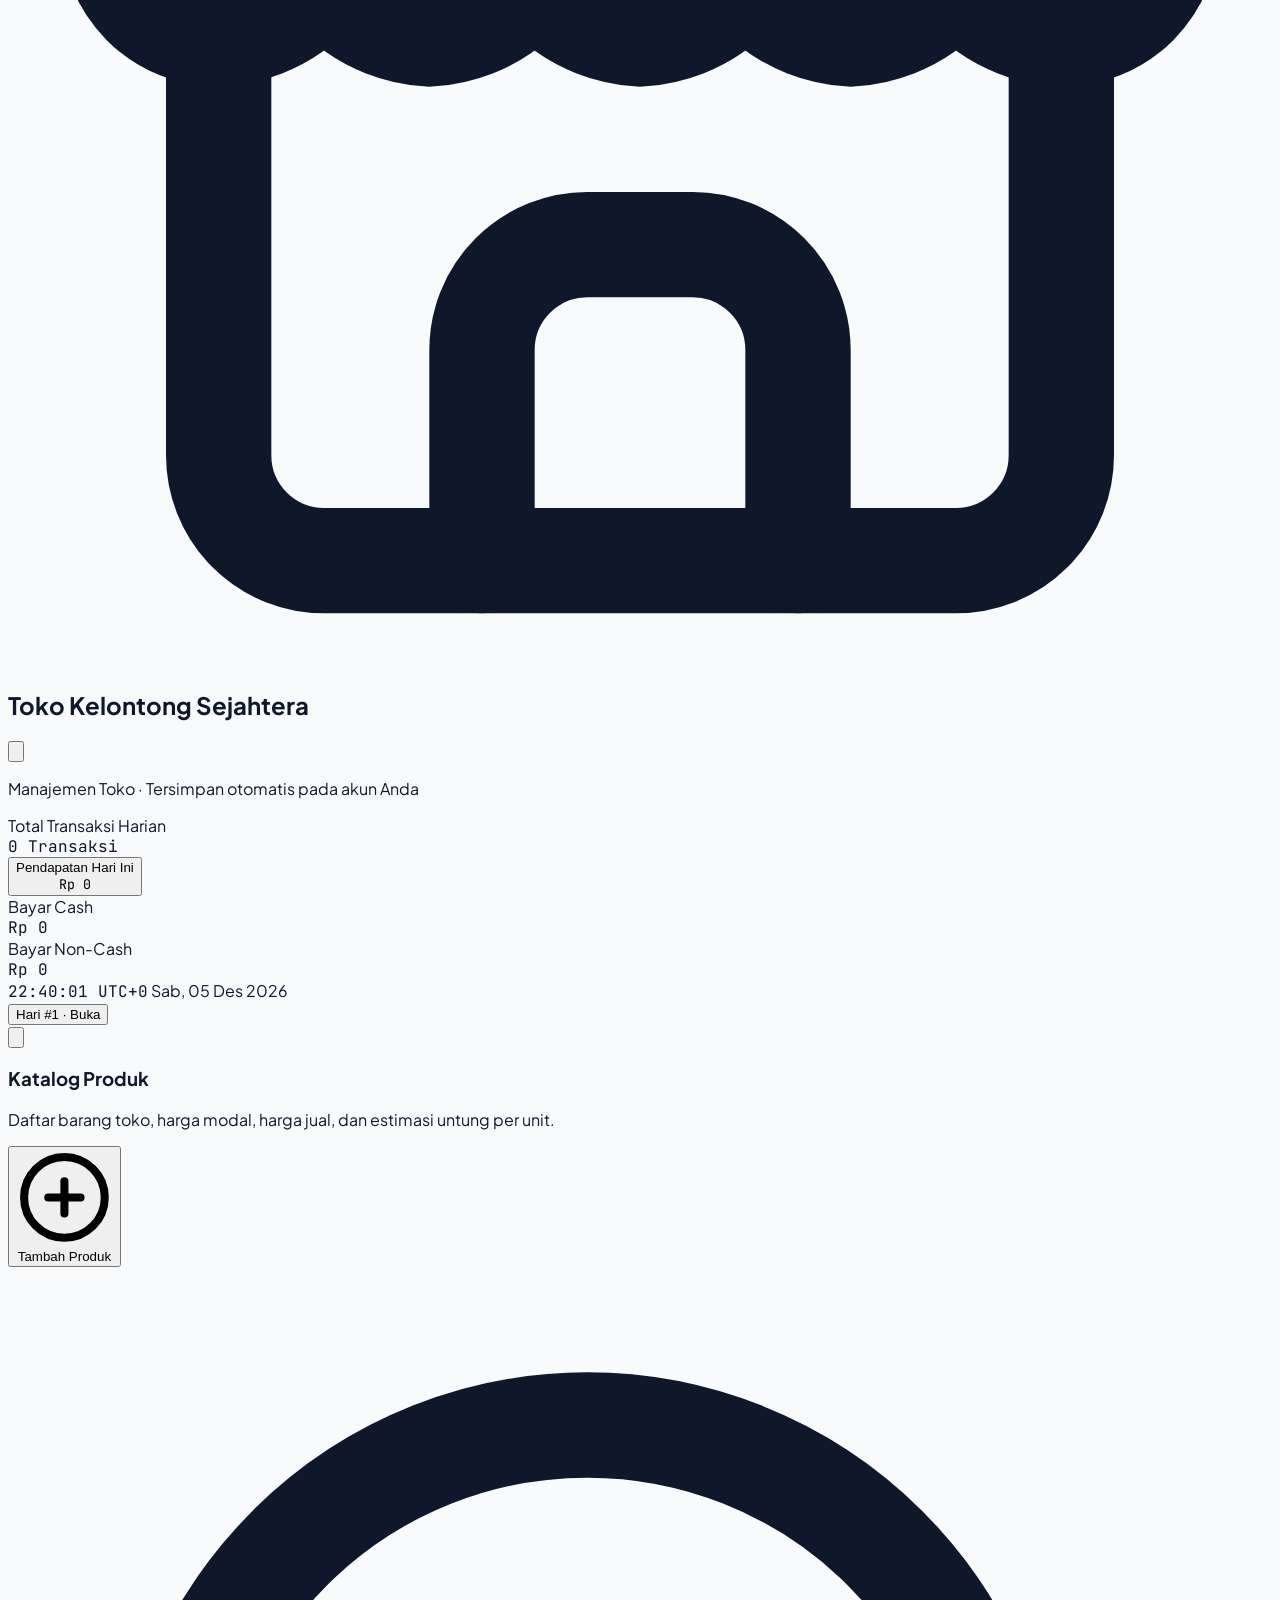
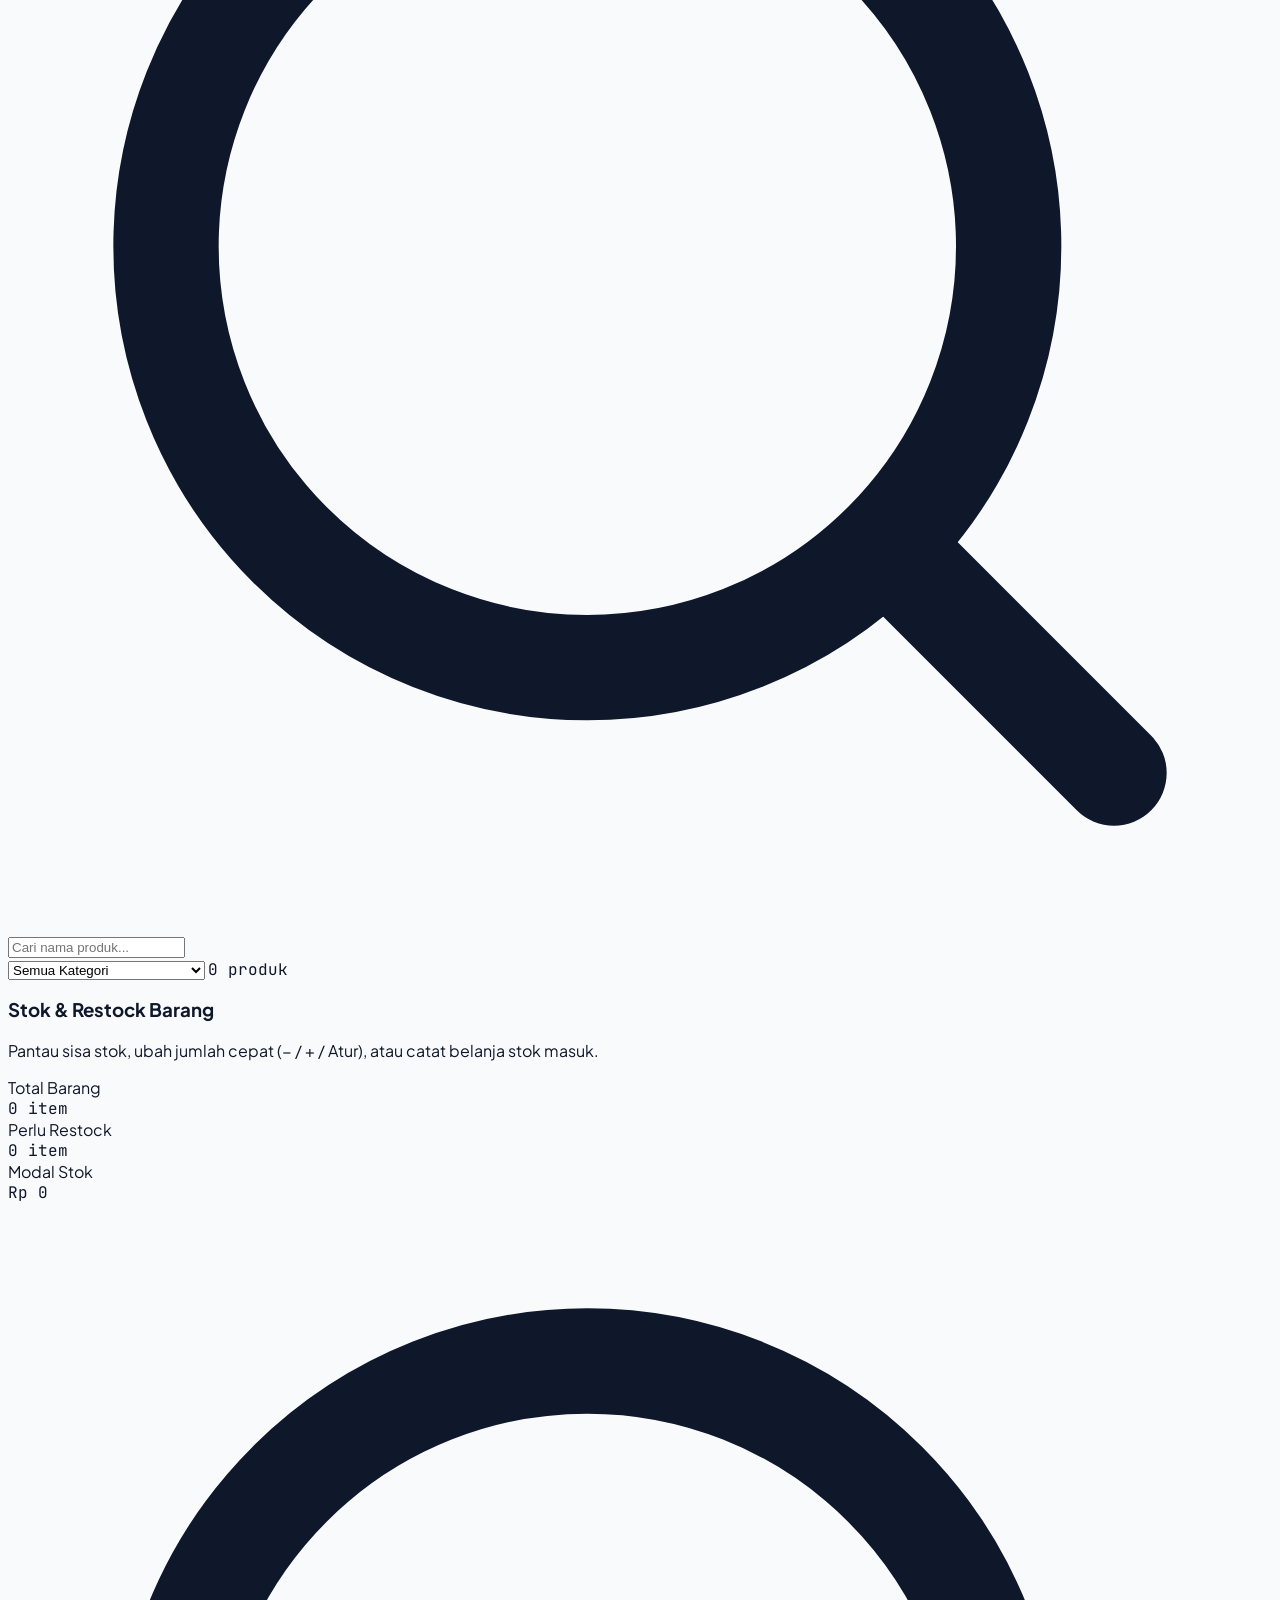
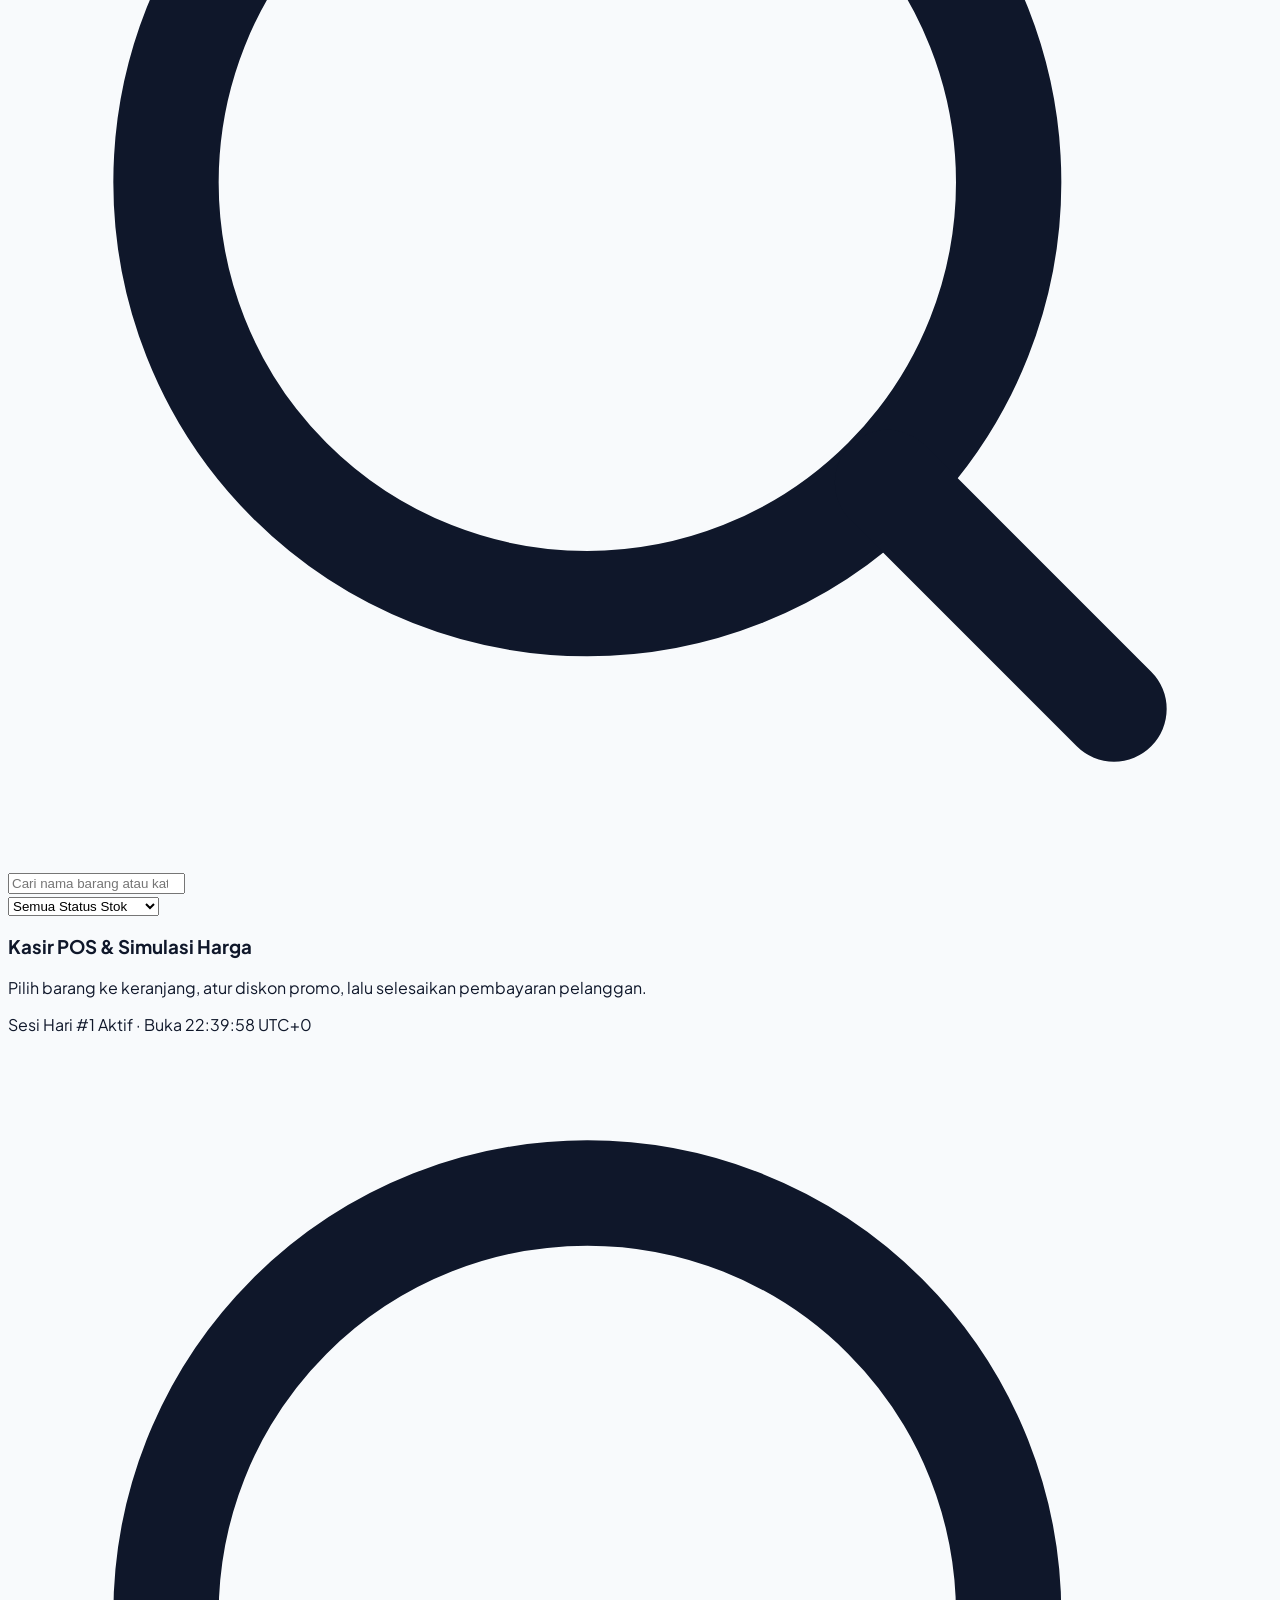
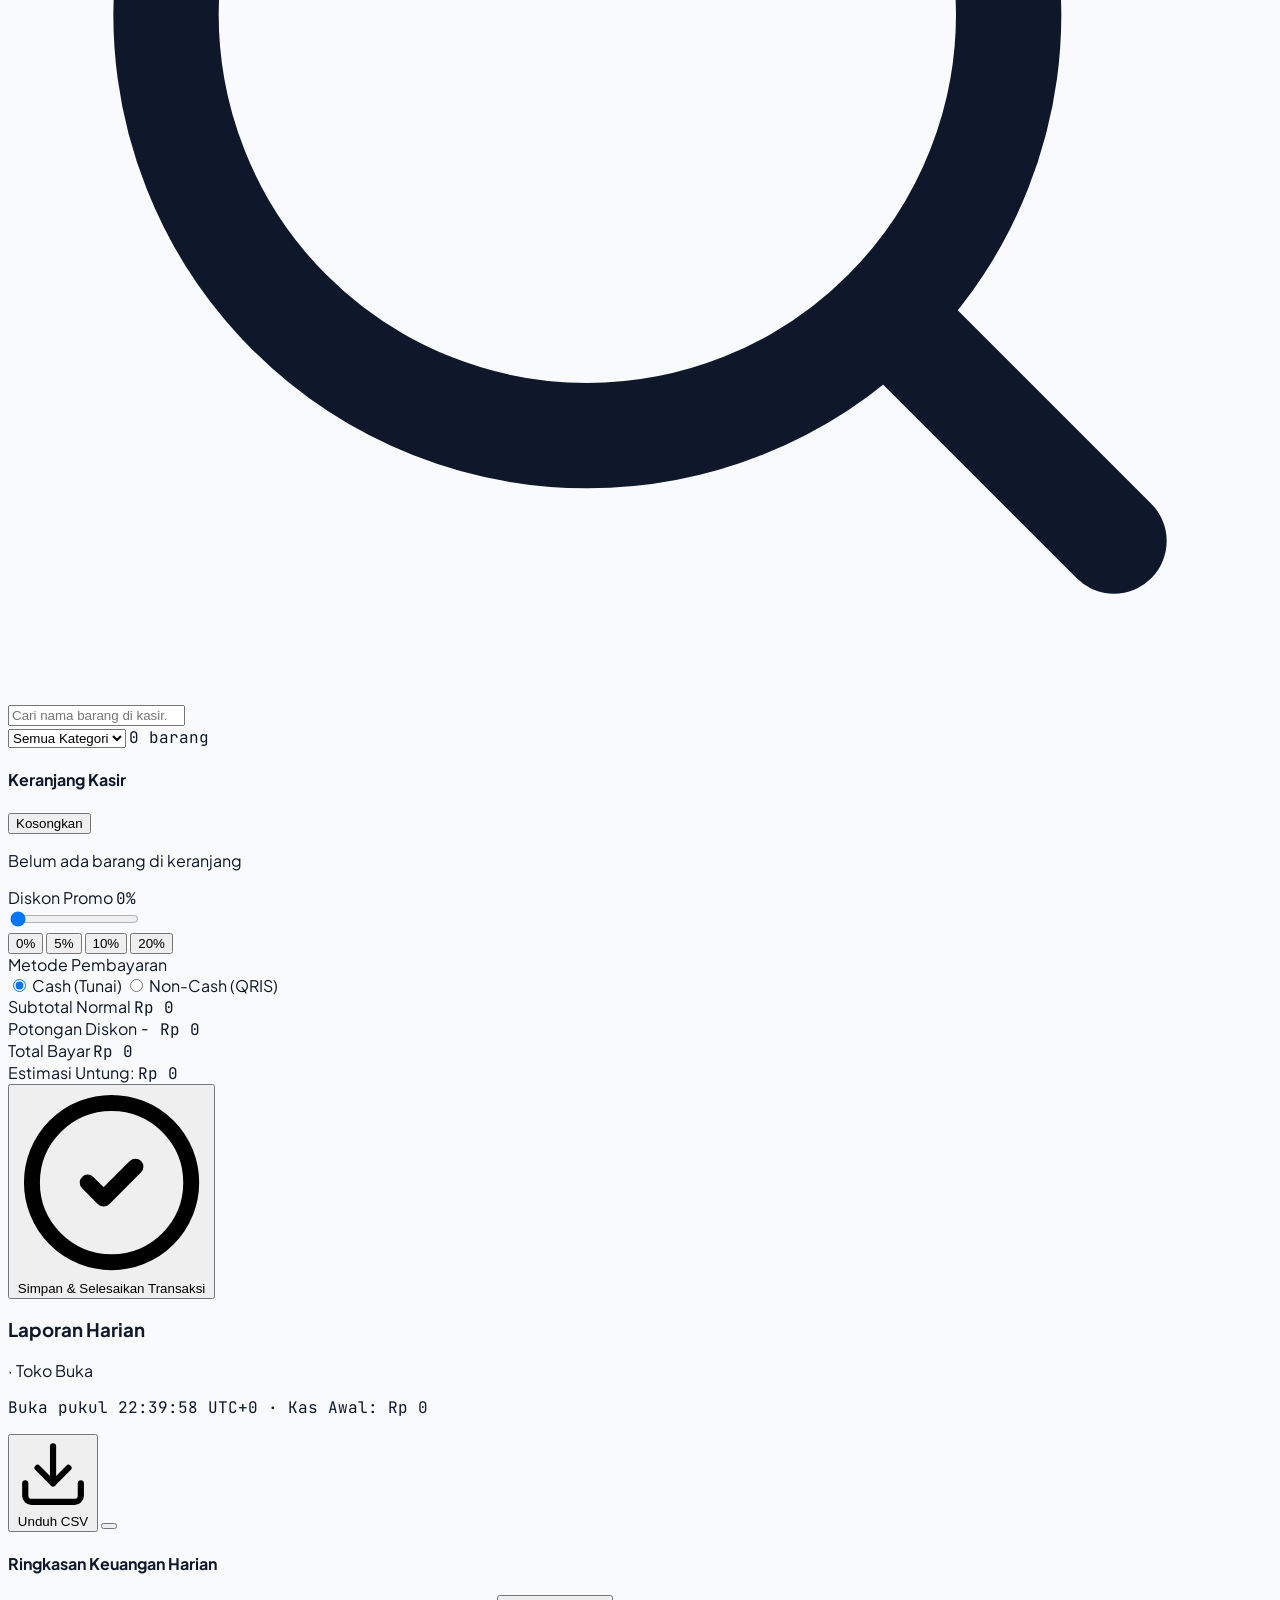
==== commit 66ca4a04: "feat(auth, pos): improve auth UI and add product filtering - Revamp authentication page layout for b" ====
--- a/index.html
+++ b/index.html
@@ -62,60 +62,86 @@
     <section
       id="auth-screen"
       aria-label="Halaman Login Pengguna"
-      class="min-h-screen w-full flex items-center justify-center px-4 py-10 sm:px-8"
+      class="min-h-screen w-full bg-slate-100/70 flex items-center justify-center px-4 py-8 sm:px-6 lg:px-8"
     >
-      <div class="max-w-5xl w-full grid grid-cols-1 lg:grid-cols-12 gap-8 lg:gap-12 items-center">
-        <!-- Panel Informasi Kiri -->
-        <div class="lg:col-span-6 space-y-6">
-          <div class="flex items-center gap-3">
+      <div
+        class="max-w-5xl w-full bg-white rounded-3xl border border-slate-200/90 shadow-sm overflow-hidden grid grid-cols-1 lg:grid-cols-12 items-stretch"
+      >
+        <!-- Panel Brand & Ringkasan Kiri -->
+        <div
+          class="lg:col-span-5 bg-teal-900 text-white p-7 sm:p-9 lg:p-10 flex flex-col justify-between gap-8"
+        >
+          <div class="space-y-6">
+            <div class="flex items-center gap-3">
+              <div
+                id="auth-brand-icon"
+                class="w-11 h-11 rounded-xl bg-white/15 border border-white/15 text-white flex items-center justify-center shrink-0"
+              ></div>
+              <div>
+                <span class="font-extrabold text-2xl tracking-tight text-white leading-none">
+                  Toko<span class="text-teal-200">Ku</span>
+                </span>
+                <p class="text-xs text-teal-100/80 font-medium mt-0.5">Kasir &amp; Pembukuan Toko</p>
+              </div>
+            </div>
+
+            <div class="space-y-3">
+              <h1 class="text-2xl sm:text-3xl font-extrabold tracking-tight text-white text-balance leading-tight">
+                Kelola Toko Lebih Rapi dalam Satu Tempat
+              </h1>
+              <p class="text-sm text-teal-100/85 leading-relaxed">
+                Catat barang dagangan, pantau stok harian, layani kasir, hingga lihat rekap keuntungan bulanan dan
+                tahunan dengan praktis.
+              </p>
+            </div>
+          </div>
+
+          <div class="space-y-4 pt-6 border-t border-white/15">
+            <div class="space-y-3.5 text-xs sm:text-sm text-teal-50/90">
+              <div class="flex items-start gap-3">
+                <span data-icon="tag" class="text-teal-200 mt-0.5 shrink-0"></span>
+                <div>
+                  <p class="font-semibold text-white">Produk &amp; Harga Jual</p>
+                  <p class="text-xs text-teal-100/75 mt-0.5">Atur modal, harga jual, dan estimasi untung per item.</p>
+                </div>
+              </div>
+              <div class="flex items-start gap-3">
+                <span data-icon="package" class="text-teal-200 mt-0.5 shrink-0"></span>
+                <div>
+                  <p class="font-semibold text-white">Stok &amp; Restock Praktis</p>
+                  <p class="text-xs text-teal-100/75 mt-0.5">Pantau barang menipis, belanja kulakan, dan penyesuaian cepat.</p>
+                </div>
+              </div>
+              <div class="flex items-start gap-3">
+                <span data-icon="file-spreadsheet" class="text-teal-200 mt-0.5 shrink-0"></span>
+                <div>
+                  <p class="font-semibold text-white">Kasir, Harian &amp; Tahunan</p>
+                  <p class="text-xs text-teal-100/75 mt-0.5">Rekap omzet serta keuntungan otomatis per hari, bulan, dan tahun.</p>
+                </div>
+              </div>
+            </div>
+
+            <p class="pt-3 border-t border-white/10 text-[11px] text-teal-100/70 flex items-center gap-2">
+              <span data-icon="shield-check" data-icon-class="w-3.5 h-3.5" class="text-teal-200 shrink-0"></span>
+              <span>Data usaha tersimpan terpisah dan aman untuk setiap akun toko.</span>
+            </p>
+          </div>
+        </div>
+
+        <!-- Panel Formulir Kanan -->
+        <div class="lg:col-span-7 bg-white p-6 sm:p-10 lg:p-12 flex flex-col justify-center">
+          <div class="w-full max-w-md mx-auto">
+            <!-- Segmented Switch Masuk / Daftar -->
             <div
-              id="auth-brand-icon"
-              class="w-11 h-11 rounded-xl bg-teal-700 text-white flex items-center justify-center shrink-0"
-            ></div>
-            <div>
-              <span class="font-extrabold text-2xl tracking-tight text-slate-900 leading-none">
-                Toko<span class="text-teal-700">Ku</span>
-              </span>
-              <p class="text-xs text-slate-500 font-medium mt-0.5">Manajemen &amp; Edukasi Toko Kelontong</p>
-            </div>
-          </div>
-
-          <div class="space-y-3">
-            <h1 class="text-3xl sm:text-4xl font-extrabold tracking-tight text-slate-900 text-balance leading-tight">
-              Kelola Stok, Margin, dan Kasir Toko dalam Satu Tempat
-            </h1>
-            <p class="text-sm sm:text-base text-slate-600 leading-relaxed max-w-lg">
-              Masuk ke akun usaha Anda untuk mencatat penjualan harian, menghitung titik pesan ulang stok, dan
-              memantau keuntungan toko secara terpisah per akun.
-            </p>
-          </div>
-
-          <div class="pt-4 border-t border-slate-200 space-y-3 text-sm text-slate-700">
-            <div class="flex items-start gap-3">
-              <span data-icon="tag" class="text-teal-700 mt-0.5 shrink-0"></span>
-              <span><strong>Analisis Margin &amp; Harga</strong> &middot; Hitung laba kotor dan lindungi modal saat promo.</span>
-            </div>
-            <div class="flex items-start gap-3">
-              <span data-icon="truck" class="text-teal-700 mt-0.5 shrink-0"></span>
-              <span><strong>Kontrol Stok Praktis</strong> &middot; Deteksi kapan harus restock sebelum rak kosong.</span>
-            </div>
-            <div class="flex items-start gap-3">
-              <span data-icon="file-spreadsheet" class="text-teal-700 mt-0.5 shrink-0"></span>
-              <span><strong>Kasir POS &amp; Tutup Toko</strong> &middot; Rekap kas harian otomatis dan ekspor CSV.</span>
-            </div>
-          </div>
-        </div>
-
-        <!-- Panel Formulir Kanan -->
-        <div class="lg:col-span-6">
-          <div class="bg-white rounded-2xl border border-slate-200 p-6 sm:p-8">
-            <!-- Segmented Switch Masuk / Daftar -->
-            <div class="flex items-center gap-1 p-1 bg-slate-100 rounded-xl mb-6" role="tablist" aria-label="Mode Autentikasi">
+              class="grid grid-cols-2 items-center gap-1 p-1 bg-slate-100 rounded-xl mb-6"
+              role="tablist"
+              aria-label="Mode Autentikasi"
+            >
               <button
                 type="button"
                 id="auth-tab-login"
                 role="tab"
-                class="flex-1 py-2 px-3 min-h-[40px] rounded-lg text-xs sm:text-sm font-bold bg-white text-slate-900 shadow-xs transition cursor-pointer"
+                class="py-2.5 px-3 min-h-[40px] rounded-lg text-xs sm:text-sm font-bold bg-white text-slate-900 shadow-xs transition cursor-pointer"
               >
                 Masuk
               </button>
@@ -123,29 +149,38 @@
                 type="button"
                 id="auth-tab-register"
                 role="tab"
-                class="flex-1 py-2 px-3 min-h-[40px] rounded-lg text-xs sm:text-sm font-semibold text-slate-600 hover:text-slate-900 transition cursor-pointer"
+                class="py-2.5 px-3 min-h-[40px] rounded-lg text-xs sm:text-sm font-semibold text-slate-600 hover:text-slate-900 transition cursor-pointer"
               >
                 Daftar Akun
               </button>
             </div>
 
+            <div class="mb-5">
+              <h2 id="auth-form-title" class="text-xl sm:text-2xl font-extrabold text-slate-900 tracking-tight">
+                Masuk ke Akun Toko
+              </h2>
+              <p id="auth-form-subtitle" class="text-xs sm:text-sm text-slate-500 mt-1">
+                Masukkan username dan kata sandi untuk membuka pembukuan toko Anda.
+              </p>
+            </div>
+
             <div
               id="auth-firstrun-note"
-              class="hidden mb-4 p-3 rounded-xl bg-teal-50 border border-teal-200 text-xs text-teal-950 leading-relaxed"
+              class="hidden mb-5 px-3.5 py-2.5 rounded-r-xl border-l-4 border-teal-600 bg-slate-50 text-xs text-slate-700 leading-relaxed"
             >
-              Belum ada akun terdaftar. Buat akun usaha pertama Anda di bawah ini untuk mulai mengelola toko.
+              Belum ada akun terdaftar. Buat akun toko pertama Anda di bawah ini untuk mulai mencatat transaksi.
             </div>
 
             <div
               id="auth-error-box"
               role="alert"
-              class="hidden mb-4 p-3 rounded-xl bg-rose-50 border border-rose-200 text-xs font-medium text-rose-800"
+              class="hidden mb-5 p-3 rounded-xl bg-rose-50 border border-rose-200 text-xs font-medium text-rose-800"
             ></div>
 
             <form id="auth-form" class="space-y-4">
               <div id="auth-register-fields" class="hidden space-y-4">
                 <div>
-                  <label for="auth-store-name" class="block text-xs font-bold text-slate-700 mb-1">
+                  <label for="auth-store-name" class="block text-xs font-bold text-slate-700 mb-1.5">
                     Nama Usaha / Toko
                   </label>
                   <input
@@ -153,11 +188,11 @@
                     id="auth-store-name"
                     maxlength="48"
                     placeholder="Contoh: Toko Berkah Jaya"
-                    class="w-full px-3.5 py-2.5 min-h-[44px] border border-slate-300 rounded-xl text-sm focus:outline-none focus:ring-2 focus:ring-teal-600"
+                    class="w-full px-3.5 py-2.5 min-h-[44px] bg-slate-50/70 focus:bg-white border border-slate-200 rounded-xl text-sm text-slate-900 placeholder:text-slate-400 focus:outline-none focus:border-teal-600 focus:ring-2 focus:ring-teal-600/20 transition"
                   />
                 </div>
                 <div>
-                  <label for="auth-owner-name" class="block text-xs font-bold text-slate-700 mb-1">
+                  <label for="auth-owner-name" class="block text-xs font-bold text-slate-700 mb-1.5">
                     Nama Pemilik / Pengelola
                   </label>
                   <input
@@ -165,13 +200,13 @@
                     id="auth-owner-name"
                     maxlength="48"
                     placeholder="Contoh: Budi Santoso"
-                    class="w-full px-3.5 py-2.5 min-h-[44px] border border-slate-300 rounded-xl text-sm focus:outline-none focus:ring-2 focus:ring-teal-600"
+                    class="w-full px-3.5 py-2.5 min-h-[44px] bg-slate-50/70 focus:bg-white border border-slate-200 rounded-xl text-sm text-slate-900 placeholder:text-slate-400 focus:outline-none focus:border-teal-600 focus:ring-2 focus:ring-teal-600/20 transition"
                   />
                 </div>
               </div>
 
               <div>
-                <label for="auth-username" class="block text-xs font-bold text-slate-700 mb-1">
+                <label for="auth-username" class="block text-xs font-bold text-slate-700 mb-1.5">
                   Username
                 </label>
                 <input
@@ -181,12 +216,12 @@
                   autocomplete="username"
                   maxlength="32"
                   placeholder="Contoh: budi.warung"
-                  class="w-full px-3.5 py-2.5 min-h-[44px] border border-slate-300 rounded-xl text-sm focus:outline-none focus:ring-2 focus:ring-teal-600"
+                  class="w-full px-3.5 py-2.5 min-h-[44px] bg-slate-50/70 focus:bg-white border border-slate-200 rounded-xl text-sm text-slate-900 placeholder:text-slate-400 focus:outline-none focus:border-teal-600 focus:ring-2 focus:ring-teal-600/20 transition"
                 />
               </div>
 
               <div>
-                <label for="auth-password" class="block text-xs font-bold text-slate-700 mb-1">
+                <label for="auth-password" class="block text-xs font-bold text-slate-700 mb-1.5">
                   Kata Sandi
                 </label>
                 <div class="relative">
@@ -198,13 +233,13 @@
                     minlength="6"
                     maxlength="128"
                     placeholder="Minimal 6 karakter"
-                    class="w-full pl-3.5 pr-11 py-2.5 min-h-[44px] border border-slate-300 rounded-xl text-sm focus:outline-none focus:ring-2 focus:ring-teal-600"
+                    class="w-full pl-3.5 pr-11 py-2.5 min-h-[44px] bg-slate-50/70 focus:bg-white border border-slate-200 rounded-xl text-sm text-slate-900 placeholder:text-slate-400 focus:outline-none focus:border-teal-600 focus:ring-2 focus:ring-teal-600/20 transition"
                   />
                   <button
                     type="button"
                     id="auth-toggle-password"
                     aria-label="Tampilkan atau sembunyikan kata sandi"
-                    class="absolute right-2 top-1/2 -translate-y-1/2 min-w-[36px] min-h-[36px] inline-flex items-center justify-center rounded-lg text-slate-500 hover:text-slate-800 hover:bg-slate-100 transition cursor-pointer"
+                    class="absolute right-2 top-1/2 -translate-y-1/2 min-w-[36px] min-h-[36px] inline-flex items-center justify-center rounded-lg text-slate-500 hover:text-slate-800 hover:bg-slate-200/70 transition cursor-pointer"
                   >
                     <span data-eye-icon data-icon="eye" class="shrink-0"></span>
                   </button>
@@ -214,7 +249,7 @@
               <button
                 type="submit"
                 id="auth-submit-btn"
-                class="w-full py-3 px-4 min-h-[44px] rounded-xl bg-teal-700 hover:bg-teal-800 text-white text-sm font-bold transition cursor-pointer"
+                class="w-full mt-2 py-3 px-4 min-h-[46px] rounded-xl bg-teal-700 hover:bg-teal-800 active:bg-teal-900 text-white text-sm font-bold transition cursor-pointer"
               >
                 Masuk ke TokoKu
               </button>
@@ -451,89 +486,92 @@
       <!-- Container Dinamis Halaman -->
       <div class="flex-1 max-w-6xl w-full mx-auto px-4 sm:px-8 py-6">
         <!-- TAB 1: PRODUK -->
-        <section id="tab-produk" class="tab-panel space-y-6">
-          <div
-            class="flex flex-col sm:flex-row sm:items-center justify-between gap-4 bg-white p-5 rounded-2xl border border-slate-200"
-          >
-            <div class="space-y-1">
-              <p class="text-xs font-semibold text-teal-700">Konsep Ilmiah &middot; Gross Profit Margin</p>
-              <h3 class="text-xl font-bold text-slate-900 text-balance">Katalog Produk &amp; Analisis Margin</h3>
-              <p class="text-sm text-slate-600 max-w-2xl">
-                Kelola daftar barang kelontong dan pastikan harga jual menghasilkan margin laba yang sehat.
-              </p>
-            </div>
-            <button
-              type="button"
-              id="add-product-btn"
-              class="inline-flex items-center justify-center gap-2 bg-teal-700 hover:bg-teal-800 text-white font-semibold px-4 py-2.5 min-h-[44px] rounded-xl transition shrink-0 whitespace-nowrap cursor-pointer"
-            >
-              <span data-icon="plus-circle" class="shrink-0"></span>
-              <span>Tambah Produk Baru</span>
-            </button>
-          </div>
-
-          <!-- Filter & Pencarian Produk -->
-          <div class="flex flex-col sm:flex-row gap-3">
-            <div class="relative flex-1">
+        <section id="tab-produk" class="tab-panel space-y-5">
+          <div class="bg-white p-5 rounded-2xl border border-slate-200 space-y-4">
+            <div class="flex flex-col sm:flex-row sm:items-center justify-between gap-4">
+              <div>
+                <h3 class="text-xl font-bold text-slate-900">Katalog Produk</h3>
+                <p class="text-sm text-slate-500 mt-0.5">
+                  Daftar barang toko, harga modal, harga jual, dan estimasi untung per unit.
+                </p>
+              </div>
+              <button
+                type="button"
+                id="add-product-btn"
+                class="inline-flex items-center justify-center gap-2 bg-teal-700 hover:bg-teal-800 text-white text-sm font-semibold px-4 py-2.5 min-h-[42px] rounded-xl transition shrink-0 whitespace-nowrap cursor-pointer"
+              >
+                <span data-icon="plus-circle" class="shrink-0"></span>
+                <span>Tambah Produk</span>
+              </button>
+            </div>
+
+            <!-- Filter & Pencarian Produk -->
+            <div class="pt-4 border-t border-slate-100 flex flex-col sm:flex-row sm:items-center gap-3">
+              <div class="relative flex-1">
+                <span
+                  data-icon="search"
+                  class="text-slate-400 absolute left-3.5 top-1/2 -translate-y-1/2 pointer-events-none"
+                ></span>
+                <input
+                  type="text"
+                  id="search-product-input"
+                  aria-label="Cari nama produk"
+                  placeholder="Cari nama produk..."
+                  class="w-full pl-10 pr-4 py-2 min-h-[42px] bg-slate-50 focus:bg-white border border-slate-200 rounded-xl text-sm focus:outline-none focus:ring-2 focus:ring-teal-600 transition"
+                />
+              </div>
+              <select
+                id="filter-category-select"
+                aria-label="Filter kategori produk"
+                class="px-3.5 py-2 min-h-[42px] bg-slate-50 border border-slate-200 rounded-xl text-sm font-medium text-slate-700 focus:outline-none focus:ring-2 focus:ring-teal-600 cursor-pointer"
+              >
+                <option value="ALL">Semua Kategori</option>
+                <option value="Sembako">Sembako</option>
+                <option value="Minuman">Minuman</option>
+                <option value="Makanan Ringan">Makanan Ringan</option>
+                <option value="Kebersihan">Kebersihan &amp; Rumah Tangga</option>
+              </select>
               <span
-                data-icon="search"
-                class="text-slate-400 absolute left-3.5 top-1/2 -translate-y-1/2 pointer-events-none"
-              ></span>
-              <input
-                type="text"
-                id="search-product-input"
-                aria-label="Cari nama produk kelontong"
-                placeholder="Cari nama produk kelontong..."
-                class="w-full pl-10 pr-4 py-2.5 min-h-[44px] bg-white border border-slate-200 rounded-xl text-sm focus:outline-none focus:ring-2 focus:ring-teal-600"
-              />
-            </div>
-            <select
-              id="filter-category-select"
-              aria-label="Filter kategori produk"
-              class="px-4 py-2.5 min-h-[44px] bg-white border border-slate-200 rounded-xl text-sm font-medium text-slate-700 focus:outline-none focus:ring-2 focus:ring-teal-600"
-            >
-              <option value="ALL">Semua Kategori</option>
-              <option value="Sembako">Sembako</option>
-              <option value="Minuman">Minuman</option>
-              <option value="Makanan Ringan">Makanan Ringan</option>
-              <option value="Kebersihan">Kebersihan &amp; Rumah Tangga</option>
-            </select>
+                id="produk-count-label"
+                class="text-xs font-mono tabular-nums font-semibold text-slate-500 whitespace-nowrap sm:px-1"
+              >
+                0 produk
+              </span>
+            </div>
           </div>
 
           <!-- Grid Kartu Produk -->
-          <div id="products-cards-grid" class="grid grid-cols-1 sm:grid-cols-2 lg:grid-cols-3 gap-5"></div>
+          <div id="products-cards-grid" class="grid grid-cols-1 md:grid-cols-2 lg:grid-cols-3 gap-4"></div>
         </section>
 
         <!-- TAB 2: KELOLA STOK & RESTOCK (GABUNGAN) -->
-        <section id="tab-stock" class="tab-panel hidden space-y-6">
+        <section id="tab-stock" class="tab-panel hidden space-y-5">
           <!-- Ringkasan & Filter Cepat Stok -->
           <div class="bg-white p-5 rounded-2xl border border-slate-200 space-y-4">
-            <div class="flex flex-wrap items-center justify-between gap-4">
+            <div class="flex flex-col lg:flex-row lg:items-center justify-between gap-4">
               <div>
-                <h3 class="text-xl font-bold text-slate-900">Kelola Stok &amp; Restock Barang</h3>
-                <p class="text-sm text-slate-600 mt-0.5">
-                  Pantau sisa stok, ubah jumlah cepat (<span class="font-bold text-slate-800">&minus; / + / Atur</span>), atau catat belanja barang masuk dalam satu tempat.
+                <h3 class="text-xl font-bold text-slate-900">Stok &amp; Restock Barang</h3>
+                <p class="text-sm text-slate-500 mt-0.5">
+                  Pantau sisa stok, ubah jumlah cepat (<span class="font-semibold text-slate-700">&minus; / + / Atur</span>), atau catat belanja stok masuk.
                 </p>
               </div>
-              <div class="flex flex-wrap items-center gap-4 sm:gap-5">
-                <div>
-                  <div class="text-[11px] font-medium text-slate-500">Total Barang</div>
-                  <div id="stock-summary-count" class="text-sm sm:text-base font-extrabold font-mono tabular-nums text-slate-900">0 item</div>
-                </div>
-                <div class="h-8 w-px bg-slate-200" aria-hidden="true"></div>
-                <div>
-                  <div class="text-[11px] font-medium text-slate-500">Perlu Restock</div>
-                  <div id="stock-summary-low" class="text-sm sm:text-base font-extrabold font-mono tabular-nums text-amber-700">0 item</div>
-                </div>
-                <div class="h-8 w-px bg-slate-200" aria-hidden="true"></div>
-                <div>
-                  <div class="text-[11px] font-medium text-slate-500">Total Nilai Modal Stok</div>
-                  <div id="stock-summary-asset" class="text-sm sm:text-base font-extrabold font-mono tabular-nums text-teal-700">Rp 0</div>
-                </div>
-              </div>
-            </div>
-
-            <div class="pt-4 border-t border-slate-200 flex flex-col sm:flex-row sm:items-center gap-3">
+              <div class="grid grid-cols-3 divide-x divide-slate-200 bg-slate-50 rounded-xl py-2.5 px-3 shrink-0">
+                <div class="pr-3 sm:px-4">
+                  <div class="text-[11px] font-medium text-slate-500 whitespace-nowrap">Total Barang</div>
+                  <div id="stock-summary-count" class="text-sm font-extrabold font-mono tabular-nums text-slate-900 mt-0.5">0 item</div>
+                </div>
+                <div class="px-3 sm:px-4">
+                  <div class="text-[11px] font-medium text-slate-500 whitespace-nowrap">Perlu Restock</div>
+                  <div id="stock-summary-low" class="text-sm font-extrabold font-mono tabular-nums text-amber-700 mt-0.5">0 item</div>
+                </div>
+                <div class="pl-3 sm:px-4">
+                  <div class="text-[11px] font-medium text-slate-500 whitespace-nowrap">Modal Stok</div>
+                  <div id="stock-summary-asset" class="text-sm font-extrabold font-mono tabular-nums text-teal-700 mt-0.5 whitespace-nowrap">Rp 0</div>
+                </div>
+              </div>
+            </div>
+
+            <div class="pt-4 border-t border-slate-100 flex flex-col sm:flex-row sm:items-center gap-3">
               <div class="relative flex-1">
                 <span
                   data-icon="search"
@@ -543,21 +581,19 @@
                 <input
                   type="search"
                   id="stock-search-input"
-                  placeholder="Cari nama barang atau kategori untuk atur stok / restock..."
-                  class="w-full pl-10 pr-4 py-2 min-h-[42px] bg-slate-50 border border-slate-200 rounded-xl text-sm focus:bg-white focus:outline-none focus:ring-2 focus:ring-teal-600"
+                  placeholder="Cari nama barang atau kategori..."
+                  class="w-full pl-10 pr-4 py-2 min-h-[42px] bg-slate-50 focus:bg-white border border-slate-200 rounded-xl text-sm focus:outline-none focus:ring-2 focus:ring-teal-600 transition"
                 />
               </div>
-              <div class="flex items-center gap-2 shrink-0">
-                <select
-                  id="stock-status-filter"
-                  aria-label="Filter status stok barang"
-                  class="px-3.5 py-2 min-h-[42px] bg-slate-50 border border-slate-200 rounded-xl text-sm font-medium text-slate-700 focus:outline-none focus:ring-2 focus:ring-teal-600 cursor-pointer"
-                >
-                  <option value="ALL">Semua Status Stok</option>
-                  <option value="LOW">Perlu Restock / Habis</option>
-                  <option value="SAFE">Stok Aman</option>
-                </select>
-              </div>
+              <select
+                id="stock-status-filter"
+                aria-label="Filter status stok barang"
+                class="px-3.5 py-2 min-h-[42px] bg-slate-50 border border-slate-200 rounded-xl text-sm font-medium text-slate-700 focus:outline-none focus:ring-2 focus:ring-teal-600 cursor-pointer shrink-0"
+              >
+                <option value="ALL">Semua Status Stok</option>
+                <option value="LOW">Perlu Restock / Habis</option>
+                <option value="SAFE">Stok Aman</option>
+              </select>
             </div>
           </div>
 
@@ -566,32 +602,54 @@
         </section>
 
         <!-- TAB 3: HARGA & KASIR POS -->
-        <section id="tab-harga" class="tab-panel hidden space-y-6">
-          <div class="bg-white p-5 rounded-2xl border border-slate-200 space-y-1">
-            <p class="text-xs font-semibold text-teal-700">
-              Konsep Ilmiah &middot; Break-Even Pricing &amp; Margin Protection
-            </p>
-            <h3 class="text-xl font-bold text-slate-900 text-balance">Simulasi Harga Jual, Diskon &amp; Kasir (POS)</h3>
-            <p class="text-sm text-slate-600 max-w-3xl">
-              Uji strategi harga dan simulasi penjualan pelanggan. Sistem otomatis mendeteksi jika diskon di bawah harga modal beli.
-            </p>
-          </div>
-
-          <div class="grid grid-cols-1 lg:grid-cols-3 gap-6 items-start">
+        <section id="tab-harga" class="tab-panel hidden space-y-5">
+          <div class="bg-white p-5 rounded-2xl border border-slate-200 flex flex-col sm:flex-row sm:items-center justify-between gap-3">
+            <div>
+              <h3 class="text-xl font-bold text-slate-900">Kasir POS &amp; Simulasi Harga</h3>
+              <p class="text-sm text-slate-500 mt-0.5">
+                Pilih barang ke keranjang, atur diskon promo, lalu selesaikan pembayaran pelanggan.
+              </p>
+            </div>
+            <span id="pos-shift-hint" class="text-xs font-semibold text-slate-500 shrink-0"></span>
+          </div>
+
+          <div class="grid grid-cols-1 lg:grid-cols-12 gap-5 items-start">
             <!-- Kolom Kiri: Pilih Barang Dijual -->
-            <div class="lg:col-span-2 space-y-4">
-              <div class="flex items-center justify-between gap-2">
-                <h4 class="font-bold text-slate-800">Pilih Barang untuk Transaksi Pelanggan</h4>
-                <span id="pos-shift-hint" class="text-xs font-medium text-slate-500"></span>
+            <div class="lg:col-span-7 xl:col-span-8 space-y-4">
+              <div class="flex flex-col sm:flex-row sm:items-center gap-3">
+                <div class="relative flex-1">
+                  <span
+                    data-icon="search"
+                    data-icon-class="w-4 h-4 text-slate-400"
+                    class="absolute left-3.5 top-1/2 -translate-y-1/2 pointer-events-none"
+                  ></span>
+                  <input
+                    type="search"
+                    id="pos-search-input"
+                    aria-label="Cari barang di kasir"
+                    placeholder="Cari nama barang di kasir..."
+                    class="w-full pl-10 pr-4 py-2 min-h-[42px] bg-white border border-slate-200 rounded-xl text-sm focus:outline-none focus:ring-2 focus:ring-teal-600 transition"
+                  />
+                </div>
+                <select
+                  id="pos-category-filter"
+                  aria-label="Filter kategori barang di kasir"
+                  class="px-3.5 py-2 min-h-[42px] bg-white border border-slate-200 rounded-xl text-sm font-medium text-slate-700 focus:outline-none focus:ring-2 focus:ring-teal-600 cursor-pointer shrink-0"
+                >
+                  <option value="ALL">Semua Kategori</option>
+                </select>
+                <span id="pos-catalog-count" class="text-xs font-mono tabular-nums font-semibold text-slate-500 whitespace-nowrap">
+                  0 barang
+                </span>
               </div>
               <div id="pos-products-grid" class="grid grid-cols-1 sm:grid-cols-2 gap-3"></div>
             </div>
 
             <!-- Kolom Kanan: Keranjang Kasir -->
-            <div class="bg-white rounded-2xl border border-slate-200 p-5 flex flex-col justify-between lg:sticky lg:top-24">
+            <div class="lg:col-span-5 xl:col-span-4 bg-white rounded-2xl border border-slate-200 p-5 flex flex-col justify-between lg:sticky lg:top-24">
               <div>
                 <div class="flex items-center justify-between pb-3 border-b border-slate-200">
-                  <h4 class="font-bold text-slate-900">Struk Simulasi Kasir</h4>
+                  <h4 class="font-bold text-slate-900">Keranjang Kasir</h4>
                   <button
                     type="button"
                     id="pos-clear-cart-btn"
@@ -601,15 +659,15 @@
                   </button>
                 </div>
 
-                <div id="pos-cart-items" class="py-4 space-y-2.5 max-h-64 overflow-y-auto">
+                <div id="pos-cart-items" class="py-3 space-y-2 max-h-64 overflow-y-auto">
                   <p class="text-sm text-slate-500 text-center py-6">Belum ada barang di keranjang</p>
                 </div>
               </div>
 
-              <div class="border-t border-slate-200 pt-4 space-y-3">
-                <div>
-                  <div class="flex justify-between text-xs font-semibold text-slate-700 mb-1.5">
-                    <label for="pos-discount-input">Simulasi Diskon Promo (%)</label>
+              <div class="border-t border-slate-200 pt-4 space-y-3.5">
+                <div class="space-y-2">
+                  <div class="flex items-center justify-between text-xs font-semibold text-slate-700">
+                    <label for="pos-discount-input">Diskon Promo</label>
                     <span id="pos-discount-label" class="font-mono tabular-nums text-teal-700 font-bold">0%</span>
                   </div>
                   <input
@@ -620,6 +678,12 @@
                     value="0"
                     class="w-full accent-teal-700 cursor-pointer"
                   />
+                  <div class="grid grid-cols-4 gap-1.5" id="pos-discount-presets">
+                    <button type="button" data-action="set-pos-discount" data-discount="0" class="py-1 rounded-lg text-[11px] font-semibold bg-slate-100 hover:bg-slate-200 text-slate-700 transition cursor-pointer">0%</button>
+                    <button type="button" data-action="set-pos-discount" data-discount="5" class="py-1 rounded-lg text-[11px] font-semibold bg-slate-100 hover:bg-slate-200 text-slate-700 transition cursor-pointer">5%</button>
+                    <button type="button" data-action="set-pos-discount" data-discount="10" class="py-1 rounded-lg text-[11px] font-semibold bg-slate-100 hover:bg-slate-200 text-slate-700 transition cursor-pointer">10%</button>
+                    <button type="button" data-action="set-pos-discount" data-discount="20" class="py-1 rounded-lg text-[11px] font-semibold bg-slate-100 hover:bg-slate-200 text-slate-700 transition cursor-pointer">20%</button>
+                  </div>
                 </div>
 
                 <div>
@@ -634,7 +698,7 @@
                     <label class="cursor-pointer">
                       <input type="radio" name="pos-payment-method" value="NON_CASH" class="peer sr-only" />
                       <span class="flex items-center justify-center py-2 px-3 min-h-[40px] rounded-xl text-xs font-bold border border-slate-200 bg-white text-slate-700 peer-checked:border-sky-700 peer-checked:bg-sky-50 peer-checked:text-sky-800 transition">
-                        Non-Cash (QRIS/Tf)
+                        Non-Cash (QRIS)
                       </span>
                     </label>
                   </div>
@@ -646,12 +710,12 @@
                   class="hidden p-3 rounded-xl bg-rose-50 border border-rose-200 text-xs text-rose-900 font-medium"
                 ></div>
 
-                <div class="space-y-1.5 text-sm bg-slate-50 p-3.5 rounded-xl border border-slate-200">
-                  <div class="flex justify-between text-slate-600">
-                    <span>Subtotal Harga Normal</span>
+                <div class="space-y-1.5 text-sm bg-slate-50 p-3.5 rounded-xl">
+                  <div class="flex justify-between text-slate-600 text-xs">
+                    <span>Subtotal Normal</span>
                     <span id="pos-subtotal" class="font-mono tabular-nums">Rp 0</span>
                   </div>
-                  <div class="flex justify-between text-rose-700">
+                  <div class="flex justify-between text-rose-700 text-xs">
                     <span>Potongan Diskon</span>
                     <span id="pos-discount-amount" class="font-mono tabular-nums">- Rp 0</span>
                   </div>
@@ -659,8 +723,8 @@
                     <span>Total Bayar</span>
                     <span id="pos-total" class="font-mono tabular-nums">Rp 0</span>
                   </div>
-                  <div class="flex justify-between text-xs font-semibold pt-1">
-                    <span class="text-slate-500">Estimasi Laba Bersih:</span>
+                  <div class="flex justify-between text-xs font-semibold pt-0.5">
+                    <span class="text-slate-500">Estimasi Untung:</span>
                     <span id="pos-profit-estimate" class="font-mono tabular-nums text-emerald-700">Rp 0</span>
                   </div>
                 </div>
@@ -668,10 +732,10 @@
                 <button
                   type="button"
                   id="pos-checkout-btn"
-                  class="w-full py-3 px-4 min-h-[44px] bg-teal-700 hover:bg-teal-800 text-white font-bold rounded-xl transition flex items-center justify-center gap-2 cursor-pointer"
+                  class="w-full py-3 px-4 min-h-[44px] bg-teal-700 hover:bg-teal-800 text-white text-sm font-bold rounded-xl transition flex items-center justify-center gap-2 cursor-pointer"
                 >
                   <span data-icon="check-circle" class="shrink-0"></span>
-                  <span>Selesaikan Penjualan (+15 XP)</span>
+                  <span>Simpan &amp; Selesaikan Transaksi</span>
                 </button>
               </div>
             </div>
@@ -990,27 +1054,22 @@
         </section>
 
         <!-- TAB 5: REKAP BULANAN & TAHUNAN -->
-        <section id="tab-tahunan" class="tab-panel hidden space-y-6">
+        <section id="tab-tahunan" class="tab-panel hidden space-y-5">
           <div class="flex flex-col sm:flex-row sm:items-center justify-between gap-4 bg-white p-5 rounded-2xl border border-slate-200">
-            <div class="space-y-1">
-              <p class="text-xs font-semibold text-teal-700">
-                Rekap Periode &middot; Bulanan &amp; Tahunan
+            <div>
+              <h3 class="text-xl font-bold text-slate-900">Rekap Bulanan &amp; Tahunan</h3>
+              <p class="text-sm text-slate-500 mt-0.5">
+                Ringkasan omzet kasir, uang keluar, belanja restock, dan pemasukan bersih per bulan &amp; tahun.
               </p>
-              <h3 class="text-xl font-bold text-slate-900 text-balance">
-                Rekap Keuangan Bulanan &amp; Tahunan
-              </h3>
-              <p class="text-sm text-slate-600 max-w-2xl">
-                Pantau total pemasukan bersih, omzet kasir, pengeluaran, dan belanja restock terpisah dari laporan harian.
-              </p>
-            </div>
-            <div class="flex items-center gap-2 shrink-0">
+            </div>
+            <div class="flex items-center gap-2.5 shrink-0">
               <label for="annual-year-filter" class="text-xs font-semibold text-slate-600 whitespace-nowrap">
-                Pilih Tahun:
+                Tahun:
               </label>
               <select
                 id="annual-year-filter"
                 aria-label="Filter tahun rekap keuangan"
-                class="px-3.5 py-2.5 min-h-[42px] bg-slate-50 border border-slate-200 rounded-xl text-sm font-bold text-slate-800 focus:outline-none focus:ring-2 focus:ring-teal-600 cursor-pointer"
+                class="px-3.5 py-2 min-h-[42px] bg-slate-50 border border-slate-200 rounded-xl text-sm font-bold text-slate-800 focus:outline-none focus:ring-2 focus:ring-teal-600 cursor-pointer"
               >
                 <option value="2026">Tahun 2026</option>
               </select>
